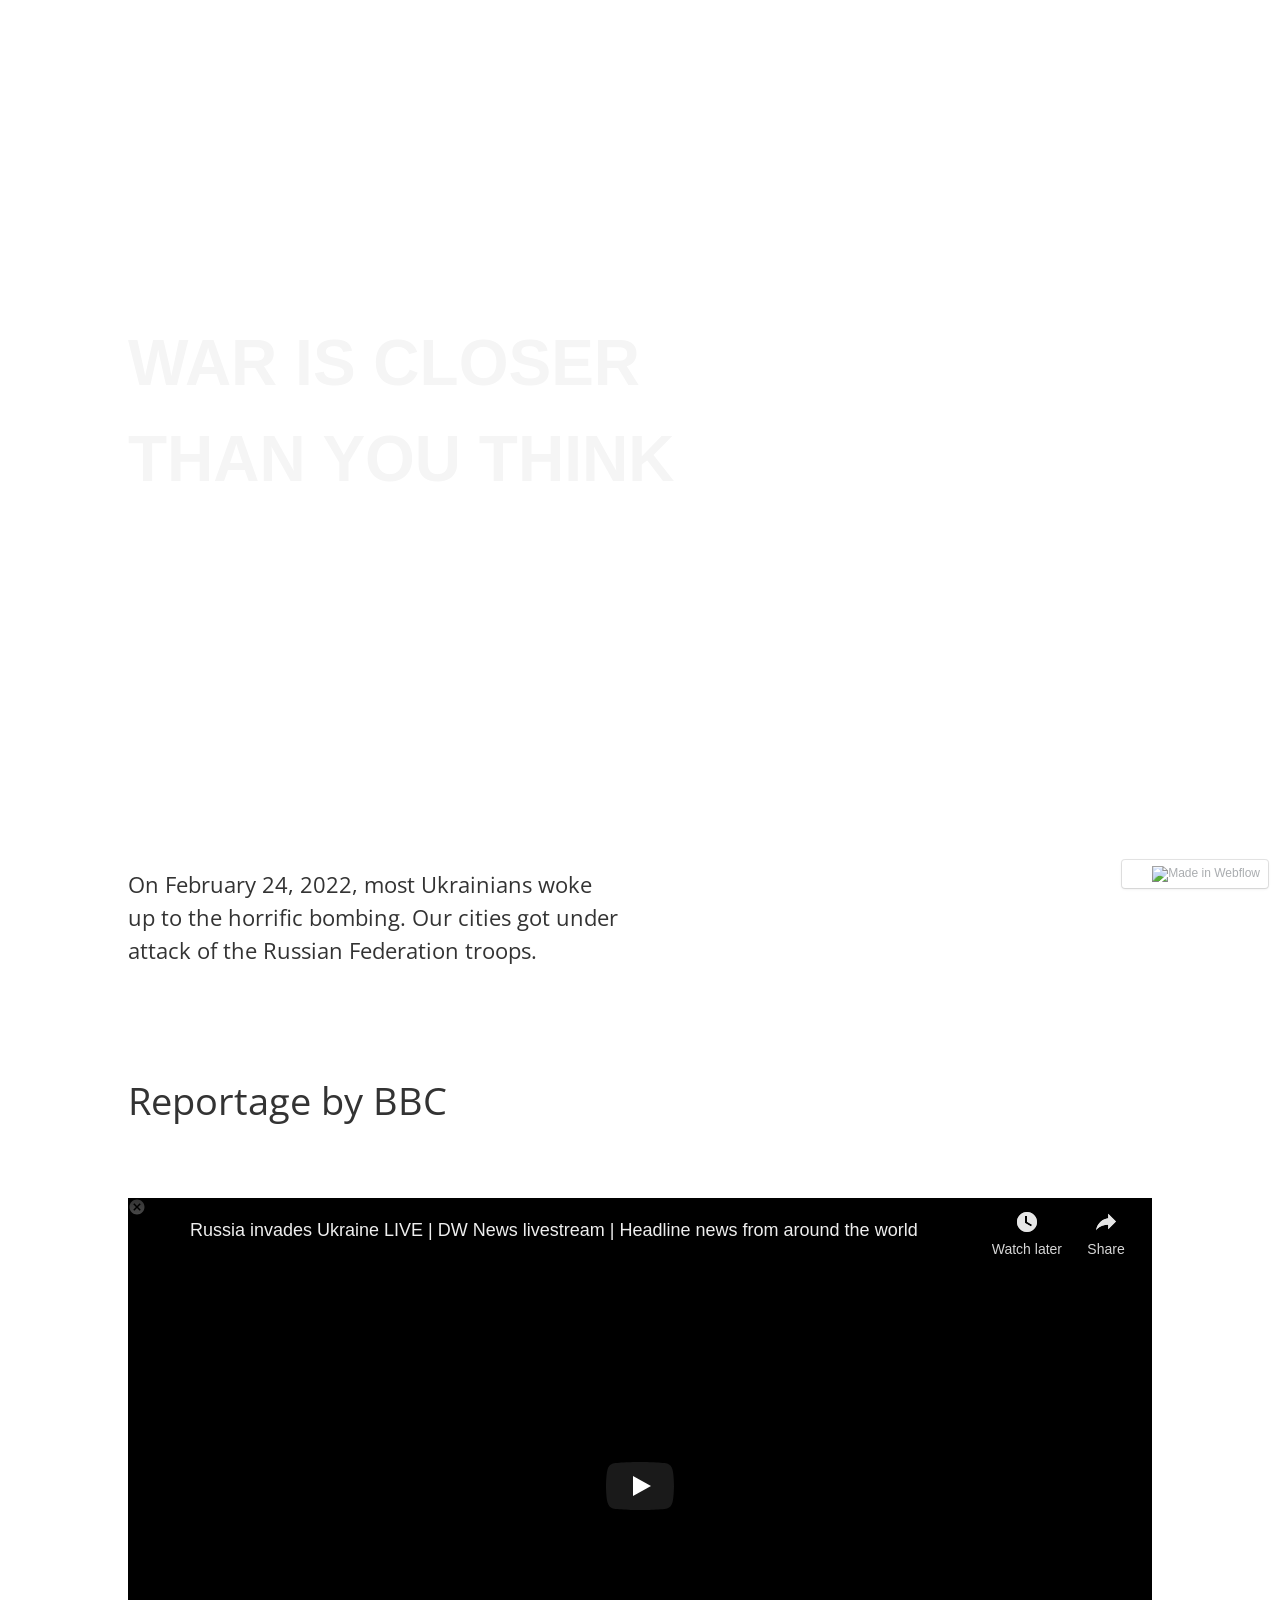
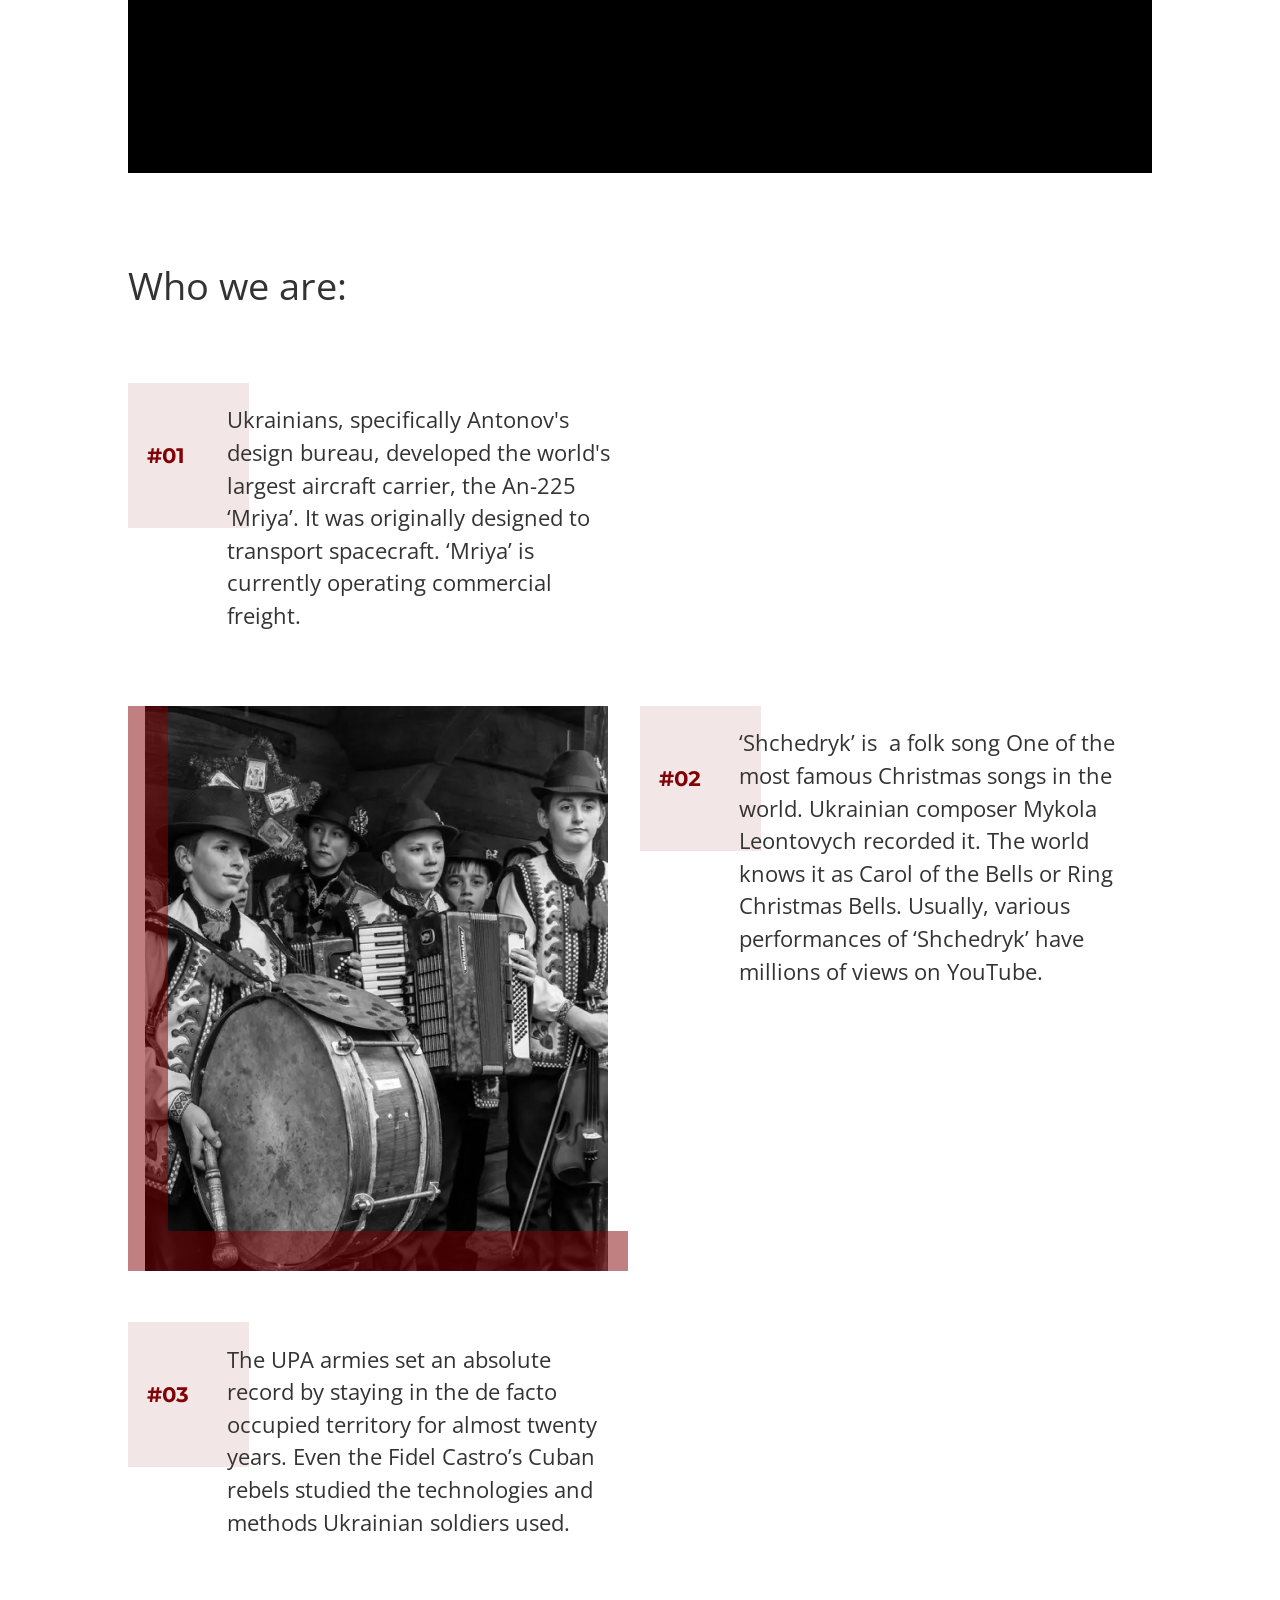
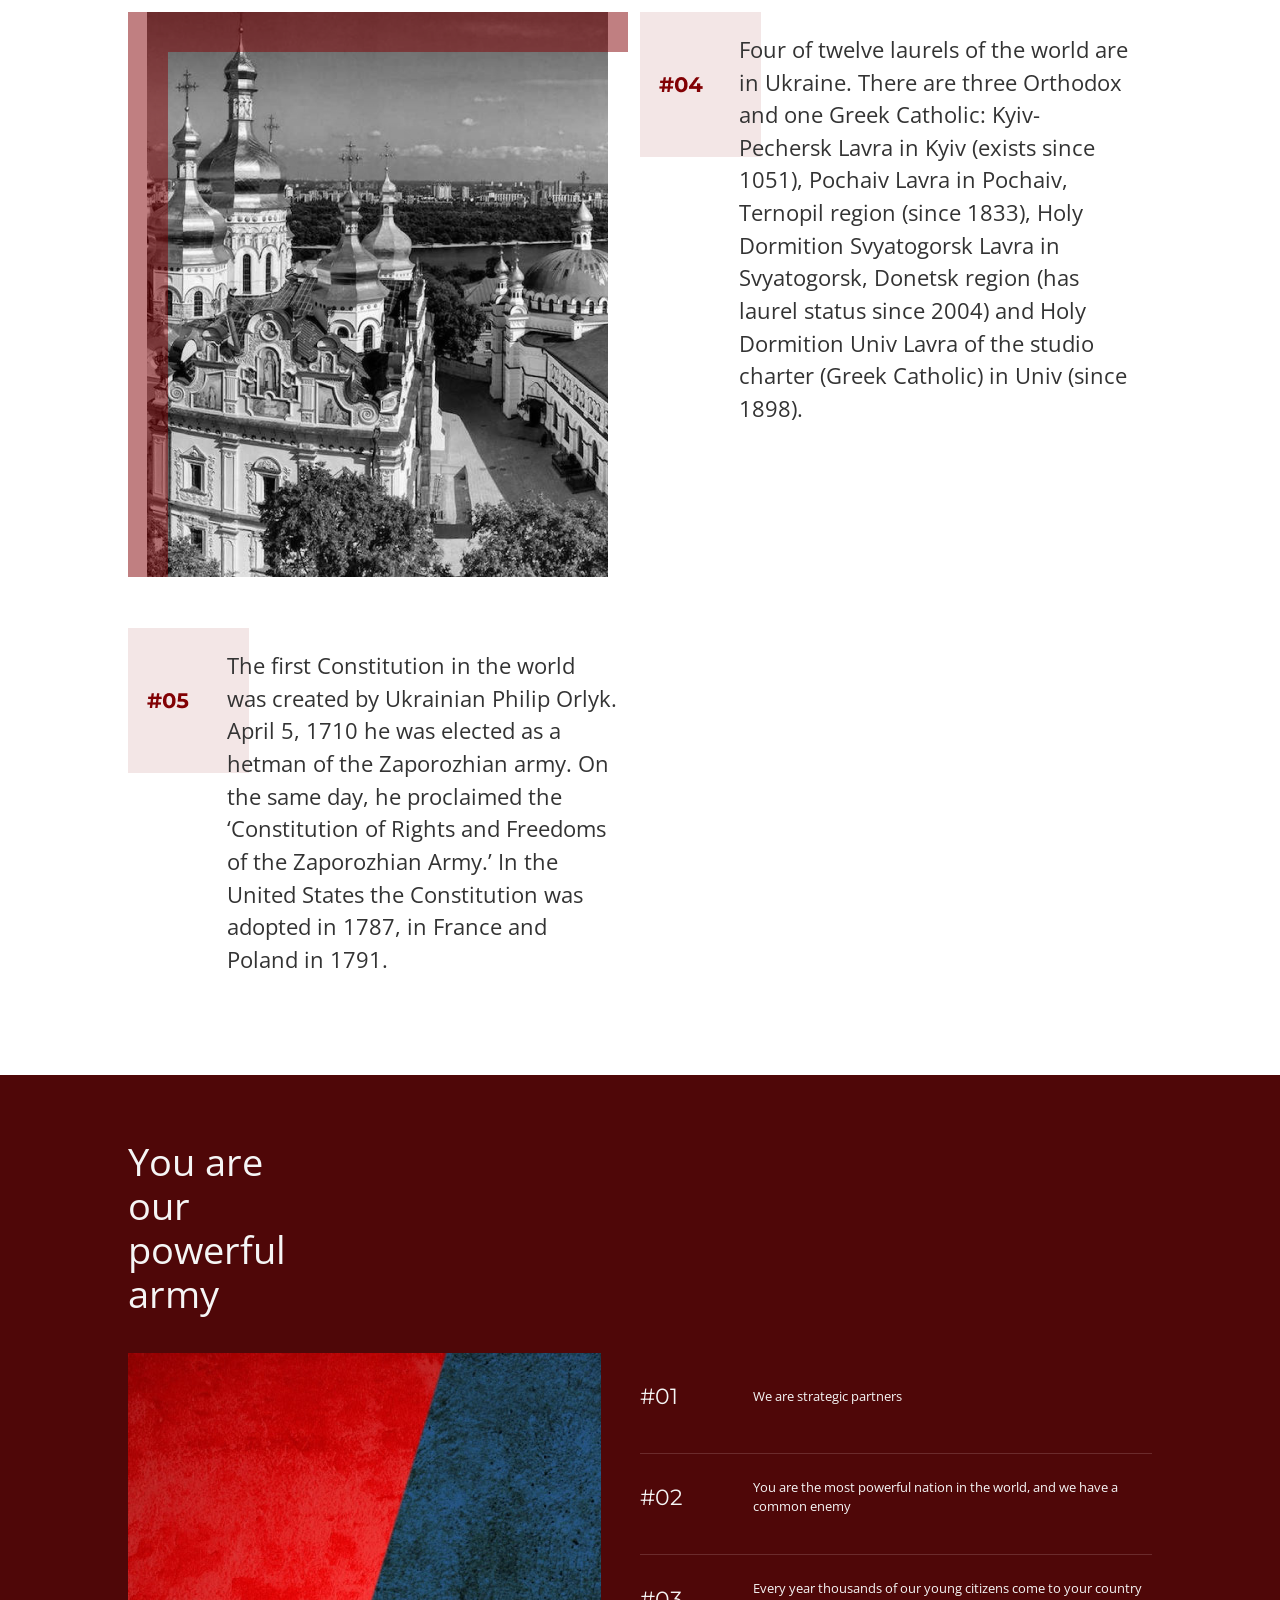
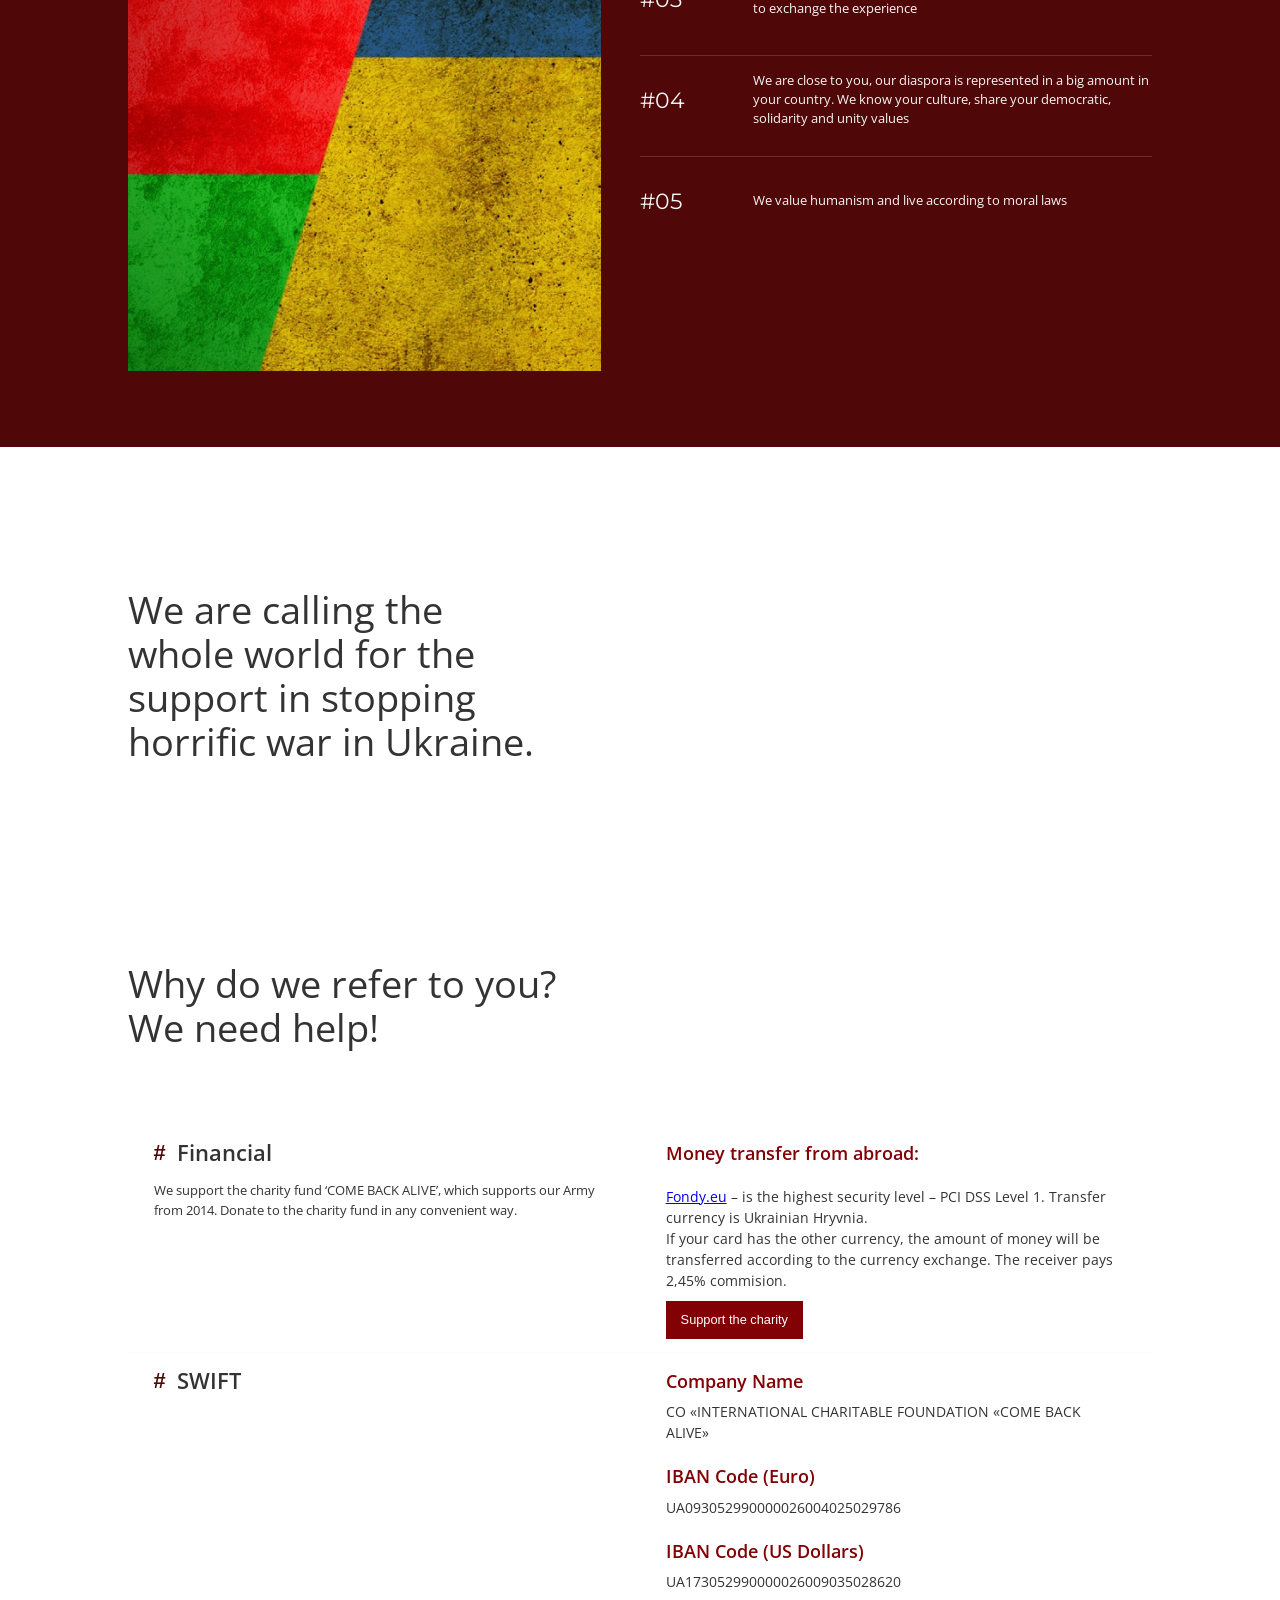
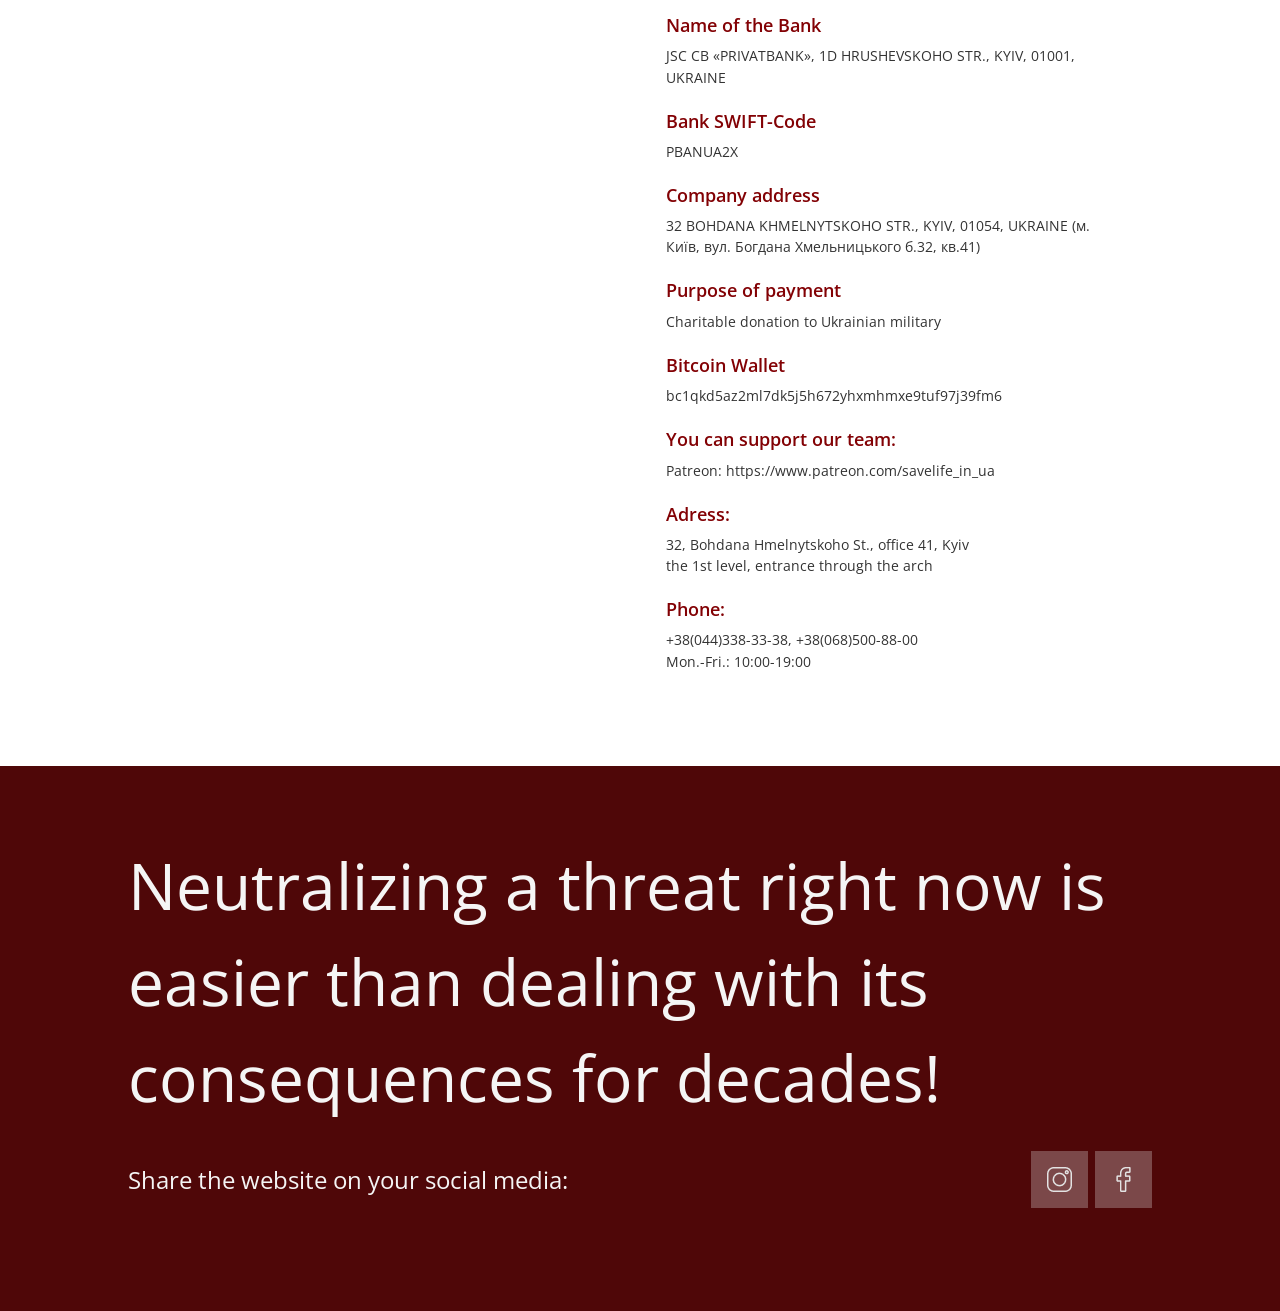
==== is-closer/index.html @ 9175e8df "ячсячс" ====
<!DOCTYPE html>
<!-- saved from url=(0030)https://warukraine.webflow.io/ -->
<html data-wf-domain="warukraine.webflow.io" data-wf-page="620e1077c307f3af28cce1b3" data-wf-site="620e1077c307f378aecce1b2" class="w-mod-js wf-opensans-n8-active wf-opensans-n6-active wf-opensans-n4-active wf-opensans-n3-active wf-opensans-n7-active wf-montserrat-n8-active wf-montserrat-n6-active wf-montserrat-n1-active wf-montserrat-n4-active wf-montserrat-n5-active wf-montserrat-n2-active wf-montserrat-n7-active wf-montserrat-n3-active wf-montserrat-n9-active wf-opensans-i3-active wf-opensans-i4-active wf-opensans-i7-active wf-opensans-i6-active wf-opensans-i8-active wf-montserrat-i4-active wf-montserrat-i6-active wf-montserrat-i8-active wf-montserrat-i9-active wf-montserrat-i1-active wf-montserrat-i5-active wf-montserrat-i2-active wf-montserrat-i7-active wf-montserrat-i3-active wf-archivonarrow-n7-active wf-archivonarrow-n5-active wf-archivonarrow-n4-active wf-inter-n5-active wf-inter-n9-active wf-inter-n7-active wf-inter-n4-active wf-inter-n6-active wf-inter-n8-active wf-active"><head><meta http-equiv="Content-Type" content="text/html; charset=UTF-8"><style>.wf-force-outline-none[tabindex="-1"]:focus{outline:none;}</style><title>War in Ukraine</title><meta content="width=device-width, initial-scale=1" name="viewport"><meta content="Webflow" name="generator"><link href="./index_new_files/warukraine.webflow.52d8c7f43.css" rel="stylesheet" type="text/css"><script src="./index_new_files/webfont.js" type="text/javascript"></script><link rel="stylesheet" href="./index_new_files/css" media="all"><script type="text/javascript">WebFont.load({  google: {    families: ["Open Sans:300,300italic,400,400italic,600,600italic,700,700italic,800,800italic","Montserrat:100,100italic,200,200italic,300,300italic,400,400italic,500,500italic,600,600italic,700,700italic,800,800italic,900,900italic","Archivo Narrow:regular,500,700","Inter:regular,500,800,900","Inter:regular,500,600,700,800,900"]  }});</script><!--[if lt IE 9]><script src="https://cdnjs.cloudflare.com/ajax/libs/html5shiv/3.7.3/html5shiv.min.js" type="text/javascript"></script><![endif]--><script type="text/javascript">!function(o,c){var n=c.documentElement,t=" w-mod-";n.className+=t+"js",("ontouchstart"in o||o.DocumentTouch&&c instanceof DocumentTouch)&&(n.className+=t+"touch")}(window,document);</script><link href="https://uploads-ssl.webflow.com/img/favicon.ico" rel="shortcut icon" type="image/x-icon"><link href="https://uploads-ssl.webflow.com/img/webclip.png" rel="apple-touch-icon"></head><body><div data-animation="default" data-collapse="medium" data-duration="400" data-easing="ease" data-easing2="ease" role="banner" class="navbar w-nav"><div class="nav-container w-container"><a href="https://warukraine.webflow.io/#" class="nav-logo w-nav-brand"></a><a href="https://warukraine.webflow.io/#" class="link-block-2 w-inline-block"><div data-w-id="83d22e08-b97e-877d-9c9c-17a839f2d155" data-animation-type="lottie" data-src="https://uploads-ssl.webflow.com/620e1077c307f378aecce1b2/6214b56df0761876da64960c_lottieflow-menu-nav-11-6-000000-easey.json" data-loop="0" data-direction="1" data-autoplay="1" data-is-ix2-target="0" data-renderer="svg" data-default-duration="3.25" data-duration="0" class="lottie"><svg xmlns="http://www.w3.org/2000/svg" viewBox="0 0 710 710" width="710" height="710" preserveAspectRatio="xMidYMid meet" style="width: 100%; height: 100%; transform: translate3d(0px, 0px, 0px);"><defs><clippath id="__lottie_element_2"><rect width="710" height="710" x="0" y="0"></rect></clippath></defs><g clip-path="url(#__lottie_element_2)"><g transform="matrix(1,0,0,1,355,231.5)" opacity="1" style="display: none;"><g opacity="1" transform="matrix(1,0,0,1,0,0)"><path fill="rgb(0,0,0)" fill-opacity="1" d=" M40,-177 C40,-154.90899658203125 22.090999603271484,-137 0,-137 C-22.090999603271484,-137 -40,-154.90899658203125 -40,-177 C-40,-199.09100341796875 -22.090999603271484,-217 0,-217 C22.090999603271484,-217 40,-199.09100341796875 40,-177z"></path><path stroke-linecap="butt" stroke-linejoin="miter" fill-opacity="0" stroke-miterlimit="10" stroke="rgb(0,0,0)" stroke-opacity="1" stroke-width="1" d=" M40,-177 C40,-154.90899658203125 22.090999603271484,-137 0,-137 C-22.090999603271484,-137 -40,-154.90899658203125 -40,-177 C-40,-199.09100341796875 -22.090999603271484,-217 0,-217 C22.090999603271484,-217 40,-199.09100341796875 40,-177z"></path></g></g><g transform="matrix(1,0,0,1,355,355)" opacity="1" style="display: block;"><g opacity="1" transform="matrix(1,0,0,1,0,0)"><path fill="rgb(0,0,0)" fill-opacity="1" d=" M40,0 C40,22.090999603271484 22.090999603271484,40 0,40 C-22.090999603271484,40 -40,22.090999603271484 -40,0 C-40,-22.090999603271484 -22.090999603271484,-40 0,-40 C22.090999603271484,-40 40,-22.090999603271484 40,0z"></path><path stroke-linecap="butt" stroke-linejoin="miter" fill-opacity="0" stroke-miterlimit="10" stroke="rgb(0,0,0)" stroke-opacity="1" stroke-width="1" d=" M40,0 C40,22.090999603271484 22.090999603271484,40 0,40 C-22.090999603271484,40 -40,22.090999603271484 -40,0 C-40,-22.090999603271484 -22.090999603271484,-40 0,-40 C22.090999603271484,-40 40,-22.090999603271484 40,0z"></path></g></g><g transform="matrix(1,0,0,1,355,507.833984375)" opacity="1" style="display: none;"><g opacity="1" transform="matrix(1,0,0,1,0,0)"><path fill="rgb(0,0,0)" fill-opacity="1" d=" M40,176.33299255371094 C40,198.4239959716797 22.090999603271484,216.33299255371094 0,216.33299255371094 C-22.090999603271484,216.33299255371094 -40,198.4239959716797 -40,176.33299255371094 C-40,154.24200439453125 -22.090999603271484,136.33299255371094 0,136.33299255371094 C22.090999603271484,136.33299255371094 40,154.24200439453125 40,176.33299255371094z"></path><path stroke-linecap="butt" stroke-linejoin="miter" fill-opacity="0" stroke-miterlimit="10" stroke="rgb(0,0,0)" stroke-opacity="1" stroke-width="1" d=" M40,176.33299255371094 C40,198.4239959716797 22.090999603271484,216.33299255371094 0,216.33299255371094 C-22.090999603271484,216.33299255371094 -40,198.4239959716797 -40,176.33299255371094 C-40,154.24200439453125 -22.090999603271484,136.33299255371094 0,136.33299255371094 C22.090999603271484,136.33299255371094 40,154.24200439453125 40,176.33299255371094z"></path></g></g><g transform="matrix(1,-0.00000235359357247944,0.00000235359357247944,1,355,355)" opacity="1" style="display: block;"><g opacity="1" transform="matrix(1,0,0,1,0,0)"><path fill="rgb(0,0,0)" fill-opacity="1" d=" M40,-177 C40,-154.90899658203125 22.090999603271484,-137 0,-137 C-22.090999603271484,-137 -40,-154.90899658203125 -40,-177 C-40,-199.09100341796875 -22.090999603271484,-217 0,-217 C22.090999603271484,-217 40,-199.09100341796875 40,-177z"></path><path stroke-linecap="butt" stroke-linejoin="miter" fill-opacity="0" stroke-miterlimit="10" stroke="rgb(0,0,0)" stroke-opacity="1" stroke-width="1" d=" M40,-177 C40,-154.90899658203125 22.090999603271484,-137 0,-137 C-22.090999603271484,-137 -40,-154.90899658203125 -40,-177 C-40,-199.09100341796875 -22.090999603271484,-217 0,-217 C22.090999603271484,-217 40,-199.09100341796875 40,-177z"></path></g></g><g transform="matrix(1,-0.00000235359357247944,0.00000235359357247944,1,355,355)" opacity="1" style="display: block;"><g opacity="1" transform="matrix(1,0,0,1,0,0)"><path fill="rgb(0,0,0)" fill-opacity="1" d=" M40,176.33299255371094 C40,198.4239959716797 22.090999603271484,216.33299255371094 0,216.33299255371094 C-22.090999603271484,216.33299255371094 -40,198.4239959716797 -40,176.33299255371094 C-40,154.24200439453125 -22.090999603271484,136.33299255371094 0,136.33299255371094 C22.090999603271484,136.33299255371094 40,154.24200439453125 40,176.33299255371094z"></path><path stroke-linecap="butt" stroke-linejoin="miter" fill-opacity="0" stroke-miterlimit="10" stroke="rgb(0,0,0)" stroke-opacity="1" stroke-width="1" d=" M40,176.33299255371094 C40,198.4239959716797 22.090999603271484,216.33299255371094 0,216.33299255371094 C-22.090999603271484,216.33299255371094 -40,198.4239959716797 -40,176.33299255371094 C-40,154.24200439453125 -22.090999603271484,136.33299255371094 0,136.33299255371094 C22.090999603271484,136.33299255371094 40,154.24200439453125 40,176.33299255371094z"></path></g></g><g transform="matrix(1,0,0,1,355,355)" opacity="1" style="display: none;"><g opacity="1" transform="matrix(1,0,0,1,0,0)"><path stroke-linecap="round" stroke-linejoin="miter" fill-opacity="0" stroke-miterlimit="10" stroke="rgb(0,0,0)" stroke-opacity="1" stroke-width="80" d="M0 0"></path></g></g><g transform="matrix(1,0,0,1,355,355)" opacity="1" style="display: none;"><g opacity="1" transform="matrix(1,0,0,1,0,0)"><path stroke-linecap="round" stroke-linejoin="miter" fill-opacity="0" stroke-miterlimit="10" stroke="rgb(0,0,0)" stroke-opacity="1" stroke-width="80" d="M0 0"></path></g></g><g transform="matrix(1,0,0,1,354,356)" opacity="1" style="display: none;"><g opacity="1" transform="matrix(1,0,0,1,0,0)"><path stroke-linecap="round" stroke-linejoin="miter" fill-opacity="0" stroke-miterlimit="10" stroke="rgb(0,0,0)" stroke-opacity="1" stroke-width="80" d=" M-209,209 C-209,209 1,-1 1,-1"></path></g></g><g transform="matrix(1,0,0,1,355,355)" opacity="1" style="display: none;"><g opacity="1" transform="matrix(1,0,0,1,0,0)"><path stroke-linecap="round" stroke-linejoin="miter" fill-opacity="0" stroke-miterlimit="10" stroke="rgb(0,0,0)" stroke-opacity="1" stroke-width="80" d=" M209,-209 C209,-209 0,0 0,0"></path></g></g><g transform="matrix(0.7071067690849304,-0.7071067690849304,0.7071067690849304,0.7071067690849304,355,355)" opacity="1" style="display: none;"><g opacity="1" transform="matrix(1,0,0,1,0,0)"><path stroke-linecap="round" stroke-linejoin="miter" fill-opacity="0" stroke-miterlimit="10" stroke="rgb(0,0,0)" stroke-opacity="1" stroke-width="80" d=" M5.640409469604492,8.197425842285156 C5.640409469604492,8.197425842285156 19.528724670410156,22.086713790893555 19.528724670410156,22.086713790893555"></path></g></g><g transform="matrix(0.7071067690849304,0.7071067690849304,-0.7071067690849304,0.7071067690849304,332.3280029296875,355)" opacity="1" style="display: none;"><g opacity="1" transform="matrix(1,0,0,1,0,0)"><path stroke-linecap="round" stroke-linejoin="miter" fill-opacity="0" stroke-miterlimit="10" stroke="rgb(0,0,0)" stroke-opacity="1" stroke-width="80" d=" M20.77073097229004,-20.77073097229004 C20.77073097229004,-20.77073097229004 10.43809986114502,-10.43809986114502 10.43809986114502,-10.43809986114502"></path></g></g></g></svg></div></a><nav role="navigation" class="nev-menu w-nav-menu"><a href="https://warukraine.webflow.io/#" class="nav-menu-item w-nav-link" style="max-width: 1440px;">About</a><a href="https://warukraine.webflow.io/#" class="nav-menu-item w-nav-link" style="max-width: 1440px;">Benefits</a><a href="https://warukraine.webflow.io/#" class="nav-menu-item w-nav-link" style="max-width: 1440px;">Contacts</a></nav></div><div class="w-nav-overlay" data-wf-ignore="" id="w-nav-overlay-0"></div></div><div class="section white hero wf-section"><div class="div-block-21"><h1 class="head-head">War is closer <br>than you think</h1></div></div><div class="section wf-section"><div class="block-inside"><h1 class="head-video _2">On February 24, 2022, most Ukrainians woke up to the horrific bombing. Our cities got under attack of the Russian Federation troops.</h1></div><div class="block-inside block-left"><img src="./index_new_files/621cc47056b8b26856af865a_Group 4.png" loading="lazy" sizes="(max-width: 725px) 80vw, (max-width: 767px) 580px, 40vw" srcset="https://uploads-ssl.webflow.com/620e1077c307f378aecce1b2/621cc47056b8b26856af865a_Group%204-p-500.png 500w, https://uploads-ssl.webflow.com/620e1077c307f378aecce1b2/621cc47056b8b26856af865a_Group%204.png 580w" alt=""></div></div><div class="section _1 wf-section"><div class="block-inside video"><h1 class="head-all">Reportage by BBC</h1><div style="padding-top:56.17021276595745%" class="w-video w-embed"><iframe class="embedly-embed" src="./index_new_files/media.html" scrolling="no" title="Russia invades Ukraine LIVE | DW News livestream | Headline news from around the world"></iframe></div></div></div><div class="section wf-section"><div><h1 class="head-all">Who we are:</h1><div class="div-block-9"><div class="block-inside"><h1 class="head-video">Ukrainians, specifically Antonov's design bureau, developed the world's largest aircraft carrier, the An-225 ‘Mriya’. It was originally designed to transport spacecraft. ‘Mriya’ is currently operating commercial freight.</h1><img src="./index_new_files/621cc46ed73f6a1069f4af19_Group 6.png" loading="lazy" alt="" class="image-4"></div><div class="block-inside photo-left"><img src="./index_new_files/621cc46f5694587d54c7588e_Group 5.png" loading="lazy" sizes="(max-width: 750px) 80vw, (max-width: 767px) 600px, 40vw" srcset="https://uploads-ssl.webflow.com/620e1077c307f378aecce1b2/621cc46f5694587d54c7588e_Group%205-p-500.png 500w, https://uploads-ssl.webflow.com/620e1077c307f378aecce1b2/621cc46f5694587d54c7588e_Group%205.png 600w" alt="" class="image-7"></div></div><div class="div-block-9 place-change"><div class="block-inside"><h1 class="head-video">‘Shchedryk’ is &nbsp;a folk song One of the most famous Christmas songs in the world. Ukrainian composer Mykola Leontovych recorded it. The world knows it as Carol of the Bells or Ring Christmas Bells. Usually, various performances of ‘Shchedryk’ have millions of views on YouTube.</h1><img src="./index_new_files/621cc46f2aef2d36d76de89c_Group 7.png" loading="lazy" alt="" class="image-5"></div><div class="block-inside photo-right"><img src="./index_new_files/621cc46f583807e82c417946_Group 8.png" loading="lazy" alt="" class="image-6"></div></div><div class="div-block-9"><div class="block-inside"><h1 class="head-video">The UPA armies set an absolute record by staying in the de facto occupied territory for almost twenty years. Even the Fidel Castro’s Cuban rebels studied the technologies and methods Ukrainian soldiers used.</h1><img src="./index_new_files/621cc46fb0460cbbe0774935_Group 9.png" loading="lazy" alt="" class="image-4"></div><div class="block-inside photo-left"><img src="./index_new_files/621cc46f3feecef704950d4d_Group 10.png" loading="lazy" sizes="(max-width: 750px) 80vw, (max-width: 767px) 600px, 40vw" srcset="https://uploads-ssl.webflow.com/620e1077c307f378aecce1b2/621cc46f3feecef704950d4d_Group%2010-p-500.png 500w, https://uploads-ssl.webflow.com/620e1077c307f378aecce1b2/621cc46f3feecef704950d4d_Group%2010.png 600w" alt="" class="image-7"></div></div><div class="div-block-9 place-change"><div class="block-inside"><h1 class="head-video">Four of twelve laurels of the world are in Ukraine. There are three Orthodox and one Greek Catholic: Kyiv-Pechersk Lavra in Kyiv (exists since 1051), Pochaiv Lavra in Pochaiv, Ternopil region (since 1833), Holy Dormition Svyatogorsk Lavra in Svyatogorsk, Donetsk region (has laurel status since 2004) and Holy Dormition Univ Lavra of the studio charter (Greek Catholic) in Univ (since 1898).</h1><img src="./index_new_files/621cc46f56149bd9014e848d_Group 11.png" loading="lazy" alt="" class="image-5"></div><div class="block-inside photo-right"><img src="./index_new_files/621cc470e9253defa52af92f_Group 12.png" loading="lazy" alt="" class="image-6"></div></div><div class="div-block-9"><div class="block-inside"><h1 class="head-video">The first Constitution in the world was created by Ukrainian Philip Orlyk. April 5, 1710 he was elected as a hetman of the Zaporozhian army. On the same day, he proclaimed the ‘Constitution of Rights and Freedoms of the Zaporozhian Army.’ In the United States the Constitution was adopted in 1787, in France and Poland in 1791.</h1><img src="./index_new_files/621cc46f98b8de51d56b4f6b_Group 13.png" loading="lazy" alt="" class="image-4"></div><div class="block-inside photo-left"><img src="./index_new_files/621cc470f8c303989dfd538e_Group 14.png" loading="lazy" sizes="(max-width: 750px) 80vw, (max-width: 767px) 600px, 40vw" srcset="https://uploads-ssl.webflow.com/620e1077c307f378aecce1b2/621cc470f8c303989dfd538e_Group%2014-p-500.png 500w, https://uploads-ssl.webflow.com/620e1077c307f378aecce1b2/621cc470f8c303989dfd538e_Group%2014.png 600w" alt="" class="image-7"></div></div></div></div><div class="section red wf-section"><h1 class="head-red">You are our powerful army</h1><div class="div-block-20"><div class="div-block-11"><div class="div-block-12"><h1 class="head-red small">#01</h1><p class="paragraph-3">We are strategic partners</p></div><div class="div-block-13"></div><div class="div-block-12"><h1 class="head-red small">#02</h1><p class="paragraph-3">You are the most powerful nation in the world, and we have a common enemy</p></div><div class="div-block-13"></div><div class="div-block-12"><h1 class="head-red small">#03</h1><p class="paragraph-3">Every year thousands of our young citizens come to your country to exchange the experience</p></div><div class="div-block-13"></div><div class="div-block-12"><h1 class="head-red small">#04</h1><p class="paragraph-3">We are close to you, our diaspora is represented in a big amount in your country. We know your culture, share your democratic, solidarity and unity values</p></div><div class="div-block-13"></div><div class="div-block-12"><h1 class="head-red small">#05</h1><p class="paragraph-3">We value humanism and live according to moral laws</p></div></div><div class="div-block-10"><img src="./index_new_files/621ce37c15fde59478492021_Rectangle-34.jpg" loading="lazy" alt=""></div></div></div><div class="section wf-section"><div class="block-inside video"><h1 class="head-all slider">We are calling the whole world for the support in stopping horrific war in Ukraine.</h1><div data-delay="4000" data-animation="slide" class="slider-2 w-slider" data-autoplay="false" data-easing="ease" data-hide-arrows="false" data-disable-swipe="false" data-autoplay-limit="0" data-nav-spacing="3" data-duration="500" data-infinite="true" role="region" aria-label="carousel"><div class="w-slider-mask" id="w-slider-mask-0"><div class="slide w-slide" aria-label="1 of 8" role="group" style="transform: translateX(0px); opacity: 1;"><img src="./index_new_files/621ce37c5011c275e8922dcc_Rectangle-512.jpg" loading="lazy" sizes="(max-width: 1475px) 80vw, 1180px" srcset="https://uploads-ssl.webflow.com/620e1077c307f378aecce1b2/621ce37c5011c275e8922dcc_Rectangle-512-p-500.jpeg 500w, https://uploads-ssl.webflow.com/620e1077c307f378aecce1b2/621ce37c5011c275e8922dcc_Rectangle-512-p-1080.jpeg 1080w, https://uploads-ssl.webflow.com/620e1077c307f378aecce1b2/621ce37c5011c275e8922dcc_Rectangle-512.jpg 1180w" alt="" class="image-10"></div><div class="slide w-slide" aria-label="2 of 8" role="group" style="transform: translateX(0px); opacity: 1;"><img src="./index_new_files/621ce37cd36bc69683584761_image-7.jpg" loading="lazy" sizes="(max-width: 750px) 80vw, 600px" srcset="https://uploads-ssl.webflow.com/620e1077c307f378aecce1b2/621ce37cd36bc69683584761_image-7-p-500.jpeg 500w, https://uploads-ssl.webflow.com/620e1077c307f378aecce1b2/621ce37cd36bc69683584761_image-7.jpg 600w" alt=""></div><div class="slide w-slide" aria-label="3 of 8" role="group" style="transform: translateX(0px); opacity: 1;"><img src="./index_new_files/621ce37ccf6670f036077715_image-6.jpg" loading="lazy" sizes="(max-width: 1475px) 80vw, 1180px" srcset="https://uploads-ssl.webflow.com/620e1077c307f378aecce1b2/621ce37ccf6670f036077715_image-6-p-500.jpeg 500w, https://uploads-ssl.webflow.com/620e1077c307f378aecce1b2/621ce37ccf6670f036077715_image-6.jpg 1180w" alt=""></div><div class="slide w-slide" aria-label="4 of 8" role="group" style="transform: translateX(0px); opacity: 1;"><img src="./index_new_files/621ce37c6f293ce5dc029dc4_image-5.jpg" loading="lazy" sizes="(max-width: 1475px) 80vw, 1180px" srcset="https://uploads-ssl.webflow.com/620e1077c307f378aecce1b2/621ce37c6f293ce5dc029dc4_image-5-p-1080.jpeg 1080w, https://uploads-ssl.webflow.com/620e1077c307f378aecce1b2/621ce37c6f293ce5dc029dc4_image-5.jpg 1180w" alt=""></div><div class="slide w-slide" aria-label="5 of 8" role="group" style="transform: translateX(0px); opacity: 1;"><img src="./index_new_files/621ce37cef96946a8e92b7b2_image-4.jpg" loading="lazy" sizes="(max-width: 1475px) 80vw, 1180px" srcset="https://uploads-ssl.webflow.com/620e1077c307f378aecce1b2/621ce37cef96946a8e92b7b2_image-4-p-1080.jpeg 1080w, https://uploads-ssl.webflow.com/620e1077c307f378aecce1b2/621ce37cef96946a8e92b7b2_image-4.jpg 1180w" alt=""></div><div class="slide w-slide" aria-label="6 of 8" role="group" style="transform: translateX(0px); opacity: 1;"><img src="./index_new_files/621ce9a2157ff30d327e0c94_image 2.png" loading="lazy" sizes="(max-width: 1475px) 80vw, 1180px" srcset="https://uploads-ssl.webflow.com/620e1077c307f378aecce1b2/621ce9a2157ff30d327e0c94_image%202-p-500.png 500w, https://uploads-ssl.webflow.com/620e1077c307f378aecce1b2/621ce9a2157ff30d327e0c94_image%202-p-800.png 800w, https://uploads-ssl.webflow.com/620e1077c307f378aecce1b2/621ce9a2157ff30d327e0c94_image%202-p-1080.png 1080w, https://uploads-ssl.webflow.com/620e1077c307f378aecce1b2/621ce9a2157ff30d327e0c94_image%202.png 1180w" alt=""></div><div class="slide w-slide" aria-label="7 of 8" role="group" style="transform: translateX(0px); opacity: 1;"><img src="./index_new_files/621ce37cd36bc64eea58476a_image-3.jpg" loading="lazy" sizes="(max-width: 1475px) 80vw, 1180px" srcset="https://uploads-ssl.webflow.com/620e1077c307f378aecce1b2/621ce37cd36bc64eea58476a_image-3-p-500.jpeg 500w, https://uploads-ssl.webflow.com/620e1077c307f378aecce1b2/621ce37cd36bc64eea58476a_image-3-p-1080.jpeg 1080w, https://uploads-ssl.webflow.com/620e1077c307f378aecce1b2/621ce37cd36bc64eea58476a_image-3.jpg 1180w" alt=""></div><div class="slide w-slide" aria-label="8 of 8" role="group" style="transform: translateX(0px); opacity: 1;"><img src="./index_new_files/621ce37ca19d54b807886d7a_Rectangle-51.jpg" loading="lazy" sizes="(max-width: 750px) 80vw, 600px" srcset="https://uploads-ssl.webflow.com/620e1077c307f378aecce1b2/621ce37ca19d54b807886d7a_Rectangle-51-p-500.jpeg 500w, https://uploads-ssl.webflow.com/620e1077c307f378aecce1b2/621ce37ca19d54b807886d7a_Rectangle-51.jpg 600w" alt=""></div><div aria-live="off" aria-atomic="true" class="w-slider-aria-label" data-wf-ignore=""></div></div><div class="left-arrow w-slider-arrow-left" role="button" tabindex="0" aria-controls="w-slider-mask-0" aria-label="previous slide"><img src="./index_new_files/621cfb8dc30cada8c834c3e5_Group 37965.png" loading="lazy" alt="" class="image-8"></div><div class="w-slider-arrow-right" role="button" tabindex="0" aria-controls="w-slider-mask-0" aria-label="next slide"><img src="./index_new_files/621cfb8dde6361771c40eb8f_Group 37966.png" loading="lazy" alt="" class="image-9"></div><div class="slide-nav w-slider-nav w-round"><div class="w-slider-dot w-active" data-wf-ignore="" aria-label="Show slide 1 of 1" aria-pressed="true" role="button" tabindex="0" style="margin-left: 3px; margin-right: 3px;"></div></div></div></div></div><div class="section money wf-section"><h1 class="head-all">Why do we refer to you? <br>We need help!</h1><div class="div-block-18"><div class="div-block-17"><h3 class="head-money red">Money transfer from abroad:</h3><p class="paragraph-4"><a href="https://fondy.io/en/">Fondy.eu</a> – is the highest security level – PCI DSS Level 1. Transfer currency is Ukrainian Hryvnia.<br>If your card has the other currency, the amount of money will be transferred according to the currency exchange. The receiver pays 2,45% commision.</p><a href="https://savelife.in.ua/en/donate/" class="button-4 w-button">Support the charity</a></div><div class="div-block-15"><div class="div-block-23"><div class="head-money"><h3 class="heading-11">#</h3><h3 class="heading-12">Financial</h3></div><p class="paragraph-5">We support the charity fund ‘COME BACK ALIVE’, which supports our Army from 2014. Donate to the charity fund in any convenient way.</p></div></div></div><div class="div-block-22"></div><div class="div-block-18"><div class="div-block-17"><div class="money-block"><h3 class="head-money red second">Company Name</h3><p class="paragraph-4">CO «INTERNATIONAL CHARITABLE FOUNDATION «COME BACK ALIVE»</p></div><div class="money-block"><h3 class="head-money red second">IBAN Code (Euro)</h3><p class="paragraph-4">UA093052990000026004025029786</p></div><div class="money-block"><h3 class="head-money red second">IBAN Code (US Dollars)</h3><p class="paragraph-4">UA173052990000026009035028620</p></div><div class="money-block"><h3 class="head-money red second">Name of the Bank</h3><p class="paragraph-4">JSC CB «PRIVATBANK», 1D HRUSHEVSKOHO STR., KYIV, 01001, UKRAINE</p></div><div class="money-block"><h3 class="head-money red second">Bank SWIFT-Code</h3><p class="paragraph-4">PBANUA2X</p></div><div class="money-block"><h3 class="head-money red second">Company address</h3><p class="paragraph-4">32 BOHDANA KHMELNYTSKOHO STR., KYIV, 01054, UKRAINE (м. Київ, вул. Богдана Хмельницького б.32, кв.41)</p></div><div class="money-block"><h3 class="head-money red second">Purpose of payment</h3><p class="paragraph-4">Charitable donation to Ukrainian military</p></div><div class="money-block"><h3 class="head-money red second">Bitcoin Wallet</h3><p class="paragraph-4">bc1qkd5az2ml7dk5j5h672yhxmhmxe9tuf97j39fm6</p></div><div class="money-block"><h3 class="head-money red second">You can support our team:</h3><p class="paragraph-4">Patreon: https://www.patreon.com/savelife_in_ua</p></div><div class="money-block"><h3 class="head-money red second">Adress:</h3><p class="paragraph-4">32, Bohdana Hmelnytskoho St., office 41, Kyiv<br>the 1st level, entrance through the arch</p></div><div class="money-block"><h3 class="head-money red second">Phone:</h3><p class="paragraph-4">+38(044)338-33-38, +38(068)500-88-00<br>Mon.-Fri.: 10:00-19:00</p></div></div><div class="div-block-15"><div><div class="head-money"><h3 class="heading-11">#</h3><h3 class="heading-12">SWIFT</h3></div></div></div></div></div><div class="section red wf-section"><div class="footer"><div><h1 class="heading-16">Neutralizing a threat right now is easier than dealing with its consequences for decades!</h1></div><div class="div-block-19"><p class="paragraph-6">Share the website on your social media:</p><div><a href="https://www.instagram.com/savelife.in.ua/?utm_medium=copy_link" class="link-social w-inline-block"><img src="./index_new_files/621ce015d8ed4d69a2e9ea5d_Group 5.png" loading="lazy" alt="" class="image-11"></a><a href="https://www.facebook.com/backandalive/" class="link-social w-inline-block"><img src="./index_new_files/621ce01656b8b203d9b0642d_Group 6.png" loading="lazy" alt=""></a></div></div></div></div><script src="./index_new_files/jquery-3.5.1.min.dc5e7f18c8.js" type="text/javascript" integrity="sha256-9/aliU8dGd2tb6OSsuzixeV4y/faTqgFtohetphbbj0=" crossorigin="anonymous"></script><script src="./index_new_files/webflow.f5ee4e37f.js" type="text/javascript"></script><!--[if lte IE 9]><script src="//cdnjs.cloudflare.com/ajax/libs/placeholders/3.0.2/placeholders.min.js"></script><![endif]-->
</body></html>
---- is-closer/index_new_files/warukraine.webflow.52d8c7f43.css ----
/* Generated on: Wed Mar 02 2022 14:48:48 GMT+0000 (Coordinated Universal Time) */
/* ==========================================================================
   normalize.css v3.0.3 | MIT License | github.com/necolas/normalize.css 
   ========================================================================== */
/*! normalize.css v3.0.3 | MIT License | github.com/necolas/normalize.css */html{font-family:sans-serif;-ms-text-size-adjust:100%;-webkit-text-size-adjust:100%}body{margin:0}article,aside,details,figcaption,figure,footer,header,hgroup,main,menu,nav,section,summary{display:block}audio,canvas,progress,video{display:inline-block;vertical-align:baseline}audio:not([controls]){display:none;height:0}[hidden],template{display:none}a{background-color:transparent}a:active,a:hover{outline:0}abbr[title]{border-bottom:1px dotted}b,strong{font-weight:bold}dfn{font-style:italic}h1{font-size:2em;margin:.67em 0}mark{background:#ff0;color:#000}small{font-size:80%}sub,sup{font-size:75%;line-height:0;position:relative;vertical-align:baseline}sup{top:-0.5em}sub{bottom:-0.25em}img{border:0}svg:not(:root){overflow:hidden}figure{margin:1em 40px}hr{box-sizing:content-box;height:0}pre{overflow:auto}code,kbd,pre,samp{font-family:monospace,monospace;font-size:1em}button,input,optgroup,select,textarea{color:inherit;font:inherit;margin:0}button{overflow:visible}button,select{text-transform:none}button,html input[type="button"],input[type="reset"]{-webkit-appearance:button;cursor:pointer}button[disabled],html input[disabled]{cursor:default}button::-moz-focus-inner,input::-moz-focus-inner{border:0;padding:0}input{line-height:normal}input[type='checkbox'],input[type='radio']{box-sizing:border-box;padding:0}input[type='number']::-webkit-inner-spin-button,input[type='number']::-webkit-outer-spin-button{height:auto}input[type='search']{-webkit-appearance:none}input[type='search']::-webkit-search-cancel-button,input[type='search']::-webkit-search-decoration{-webkit-appearance:none}fieldset{border:1px solid #c0c0c0;margin:0 2px;padding:.35em .625em .75em}legend{border:0;padding:0}textarea{overflow:auto}optgroup{font-weight:bold}table{border-collapse:collapse;border-spacing:0}td,th{padding:0}

/* ==========================================================================
   Start of base Webflow CSS - If you're looking for some ultra-clean CSS, skip the boilerplate and see the unminified code below.
   ========================================================================== */
@font-face{font-family:'webflow-icons';src:url("[data-uri]") format('truetype');font-weight:normal;font-style:normal}[class^="w-icon-"],[class*=" w-icon-"]{font-family:'webflow-icons' !important;speak:none;font-style:normal;font-weight:normal;font-variant:normal;text-transform:none;line-height:1;-webkit-font-smoothing:antialiased;-moz-osx-font-smoothing:grayscale}.w-icon-slider-right:before{content:"\e600"}.w-icon-slider-left:before{content:"\e601"}.w-icon-nav-menu:before{content:"\e602"}.w-icon-arrow-down:before,.w-icon-dropdown-toggle:before{content:"\e603"}.w-icon-file-upload-remove:before{content:"\e900"}.w-icon-file-upload-icon:before{content:"\e903"}*{-webkit-box-sizing:border-box;-moz-box-sizing:border-box;box-sizing:border-box}html{height:100%}body{margin:0;min-height:100%;background-color:#fff;font-family:Arial,sans-serif;font-size:14px;line-height:20px;color:#333}img{max-width:100%;vertical-align:middle;display:inline-block}html.w-mod-touch *{background-attachment:scroll !important}.w-block{display:block}.w-inline-block{max-width:100%;display:inline-block}.w-clearfix:before,.w-clearfix:after{content:" ";display:table;grid-column-start:1;grid-row-start:1;grid-column-end:2;grid-row-end:2}.w-clearfix:after{clear:both}.w-hidden{display:none}.w-button{display:inline-block;padding:9px 15px;background-color:#3898EC;color:white;border:0;line-height:inherit;text-decoration:none;cursor:pointer;border-radius:0}input.w-button{-webkit-appearance:button}html[data-w-dynpage] [data-w-cloak]{color:transparent !important}.w-webflow-badge,.w-webflow-badge *{position:static;left:auto;top:auto;right:auto;bottom:auto;z-index:auto;display:block;visibility:visible;overflow:visible;overflow-x:visible;overflow-y:visible;box-sizing:border-box;width:auto;height:auto;max-height:none;max-width:none;min-height:0;min-width:0;margin:0;padding:0;float:none;clear:none;border:0 none transparent;border-radius:0;background:none;background-image:none;background-position:0 0;background-size:auto auto;background-repeat:repeat;background-origin:padding-box;background-clip:border-box;background-attachment:scroll;background-color:transparent;box-shadow:none;opacity:1;transform:none;transition:none;direction:ltr;font-family:inherit;font-weight:inherit;color:inherit;font-size:inherit;line-height:inherit;font-style:inherit;font-variant:inherit;text-align:inherit;letter-spacing:inherit;text-decoration:inherit;text-indent:0;text-transform:inherit;list-style-type:disc;text-shadow:none;font-smoothing:auto;vertical-align:baseline;cursor:inherit;white-space:inherit;word-break:normal;word-spacing:normal;word-wrap:normal}.w-webflow-badge{position:fixed !important;display:inline-block !important;visibility:visible !important;z-index:2147483647 !important;top:auto !important;right:12px !important;bottom:12px !important;left:auto !important;color:#AAADB0 !important;background-color:#fff !important;border-radius:3px !important;padding:6px 8px 6px 6px !important;font-size:12px !important;opacity:1 !important;line-height:14px !important;text-decoration:none !important;transform:none !important;margin:0 !important;width:auto !important;height:auto !important;overflow:visible !important;white-space:nowrap;box-shadow:0 0 0 1px rgba(0,0,0,0.1),0 1px 3px rgba(0,0,0,0.1);cursor:pointer}.w-webflow-badge>img{display:inline-block !important;visibility:visible !important;opacity:1 !important;vertical-align:middle !important}h1,h2,h3,h4,h5,h6{font-weight:bold;margin-bottom:10px}h1{font-size:38px;line-height:44px;margin-top:20px}h2{font-size:32px;line-height:36px;margin-top:20px}h3{font-size:24px;line-height:30px;margin-top:20px}h4{font-size:18px;line-height:24px;margin-top:10px}h5{font-size:14px;line-height:20px;margin-top:10px}h6{font-size:12px;line-height:18px;margin-top:10px}p{margin-top:0;margin-bottom:10px}blockquote{margin:0 0 10px 0;padding:10px 20px;border-left:5px solid #E2E2E2;font-size:18px;line-height:22px}figure{margin:0;margin-bottom:10px}figcaption{margin-top:5px;text-align:center}ul,ol{margin-top:0;margin-bottom:10px;padding-left:40px}.w-list-unstyled{padding-left:0;list-style:none}.w-embed:before,.w-embed:after{content:" ";display:table;grid-column-start:1;grid-row-start:1;grid-column-end:2;grid-row-end:2}.w-embed:after{clear:both}.w-video{width:100%;position:relative;padding:0}.w-video iframe,.w-video object,.w-video embed{position:absolute;top:0;left:0;width:100%;height:100%;border:none}fieldset{padding:0;margin:0;border:0}button,html input[type='button'],input[type='reset']{border:0;cursor:pointer;-webkit-appearance:button}.w-form{margin:0 0 15px}.w-form-done{display:none;padding:20px;text-align:center;background-color:#dddddd}.w-form-fail{display:none;margin-top:10px;padding:10px;background-color:#ffdede}label{display:block;margin-bottom:5px;font-weight:bold}.w-input,.w-select{display:block;width:100%;height:38px;padding:8px 12px;margin-bottom:10px;font-size:14px;line-height:1.42857143;color:#333333;vertical-align:middle;background-color:#ffffff;border:1px solid #cccccc}.w-input:-moz-placeholder,.w-select:-moz-placeholder{color:#999}.w-input::-moz-placeholder,.w-select::-moz-placeholder{color:#999;opacity:1}.w-input:-ms-input-placeholder,.w-select:-ms-input-placeholder{color:#999}.w-input::-webkit-input-placeholder,.w-select::-webkit-input-placeholder{color:#999}.w-input:focus,.w-select:focus{border-color:#3898EC;outline:0}.w-input[disabled],.w-select[disabled],.w-input[readonly],.w-select[readonly],fieldset[disabled] .w-input,fieldset[disabled] .w-select{cursor:not-allowed;background-color:#eeeeee}textarea.w-input,textarea.w-select{height:auto}.w-select{background-color:#f3f3f3}.w-select[multiple]{height:auto}.w-form-label{display:inline-block;cursor:pointer;font-weight:normal;margin-bottom:0}.w-radio{display:block;margin-bottom:5px;padding-left:20px}.w-radio:before,.w-radio:after{content:" ";display:table;grid-column-start:1;grid-row-start:1;grid-column-end:2;grid-row-end:2}.w-radio:after{clear:both}.w-radio-input{margin:4px 0 0;margin-top:1px \9;line-height:normal;float:left;margin-left:-20px}.w-radio-input{margin-top:3px}.w-file-upload{display:block;margin-bottom:10px}.w-file-upload-input{width:.1px;height:.1px;opacity:0;overflow:hidden;position:absolute;z-index:-100}.w-file-upload-default,.w-file-upload-uploading,.w-file-upload-success{display:inline-block;color:#333333}.w-file-upload-error{display:block;margin-top:10px}.w-file-upload-default.w-hidden,.w-file-upload-uploading.w-hidden,.w-file-upload-error.w-hidden,.w-file-upload-success.w-hidden{display:none}.w-file-upload-uploading-btn{display:flex;font-size:14px;font-weight:normal;cursor:pointer;margin:0;padding:8px 12px;border:1px solid #cccccc;background-color:#fafafa}.w-file-upload-file{display:flex;flex-grow:1;justify-content:space-between;margin:0;padding:8px 9px 8px 11px;border:1px solid #cccccc;background-color:#fafafa}.w-file-upload-file-name{font-size:14px;font-weight:normal;display:block}.w-file-remove-link{margin-top:3px;margin-left:10px;width:auto;height:auto;padding:3px;display:block;cursor:pointer}.w-icon-file-upload-remove{margin:auto;font-size:10px}.w-file-upload-error-msg{display:inline-block;color:#ea384c;padding:2px 0}.w-file-upload-info{display:inline-block;line-height:38px;padding:0 12px}.w-file-upload-label{display:inline-block;font-size:14px;font-weight:normal;cursor:pointer;margin:0;padding:8px 12px;border:1px solid #cccccc;background-color:#fafafa}.w-icon-file-upload-icon,.w-icon-file-upload-uploading{display:inline-block;margin-right:8px;width:20px}.w-icon-file-upload-uploading{height:20px}.w-container{margin-left:auto;margin-right:auto;max-width:940px}.w-container:before,.w-container:after{content:" ";display:table;grid-column-start:1;grid-row-start:1;grid-column-end:2;grid-row-end:2}.w-container:after{clear:both}.w-container .w-row{margin-left:-10px;margin-right:-10px}.w-row:before,.w-row:after{content:" ";display:table;grid-column-start:1;grid-row-start:1;grid-column-end:2;grid-row-end:2}.w-row:after{clear:both}.w-row .w-row{margin-left:0;margin-right:0}.w-col{position:relative;float:left;width:100%;min-height:1px;padding-left:10px;padding-right:10px}.w-col .w-col{padding-left:0;padding-right:0}.w-col-1{width:8.33333333%}.w-col-2{width:16.66666667%}.w-col-3{width:25%}.w-col-4{width:33.33333333%}.w-col-5{width:41.66666667%}.w-col-6{width:50%}.w-col-7{width:58.33333333%}.w-col-8{width:66.66666667%}.w-col-9{width:75%}.w-col-10{width:83.33333333%}.w-col-11{width:91.66666667%}.w-col-12{width:100%}.w-hidden-main{display:none !important}@media screen and (max-width:991px){.w-container{max-width:728px}.w-hidden-main{display:inherit !important}.w-hidden-medium{display:none !important}.w-col-medium-1{width:8.33333333%}.w-col-medium-2{width:16.66666667%}.w-col-medium-3{width:25%}.w-col-medium-4{width:33.33333333%}.w-col-medium-5{width:41.66666667%}.w-col-medium-6{width:50%}.w-col-medium-7{width:58.33333333%}.w-col-medium-8{width:66.66666667%}.w-col-medium-9{width:75%}.w-col-medium-10{width:83.33333333%}.w-col-medium-11{width:91.66666667%}.w-col-medium-12{width:100%}.w-col-stack{width:100%;left:auto;right:auto}}@media screen and (max-width:767px){.w-hidden-main{display:inherit !important}.w-hidden-medium{display:inherit !important}.w-hidden-small{display:none !important}.w-row,.w-container .w-row{margin-left:0;margin-right:0}.w-col{width:100%;left:auto;right:auto}.w-col-small-1{width:8.33333333%}.w-col-small-2{width:16.66666667%}.w-col-small-3{width:25%}.w-col-small-4{width:33.33333333%}.w-col-small-5{width:41.66666667%}.w-col-small-6{width:50%}.w-col-small-7{width:58.33333333%}.w-col-small-8{width:66.66666667%}.w-col-small-9{width:75%}.w-col-small-10{width:83.33333333%}.w-col-small-11{width:91.66666667%}.w-col-small-12{width:100%}}@media screen and (max-width:479px){.w-container{max-width:none}.w-hidden-main{display:inherit !important}.w-hidden-medium{display:inherit !important}.w-hidden-small{display:inherit !important}.w-hidden-tiny{display:none !important}.w-col{width:100%}.w-col-tiny-1{width:8.33333333%}.w-col-tiny-2{width:16.66666667%}.w-col-tiny-3{width:25%}.w-col-tiny-4{width:33.33333333%}.w-col-tiny-5{width:41.66666667%}.w-col-tiny-6{width:50%}.w-col-tiny-7{width:58.33333333%}.w-col-tiny-8{width:66.66666667%}.w-col-tiny-9{width:75%}.w-col-tiny-10{width:83.33333333%}.w-col-tiny-11{width:91.66666667%}.w-col-tiny-12{width:100%}}.w-widget{position:relative}.w-widget-map{width:100%;height:400px}.w-widget-map label{width:auto;display:inline}.w-widget-map img{max-width:inherit}.w-widget-map .gm-style-iw{text-align:center}.w-widget-map .gm-style-iw>button{display:none !important}.w-widget-twitter{overflow:hidden}.w-widget-twitter-count-shim{display:inline-block;vertical-align:top;position:relative;width:28px;height:20px;text-align:center;background:white;border:#758696 solid 1px;border-radius:3px}.w-widget-twitter-count-shim *{pointer-events:none;-webkit-user-select:none;-moz-user-select:none;-ms-user-select:none;user-select:none}.w-widget-twitter-count-shim .w-widget-twitter-count-inner{position:relative;font-size:15px;line-height:12px;text-align:center;color:#999;font-family:serif}.w-widget-twitter-count-shim .w-widget-twitter-count-clear{position:relative;display:block}.w-widget-twitter-count-shim.w--large{width:36px;height:28px}.w-widget-twitter-count-shim.w--large .w-widget-twitter-count-inner{font-size:18px;line-height:18px}.w-widget-twitter-count-shim:not(.w--vertical){margin-left:5px;margin-right:8px}.w-widget-twitter-count-shim:not(.w--vertical).w--large{margin-left:6px}.w-widget-twitter-count-shim:not(.w--vertical):before,.w-widget-twitter-count-shim:not(.w--vertical):after{top:50%;left:0;border:solid transparent;content:" ";height:0;width:0;position:absolute;pointer-events:none}.w-widget-twitter-count-shim:not(.w--vertical):before{border-color:rgba(117,134,150,0);border-right-color:#5d6c7b;border-width:4px;margin-left:-9px;margin-top:-4px}.w-widget-twitter-count-shim:not(.w--vertical).w--large:before{border-width:5px;margin-left:-10px;margin-top:-5px}.w-widget-twitter-count-shim:not(.w--vertical):after{border-color:rgba(255,255,255,0);border-right-color:white;border-width:4px;margin-left:-8px;margin-top:-4px}.w-widget-twitter-count-shim:not(.w--vertical).w--large:after{border-width:5px;margin-left:-9px;margin-top:-5px}.w-widget-twitter-count-shim.w--vertical{width:61px;height:33px;margin-bottom:8px}.w-widget-twitter-count-shim.w--vertical:before,.w-widget-twitter-count-shim.w--vertical:after{top:100%;left:50%;border:solid transparent;content:" ";height:0;width:0;position:absolute;pointer-events:none}.w-widget-twitter-count-shim.w--vertical:before{border-color:rgba(117,134,150,0);border-top-color:#5d6c7b;border-width:5px;margin-left:-5px}.w-widget-twitter-count-shim.w--vertical:after{border-color:rgba(255,255,255,0);border-top-color:white;border-width:4px;margin-left:-4px}.w-widget-twitter-count-shim.w--vertical .w-widget-twitter-count-inner{font-size:18px;line-height:22px}.w-widget-twitter-count-shim.w--vertical.w--large{width:76px}.w-background-video{position:relative;overflow:hidden;height:500px;color:white}.w-background-video>video{background-size:cover;background-position:50% 50%;position:absolute;margin:auto;width:100%;height:100%;right:-100%;bottom:-100%;top:-100%;left:-100%;object-fit:cover;z-index:-100}.w-background-video>video::-webkit-media-controls-start-playback-button{display:none !important;-webkit-appearance:none}.w-slider{position:relative;height:300px;text-align:center;background:#dddddd;clear:both;-webkit-tap-highlight-color:rgba(0,0,0,0);tap-highlight-color:rgba(0,0,0,0)}.w-slider-mask{position:relative;display:block;overflow:hidden;z-index:1;left:0;right:0;height:100%;white-space:nowrap}.w-slide{position:relative;display:inline-block;vertical-align:top;width:100%;height:100%;white-space:normal;text-align:left}.w-slider-nav{position:absolute;z-index:2;top:auto;right:0;bottom:0;left:0;margin:auto;padding-top:10px;height:40px;text-align:center;-webkit-tap-highlight-color:rgba(0,0,0,0);tap-highlight-color:rgba(0,0,0,0)}.w-slider-nav.w-round>div{border-radius:100%}.w-slider-nav.w-num>div{width:auto;height:auto;padding:.2em .5em;font-size:inherit;line-height:inherit}.w-slider-nav.w-shadow>div{box-shadow:0 0 3px rgba(51,51,51,0.4)}.w-slider-nav-invert{color:#fff}.w-slider-nav-invert>div{background-color:rgba(34,34,34,0.4)}.w-slider-nav-invert>div.w-active{background-color:#222}.w-slider-dot{position:relative;display:inline-block;width:1em;height:1em;background-color:rgba(255,255,255,0.4);cursor:pointer;margin:0 3px .5em;transition:background-color 100ms,color 100ms}.w-slider-dot.w-active{background-color:#fff}.w-slider-dot:focus{outline:none;box-shadow:0 0 0 2px #fff}.w-slider-dot:focus.w-active{box-shadow:none}.w-slider-arrow-left,.w-slider-arrow-right{position:absolute;width:80px;top:0;right:0;bottom:0;left:0;margin:auto;cursor:pointer;overflow:hidden;color:white;font-size:40px;-webkit-tap-highlight-color:rgba(0,0,0,0);tap-highlight-color:rgba(0,0,0,0);-webkit-user-select:none;-moz-user-select:none;-ms-user-select:none;user-select:none}.w-slider-arrow-left [class^='w-icon-'],.w-slider-arrow-right [class^='w-icon-'],.w-slider-arrow-left [class*=' w-icon-'],.w-slider-arrow-right [class*=' w-icon-']{position:absolute}.w-slider-arrow-left:focus,.w-slider-arrow-right:focus{outline:0}.w-slider-arrow-left{z-index:3;right:auto}.w-slider-arrow-right{z-index:4;left:auto}.w-icon-slider-left,.w-icon-slider-right{top:0;right:0;bottom:0;left:0;margin:auto;width:1em;height:1em}.w-slider-aria-label{border:0;clip:rect(0 0 0 0);height:1px;margin:-1px;overflow:hidden;padding:0;position:absolute;width:1px}.w-slider-force-show{display:block !important}.w-dropdown{display:inline-block;position:relative;text-align:left;margin-left:auto;margin-right:auto;z-index:900}.w-dropdown-btn,.w-dropdown-toggle,.w-dropdown-link{position:relative;vertical-align:top;text-decoration:none;color:#222222;padding:20px;text-align:left;margin-left:auto;margin-right:auto;white-space:nowrap}.w-dropdown-toggle{-webkit-user-select:none;-moz-user-select:none;-ms-user-select:none;user-select:none;display:inline-block;cursor:pointer;padding-right:40px}.w-dropdown-toggle:focus{outline:0}.w-icon-dropdown-toggle{position:absolute;top:0;right:0;bottom:0;margin:auto;margin-right:20px;width:1em;height:1em}.w-dropdown-list{position:absolute;background:#dddddd;display:none;min-width:100%}.w-dropdown-list.w--open{display:block}.w-dropdown-link{padding:10px 20px;display:block;color:#222222}.w-dropdown-link.w--current{color:#0082f3}.w-dropdown-link:focus{outline:0}@media screen and (max-width:767px){.w-nav-brand{padding-left:10px}}.w-lightbox-backdrop{color:#000;cursor:auto;font-family:serif;font-size:medium;font-style:normal;font-variant:normal;font-weight:normal;letter-spacing:normal;line-height:normal;list-style:disc;text-align:start;text-indent:0;text-shadow:none;text-transform:none;visibility:visible;white-space:normal;word-break:normal;word-spacing:normal;word-wrap:normal;position:fixed;top:0;right:0;bottom:0;left:0;color:#fff;font-family:"Helvetica Neue",Helvetica,Ubuntu,"Segoe UI",Verdana,sans-serif;font-size:17px;line-height:1.2;font-weight:300;text-align:center;background:rgba(0,0,0,0.9);z-index:2000;outline:0;opacity:0;-webkit-user-select:none;-moz-user-select:none;-ms-user-select:none;-webkit-tap-highlight-color:transparent;-webkit-transform:translate(0, 0)}.w-lightbox-backdrop,.w-lightbox-container{height:100%;overflow:auto;-webkit-overflow-scrolling:touch}.w-lightbox-content{position:relative;height:100vh;overflow:hidden}.w-lightbox-view{position:absolute;width:100vw;height:100vh;opacity:0}.w-lightbox-view:before{content:"";height:100vh}.w-lightbox-group,.w-lightbox-group .w-lightbox-view,.w-lightbox-group .w-lightbox-view:before{height:86vh}.w-lightbox-frame,.w-lightbox-view:before{display:inline-block;vertical-align:middle}.w-lightbox-figure{position:relative;margin:0}.w-lightbox-group .w-lightbox-figure{cursor:pointer}.w-lightbox-img{width:auto;height:auto;max-width:none}.w-lightbox-image{display:block;float:none;max-width:100vw;max-height:100vh}.w-lightbox-group .w-lightbox-image{max-height:86vh}.w-lightbox-caption{position:absolute;right:0;bottom:0;left:0;padding:.5em 1em;background:rgba(0,0,0,0.4);text-align:left;text-overflow:ellipsis;white-space:nowrap;overflow:hidden}.w-lightbox-embed{position:absolute;top:0;right:0;bottom:0;left:0;width:100%;height:100%}.w-lightbox-control{position:absolute;top:0;width:4em;background-size:24px;background-repeat:no-repeat;background-position:center;cursor:pointer;-webkit-transition:all .3s;transition:all .3s}.w-lightbox-left{display:none;bottom:0;left:0;background-image:url("[data-uri]")}.w-lightbox-right{display:none;right:0;bottom:0;background-image:url("[data-uri]")}.w-lightbox-close{right:0;height:2.6em;background-image:url("[data-uri]");background-size:18px}.w-lightbox-strip{position:absolute;bottom:0;left:0;right:0;padding:0 1vh;line-height:0;white-space:nowrap;overflow-x:auto;overflow-y:hidden}.w-lightbox-item{display:inline-block;width:10vh;padding:2vh 1vh;box-sizing:content-box;cursor:pointer;-webkit-transform:translate3d(0, 0, 0)}.w-lightbox-active{opacity:.3}.w-lightbox-thumbnail{position:relative;height:10vh;background:#222;overflow:hidden}.w-lightbox-thumbnail-image{position:absolute;top:0;left:0}.w-lightbox-thumbnail .w-lightbox-tall{top:50%;width:100%;-webkit-transform:translate(0, -50%);-ms-transform:translate(0, -50%);transform:translate(0, -50%)}.w-lightbox-thumbnail .w-lightbox-wide{left:50%;height:100%;-webkit-transform:translate(-50%, 0);-ms-transform:translate(-50%, 0);transform:translate(-50%, 0)}.w-lightbox-spinner{position:absolute;top:50%;left:50%;box-sizing:border-box;width:40px;height:40px;margin-top:-20px;margin-left:-20px;border:5px solid rgba(0,0,0,0.4);border-radius:50%;-webkit-animation:spin .8s infinite linear;animation:spin .8s infinite linear}.w-lightbox-spinner:after{content:"";position:absolute;top:-4px;right:-4px;bottom:-4px;left:-4px;border:3px solid transparent;border-bottom-color:#fff;border-radius:50%}.w-lightbox-hide{display:none}.w-lightbox-noscroll{overflow:hidden}@media (min-width:768px){.w-lightbox-content{height:96vh;margin-top:2vh}.w-lightbox-view,.w-lightbox-view:before{height:96vh}.w-lightbox-group,.w-lightbox-group .w-lightbox-view,.w-lightbox-group .w-lightbox-view:before{height:84vh}.w-lightbox-image{max-width:96vw;max-height:96vh}.w-lightbox-group .w-lightbox-image{max-width:82.3vw;max-height:84vh}.w-lightbox-left,.w-lightbox-right{display:block;opacity:.5}.w-lightbox-close{opacity:.8}.w-lightbox-control:hover{opacity:1}}.w-lightbox-inactive,.w-lightbox-inactive:hover{opacity:0}.w-richtext:before,.w-richtext:after{content:" ";display:table;grid-column-start:1;grid-row-start:1;grid-column-end:2;grid-row-end:2}.w-richtext:after{clear:both}.w-richtext[contenteditable="true"]:before,.w-richtext[contenteditable="true"]:after{white-space:initial}.w-richtext ol,.w-richtext ul{overflow:hidden}.w-richtext .w-richtext-figure-selected.w-richtext-figure-type-video div:after,.w-richtext .w-richtext-figure-selected[data-rt-type="video"] div:after{outline:2px solid #2895f7}.w-richtext .w-richtext-figure-selected.w-richtext-figure-type-image div,.w-richtext .w-richtext-figure-selected[data-rt-type="image"] div{outline:2px solid #2895f7}.w-richtext figure.w-richtext-figure-type-video>div:after,.w-richtext figure[data-rt-type="video"]>div:after{content:'';position:absolute;display:none;left:0;top:0;right:0;bottom:0}.w-richtext figure{position:relative;max-width:60%}.w-richtext figure>div:before{cursor:default !important}.w-richtext figure img{width:100%}.w-richtext figure figcaption.w-richtext-figcaption-placeholder{opacity:.6}.w-richtext figure div{font-size:0;color:transparent}.w-richtext figure.w-richtext-figure-type-image,.w-richtext figure[data-rt-type="image"]{display:table}.w-richtext figure.w-richtext-figure-type-image>div,.w-richtext figure[data-rt-type="image"]>div{display:inline-block}.w-richtext figure.w-richtext-figure-type-image>figcaption,.w-richtext figure[data-rt-type="image"]>figcaption{display:table-caption;caption-side:bottom}.w-richtext figure.w-richtext-figure-type-video,.w-richtext figure[data-rt-type="video"]{width:60%;height:0}.w-richtext figure.w-richtext-figure-type-video iframe,.w-richtext figure[data-rt-type="video"] iframe{position:absolute;top:0;left:0;width:100%;height:100%}.w-richtext figure.w-richtext-figure-type-video>div,.w-richtext figure[data-rt-type="video"]>div{width:100%}.w-richtext figure.w-richtext-align-center{margin-right:auto;margin-left:auto;clear:both}.w-richtext figure.w-richtext-align-center.w-richtext-figure-type-image>div,.w-richtext figure.w-richtext-align-center[data-rt-type="image"]>div{max-width:100%}.w-richtext figure.w-richtext-align-normal{clear:both}.w-richtext figure.w-richtext-align-fullwidth{width:100%;max-width:100%;text-align:center;clear:both;display:block;margin-right:auto;margin-left:auto}.w-richtext figure.w-richtext-align-fullwidth>div{display:inline-block;padding-bottom:inherit}.w-richtext figure.w-richtext-align-fullwidth>figcaption{display:block}.w-richtext figure.w-richtext-align-floatleft{float:left;margin-right:15px;clear:none}.w-richtext figure.w-richtext-align-floatright{float:right;margin-left:15px;clear:none}.w-nav{position:relative;background:#dddddd;z-index:1000}.w-nav:before,.w-nav:after{content:" ";display:table;grid-column-start:1;grid-row-start:1;grid-column-end:2;grid-row-end:2}.w-nav:after{clear:both}.w-nav-brand{position:relative;float:left;text-decoration:none;color:#333333}.w-nav-link{position:relative;display:inline-block;vertical-align:top;text-decoration:none;color:#222222;padding:20px;text-align:left;margin-left:auto;margin-right:auto}.w-nav-link.w--current{color:#0082f3}.w-nav-menu{position:relative;float:right}[data-nav-menu-open]{display:block !important;position:absolute;top:100%;left:0;right:0;background:#C8C8C8;text-align:center;overflow:visible;min-width:200px}.w--nav-link-open{display:block;position:relative}.w-nav-overlay{position:absolute;overflow:hidden;display:none;top:100%;left:0;right:0;width:100%}.w-nav-overlay [data-nav-menu-open]{top:0}.w-nav[data-animation="over-left"] .w-nav-overlay{width:auto}.w-nav[data-animation="over-left"] .w-nav-overlay,.w-nav[data-animation="over-left"] [data-nav-menu-open]{right:auto;z-index:1;top:0}.w-nav[data-animation="over-right"] .w-nav-overlay{width:auto}.w-nav[data-animation="over-right"] .w-nav-overlay,.w-nav[data-animation="over-right"] [data-nav-menu-open]{left:auto;z-index:1;top:0}.w-nav-button{position:relative;float:right;padding:18px;font-size:24px;display:none;cursor:pointer;-webkit-tap-highlight-color:rgba(0,0,0,0);tap-highlight-color:rgba(0,0,0,0);-webkit-user-select:none;-moz-user-select:none;-ms-user-select:none;user-select:none}.w-nav-button:focus{outline:0}.w-nav-button.w--open{background-color:#C8C8C8;color:white}.w-nav[data-collapse="all"] .w-nav-menu{display:none}.w-nav[data-collapse="all"] .w-nav-button{display:block}.w--nav-dropdown-open{display:block}.w--nav-dropdown-toggle-open{display:block}.w--nav-dropdown-list-open{position:static}@media screen and (max-width:991px){.w-nav[data-collapse="medium"] .w-nav-menu{display:none}.w-nav[data-collapse="medium"] .w-nav-button{display:block}}@media screen and (max-width:767px){.w-nav[data-collapse="small"] .w-nav-menu{display:none}.w-nav[data-collapse="small"] .w-nav-button{display:block}.w-nav-brand{padding-left:10px}}@media screen and (max-width:479px){.w-nav[data-collapse="tiny"] .w-nav-menu{display:none}.w-nav[data-collapse="tiny"] .w-nav-button{display:block}}.w-tabs{position:relative}.w-tabs:before,.w-tabs:after{content:" ";display:table;grid-column-start:1;grid-row-start:1;grid-column-end:2;grid-row-end:2}.w-tabs:after{clear:both}.w-tab-menu{position:relative}.w-tab-link{position:relative;display:inline-block;vertical-align:top;text-decoration:none;padding:9px 30px;text-align:left;cursor:pointer;color:#222222;background-color:#dddddd}.w-tab-link.w--current{background-color:#C8C8C8}.w-tab-link:focus{outline:0}.w-tab-content{position:relative;display:block;overflow:hidden}.w-tab-pane{position:relative;display:none}.w--tab-active{display:block}@media screen and (max-width:479px){.w-tab-link{display:block}}.w-ix-emptyfix:after{content:""}@keyframes spin{0%{transform:rotate(0deg)}100%{transform:rotate(360deg)}}.w-dyn-empty{padding:10px;background-color:#dddddd}.w-dyn-hide{display:none !important}.w-dyn-bind-empty{display:none !important}.w-condition-invisible{display:none !important}

/* ==========================================================================
   Start of custom Webflow CSS
   ========================================================================== */
body {
  font-family: Arial, 'Helvetica Neue', Helvetica, sans-serif;
  color: #333;
  font-size: 1vw;
  line-height: 20px;
}

.section {
  position: static;
  left: 0%;
  top: 0%;
  right: 0%;
  bottom: auto;
  display: -webkit-box;
  display: -webkit-flex;
  display: -ms-flexbox;
  display: flex;
  overflow: visible;
  margin-top: 0em;
  margin-bottom: 0em;
  padding: 2em 10vw;
  background-color: transparent;
  white-space: normal;
  background-clip: border-box;
  -webkit-text-fill-color: inherit;
}

.section.nav-bar {
  position: static;
  padding: 1em 10vw;
  background-color: #fff;
}

.section.nav-bar.hero {
  position: fixed;
  left: 0%;
  top: 0%;
  right: 0%;
  bottom: auto;
}

.section.nav-bar.middle {
  padding-top: 0em;
  padding-bottom: 0em;
}

.section.matbynot {
  display: -webkit-box;
  display: -webkit-flex;
  display: -ms-flexbox;
  display: flex;
}

.section.white {
  display: -webkit-box;
  display: -webkit-flex;
  display: -ms-flexbox;
  display: flex;
  padding: 2em 10vw;
  background-color: #f5f5f5;
}

.section.white.hero {
  width: 100%;
  height: auto;
  max-height: none;
  min-height: auto;
  margin-top: 0em;
  margin-bottom: 0em;
  padding: 0em 0vw;
  -webkit-box-orient: vertical;
  -webkit-box-direction: normal;
  -webkit-flex-direction: column;
  -ms-flex-direction: column;
  flex-direction: column;
  background-color: #fff;
  background-image: url("https://uploads-ssl.webflow.com/620e1077c307f378aecce1b2/621ce6123feece2246965132_Head.jpg");
  background-position: 50% 0%;
  background-size: cover;
  background-repeat: no-repeat;
}

.section.red {
  padding-bottom: 6em;
  -webkit-box-orient: vertical;
  -webkit-box-direction: normal;
  -webkit-flex-direction: column;
  -ms-flex-direction: column;
  flex-direction: column;
  background-color: #4f0708;
}

.section.money {
  padding-top: 3em;
  padding-bottom: 5em;
  -webkit-box-orient: vertical;
  -webkit-box-direction: normal;
  -webkit-flex-direction: column;
  -ms-flex-direction: column;
  flex-direction: column;
}

.section._1 {
  padding-top: 2em;
}

.heading {
  width: 40%;
  font-family: 'Archivo Narrow', sans-serif;
  font-size: 1.7em;
  font-weight: 700;
}

.heading-pic {
  display: -webkit-box;
  display: -webkit-flex;
  display: -ms-flexbox;
  display: flex;
  width: 50%;
  -webkit-box-pack: center;
  -webkit-justify-content: center;
  -ms-flex-pack: center;
  justify-content: center;
}

.pic {
  height: 20em;
  padding: 1em;
  -o-object-fit: contain;
  object-fit: contain;
}

.pic.bighero {
  width: 70%;
  height: 40em;
}

.heading-pic-inside {
  display: -webkit-box;
  display: -webkit-flex;
  display: -ms-flexbox;
  display: flex;
  -webkit-box-orient: vertical;
  -webkit-box-direction: normal;
  -webkit-flex-direction: column;
  -ms-flex-direction: column;
  flex-direction: column;
  -webkit-box-pack: center;
  -webkit-justify-content: center;
  -ms-flex-pack: center;
  justify-content: center;
  -webkit-box-align: center;
  -webkit-align-items: center;
  -ms-flex-align: center;
  align-items: center;
}

.body {
  background-color: #fff;
  font-size: 1vw;
  line-height: 1.6em;
}

.header {
  position: static;
  display: -webkit-box;
  display: -webkit-flex;
  display: -ms-flexbox;
  display: flex;
  width: 100vw;
  height: 2vw;
  font-weight: 400;
}

.header-button-center {
  margin-right: 1em;
  margin-bottom: 0px;
}

.logo {
  display: -webkit-box;
  display: -webkit-flex;
  display: -ms-flexbox;
  display: flex;
}

.header-container {
  display: -webkit-box;
  display: -webkit-flex;
  display: -ms-flexbox;
  display: flex;
  width: 100vw;
}

.header-button {
  display: -webkit-box;
  display: -webkit-flex;
  display: -ms-flexbox;
  display: flex;
  -webkit-box-orient: horizontal;
  -webkit-box-direction: normal;
  -webkit-flex-direction: row;
  -ms-flex-direction: row;
  flex-direction: row;
}

.navbar {
  position: fixed;
  left: 0%;
  top: 0%;
  right: 0%;
  bottom: auto;
  z-index: 2000;
  display: none;
  width: 100vw;
  -webkit-box-pack: justify;
  -webkit-justify-content: space-between;
  -ms-flex-pack: justify;
  justify-content: space-between;
  -webkit-box-align: center;
  -webkit-align-items: center;
  -ms-flex-align: center;
  align-items: center;
  background-color: #fff;
}

.nav-logo-text {
  margin-top: 0px;
  margin-bottom: 0px;
  padding-left: 0.5em;
  font-size: 0.8em;
}

.nav-logo {
  display: none;
  margin-left: -12em;
  -webkit-box-pack: start;
  -webkit-justify-content: flex-start;
  -ms-flex-pack: start;
  justify-content: flex-start;
  -webkit-box-align: center;
  -webkit-align-items: center;
  -ms-flex-align: center;
  align-items: center;
  font-size: 1vw;
  line-height: 0.8em;
}

.nav-container {
  display: -webkit-box;
  display: -webkit-flex;
  display: -ms-flexbox;
  display: flex;
  width: auto;
  height: 2em;
  max-width: 100vw;
  -webkit-box-orient: horizontal;
  -webkit-box-direction: normal;
  -webkit-flex-direction: row;
  -ms-flex-direction: row;
  flex-direction: row;
  -webkit-box-pack: justify;
  -webkit-justify-content: space-between;
  -ms-flex-pack: justify;
  justify-content: space-between;
  -webkit-box-align: center;
  -webkit-align-items: center;
  -ms-flex-align: center;
  align-items: center;
}

.nav-logo-img {
  font-size: 4vw;
  line-height: 0.3em;
}

.nav-menu-item {
  font-family: Inter, sans-serif;
  font-size: 1vw;
  font-weight: 500;
}

.nav-button {
  display: none;
  margin-right: -12em;
}

.hero-container {
  display: -webkit-box;
  display: -webkit-flex;
  display: -ms-flexbox;
  display: flex;
  width: 100vw;
  max-width: 1140px;
  margin-right: auto;
  margin-left: auto;
  -webkit-box-pack: justify;
  -webkit-justify-content: space-between;
  -ms-flex-pack: justify;
  justify-content: space-between;
  -webkit-box-align: center;
  -webkit-align-items: center;
  -ms-flex-align: center;
  align-items: center;
}

.hero-container.container {
  width: 100%;
  height: 80vh;
  max-width: none;
  margin: 3em 0px;
  background-color: transparent;
}

.heading-2 {
  font-family: 'Archivo Narrow', sans-serif;
  font-size: 3.5em;
  font-weight: 700;
}

.heading-3 {
  margin-top: 1em;
  margin-bottom: 0.1em;
  padding-right: 1em;
  font-family: 'Archivo Narrow', sans-serif;
  font-size: 4.7em;
  line-height: 1.2em;
  text-transform: uppercase;
}

.head1text {
  display: -webkit-box;
  display: -webkit-flex;
  display: -ms-flexbox;
  display: flex;
  width: 50%;
  -webkit-box-orient: vertical;
  -webkit-box-direction: normal;
  -webkit-flex-direction: column;
  -ms-flex-direction: column;
  flex-direction: column;
  -webkit-box-pack: center;
  -webkit-justify-content: center;
  -ms-flex-pack: center;
  justify-content: center;
  -webkit-box-align: start;
  -webkit-align-items: flex-start;
  -ms-flex-align: start;
  align-items: flex-start;
}

.div-block {
  border: 1px solid #000;
  border-radius: 1em;
}

.text-field {
  border: 1px solid #000;
  border-radius: 1em;
  background-color: transparent;
}

.submit-button {
  border-radius: 1em;
  background-color: #00cfeb;
}

.form-block {
  display: -webkit-box;
  display: -webkit-flex;
  display: -ms-flexbox;
  display: flex;
}

.button {
  display: -webkit-box;
  display: -webkit-flex;
  display: -ms-flexbox;
  display: flex;
  -webkit-box-orient: vertical;
  -webkit-box-direction: normal;
  -webkit-flex-direction: column;
  -ms-flex-direction: column;
  flex-direction: column;
  -webkit-box-align: start;
  -webkit-align-items: flex-start;
  -ms-flex-align: start;
  align-items: flex-start;
}

.form-text {
  display: block;
  margin-bottom: 1em;
  padding-right: 1em;
  padding-left: 1em;
  border-style: solid;
  border-width: 1px;
  border-color: #cecece;
  border-radius: 1em;
  background-color: transparent;
}

.form {
  display: none;
  -webkit-box-orient: vertical;
  -webkit-box-direction: normal;
  -webkit-flex-direction: column;
  -ms-flex-direction: column;
  flex-direction: column;
  -webkit-box-pack: center;
  -webkit-justify-content: center;
  -ms-flex-pack: center;
  justify-content: center;
  -webkit-box-align: start;
  -webkit-align-items: flex-start;
  -ms-flex-align: start;
  align-items: flex-start;
}

.form-block-2 {
  display: none;
  -webkit-box-orient: horizontal;
  -webkit-box-direction: normal;
  -webkit-flex-direction: row;
  -ms-flex-direction: row;
  flex-direction: row;
  -webkit-box-pack: start;
  -webkit-justify-content: flex-start;
  -ms-flex-pack: start;
  justify-content: flex-start;
  -webkit-box-align: center;
  -webkit-align-items: center;
  -ms-flex-align: center;
  align-items: center;
}

.submit-button-2 {
  border-radius: 1em;
  background-color: #00cfeb;
}

.form-field {
  margin-bottom: 1em;
}

.container {
  max-width: 100vw;
  background-color: #f5f5f5;
}

.container.white {
  display: -webkit-box;
  display: -webkit-flex;
  display: -ms-flexbox;
  display: flex;
  max-width: none;
  margin-right: -10em;
  background-color: #fff;
}

.container.nowrap {
  white-space: nowrap;
}

.headingall {
  margin-top: 1em;
  margin-bottom: 2em;
  font-family: 'Archivo Narrow', sans-serif;
  font-size: 3em;
}

.containerproducts {
  width: 20vw;
}

.productprice {
  font-size: 1em;
  font-weight: 400;
}

.productprice.name {
  margin-right: 4.6em;
  margin-bottom: 0.6em;
  -webkit-box-flex: 0;
  -webkit-flex: 0 auto;
  -ms-flex: 0 auto;
  flex: 0 auto;
  font-size: 1.5em;
  font-weight: 700;
}

.producttext {
  display: -webkit-box;
  display: -webkit-flex;
  display: -ms-flexbox;
  display: flex;
  -webkit-box-pack: justify;
  -webkit-justify-content: space-between;
  -ms-flex-pack: justify;
  justify-content: space-between;
  -webkit-box-align: center;
  -webkit-align-items: center;
  -ms-flex-align: center;
  align-items: center;
}

.div-block-2 {
  display: -webkit-box;
  display: -webkit-flex;
  display: -ms-flexbox;
  display: flex;
  padding-top: 0.8em;
  padding-bottom: 0.8em;
  -webkit-box-orient: horizontal;
  -webkit-box-direction: normal;
  -webkit-flex-direction: row;
  -ms-flex-direction: row;
  flex-direction: row;
  -webkit-box-pack: justify;
  -webkit-justify-content: space-between;
  -ms-flex-pack: justify;
  justify-content: space-between;
  -webkit-box-align: center;
  -webkit-align-items: center;
  -ms-flex-align: center;
  align-items: center;
  line-height: 1.5em;
}

.button-2 {
  display: -webkit-box;
  display: -webkit-flex;
  display: -ms-flexbox;
  display: flex;
  width: auto;
  padding: 0.7em 1em;
  -webkit-box-pack: center;
  -webkit-justify-content: center;
  -ms-flex-pack: center;
  justify-content: center;
  -webkit-box-align: center;
  -webkit-align-items: center;
  -ms-flex-align: center;
  align-items: center;
  border-style: solid;
  border-width: 0.1em;
  border-color: #8d8d8d;
  border-radius: 1.4em;
  background-color: transparent;
  color: #0c0c0c;
  line-height: 2vh;
  font-weight: 700;
}

.button-2.read {
  margin-top: 2em;
}

.button-2.head {
  width: auto;
  margin-right: 0.2em;
  border-style: none;
  border-width: 0em;
  background-color: #00cfeb;
  color: #fff;
  font-size: 1vw;
}

.containerallprod {
  display: -webkit-box;
  display: -webkit-flex;
  display: -ms-flexbox;
  display: flex;
  white-space: nowrap;
}

.containerallprod.try2 {
  display: none;
}

.div-block-3 {
  display: -webkit-box;
  display: -webkit-flex;
  display: -ms-flexbox;
  display: flex;
  max-width: 100vw;
  -webkit-box-pack: justify;
  -webkit-justify-content: space-between;
  -ms-flex-pack: justify;
  justify-content: space-between;
}

.heading-4 {
  width: 50%;
}

.image {
  width: 60%;
  height: 100%;
  -o-object-fit: contain;
  object-fit: contain;
}

.partext {
  margin-top: 0em;
  margin-bottom: 3.3em;
  color: #8d8d8d;
}

._3sectiontext {
  display: -webkit-box;
  display: -webkit-flex;
  display: -ms-flexbox;
  display: flex;
  margin-right: 11em;
  margin-left: 3em;
  -webkit-box-orient: vertical;
  -webkit-box-direction: normal;
  -webkit-flex-direction: column;
  -ms-flex-direction: column;
  flex-direction: column;
  -webkit-box-pack: center;
  -webkit-justify-content: center;
  -ms-flex-pack: center;
  justify-content: center;
  -webkit-box-align: center;
  -webkit-align-items: center;
  -ms-flex-align: center;
  align-items: center;
}

.image-2 {
  width: 60em;
  -o-object-fit: contain;
  object-fit: contain;
}

.nav-button-img {
  padding-left: 2em;
}

.grid {
  display: -ms-grid;
  display: grid;
  grid-column-gap: 2em;
  grid-row-gap: 2em;
  -ms-grid-columns: 0.25fr 1fr 1fr 1fr 1fr;
  grid-template-columns: 0.25fr 1fr 1fr 1fr 1fr;
  -ms-grid-rows: auto;
  grid-template-rows: auto;
}

.heading-5 {
  display: -webkit-box;
  display: -webkit-flex;
  display: -ms-flexbox;
  display: flex;
  -webkit-box-orient: horizontal;
  -webkit-box-direction: normal;
  -webkit-flex-direction: row;
  -ms-flex-direction: row;
  flex-direction: row;
  -webkit-box-pack: center;
  -webkit-justify-content: center;
  -ms-flex-pack: center;
  justify-content: center;
  -webkit-box-align: center;
  -webkit-align-items: center;
  -ms-flex-align: center;
  align-items: center;
}

.link-block {
  border: 1px solid #000;
}

.custombutton {
  display: -webkit-box;
  display: -webkit-flex;
  display: -ms-flexbox;
  display: flex;
  -webkit-box-pack: center;
  -webkit-justify-content: center;
  -ms-flex-pack: center;
  justify-content: center;
  -webkit-box-align: center;
  -webkit-align-items: center;
  -ms-flex-align: center;
  align-items: center;
  border-style: solid;
  border-width: 2px;
  border-color: #cecece;
  border-radius: 1.6em;
}

.heading-6 {
  margin: 1em;
  color: #cecece;
  font-weight: 400;
}

.div-block-4 {
  display: -ms-grid;
  display: grid;
  grid-auto-columns: 1fr;
  grid-column-gap: 16px;
  grid-row-gap: 16px;
  -ms-grid-columns: 1fr 1fr 1fr;
  grid-template-columns: 1fr 1fr 1fr;
  -ms-grid-rows: auto auto;
  grid-template-rows: auto auto;
}

.div-block-5 {
  background-color: #fff;
}

.div-block-6 {
  width: 40%;
  font-family: Inter, sans-serif;
}

.image-3 {
  width: 60%;
}

.heading-7 {
  margin-top: 0em;
  margin-bottom: 25vh;
  font-family: Inter, sans-serif;
  font-size: 1.6em;
  font-weight: 800;
}

.heading-8 {
  margin-top: 1em;
  margin-bottom: 0.2em;
  font-family: Inter, sans-serif;
  font-size: 3.8em;
  line-height: 1.2em;
  font-weight: 400;
}

.paragraph {
  margin-top: 2em;
  margin-bottom: 1em;
  font-family: Inter, sans-serif;
  font-size: 0.8em;
  line-height: 1.5em;
}

.paragraph-2 {
  margin-top: 25vh;
  margin-bottom: 0px;
  font-weight: 500;
}

.heading-9 {
  display: inline-block;
  margin-top: 0px;
  margin-bottom: 0px;
  text-align: left;
}

.heading-10 {
  margin-top: 0.1em;
  margin-bottom: 0.1em;
  font-size: 6em;
  line-height: 1em;
  font-weight: 800;
}

.link-block-2 {
  display: none;
}

.div-block-8 {
  width: 50%;
}

.block-inside {
  display: -webkit-box;
  display: -webkit-flex;
  display: -ms-flexbox;
  display: flex;
  width: 50%;
  -webkit-box-orient: horizontal;
  -webkit-box-direction: reverse;
  -webkit-flex-direction: row-reverse;
  -ms-flex-direction: row-reverse;
  flex-direction: row-reverse;
  -webkit-box-pack: end;
  -webkit-justify-content: flex-end;
  -ms-flex-pack: end;
  justify-content: flex-end;
  -webkit-box-align: start;
  -webkit-align-items: flex-start;
  -ms-flex-align: start;
  align-items: flex-start;
  text-align: left;
}

.block-inside.video {
  width: 100%;
  -webkit-box-orient: vertical;
  -webkit-box-direction: normal;
  -webkit-flex-direction: column;
  -ms-flex-direction: column;
  flex-direction: column;
}

.block-inside.photo-left {
  -webkit-box-pack: start;
  -webkit-justify-content: flex-start;
  -ms-flex-pack: start;
  justify-content: flex-start;
}

.block-inside.block-left {
  -webkit-box-pack: start;
  -webkit-justify-content: flex-start;
  -ms-flex-pack: start;
  justify-content: flex-start;
}

.head-video {
  margin-top: 1em;
  margin-bottom: 1em;
  margin-left: -1em;
  padding-right: 1em;
  padding-left: 0em;
  font-family: 'Open Sans', sans-serif;
  font-size: 1.7em;
  line-height: 150%;
  font-weight: 400;
}

.head-video._2 {
  margin-left: 0em;
}

.div-block-9 {
  display: -webkit-box;
  display: -webkit-flex;
  display: -ms-flexbox;
  display: flex;
  margin-top: 4em;
  margin-bottom: 4em;
  -webkit-box-pack: justify;
  -webkit-justify-content: space-between;
  -ms-flex-pack: justify;
  justify-content: space-between;
}

.div-block-9.place-change {
  -webkit-box-orient: horizontal;
  -webkit-box-direction: reverse;
  -webkit-flex-direction: row-reverse;
  -ms-flex-direction: row-reverse;
  flex-direction: row-reverse;
}

.image-4 {
  display: block;
  -o-object-fit: contain;
  object-fit: contain;
}

.image-5 {
  white-space: normal;
  -o-object-fit: contain;
  object-fit: contain;
}

.image-6 {
  -o-object-fit: contain;
  object-fit: contain;
}

.image-7 {
  text-align: right;
  -o-object-fit: contain;
  object-fit: contain;
}

.head-red {
  width: 20%;
  margin-top: 1em;
  margin-bottom: 1em;
  font-family: 'Open Sans', sans-serif;
  color: #f5f5f5;
  font-weight: 400;
}

.head-red.small {
  display: -webkit-box;
  display: -webkit-flex;
  display: -ms-flexbox;
  display: flex;
  width: 4em;
  margin-bottom: 1em;
  -webkit-box-align: center;
  -webkit-align-items: center;
  -ms-flex-align: center;
  align-items: center;
  -webkit-box-flex: 0;
  -webkit-flex: 0 0 auto;
  -ms-flex: 0 0 auto;
  flex: 0 0 auto;
  font-family: Montserrat, sans-serif;
  font-size: 1.7em;
}

.div-block-10 {
  width: 50%;
}

.div-block-11 {
  width: 50%;
}

.div-block-12 {
  display: -webkit-box;
  display: -webkit-flex;
  display: -ms-flexbox;
  display: flex;
  margin-top: 0em;
  margin-bottom: 1em;
  -webkit-box-orient: horizontal;
  -webkit-box-direction: normal;
  -webkit-flex-direction: row;
  -ms-flex-direction: row;
  flex-direction: row;
  -webkit-box-pack: start;
  -webkit-justify-content: flex-start;
  -ms-flex-pack: start;
  justify-content: flex-start;
  -webkit-box-align: center;
  -webkit-align-items: center;
  -ms-flex-align: center;
  align-items: center;
  line-height: 150%;
}

.paragraph-3 {
  display: -webkit-box;
  display: -webkit-flex;
  display: -ms-flexbox;
  display: flex;
  width: auto;
  margin-bottom: 0px;
  margin-left: 2em;
  -webkit-box-align: center;
  -webkit-align-items: center;
  -ms-flex-align: center;
  align-items: center;
  font-family: 'Open Sans', sans-serif;
  color: #f5f5f5;
}

.div-block-13 {
  width: 40em;
  height: 0.07em;
  background-color: rgba(255, 228, 229, 0.16);
}

.div-block-14 {
  width: 50%;
}

.div-block-15 {
  display: -webkit-box;
  display: -webkit-flex;
  display: -ms-flexbox;
  display: flex;
  width: 50%;
  margin-right: 2em;
  margin-left: 2em;
  -webkit-box-orient: vertical;
  -webkit-box-direction: normal;
  -webkit-flex-direction: column;
  -ms-flex-direction: column;
  flex-direction: column;
}

.heading-11 {
  margin-top: 0em;
  margin-right: 0.5em;
  margin-bottom: 0px;
  color: #4f0708;
  font-size: 1.7em;
}

.head-money {
  display: -webkit-box;
  display: -webkit-flex;
  display: -ms-flexbox;
  display: flex;
  margin-top: 0px;
  margin-bottom: 1em;
}

.head-money.red {
  font-family: 'Open Sans', sans-serif;
  color: #820104;
  font-size: 1.4em;
  font-weight: 600;
}

.head-money.red.second {
  margin-bottom: 0.3em;
}

.heading-12 {
  margin-top: 0px;
  margin-bottom: 0px;
  font-family: 'Open Sans', sans-serif;
  font-size: 1.7em;
  font-weight: 600;
}

.div-block-17 {
  width: 50%;
  margin-right: 2em;
  margin-left: 2em;
}

.heading-13 {
  font-family: Montserrat, sans-serif;
  font-size: 2em;
  font-weight: 400;
}

.div-block-18 {
  display: -webkit-box;
  display: -webkit-flex;
  display: -ms-flexbox;
  display: flex;
  margin-top: 1em;
  margin-bottom: 1em;
  -webkit-box-orient: horizontal;
  -webkit-box-direction: reverse;
  -webkit-flex-direction: row-reverse;
  -ms-flex-direction: row-reverse;
  flex-direction: row-reverse;
}

.heading-14 {
  margin-top: 0px;
  margin-bottom: 0px;
}

.heading-15 {
  margin-top: 0px;
  margin-bottom: 2em;
}

.paragraph-4 {
  font-family: 'Open Sans', sans-serif;
  font-size: 1.1em;
  line-height: 150%;
  font-weight: 400;
}

.paragraph-5 {
  font-family: 'Open Sans', sans-serif;
  font-weight: 400;
}

.money-block {
  margin-bottom: 1.4em;
}

.heading-16 {
  font-family: 'Open Sans', sans-serif;
  color: #f5f5f5;
  font-size: 5em;
  line-height: 150%;
  font-weight: 400;
}

.div-block-19 {
  display: -webkit-box;
  display: -webkit-flex;
  display: -ms-flexbox;
  display: flex;
  margin-top: 2em;
  margin-right: 0em;
  margin-left: 0em;
  -webkit-box-pack: justify;
  -webkit-justify-content: space-between;
  -ms-flex-pack: justify;
  justify-content: space-between;
  -webkit-box-align: center;
  -webkit-align-items: center;
  -ms-flex-align: center;
  align-items: center;
}

.link-social {
  margin-right: 0.5px;
  margin-left: 0.5em;
}

.paragraph-6 {
  margin-bottom: 0px;
  font-family: 'Open Sans', sans-serif;
  color: #f5f5f5;
  font-size: 1.9em;
  font-weight: 400;
}

.div-block-20 {
  display: -webkit-box;
  display: -webkit-flex;
  display: -ms-flexbox;
  display: flex;
  -webkit-box-orient: horizontal;
  -webkit-box-direction: reverse;
  -webkit-flex-direction: row-reverse;
  -ms-flex-direction: row-reverse;
  flex-direction: row-reverse;
}

.head-all {
  margin-top: 1em;
  margin-bottom: 2em;
  font-family: 'Open Sans', sans-serif;
  font-weight: 400;
}

.head-all.slider {
  width: 40%;
  margin-top: 3em;
}

.head-head {
  margin-top: 35vh;
  margin-bottom: 35vh;
  padding-left: 2em;
  color: #f5f5f5;
  font-size: 5em;
  line-height: 150%;
  text-transform: uppercase;
  text-shadow: none;
}

.div-block-21 {
  font-size: 1em;
}

.slider-2 {
  height: 100%;
  background-color: transparent;
}

.button-3 {
  margin-top: 1em;
  margin-bottom: 1em;
  background-color: #820104;
}

.slide {
  text-align: center;
}

.slide-nav {
  display: block;
  padding-bottom: 3em;
}

.image-8 {
  margin-top: 34vh;
  margin-bottom: 34vh;
}

.image-9 {
  margin-top: 34vh;
  margin-bottom: 34vh;
}

.footer {
  margin-top: 2em;
  margin-bottom: 2em;
}

.div-block-22 {
  height: 0.08em;
  background-color: rgba(255, 228, 229, 0.16);
  color: #820104;
}

.button-4 {
  background-color: #820104;
}

@media screen and (max-width: 991px) {
  body {
    font-size: 16px;
  }

  .section.white.hero {
    background-position: 50% 50%;
    background-size: cover;
  }

  .section.red {
    padding-bottom: 4em;
  }

  .nav-logo {
    display: -webkit-box;
    display: -webkit-flex;
    display: -ms-flexbox;
    display: flex;
    margin-left: 2em;
    -webkit-box-pack: justify;
    -webkit-justify-content: space-between;
    -ms-flex-pack: justify;
    justify-content: space-between;
  }

  .nev-menu {
    display: none;
  }

  .nav-container {
    -webkit-box-pack: justify;
    -webkit-justify-content: space-between;
    -ms-flex-pack: justify;
    justify-content: space-between;
  }

  .head1text {
    font-size: 0.8em;
  }

  .productprice {
    font-size: 0.9em;
  }

  .productprice.name {
    font-size: 1em;
  }

  .producttext {
    font-size: 1em;
    line-height: 0.8em;
  }

  .button-2 {
    margin-left: 0.5em;
    font-size: 1.5vw;
  }

  .button-2.head {
    font-size: 2vw;
  }

  .heading-8 {
    margin-right: 1em;
    padding-right: 0em;
    font-size: 4vw;
  }

  .paragraph {
    font-size: 1.2vw;
  }

  .paragraph-2 {
    font-size: 1vw;
  }

  .heading-10 {
    font-size: 9vw;
  }

  .lottie {
    width: 2em;
    margin-right: 1em;
    margin-left: 5em;
  }

  .link-block-2 {
    display: block;
  }

  .head-video {
    margin-left: -2em;
    padding-right: 2em;
    font-size: 1.1em;
    line-height: 130%;
  }

  .head-red {
    width: 80%;
  }

  .head-red.small {
    margin-top: 0.5em;
    margin-bottom: 0.5em;
  }

  .div-block-10 {
    width: 25%;
  }

  .div-block-11 {
    width: 100%;
    margin-left: 2em;
  }

  .div-block-12 {
    margin-bottom: 0em;
    margin-left: 3em;
  }

  .paragraph-3 {
    font-size: 0.8em;
  }

  .div-block-13 {
    width: 60vw;
  }

  .div-block-15 {
    width: 100%;
  }

  .head-money.red.second {
    font-size: 1.2em;
    line-height: 130%;
  }

  .heading-12 {
    font-size: 1.5em;
  }

  .div-block-17 {
    width: 100%;
  }

  .div-block-18 {
    -webkit-box-orient: vertical;
    -webkit-box-direction: reverse;
    -webkit-flex-direction: column-reverse;
    -ms-flex-direction: column-reverse;
    flex-direction: column-reverse;
  }

  .paragraph-4 {
    font-size: 0.8em;
    line-height: 130%;
  }

  .paragraph-5 {
    font-size: 1em;
    line-height: 130%;
  }

  .heading-16 {
    font-size: 2.6em;
  }

  .link-social {
    width: 3em;
  }

  .paragraph-6 {
    font-size: 1.2em;
    line-height: 120%;
  }

  .div-block-20 {
    -webkit-box-orient: horizontal;
    -webkit-box-direction: reverse;
    -webkit-flex-direction: row-reverse;
    -ms-flex-direction: row-reverse;
    flex-direction: row-reverse;
  }

  .head-all.slider {
    width: 100%;
    margin-top: 2em;
  }

  .head-head {
    padding-right: 2em;
    text-align: center;
  }

  .slide-nav {
    display: none;
  }

  .image-8 {
    margin-top: 25vh;
    margin-bottom: 25vh;
  }

  .image-9 {
    margin-top: 25vh;
    margin-bottom: 25vh;
  }

  .left-arrow {
    display: block;
  }

  .image-10 {
    -o-object-fit: contain;
    object-fit: contain;
  }

  .image-11 {
    width: 5em;
  }
}

@media screen and (max-width: 767px) {
  .section {
    -webkit-box-orient: vertical;
    -webkit-box-direction: normal;
    -webkit-flex-direction: column;
    -ms-flex-direction: column;
    flex-direction: column;
  }

  .section.red {
    padding-bottom: 3em;
  }

  .section.money {
    margin-right: 2em;
    margin-left: 2em;
    padding: 0em 0vw 2em;
  }

  .hero-container.container {
    -webkit-box-orient: vertical;
    -webkit-box-direction: normal;
    -webkit-flex-direction: column;
    -ms-flex-direction: column;
    flex-direction: column;
  }

  .head1text {
    font-size: 0.6em;
  }

  .productimage {
    width: 4em;
    max-width: none;
    font-size: 2em;
  }

  .grid {
    display: -ms-grid;
    display: grid;
    -webkit-box-orient: horizontal;
    -webkit-box-direction: normal;
    -webkit-flex-direction: row;
    -ms-flex-direction: row;
    flex-direction: row;
    grid-auto-columns: 1fr;
    grid-column-gap: 2em;
    grid-row-gap: 2em;
    -ms-grid-columns: 1fr 1fr 1fr 1fr 1fr;
    grid-template-columns: 1fr 1fr 1fr 1fr 1fr;
    -ms-grid-rows: auto;
    grid-template-rows: auto;
  }

  .div-block-6 {
    text-align: center;
  }

  .image-3 {
    margin-right: auto;
    margin-left: auto;
  }

  .heading-7 {
    margin-bottom: 4vh;
  }

  .heading-8 {
    margin-right: 0em;
  }

  .paragraph {
    font-size: 2vw;
  }

  .paragraph-2 {
    margin-top: 6vh;
  }

  .heading-10 {
    display: inline-block;
    font-size: 14vw;
  }

  .div-block-7 {
    display: -webkit-box;
    display: -webkit-flex;
    display: -ms-flexbox;
    display: flex;
    margin-right: 1vw;
    margin-left: 1vw;
    -webkit-box-orient: vertical;
    -webkit-box-direction: normal;
    -webkit-flex-direction: column;
    -ms-flex-direction: column;
    flex-direction: column;
    -webkit-box-pack: center;
    -webkit-justify-content: center;
    -ms-flex-pack: center;
    justify-content: center;
    -webkit-box-align: center;
    -webkit-align-items: center;
    -ms-flex-align: center;
    align-items: center;
  }

  .block-inside {
    width: 100%;
  }

  .head-video {
    margin-bottom: 2.4em;
    font-size: 1.1em;
  }

  .head-video._2 {
    margin-top: 0em;
    margin-bottom: 3.4em;
    padding-right: 0.3em;
    padding-left: 0.3em;
  }

  .div-block-9 {
    -webkit-box-orient: vertical;
    -webkit-box-direction: normal;
    -webkit-flex-direction: column;
    -ms-flex-direction: column;
    flex-direction: column;
  }

  .div-block-9.place-change {
    -webkit-box-orient: vertical;
    -webkit-box-direction: normal;
    -webkit-flex-direction: column;
    -ms-flex-direction: column;
    flex-direction: column;
  }

  .head-red {
    width: 100%;
    margin-top: 0.3em;
    margin-bottom: 1em;
    text-align: center;
  }

  .head-red.small {
    font-size: 1.2em;
    line-height: 120%;
  }

  .div-block-10 {
    display: none;
  }

  .div-block-11 {
    margin-right: 1em;
    margin-left: 1em;
  }

  .div-block-12 {
    margin-left: 0em;
  }

  .paragraph-3 {
    margin-top: 0.3em;
    margin-bottom: 0.3em;
    font-size: 0.9em;
  }

  .div-block-13 {
    width: 75vw;
  }

  .div-block-15 {
    margin-right: 0em;
    margin-left: 0em;
  }

  .div-block-17 {
    margin-right: 0em;
    margin-left: 0em;
  }

  .div-block-18 {
    margin-bottom: 1.5em;
  }

  .paragraph-4 {
    margin-bottom: 0px;
    font-size: 0.9em;
  }

  .paragraph-5 {
    margin-bottom: 0px;
    font-size: 0.9em;
  }

  .heading-16 {
    font-size: 1.6em;
    text-align: center;
  }

  .div-block-19 {
    -webkit-box-orient: vertical;
    -webkit-box-direction: normal;
    -webkit-flex-direction: column;
    -ms-flex-direction: column;
    flex-direction: column;
  }

  .link-social {
    width: 2em;
  }

  .paragraph-6 {
    margin-bottom: 1em;
    font-size: 1em;
  }

  .head-all {
    margin-bottom: 1em;
    font-size: 1.8em;
    line-height: 130%;
  }

  .head-all.slider {
    margin-top: 2em;
    margin-bottom: 2em;
    font-size: 1.6em;
    line-height: 130%;
    font-weight: 400;
  }

  .head-head {
    padding-right: 1em;
    padding-left: 1em;
    font-size: 3.2em;
  }

  .image-8 {
    margin-top: 5vh;
  }

  .image-9 {
    margin-top: 5vh;
  }

  .image-10 {
    -o-object-fit: contain;
    object-fit: contain;
  }

  .div-block-23 {
    margin-bottom: 1em;
  }
}

@media screen and (max-width: 479px) {
  .section {
    padding-top: 1em;
  }

  .section.white.hero {
    padding-right: 1em;
    padding-left: 1em;
    background-image: url("https://uploads-ssl.webflow.com/620e1077c307f378aecce1b2/621ce6123feece2246965132_Head.jpg");
    background-position: 50% 0%;
    background-size: cover;
    background-repeat: no-repeat;
  }

  .section.red {
    padding: 2em;
  }

  .heading-pic {
    display: none;
  }

  .hero-container.container {
    margin-bottom: 5em;
    -webkit-box-orient: vertical;
    -webkit-box-direction: normal;
    -webkit-flex-direction: column;
    -ms-flex-direction: column;
    flex-direction: column;
    -webkit-box-pack: center;
    -webkit-justify-content: center;
    -ms-flex-pack: center;
    justify-content: center;
    text-align: center;
  }

  .heading-3 {
    padding-right: 0em;
  }

  .head1text {
    width: 100%;
    -webkit-box-align: center;
    -webkit-align-items: center;
    -ms-flex-align: center;
    align-items: center;
  }

  .button-2.head {
    font-size: 4vw;
  }

  .image-3 {
    width: 80%;
    margin-top: 6vh;
    margin-bottom: 5vh;
  }

  .paragraph {
    width: 50vw;
    font-size: 3vw;
  }

  .paragraph-2 {
    display: none;
    margin-top: 4vh;
    font-size: 3vw;
  }

  .heading-10 {
    font-size: 23vw;
  }

  .head-video {
    margin-left: -1em;
    font-size: 0.9em;
  }

  .head-video._2 {
    font-size: 1.2em;
  }

  .image-4 {
    width: 5em;
    max-width: 80%;
  }

  .image-5 {
    width: 4em;
  }

  .head-red.small {
    width: 2em;
    font-size: 1em;
  }

  .div-block-11 {
    margin-right: 0.5em;
    margin-left: 0.5em;
  }

  .paragraph-3 {
    margin-left: 1em;
    font-size: 0.8em;
  }

  .heading-11 {
    font-size: 1.3em;
  }

  .heading-12 {
    font-size: 1.6em;
  }

  .paragraph-4 {
    width: auto;
    font-size: 0.9em;
  }

  .heading-16 {
    margin-top: 0em;
    margin-bottom: 1em;
    font-size: 1.5em;
  }

  .head-all {
    margin-bottom: 2em;
    font-size: 1.6em;
  }

  .head-all.slider {
    margin-top: 1em;
  }

  .head-head {
    margin-top: 25vh;
    margin-bottom: 35vh;
    padding-right: 0em;
    padding-left: 0em;
    font-size: 3em;
    text-align: center;
  }

  .slider-2 {
    -webkit-box-flex: 0;
    -webkit-flex: 0 auto;
    -ms-flex: 0 auto;
    flex: 0 auto;
  }

  .slide-nav {
    display: none;
  }

  .footer {
    margin-top: 0em;
    margin-bottom: 0em;
  }

  .button-4 {
    margin-top: 1em;
    margin-bottom: 1em;
  }
}
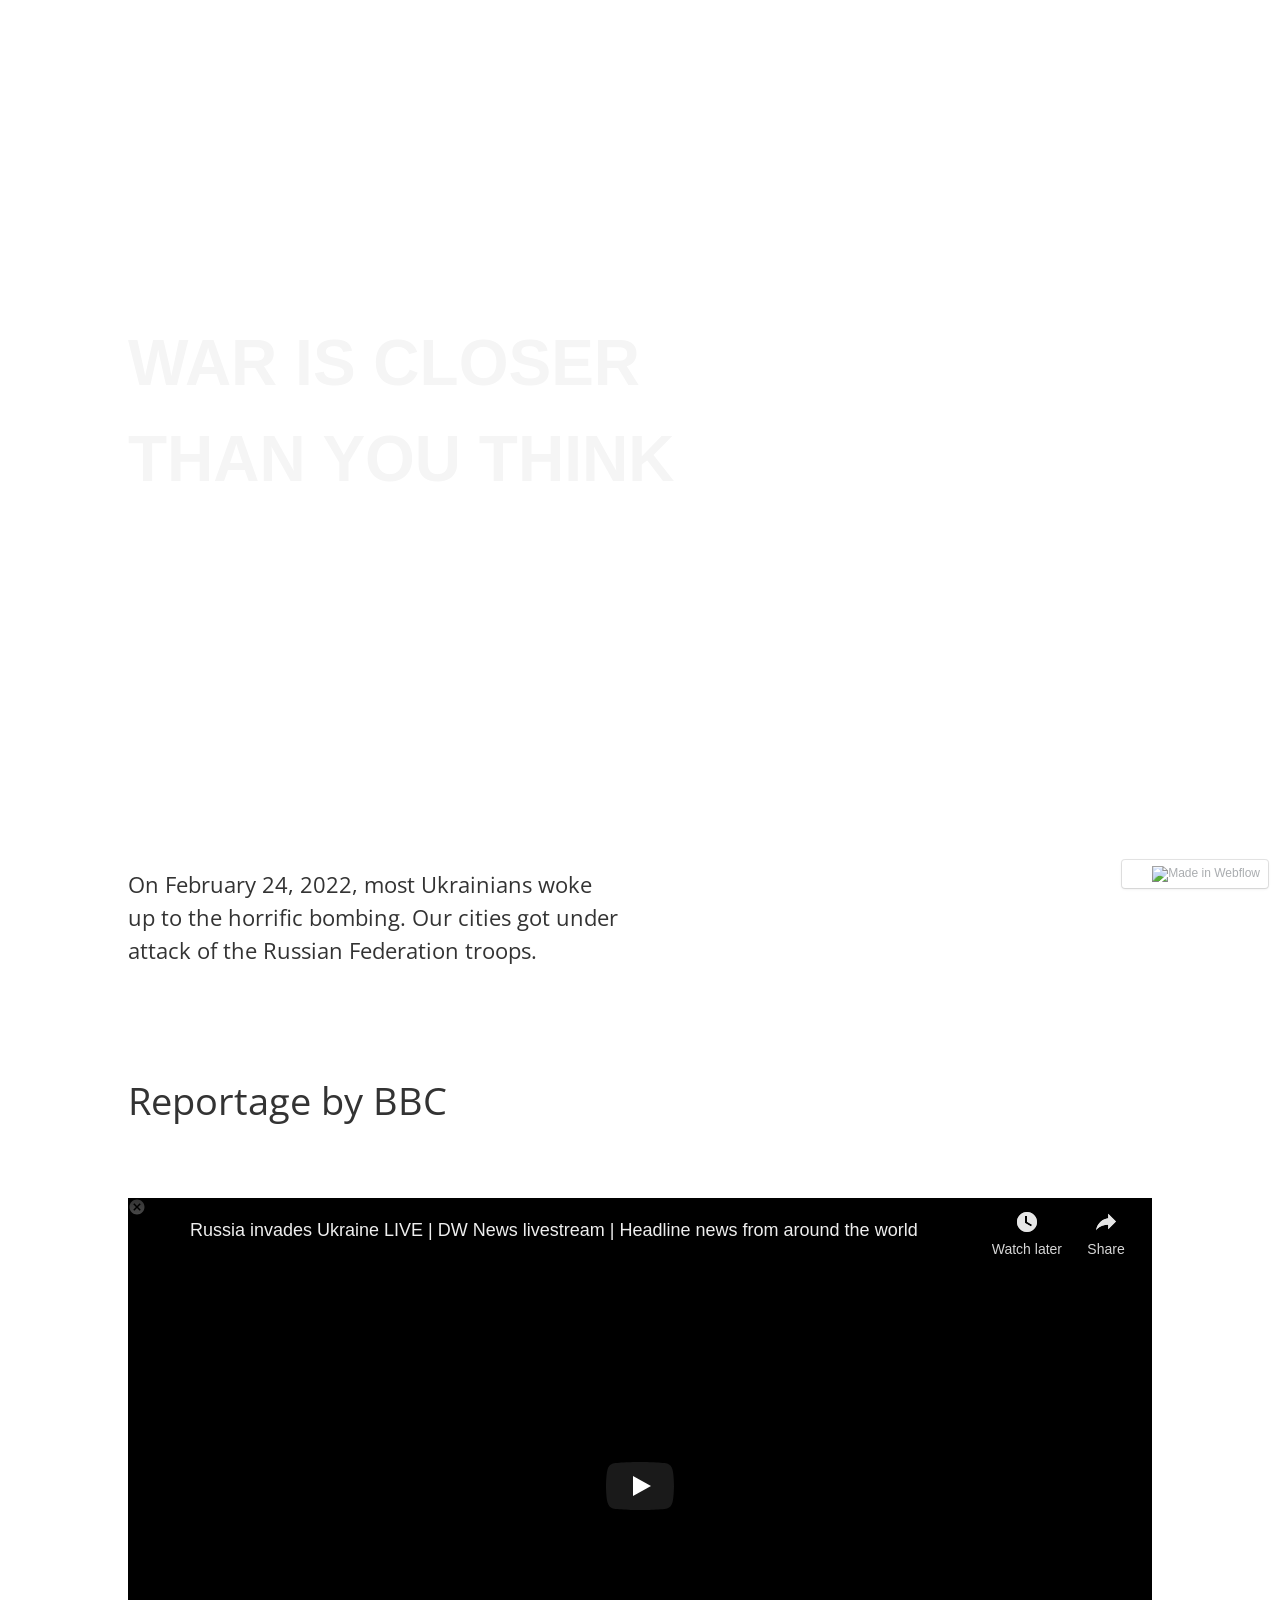
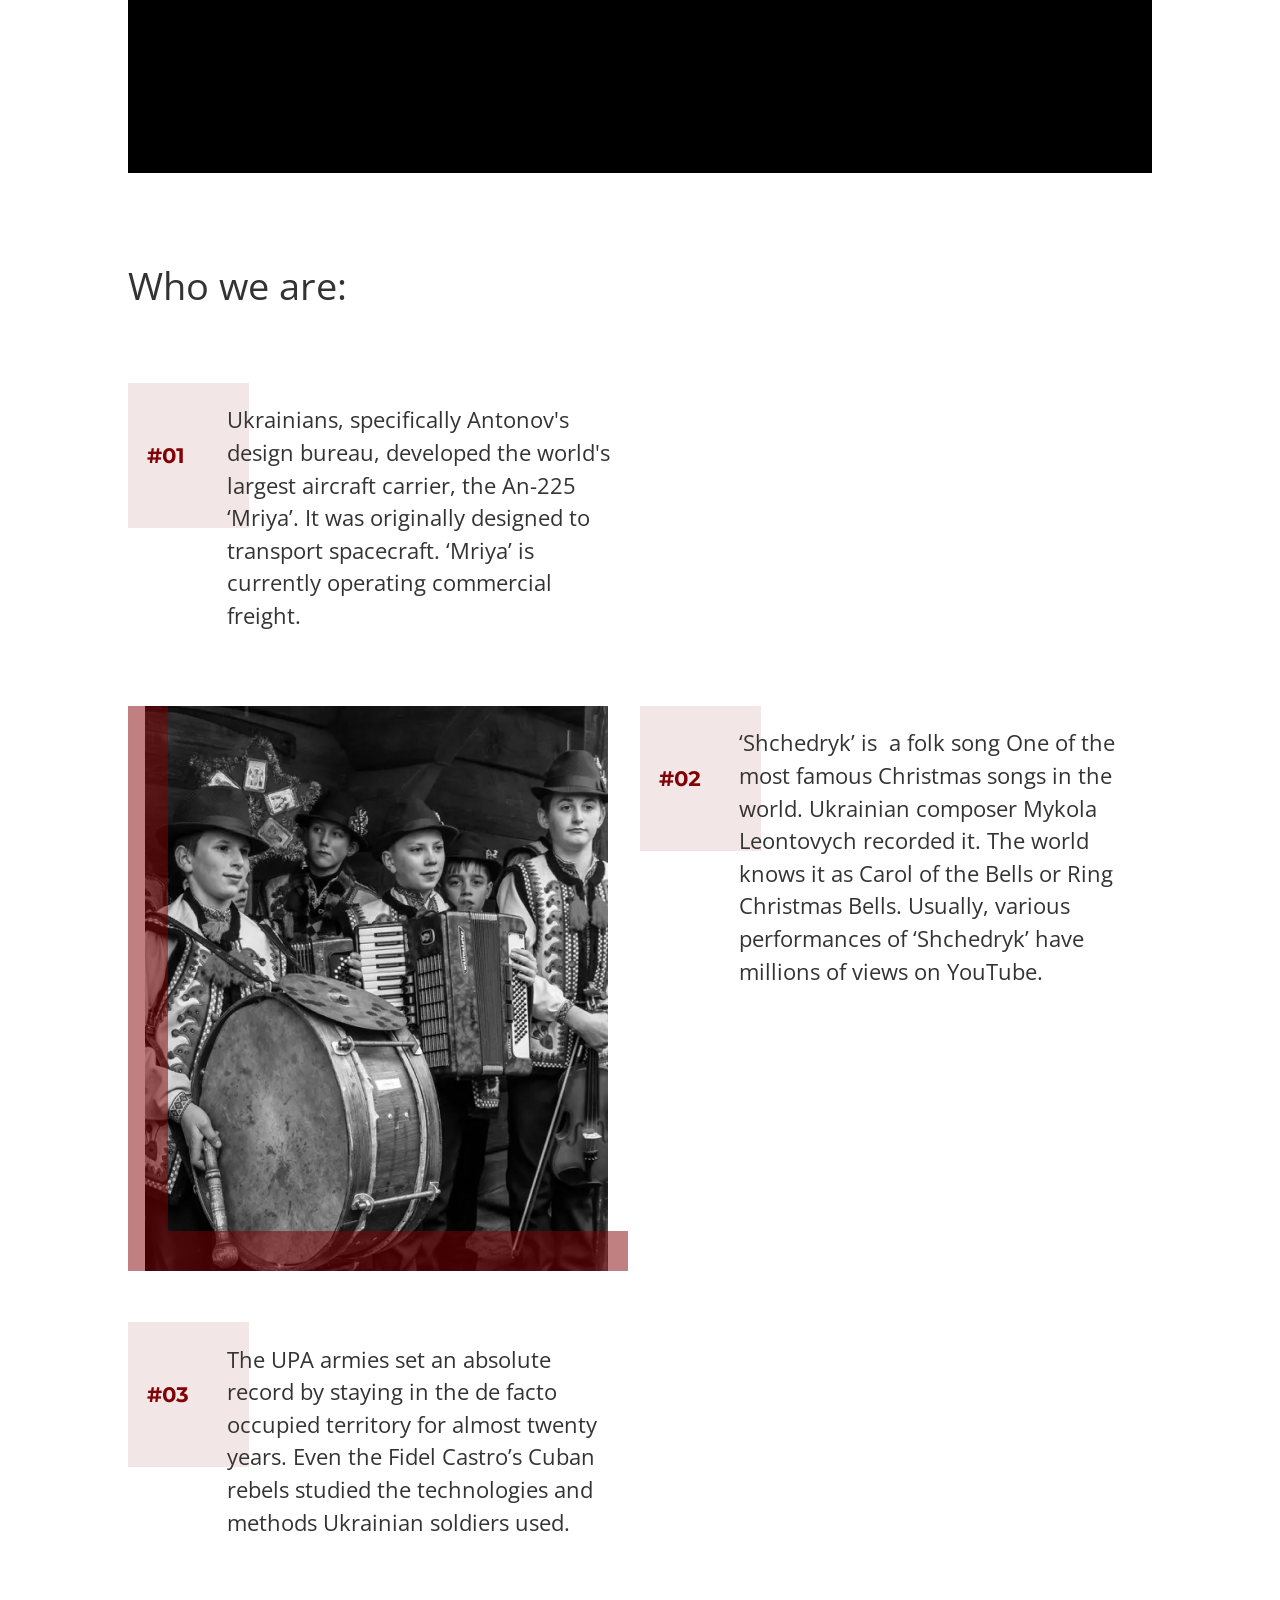
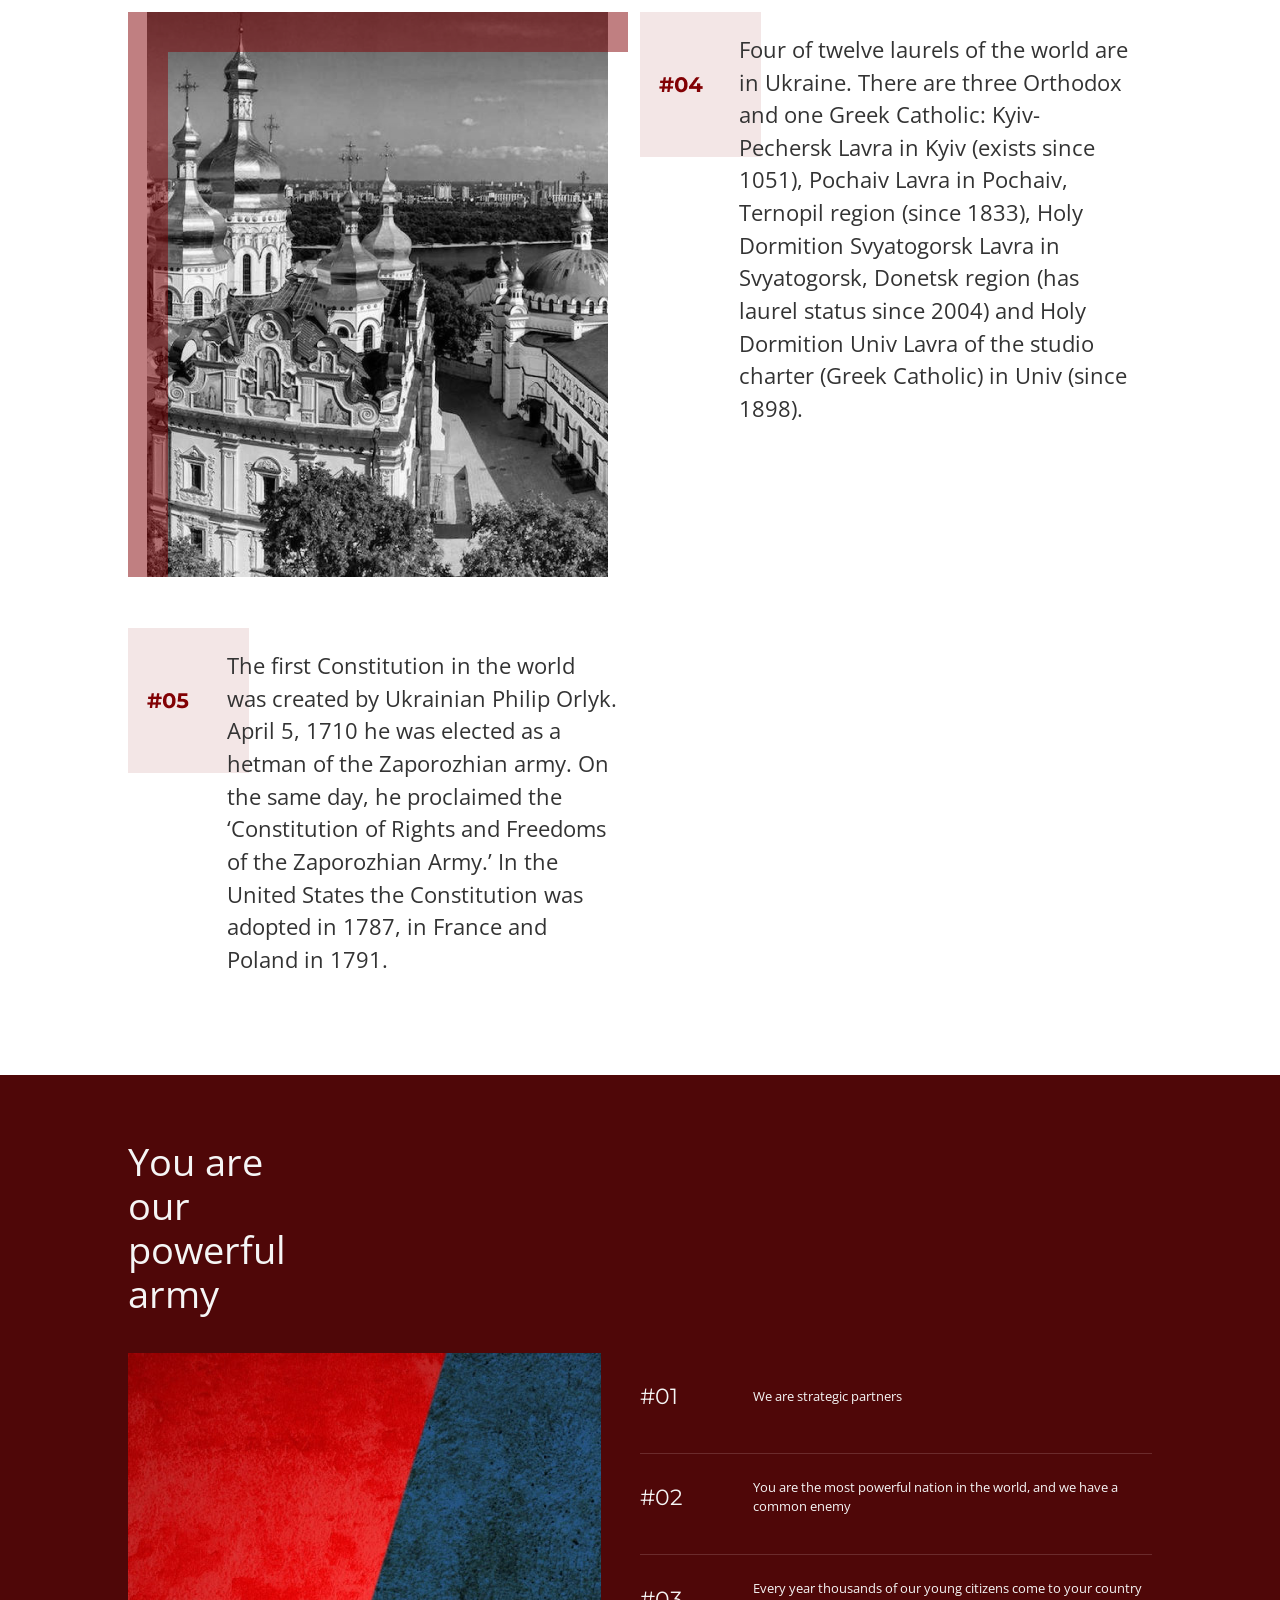
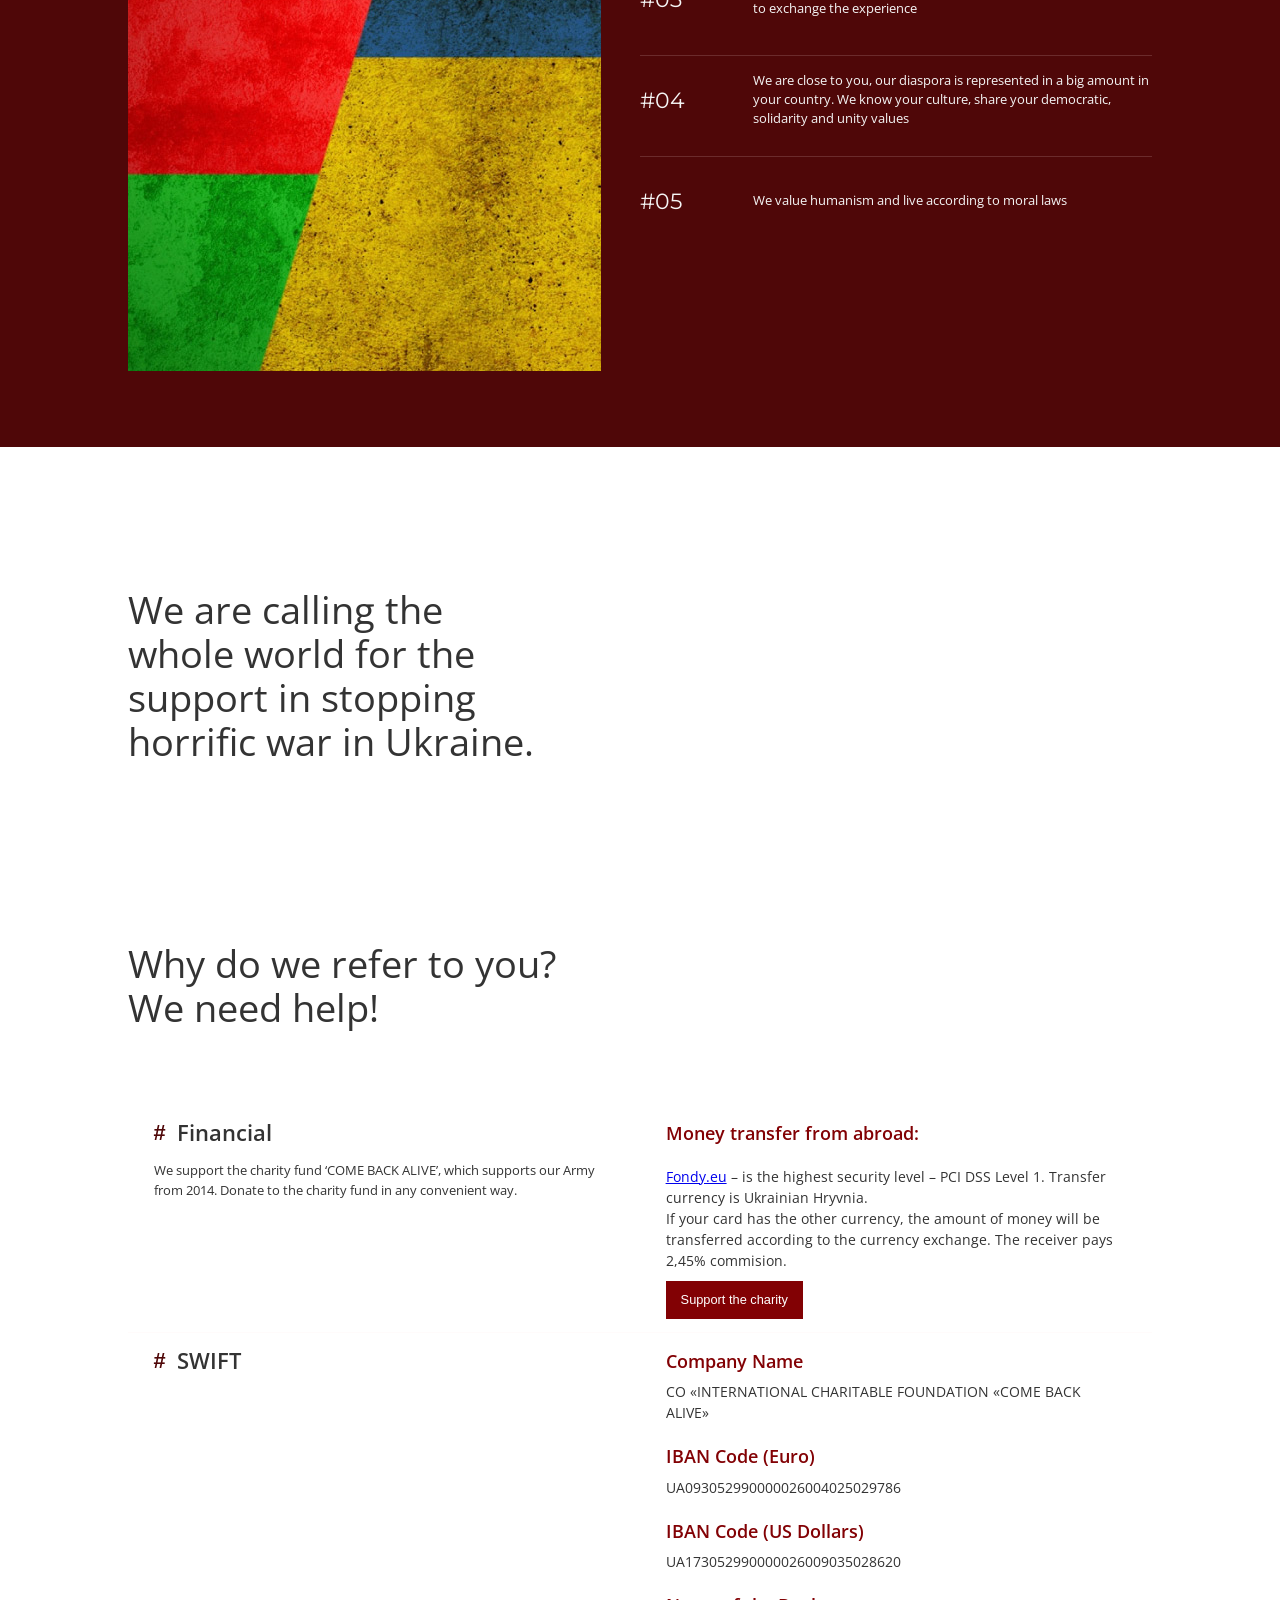
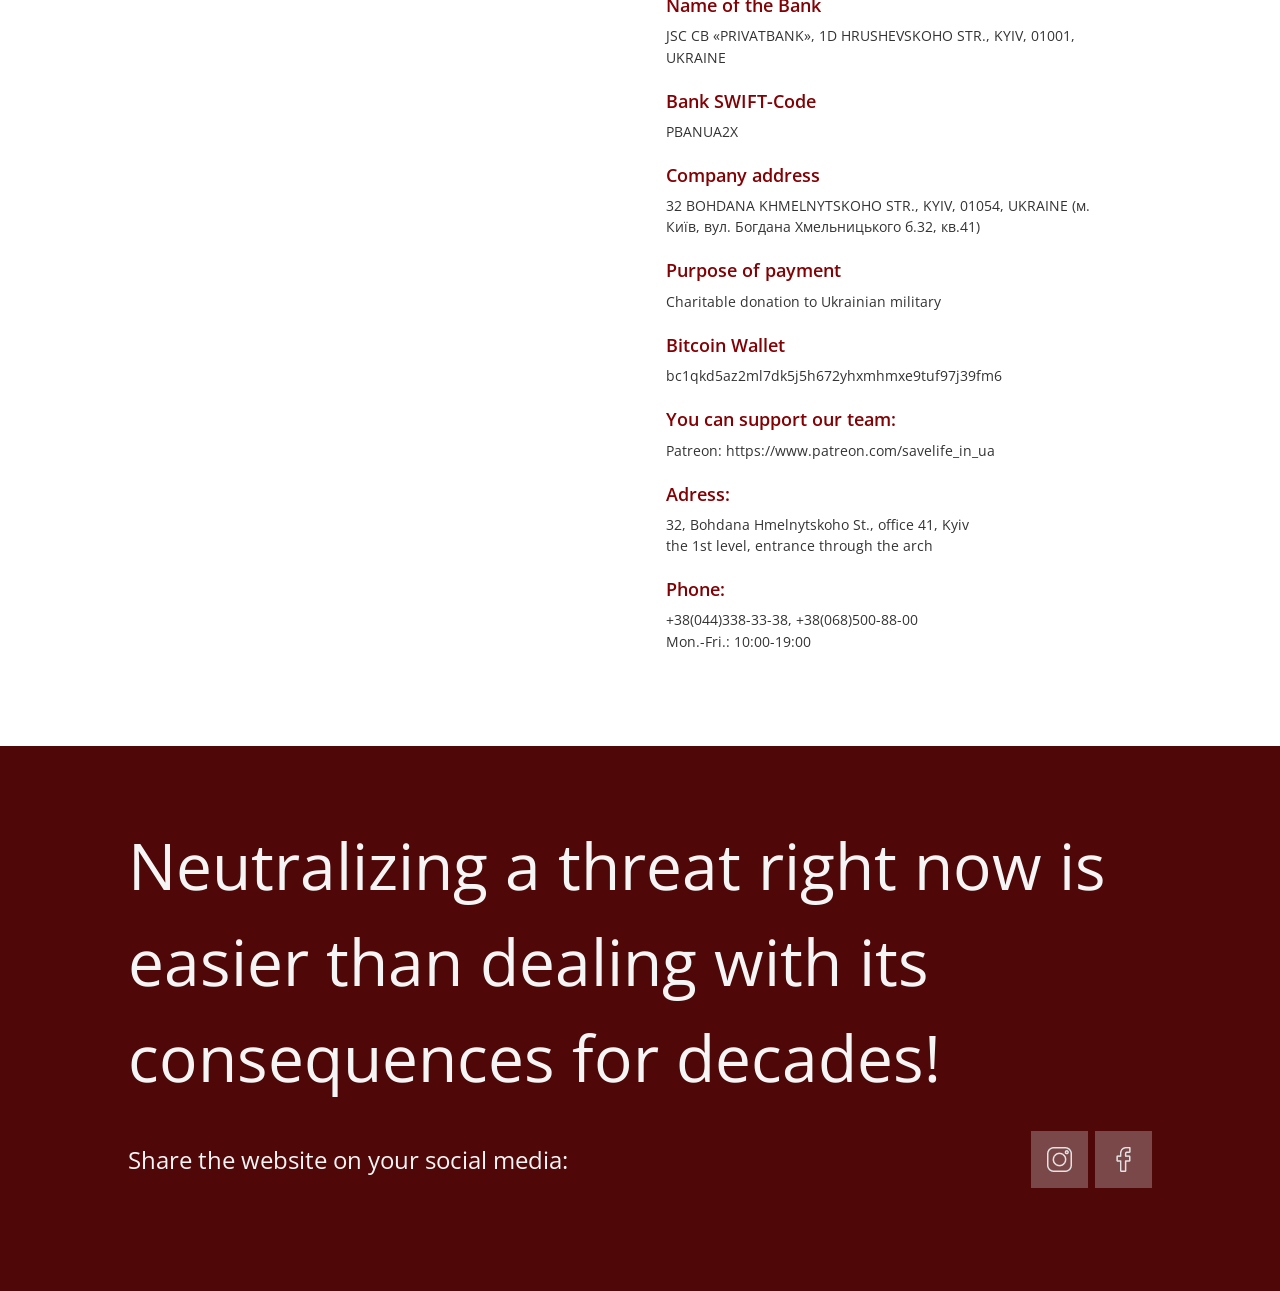
==== commit eddfed23: "ssdsd" ====
--- a/is-closer/index.html
+++ b/is-closer/index.html
@@ -1,4 +1,2 @@
-<!DOCTYPE html>
-<!-- saved from url=(0030)https://warukraine.webflow.io/ -->
-<html data-wf-domain="warukraine.webflow.io" data-wf-page="620e1077c307f3af28cce1b3" data-wf-site="620e1077c307f378aecce1b2" class="w-mod-js wf-opensans-n8-active wf-opensans-n6-active wf-opensans-n4-active wf-opensans-n3-active wf-opensans-n7-active wf-montserrat-n8-active wf-montserrat-n6-active wf-montserrat-n1-active wf-montserrat-n4-active wf-montserrat-n5-active wf-montserrat-n2-active wf-montserrat-n7-active wf-montserrat-n3-active wf-montserrat-n9-active wf-opensans-i3-active wf-opensans-i4-active wf-opensans-i7-active wf-opensans-i6-active wf-opensans-i8-active wf-montserrat-i4-active wf-montserrat-i6-active wf-montserrat-i8-active wf-montserrat-i9-active wf-montserrat-i1-active wf-montserrat-i5-active wf-montserrat-i2-active wf-montserrat-i7-active wf-montserrat-i3-active wf-archivonarrow-n7-active wf-archivonarrow-n5-active wf-archivonarrow-n4-active wf-inter-n5-active wf-inter-n9-active wf-inter-n7-active wf-inter-n4-active wf-inter-n6-active wf-inter-n8-active wf-active"><head><meta http-equiv="Content-Type" content="text/html; charset=UTF-8"><style>.wf-force-outline-none[tabindex="-1"]:focus{outline:none;}</style><title>War in Ukraine</title><meta content="width=device-width, initial-scale=1" name="viewport"><meta content="Webflow" name="generator"><link href="./index_new_files/warukraine.webflow.52d8c7f43.css" rel="stylesheet" type="text/css"><script src="./index_new_files/webfont.js" type="text/javascript"></script><link rel="stylesheet" href="./index_new_files/css" media="all"><script type="text/javascript">WebFont.load({  google: {    families: ["Open Sans:300,300italic,400,400italic,600,600italic,700,700italic,800,800italic","Montserrat:100,100italic,200,200italic,300,300italic,400,400italic,500,500italic,600,600italic,700,700italic,800,800italic,900,900italic","Archivo Narrow:regular,500,700","Inter:regular,500,800,900","Inter:regular,500,600,700,800,900"]  }});</script><!--[if lt IE 9]><script src="https://cdnjs.cloudflare.com/ajax/libs/html5shiv/3.7.3/html5shiv.min.js" type="text/javascript"></script><![endif]--><script type="text/javascript">!function(o,c){var n=c.documentElement,t=" w-mod-";n.className+=t+"js",("ontouchstart"in o||o.DocumentTouch&&c instanceof DocumentTouch)&&(n.className+=t+"touch")}(window,document);</script><link href="https://uploads-ssl.webflow.com/img/favicon.ico" rel="shortcut icon" type="image/x-icon"><link href="https://uploads-ssl.webflow.com/img/webclip.png" rel="apple-touch-icon"></head><body><div data-animation="default" data-collapse="medium" data-duration="400" data-easing="ease" data-easing2="ease" role="banner" class="navbar w-nav"><div class="nav-container w-container"><a href="https://warukraine.webflow.io/#" class="nav-logo w-nav-brand"></a><a href="https://warukraine.webflow.io/#" class="link-block-2 w-inline-block"><div data-w-id="83d22e08-b97e-877d-9c9c-17a839f2d155" data-animation-type="lottie" data-src="https://uploads-ssl.webflow.com/620e1077c307f378aecce1b2/6214b56df0761876da64960c_lottieflow-menu-nav-11-6-000000-easey.json" data-loop="0" data-direction="1" data-autoplay="1" data-is-ix2-target="0" data-renderer="svg" data-default-duration="3.25" data-duration="0" class="lottie"><svg xmlns="http://www.w3.org/2000/svg" viewBox="0 0 710 710" width="710" height="710" preserveAspectRatio="xMidYMid meet" style="width: 100%; height: 100%; transform: translate3d(0px, 0px, 0px);"><defs><clippath id="__lottie_element_2"><rect width="710" height="710" x="0" y="0"></rect></clippath></defs><g clip-path="url(#__lottie_element_2)"><g transform="matrix(1,0,0,1,355,231.5)" opacity="1" style="display: none;"><g opacity="1" transform="matrix(1,0,0,1,0,0)"><path fill="rgb(0,0,0)" fill-opacity="1" d=" M40,-177 C40,-154.90899658203125 22.090999603271484,-137 0,-137 C-22.090999603271484,-137 -40,-154.90899658203125 -40,-177 C-40,-199.09100341796875 -22.090999603271484,-217 0,-217 C22.090999603271484,-217 40,-199.09100341796875 40,-177z"></path><path stroke-linecap="butt" stroke-linejoin="miter" fill-opacity="0" stroke-miterlimit="10" stroke="rgb(0,0,0)" stroke-opacity="1" stroke-width="1" d=" M40,-177 C40,-154.90899658203125 22.090999603271484,-137 0,-137 C-22.090999603271484,-137 -40,-154.90899658203125 -40,-177 C-40,-199.09100341796875 -22.090999603271484,-217 0,-217 C22.090999603271484,-217 40,-199.09100341796875 40,-177z"></path></g></g><g transform="matrix(1,0,0,1,355,355)" opacity="1" style="display: block;"><g opacity="1" transform="matrix(1,0,0,1,0,0)"><path fill="rgb(0,0,0)" fill-opacity="1" d=" M40,0 C40,22.090999603271484 22.090999603271484,40 0,40 C-22.090999603271484,40 -40,22.090999603271484 -40,0 C-40,-22.090999603271484 -22.090999603271484,-40 0,-40 C22.090999603271484,-40 40,-22.090999603271484 40,0z"></path><path stroke-linecap="butt" stroke-linejoin="miter" fill-opacity="0" stroke-miterlimit="10" stroke="rgb(0,0,0)" stroke-opacity="1" stroke-width="1" d=" M40,0 C40,22.090999603271484 22.090999603271484,40 0,40 C-22.090999603271484,40 -40,22.090999603271484 -40,0 C-40,-22.090999603271484 -22.090999603271484,-40 0,-40 C22.090999603271484,-40 40,-22.090999603271484 40,0z"></path></g></g><g transform="matrix(1,0,0,1,355,507.833984375)" opacity="1" style="display: none;"><g opacity="1" transform="matrix(1,0,0,1,0,0)"><path fill="rgb(0,0,0)" fill-opacity="1" d=" M40,176.33299255371094 C40,198.4239959716797 22.090999603271484,216.33299255371094 0,216.33299255371094 C-22.090999603271484,216.33299255371094 -40,198.4239959716797 -40,176.33299255371094 C-40,154.24200439453125 -22.090999603271484,136.33299255371094 0,136.33299255371094 C22.090999603271484,136.33299255371094 40,154.24200439453125 40,176.33299255371094z"></path><path stroke-linecap="butt" stroke-linejoin="miter" fill-opacity="0" stroke-miterlimit="10" stroke="rgb(0,0,0)" stroke-opacity="1" stroke-width="1" d=" M40,176.33299255371094 C40,198.4239959716797 22.090999603271484,216.33299255371094 0,216.33299255371094 C-22.090999603271484,216.33299255371094 -40,198.4239959716797 -40,176.33299255371094 C-40,154.24200439453125 -22.090999603271484,136.33299255371094 0,136.33299255371094 C22.090999603271484,136.33299255371094 40,154.24200439453125 40,176.33299255371094z"></path></g></g><g transform="matrix(1,-0.00000235359357247944,0.00000235359357247944,1,355,355)" opacity="1" style="display: block;"><g opacity="1" transform="matrix(1,0,0,1,0,0)"><path fill="rgb(0,0,0)" fill-opacity="1" d=" M40,-177 C40,-154.90899658203125 22.090999603271484,-137 0,-137 C-22.090999603271484,-137 -40,-154.90899658203125 -40,-177 C-40,-199.09100341796875 -22.090999603271484,-217 0,-217 C22.090999603271484,-217 40,-199.09100341796875 40,-177z"></path><path stroke-linecap="butt" stroke-linejoin="miter" fill-opacity="0" stroke-miterlimit="10" stroke="rgb(0,0,0)" stroke-opacity="1" stroke-width="1" d=" M40,-177 C40,-154.90899658203125 22.090999603271484,-137 0,-137 C-22.090999603271484,-137 -40,-154.90899658203125 -40,-177 C-40,-199.09100341796875 -22.090999603271484,-217 0,-217 C22.090999603271484,-217 40,-199.09100341796875 40,-177z"></path></g></g><g transform="matrix(1,-0.00000235359357247944,0.00000235359357247944,1,355,355)" opacity="1" style="display: block;"><g opacity="1" transform="matrix(1,0,0,1,0,0)"><path fill="rgb(0,0,0)" fill-opacity="1" d=" M40,176.33299255371094 C40,198.4239959716797 22.090999603271484,216.33299255371094 0,216.33299255371094 C-22.090999603271484,216.33299255371094 -40,198.4239959716797 -40,176.33299255371094 C-40,154.24200439453125 -22.090999603271484,136.33299255371094 0,136.33299255371094 C22.090999603271484,136.33299255371094 40,154.24200439453125 40,176.33299255371094z"></path><path stroke-linecap="butt" stroke-linejoin="miter" fill-opacity="0" stroke-miterlimit="10" stroke="rgb(0,0,0)" stroke-opacity="1" stroke-width="1" d=" M40,176.33299255371094 C40,198.4239959716797 22.090999603271484,216.33299255371094 0,216.33299255371094 C-22.090999603271484,216.33299255371094 -40,198.4239959716797 -40,176.33299255371094 C-40,154.24200439453125 -22.090999603271484,136.33299255371094 0,136.33299255371094 C22.090999603271484,136.33299255371094 40,154.24200439453125 40,176.33299255371094z"></path></g></g><g transform="matrix(1,0,0,1,355,355)" opacity="1" style="display: none;"><g opacity="1" transform="matrix(1,0,0,1,0,0)"><path stroke-linecap="round" stroke-linejoin="miter" fill-opacity="0" stroke-miterlimit="10" stroke="rgb(0,0,0)" stroke-opacity="1" stroke-width="80" d="M0 0"></path></g></g><g transform="matrix(1,0,0,1,355,355)" opacity="1" style="display: none;"><g opacity="1" transform="matrix(1,0,0,1,0,0)"><path stroke-linecap="round" stroke-linejoin="miter" fill-opacity="0" stroke-miterlimit="10" stroke="rgb(0,0,0)" stroke-opacity="1" stroke-width="80" d="M0 0"></path></g></g><g transform="matrix(1,0,0,1,354,356)" opacity="1" style="display: none;"><g opacity="1" transform="matrix(1,0,0,1,0,0)"><path stroke-linecap="round" stroke-linejoin="miter" fill-opacity="0" stroke-miterlimit="10" stroke="rgb(0,0,0)" stroke-opacity="1" stroke-width="80" d=" M-209,209 C-209,209 1,-1 1,-1"></path></g></g><g transform="matrix(1,0,0,1,355,355)" opacity="1" style="display: none;"><g opacity="1" transform="matrix(1,0,0,1,0,0)"><path stroke-linecap="round" stroke-linejoin="miter" fill-opacity="0" stroke-miterlimit="10" stroke="rgb(0,0,0)" stroke-opacity="1" stroke-width="80" d=" M209,-209 C209,-209 0,0 0,0"></path></g></g><g transform="matrix(0.7071067690849304,-0.7071067690849304,0.7071067690849304,0.7071067690849304,355,355)" opacity="1" style="display: none;"><g opacity="1" transform="matrix(1,0,0,1,0,0)"><path stroke-linecap="round" stroke-linejoin="miter" fill-opacity="0" stroke-miterlimit="10" stroke="rgb(0,0,0)" stroke-opacity="1" stroke-width="80" d=" M5.640409469604492,8.197425842285156 C5.640409469604492,8.197425842285156 19.528724670410156,22.086713790893555 19.528724670410156,22.086713790893555"></path></g></g><g transform="matrix(0.7071067690849304,0.7071067690849304,-0.7071067690849304,0.7071067690849304,332.3280029296875,355)" opacity="1" style="display: none;"><g opacity="1" transform="matrix(1,0,0,1,0,0)"><path stroke-linecap="round" stroke-linejoin="miter" fill-opacity="0" stroke-miterlimit="10" stroke="rgb(0,0,0)" stroke-opacity="1" stroke-width="80" d=" M20.77073097229004,-20.77073097229004 C20.77073097229004,-20.77073097229004 10.43809986114502,-10.43809986114502 10.43809986114502,-10.43809986114502"></path></g></g></g></svg></div></a><nav role="navigation" class="nev-menu w-nav-menu"><a href="https://warukraine.webflow.io/#" class="nav-menu-item w-nav-link" style="max-width: 1440px;">About</a><a href="https://warukraine.webflow.io/#" class="nav-menu-item w-nav-link" style="max-width: 1440px;">Benefits</a><a href="https://warukraine.webflow.io/#" class="nav-menu-item w-nav-link" style="max-width: 1440px;">Contacts</a></nav></div><div class="w-nav-overlay" data-wf-ignore="" id="w-nav-overlay-0"></div></div><div class="section white hero wf-section"><div class="div-block-21"><h1 class="head-head">War is closer <br>than you think</h1></div></div><div class="section wf-section"><div class="block-inside"><h1 class="head-video _2">On February 24, 2022, most Ukrainians woke up to the horrific bombing. Our cities got under attack of the Russian Federation troops.</h1></div><div class="block-inside block-left"><img src="./index_new_files/621cc47056b8b26856af865a_Group 4.png" loading="lazy" sizes="(max-width: 725px) 80vw, (max-width: 767px) 580px, 40vw" srcset="https://uploads-ssl.webflow.com/620e1077c307f378aecce1b2/621cc47056b8b26856af865a_Group%204-p-500.png 500w, https://uploads-ssl.webflow.com/620e1077c307f378aecce1b2/621cc47056b8b26856af865a_Group%204.png 580w" alt=""></div></div><div class="section _1 wf-section"><div class="block-inside video"><h1 class="head-all">Reportage by BBC</h1><div style="padding-top:56.17021276595745%" class="w-video w-embed"><iframe class="embedly-embed" src="./index_new_files/media.html" scrolling="no" title="Russia invades Ukraine LIVE | DW News livestream | Headline news from around the world"></iframe></div></div></div><div class="section wf-section"><div><h1 class="head-all">Who we are:</h1><div class="div-block-9"><div class="block-inside"><h1 class="head-video">Ukrainians, specifically Antonov's design bureau, developed the world's largest aircraft carrier, the An-225 ‘Mriya’. It was originally designed to transport spacecraft. ‘Mriya’ is currently operating commercial freight.</h1><img src="./index_new_files/621cc46ed73f6a1069f4af19_Group 6.png" loading="lazy" alt="" class="image-4"></div><div class="block-inside photo-left"><img src="./index_new_files/621cc46f5694587d54c7588e_Group 5.png" loading="lazy" sizes="(max-width: 750px) 80vw, (max-width: 767px) 600px, 40vw" srcset="https://uploads-ssl.webflow.com/620e1077c307f378aecce1b2/621cc46f5694587d54c7588e_Group%205-p-500.png 500w, https://uploads-ssl.webflow.com/620e1077c307f378aecce1b2/621cc46f5694587d54c7588e_Group%205.png 600w" alt="" class="image-7"></div></div><div class="div-block-9 place-change"><div class="block-inside"><h1 class="head-video">‘Shchedryk’ is &nbsp;a folk song One of the most famous Christmas songs in the world. Ukrainian composer Mykola Leontovych recorded it. The world knows it as Carol of the Bells or Ring Christmas Bells. Usually, various performances of ‘Shchedryk’ have millions of views on YouTube.</h1><img src="./index_new_files/621cc46f2aef2d36d76de89c_Group 7.png" loading="lazy" alt="" class="image-5"></div><div class="block-inside photo-right"><img src="./index_new_files/621cc46f583807e82c417946_Group 8.png" loading="lazy" alt="" class="image-6"></div></div><div class="div-block-9"><div class="block-inside"><h1 class="head-video">The UPA armies set an absolute record by staying in the de facto occupied territory for almost twenty years. Even the Fidel Castro’s Cuban rebels studied the technologies and methods Ukrainian soldiers used.</h1><img src="./index_new_files/621cc46fb0460cbbe0774935_Group 9.png" loading="lazy" alt="" class="image-4"></div><div class="block-inside photo-left"><img src="./index_new_files/621cc46f3feecef704950d4d_Group 10.png" loading="lazy" sizes="(max-width: 750px) 80vw, (max-width: 767px) 600px, 40vw" srcset="https://uploads-ssl.webflow.com/620e1077c307f378aecce1b2/621cc46f3feecef704950d4d_Group%2010-p-500.png 500w, https://uploads-ssl.webflow.com/620e1077c307f378aecce1b2/621cc46f3feecef704950d4d_Group%2010.png 600w" alt="" class="image-7"></div></div><div class="div-block-9 place-change"><div class="block-inside"><h1 class="head-video">Four of twelve laurels of the world are in Ukraine. There are three Orthodox and one Greek Catholic: Kyiv-Pechersk Lavra in Kyiv (exists since 1051), Pochaiv Lavra in Pochaiv, Ternopil region (since 1833), Holy Dormition Svyatogorsk Lavra in Svyatogorsk, Donetsk region (has laurel status since 2004) and Holy Dormition Univ Lavra of the studio charter (Greek Catholic) in Univ (since 1898).</h1><img src="./index_new_files/621cc46f56149bd9014e848d_Group 11.png" loading="lazy" alt="" class="image-5"></div><div class="block-inside photo-right"><img src="./index_new_files/621cc470e9253defa52af92f_Group 12.png" loading="lazy" alt="" class="image-6"></div></div><div class="div-block-9"><div class="block-inside"><h1 class="head-video">The first Constitution in the world was created by Ukrainian Philip Orlyk. April 5, 1710 he was elected as a hetman of the Zaporozhian army. On the same day, he proclaimed the ‘Constitution of Rights and Freedoms of the Zaporozhian Army.’ In the United States the Constitution was adopted in 1787, in France and Poland in 1791.</h1><img src="./index_new_files/621cc46f98b8de51d56b4f6b_Group 13.png" loading="lazy" alt="" class="image-4"></div><div class="block-inside photo-left"><img src="./index_new_files/621cc470f8c303989dfd538e_Group 14.png" loading="lazy" sizes="(max-width: 750px) 80vw, (max-width: 767px) 600px, 40vw" srcset="https://uploads-ssl.webflow.com/620e1077c307f378aecce1b2/621cc470f8c303989dfd538e_Group%2014-p-500.png 500w, https://uploads-ssl.webflow.com/620e1077c307f378aecce1b2/621cc470f8c303989dfd538e_Group%2014.png 600w" alt="" class="image-7"></div></div></div></div><div class="section red wf-section"><h1 class="head-red">You are our powerful army</h1><div class="div-block-20"><div class="div-block-11"><div class="div-block-12"><h1 class="head-red small">#01</h1><p class="paragraph-3">We are strategic partners</p></div><div class="div-block-13"></div><div class="div-block-12"><h1 class="head-red small">#02</h1><p class="paragraph-3">You are the most powerful nation in the world, and we have a common enemy</p></div><div class="div-block-13"></div><div class="div-block-12"><h1 class="head-red small">#03</h1><p class="paragraph-3">Every year thousands of our young citizens come to your country to exchange the experience</p></div><div class="div-block-13"></div><div class="div-block-12"><h1 class="head-red small">#04</h1><p class="paragraph-3">We are close to you, our diaspora is represented in a big amount in your country. We know your culture, share your democratic, solidarity and unity values</p></div><div class="div-block-13"></div><div class="div-block-12"><h1 class="head-red small">#05</h1><p class="paragraph-3">We value humanism and live according to moral laws</p></div></div><div class="div-block-10"><img src="./index_new_files/621ce37c15fde59478492021_Rectangle-34.jpg" loading="lazy" alt=""></div></div></div><div class="section wf-section"><div class="block-inside video"><h1 class="head-all slider">We are calling the whole world for the support in stopping horrific war in Ukraine.</h1><div data-delay="4000" data-animation="slide" class="slider-2 w-slider" data-autoplay="false" data-easing="ease" data-hide-arrows="false" data-disable-swipe="false" data-autoplay-limit="0" data-nav-spacing="3" data-duration="500" data-infinite="true" role="region" aria-label="carousel"><div class="w-slider-mask" id="w-slider-mask-0"><div class="slide w-slide" aria-label="1 of 8" role="group" style="transform: translateX(0px); opacity: 1;"><img src="./index_new_files/621ce37c5011c275e8922dcc_Rectangle-512.jpg" loading="lazy" sizes="(max-width: 1475px) 80vw, 1180px" srcset="https://uploads-ssl.webflow.com/620e1077c307f378aecce1b2/621ce37c5011c275e8922dcc_Rectangle-512-p-500.jpeg 500w, https://uploads-ssl.webflow.com/620e1077c307f378aecce1b2/621ce37c5011c275e8922dcc_Rectangle-512-p-1080.jpeg 1080w, https://uploads-ssl.webflow.com/620e1077c307f378aecce1b2/621ce37c5011c275e8922dcc_Rectangle-512.jpg 1180w" alt="" class="image-10"></div><div class="slide w-slide" aria-label="2 of 8" role="group" style="transform: translateX(0px); opacity: 1;"><img src="./index_new_files/621ce37cd36bc69683584761_image-7.jpg" loading="lazy" sizes="(max-width: 750px) 80vw, 600px" srcset="https://uploads-ssl.webflow.com/620e1077c307f378aecce1b2/621ce37cd36bc69683584761_image-7-p-500.jpeg 500w, https://uploads-ssl.webflow.com/620e1077c307f378aecce1b2/621ce37cd36bc69683584761_image-7.jpg 600w" alt=""></div><div class="slide w-slide" aria-label="3 of 8" role="group" style="transform: translateX(0px); opacity: 1;"><img src="./index_new_files/621ce37ccf6670f036077715_image-6.jpg" loading="lazy" sizes="(max-width: 1475px) 80vw, 1180px" srcset="https://uploads-ssl.webflow.com/620e1077c307f378aecce1b2/621ce37ccf6670f036077715_image-6-p-500.jpeg 500w, https://uploads-ssl.webflow.com/620e1077c307f378aecce1b2/621ce37ccf6670f036077715_image-6.jpg 1180w" alt=""></div><div class="slide w-slide" aria-label="4 of 8" role="group" style="transform: translateX(0px); opacity: 1;"><img src="./index_new_files/621ce37c6f293ce5dc029dc4_image-5.jpg" loading="lazy" sizes="(max-width: 1475px) 80vw, 1180px" srcset="https://uploads-ssl.webflow.com/620e1077c307f378aecce1b2/621ce37c6f293ce5dc029dc4_image-5-p-1080.jpeg 1080w, https://uploads-ssl.webflow.com/620e1077c307f378aecce1b2/621ce37c6f293ce5dc029dc4_image-5.jpg 1180w" alt=""></div><div class="slide w-slide" aria-label="5 of 8" role="group" style="transform: translateX(0px); opacity: 1;"><img src="./index_new_files/621ce37cef96946a8e92b7b2_image-4.jpg" loading="lazy" sizes="(max-width: 1475px) 80vw, 1180px" srcset="https://uploads-ssl.webflow.com/620e1077c307f378aecce1b2/621ce37cef96946a8e92b7b2_image-4-p-1080.jpeg 1080w, https://uploads-ssl.webflow.com/620e1077c307f378aecce1b2/621ce37cef96946a8e92b7b2_image-4.jpg 1180w" alt=""></div><div class="slide w-slide" aria-label="6 of 8" role="group" style="transform: translateX(0px); opacity: 1;"><img src="./index_new_files/621ce9a2157ff30d327e0c94_image 2.png" loading="lazy" sizes="(max-width: 1475px) 80vw, 1180px" srcset="https://uploads-ssl.webflow.com/620e1077c307f378aecce1b2/621ce9a2157ff30d327e0c94_image%202-p-500.png 500w, https://uploads-ssl.webflow.com/620e1077c307f378aecce1b2/621ce9a2157ff30d327e0c94_image%202-p-800.png 800w, https://uploads-ssl.webflow.com/620e1077c307f378aecce1b2/621ce9a2157ff30d327e0c94_image%202-p-1080.png 1080w, https://uploads-ssl.webflow.com/620e1077c307f378aecce1b2/621ce9a2157ff30d327e0c94_image%202.png 1180w" alt=""></div><div class="slide w-slide" aria-label="7 of 8" role="group" style="transform: translateX(0px); opacity: 1;"><img src="./index_new_files/621ce37cd36bc64eea58476a_image-3.jpg" loading="lazy" sizes="(max-width: 1475px) 80vw, 1180px" srcset="https://uploads-ssl.webflow.com/620e1077c307f378aecce1b2/621ce37cd36bc64eea58476a_image-3-p-500.jpeg 500w, https://uploads-ssl.webflow.com/620e1077c307f378aecce1b2/621ce37cd36bc64eea58476a_image-3-p-1080.jpeg 1080w, https://uploads-ssl.webflow.com/620e1077c307f378aecce1b2/621ce37cd36bc64eea58476a_image-3.jpg 1180w" alt=""></div><div class="slide w-slide" aria-label="8 of 8" role="group" style="transform: translateX(0px); opacity: 1;"><img src="./index_new_files/621ce37ca19d54b807886d7a_Rectangle-51.jpg" loading="lazy" sizes="(max-width: 750px) 80vw, 600px" srcset="https://uploads-ssl.webflow.com/620e1077c307f378aecce1b2/621ce37ca19d54b807886d7a_Rectangle-51-p-500.jpeg 500w, https://uploads-ssl.webflow.com/620e1077c307f378aecce1b2/621ce37ca19d54b807886d7a_Rectangle-51.jpg 600w" alt=""></div><div aria-live="off" aria-atomic="true" class="w-slider-aria-label" data-wf-ignore=""></div></div><div class="left-arrow w-slider-arrow-left" role="button" tabindex="0" aria-controls="w-slider-mask-0" aria-label="previous slide"><img src="./index_new_files/621cfb8dc30cada8c834c3e5_Group 37965.png" loading="lazy" alt="" class="image-8"></div><div class="w-slider-arrow-right" role="button" tabindex="0" aria-controls="w-slider-mask-0" aria-label="next slide"><img src="./index_new_files/621cfb8dde6361771c40eb8f_Group 37966.png" loading="lazy" alt="" class="image-9"></div><div class="slide-nav w-slider-nav w-round"><div class="w-slider-dot w-active" data-wf-ignore="" aria-label="Show slide 1 of 1" aria-pressed="true" role="button" tabindex="0" style="margin-left: 3px; margin-right: 3px;"></div></div></div></div></div><div class="section money wf-section"><h1 class="head-all">Why do we refer to you? <br>We need help!</h1><div class="div-block-18"><div class="div-block-17"><h3 class="head-money red">Money transfer from abroad:</h3><p class="paragraph-4"><a href="https://fondy.io/en/">Fondy.eu</a> – is the highest security level – PCI DSS Level 1. Transfer currency is Ukrainian Hryvnia.<br>If your card has the other currency, the amount of money will be transferred according to the currency exchange. The receiver pays 2,45% commision.</p><a href="https://savelife.in.ua/en/donate/" class="button-4 w-button">Support the charity</a></div><div class="div-block-15"><div class="div-block-23"><div class="head-money"><h3 class="heading-11">#</h3><h3 class="heading-12">Financial</h3></div><p class="paragraph-5">We support the charity fund ‘COME BACK ALIVE’, which supports our Army from 2014. Donate to the charity fund in any convenient way.</p></div></div></div><div class="div-block-22"></div><div class="div-block-18"><div class="div-block-17"><div class="money-block"><h3 class="head-money red second">Company Name</h3><p class="paragraph-4">CO «INTERNATIONAL CHARITABLE FOUNDATION «COME BACK ALIVE»</p></div><div class="money-block"><h3 class="head-money red second">IBAN Code (Euro)</h3><p class="paragraph-4">UA093052990000026004025029786</p></div><div class="money-block"><h3 class="head-money red second">IBAN Code (US Dollars)</h3><p class="paragraph-4">UA173052990000026009035028620</p></div><div class="money-block"><h3 class="head-money red second">Name of the Bank</h3><p class="paragraph-4">JSC CB «PRIVATBANK», 1D HRUSHEVSKOHO STR., KYIV, 01001, UKRAINE</p></div><div class="money-block"><h3 class="head-money red second">Bank SWIFT-Code</h3><p class="paragraph-4">PBANUA2X</p></div><div class="money-block"><h3 class="head-money red second">Company address</h3><p class="paragraph-4">32 BOHDANA KHMELNYTSKOHO STR., KYIV, 01054, UKRAINE (м. Київ, вул. Богдана Хмельницького б.32, кв.41)</p></div><div class="money-block"><h3 class="head-money red second">Purpose of payment</h3><p class="paragraph-4">Charitable donation to Ukrainian military</p></div><div class="money-block"><h3 class="head-money red second">Bitcoin Wallet</h3><p class="paragraph-4">bc1qkd5az2ml7dk5j5h672yhxmhmxe9tuf97j39fm6</p></div><div class="money-block"><h3 class="head-money red second">You can support our team:</h3><p class="paragraph-4">Patreon: https://www.patreon.com/savelife_in_ua</p></div><div class="money-block"><h3 class="head-money red second">Adress:</h3><p class="paragraph-4">32, Bohdana Hmelnytskoho St., office 41, Kyiv<br>the 1st level, entrance through the arch</p></div><div class="money-block"><h3 class="head-money red second">Phone:</h3><p class="paragraph-4">+38(044)338-33-38, +38(068)500-88-00<br>Mon.-Fri.: 10:00-19:00</p></div></div><div class="div-block-15"><div><div class="head-money"><h3 class="heading-11">#</h3><h3 class="heading-12">SWIFT</h3></div></div></div></div></div><div class="section red wf-section"><div class="footer"><div><h1 class="heading-16">Neutralizing a threat right now is easier than dealing with its consequences for decades!</h1></div><div class="div-block-19"><p class="paragraph-6">Share the website on your social media:</p><div><a href="https://www.instagram.com/savelife.in.ua/?utm_medium=copy_link" class="link-social w-inline-block"><img src="./index_new_files/621ce015d8ed4d69a2e9ea5d_Group 5.png" loading="lazy" alt="" class="image-11"></a><a href="https://www.facebook.com/backandalive/" class="link-social w-inline-block"><img src="./index_new_files/621ce01656b8b203d9b0642d_Group 6.png" loading="lazy" alt=""></a></div></div></div></div><script src="./index_new_files/jquery-3.5.1.min.dc5e7f18c8.js" type="text/javascript" integrity="sha256-9/aliU8dGd2tb6OSsuzixeV4y/faTqgFtohetphbbj0=" crossorigin="anonymous"></script><script src="./index_new_files/webflow.f5ee4e37f.js" type="text/javascript"></script><!--[if lte IE 9]><script src="//cdnjs.cloudflare.com/ajax/libs/placeholders/3.0.2/placeholders.min.js"></script><![endif]-->
-</body></html>+<html data-wf-domain="warukraine.webflow.io" data-wf-page="620e1077c307f3af28cce1b3" data-wf-site="620e1077c307f378aecce1b2" class="w-mod-js wf-opensans-n8-active wf-opensans-n6-active wf-opensans-n3-active wf-opensans-n4-active wf-opensans-n7-active wf-montserrat-n7-active wf-montserrat-n3-active wf-montserrat-n1-active wf-montserrat-n6-active wf-montserrat-n8-active wf-montserrat-n9-active wf-montserrat-n2-active wf-montserrat-n4-active wf-montserrat-n5-active wf-inter-n7-active wf-inter-n4-active wf-inter-n9-active wf-inter-n5-active wf-inter-n6-active wf-inter-n8-active wf-montserrat-i1-active wf-montserrat-i7-active wf-montserrat-i9-active wf-montserrat-i3-active wf-montserrat-i8-active wf-montserrat-i6-active wf-montserrat-i2-active wf-montserrat-i5-active wf-montserrat-i4-active wf-opensans-i6-active wf-opensans-i7-active wf-opensans-i4-active wf-opensans-i3-active wf-opensans-i8-active wf-archivonarrow-n4-active wf-archivonarrow-n7-active wf-archivonarrow-n5-active wf-active w-mod-js"><head><style>.wf-force-outline-none[tabindex="-1"]:focus{outline:none;}</style><meta http-equiv="Content-Type" content="text/html; charset=UTF-8"><style>.wf-force-outline-none[tabindex="-1"]:focus{outline:none;}</style><title>in Ukraine</title><meta content="width=device-width, initial-scale=1" name="viewport"><meta content="Webflow" name="generator"><link href="./in Ukraine_files/warukraine.webflow.a2a4830b0.css" rel="stylesheet" type="text/css"><script src="./in Ukraine_files/webfont.js" type="text/javascript"></script><link rel="stylesheet" href="./in Ukraine_files/css" media="all"><link rel="stylesheet" href="http://fonts.googleapis.com/css?family=Open+Sans:300,300italic,400,400italic,600,600italic,700,700italic,800,800italic%7CMontserrat:100,100italic,200,200italic,300,300italic,400,400italic,500,500italic,600,600italic,700,700italic,800,800italic,900,900italic%7CArchivo+Narrow:regular,500,700%7CInter:regular,500,800,900%7CInter:regular,500,600,700,800,900" media="all"><script type="text/javascript">WebFont.load({  google: {    families: ["Open Sans:300,300italic,400,400italic,600,600italic,700,700italic,800,800italic","Montserrat:100,100italic,200,200italic,300,300italic,400,400italic,500,500italic,600,600italic,700,700italic,800,800italic,900,900italic","Archivo Narrow:regular,500,700","Inter:regular,500,800,900","Inter:regular,500,600,700,800,900"]  }});</script><!--[if lt IE 9]><script src="https://cdnjs.cloudflare.com/ajax/libs/html5shiv/3.7.3/html5shiv.min.js" type="text/javascript"></script><![endif]--><script type="text/javascript">!function(o,c){var n=c.documentElement,t=" w-mod-";n.className+=t+"js",("ontouchstart"in o||o.DocumentTouch&&c instanceof DocumentTouch)&&(n.className+=t+"touch")}(window,document);</script><link href="https://uploads-ssl.webflow.com/img/favicon.ico" rel="shortcut icon" type="image/x-icon"><link href="https://uploads-ssl.webflow.com/img/webclip.png" rel="apple-touch-icon"></head><body><div data-animation="default" data-collapse="medium" data-duration="400" data-easing="ease" data-easing2="ease" role="banner" class="navbar w-nav"><div class="nav-container w-container"><a href="https://warukraine.webflow.io/#" class="nav-logo w-nav-brand"></a><a href="https://warukraine.webflow.io/#" class="link-block-2 w-inline-block"><div data-w-id="83d22e08-b97e-877d-9c9c-17a839f2d155" data-animation-type="lottie" data-src="https://uploads-ssl.webflow.com/620e1077c307f378aecce1b2/6214b56df0761876da64960c_lottieflow-menu-nav-11-6-000000-easey.json" data-loop="0" data-direction="1" data-autoplay="1" data-is-ix2-target="0" data-renderer="svg" data-default-duration="3.25" data-duration="0" class="lottie"><svg xmlns="http://www.w3.org/2000/svg" viewBox="0 0 710 710" width="710" height="710" preserveAspectRatio="xMidYMid meet" style="width: 100%; height: 100%; transform: translate3d(0px, 0px, 0px);"><defs><clipPath id="__lottie_element_2"><rect width="710" height="710" x="0" y="0"></rect></clipPath></defs><g clip-path="url(#__lottie_element_2)"><g transform="matrix(1,0,0,1,355,231.5)" opacity="1" style="display: none;"><g opacity="1" transform="matrix(1,0,0,1,0,0)"><path fill="rgb(0,0,0)" fill-opacity="1" d=" M40,-177 C40,-154.90899658203125 22.090999603271484,-137 0,-137 C-22.090999603271484,-137 -40,-154.90899658203125 -40,-177 C-40,-199.09100341796875 -22.090999603271484,-217 0,-217 C22.090999603271484,-217 40,-199.09100341796875 40,-177z"></path><path stroke-linecap="butt" stroke-linejoin="miter" fill-opacity="0" stroke-miterlimit="10" stroke="rgb(0,0,0)" stroke-opacity="1" stroke-width="1" d=" M40,-177 C40,-154.90899658203125 22.090999603271484,-137 0,-137 C-22.090999603271484,-137 -40,-154.90899658203125 -40,-177 C-40,-199.09100341796875 -22.090999603271484,-217 0,-217 C22.090999603271484,-217 40,-199.09100341796875 40,-177z"></path></g></g><g transform="matrix(1,0,0,1,355,355)" opacity="1" style="display: block;"><g opacity="1" transform="matrix(1,0,0,1,0,0)"><path fill="rgb(0,0,0)" fill-opacity="1" d=" M40,0 C40,22.090999603271484 22.090999603271484,40 0,40 C-22.090999603271484,40 -40,22.090999603271484 -40,0 C-40,-22.090999603271484 -22.090999603271484,-40 0,-40 C22.090999603271484,-40 40,-22.090999603271484 40,0z"></path><path stroke-linecap="butt" stroke-linejoin="miter" fill-opacity="0" stroke-miterlimit="10" stroke="rgb(0,0,0)" stroke-opacity="1" stroke-width="1" d=" M40,0 C40,22.090999603271484 22.090999603271484,40 0,40 C-22.090999603271484,40 -40,22.090999603271484 -40,0 C-40,-22.090999603271484 -22.090999603271484,-40 0,-40 C22.090999603271484,-40 40,-22.090999603271484 40,0z"></path></g></g><g transform="matrix(1,0,0,1,355,507.833984375)" opacity="1" style="display: none;"><g opacity="1" transform="matrix(1,0,0,1,0,0)"><path fill="rgb(0,0,0)" fill-opacity="1" d=" M40,176.33299255371094 C40,198.4239959716797 22.090999603271484,216.33299255371094 0,216.33299255371094 C-22.090999603271484,216.33299255371094 -40,198.4239959716797 -40,176.33299255371094 C-40,154.24200439453125 -22.090999603271484,136.33299255371094 0,136.33299255371094 C22.090999603271484,136.33299255371094 40,154.24200439453125 40,176.33299255371094z"></path><path stroke-linecap="butt" stroke-linejoin="miter" fill-opacity="0" stroke-miterlimit="10" stroke="rgb(0,0,0)" stroke-opacity="1" stroke-width="1" d=" M40,176.33299255371094 C40,198.4239959716797 22.090999603271484,216.33299255371094 0,216.33299255371094 C-22.090999603271484,216.33299255371094 -40,198.4239959716797 -40,176.33299255371094 C-40,154.24200439453125 -22.090999603271484,136.33299255371094 0,136.33299255371094 C22.090999603271484,136.33299255371094 40,154.24200439453125 40,176.33299255371094z"></path></g></g><g transform="matrix(1,-0.00000235359357247944,0.00000235359357247944,1,355,355)" opacity="1" style="display: block;"><g opacity="1" transform="matrix(1,0,0,1,0,0)"><path fill="rgb(0,0,0)" fill-opacity="1" d=" M40,-177 C40,-154.90899658203125 22.090999603271484,-137 0,-137 C-22.090999603271484,-137 -40,-154.90899658203125 -40,-177 C-40,-199.09100341796875 -22.090999603271484,-217 0,-217 C22.090999603271484,-217 40,-199.09100341796875 40,-177z"></path><path stroke-linecap="butt" stroke-linejoin="miter" fill-opacity="0" stroke-miterlimit="10" stroke="rgb(0,0,0)" stroke-opacity="1" stroke-width="1" d=" M40,-177 C40,-154.90899658203125 22.090999603271484,-137 0,-137 C-22.090999603271484,-137 -40,-154.90899658203125 -40,-177 C-40,-199.09100341796875 -22.090999603271484,-217 0,-217 C22.090999603271484,-217 40,-199.09100341796875 40,-177z"></path></g></g><g transform="matrix(1,-0.00000235359357247944,0.00000235359357247944,1,355,355)" opacity="1" style="display: block;"><g opacity="1" transform="matrix(1,0,0,1,0,0)"><path fill="rgb(0,0,0)" fill-opacity="1" d=" M40,176.33299255371094 C40,198.4239959716797 22.090999603271484,216.33299255371094 0,216.33299255371094 C-22.090999603271484,216.33299255371094 -40,198.4239959716797 -40,176.33299255371094 C-40,154.24200439453125 -22.090999603271484,136.33299255371094 0,136.33299255371094 C22.090999603271484,136.33299255371094 40,154.24200439453125 40,176.33299255371094z"></path><path stroke-linecap="butt" stroke-linejoin="miter" fill-opacity="0" stroke-miterlimit="10" stroke="rgb(0,0,0)" stroke-opacity="1" stroke-width="1" d=" M40,176.33299255371094 C40,198.4239959716797 22.090999603271484,216.33299255371094 0,216.33299255371094 C-22.090999603271484,216.33299255371094 -40,198.4239959716797 -40,176.33299255371094 C-40,154.24200439453125 -22.090999603271484,136.33299255371094 0,136.33299255371094 C22.090999603271484,136.33299255371094 40,154.24200439453125 40,176.33299255371094z"></path></g></g><g transform="matrix(1,0,0,1,355,355)" opacity="1" style="display: none;"><g opacity="1" transform="matrix(1,0,0,1,0,0)"><path stroke-linecap="round" stroke-linejoin="miter" fill-opacity="0" stroke-miterlimit="10" stroke="rgb(0,0,0)" stroke-opacity="1" stroke-width="80" d="M0 0"></path></g></g><g transform="matrix(1,0,0,1,355,355)" opacity="1" style="display: none;"><g opacity="1" transform="matrix(1,0,0,1,0,0)"><path stroke-linecap="round" stroke-linejoin="miter" fill-opacity="0" stroke-miterlimit="10" stroke="rgb(0,0,0)" stroke-opacity="1" stroke-width="80" d="M0 0"></path></g></g><g transform="matrix(1,0,0,1,354,356)" opacity="1" style="display: none;"><g opacity="1" transform="matrix(1,0,0,1,0,0)"><path stroke-linecap="round" stroke-linejoin="miter" fill-opacity="0" stroke-miterlimit="10" stroke="rgb(0,0,0)" stroke-opacity="1" stroke-width="80" d=" M-209,209 C-209,209 1,-1 1,-1"></path></g></g><g transform="matrix(1,0,0,1,355,355)" opacity="1" style="display: none;"><g opacity="1" transform="matrix(1,0,0,1,0,0)"><path stroke-linecap="round" stroke-linejoin="miter" fill-opacity="0" stroke-miterlimit="10" stroke="rgb(0,0,0)" stroke-opacity="1" stroke-width="80" d=" M209,-209 C209,-209 0,0 0,0"></path></g></g><g transform="matrix(0.7071067690849304,-0.7071067690849304,0.7071067690849304,0.7071067690849304,355,355)" opacity="1" style="display: none;"><g opacity="1" transform="matrix(1,0,0,1,0,0)"><path stroke-linecap="round" stroke-linejoin="miter" fill-opacity="0" stroke-miterlimit="10" stroke="rgb(0,0,0)" stroke-opacity="1" stroke-width="80" d=" M5.640409469604492,8.197425842285156 C5.640409469604492,8.197425842285156 19.528724670410156,22.086713790893555 19.528724670410156,22.086713790893555"></path></g></g><g transform="matrix(0.7071067690849304,0.7071067690849304,-0.7071067690849304,0.7071067690849304,332.3280029296875,355)" opacity="1" style="display: none;"><g opacity="1" transform="matrix(1,0,0,1,0,0)"><path stroke-linecap="round" stroke-linejoin="miter" fill-opacity="0" stroke-miterlimit="10" stroke="rgb(0,0,0)" stroke-opacity="1" stroke-width="80" d=" M20.77073097229004,-20.77073097229004 C20.77073097229004,-20.77073097229004 10.43809986114502,-10.43809986114502 10.43809986114502,-10.43809986114502"></path></g></g></g></svg><svg xmlns="http://www.w3.org/2000/svg" viewBox="0 0 710 710" width="710" height="710" preserveAspectRatio="xMidYMid meet" style="width: 100%; height: 100%; transform: translate3d(0px, 0px, 0px);"><defs><clipPath id="__lottie_element_2"><rect width="710" height="710" x="0" y="0"></rect></clipPath></defs><g clip-path="url(#__lottie_element_2)"><g transform="matrix(1,0,0,1,355,231.5)" opacity="1" style="display: none;"><g opacity="1" transform="matrix(1,0,0,1,0,0)"><path fill="rgb(0,0,0)" fill-opacity="1" d=" M40,-177 C40,-154.90899658203125 22.090999603271484,-137 0,-137 C-22.090999603271484,-137 -40,-154.90899658203125 -40,-177 C-40,-199.09100341796875 -22.090999603271484,-217 0,-217 C22.090999603271484,-217 40,-199.09100341796875 40,-177z"></path><path stroke-linecap="butt" stroke-linejoin="miter" fill-opacity="0" stroke-miterlimit="10" stroke="rgb(0,0,0)" stroke-opacity="1" stroke-width="1" d=" M40,-177 C40,-154.90899658203125 22.090999603271484,-137 0,-137 C-22.090999603271484,-137 -40,-154.90899658203125 -40,-177 C-40,-199.09100341796875 -22.090999603271484,-217 0,-217 C22.090999603271484,-217 40,-199.09100341796875 40,-177z"></path></g></g><g transform="matrix(1,0,0,1,355,355)" opacity="1" style="display: block;"><g opacity="1" transform="matrix(1,0,0,1,0,0)"><path fill="rgb(0,0,0)" fill-opacity="1" d=" M40,0 C40,22.090999603271484 22.090999603271484,40 0,40 C-22.090999603271484,40 -40,22.090999603271484 -40,0 C-40,-22.090999603271484 -22.090999603271484,-40 0,-40 C22.090999603271484,-40 40,-22.090999603271484 40,0z"></path><path stroke-linecap="butt" stroke-linejoin="miter" fill-opacity="0" stroke-miterlimit="10" stroke="rgb(0,0,0)" stroke-opacity="1" stroke-width="1" d=" M40,0 C40,22.090999603271484 22.090999603271484,40 0,40 C-22.090999603271484,40 -40,22.090999603271484 -40,0 C-40,-22.090999603271484 -22.090999603271484,-40 0,-40 C22.090999603271484,-40 40,-22.090999603271484 40,0z"></path></g></g><g transform="matrix(1,0,0,1,355,507.833984375)" opacity="1" style="display: none;"><g opacity="1" transform="matrix(1,0,0,1,0,0)"><path fill="rgb(0,0,0)" fill-opacity="1" d=" M40,176.33299255371094 C40,198.4239959716797 22.090999603271484,216.33299255371094 0,216.33299255371094 C-22.090999603271484,216.33299255371094 -40,198.4239959716797 -40,176.33299255371094 C-40,154.24200439453125 -22.090999603271484,136.33299255371094 0,136.33299255371094 C22.090999603271484,136.33299255371094 40,154.24200439453125 40,176.33299255371094z"></path><path stroke-linecap="butt" stroke-linejoin="miter" fill-opacity="0" stroke-miterlimit="10" stroke="rgb(0,0,0)" stroke-opacity="1" stroke-width="1" d=" M40,176.33299255371094 C40,198.4239959716797 22.090999603271484,216.33299255371094 0,216.33299255371094 C-22.090999603271484,216.33299255371094 -40,198.4239959716797 -40,176.33299255371094 C-40,154.24200439453125 -22.090999603271484,136.33299255371094 0,136.33299255371094 C22.090999603271484,136.33299255371094 40,154.24200439453125 40,176.33299255371094z"></path></g></g><g transform="matrix(1,0,0,1,355,355)" opacity="1" style="display: block;"><g opacity="1" transform="matrix(1,0,0,1,0,0)"><path fill="rgb(0,0,0)" fill-opacity="1" d=" M40,-177 C40,-154.90899658203125 22.090999603271484,-137 0,-137 C-22.090999603271484,-137 -40,-154.90899658203125 -40,-177 C-40,-199.09100341796875 -22.090999603271484,-217 0,-217 C22.090999603271484,-217 40,-199.09100341796875 40,-177z"></path><path stroke-linecap="butt" stroke-linejoin="miter" fill-opacity="0" stroke-miterlimit="10" stroke="rgb(0,0,0)" stroke-opacity="1" stroke-width="1" d=" M40,-177 C40,-154.90899658203125 22.090999603271484,-137 0,-137 C-22.090999603271484,-137 -40,-154.90899658203125 -40,-177 C-40,-199.09100341796875 -22.090999603271484,-217 0,-217 C22.090999603271484,-217 40,-199.09100341796875 40,-177z"></path></g></g><g transform="matrix(1,0,0,1,355,355)" opacity="1" style="display: block;"><g opacity="1" transform="matrix(1,0,0,1,0,0)"><path fill="rgb(0,0,0)" fill-opacity="1" d=" M40,176.33299255371094 C40,198.4239959716797 22.090999603271484,216.33299255371094 0,216.33299255371094 C-22.090999603271484,216.33299255371094 -40,198.4239959716797 -40,176.33299255371094 C-40,154.24200439453125 -22.090999603271484,136.33299255371094 0,136.33299255371094 C22.090999603271484,136.33299255371094 40,154.24200439453125 40,176.33299255371094z"></path><path stroke-linecap="butt" stroke-linejoin="miter" fill-opacity="0" stroke-miterlimit="10" stroke="rgb(0,0,0)" stroke-opacity="1" stroke-width="1" d=" M40,176.33299255371094 C40,198.4239959716797 22.090999603271484,216.33299255371094 0,216.33299255371094 C-22.090999603271484,216.33299255371094 -40,198.4239959716797 -40,176.33299255371094 C-40,154.24200439453125 -22.090999603271484,136.33299255371094 0,136.33299255371094 C22.090999603271484,136.33299255371094 40,154.24200439453125 40,176.33299255371094z"></path></g></g><g transform="matrix(1,0,0,1,355,355)" opacity="1" style="display: none;"><g opacity="1" transform="matrix(1,0,0,1,0,0)"><path stroke-linecap="round" stroke-linejoin="miter" fill-opacity="0" stroke-miterlimit="10" stroke="rgb(0,0,0)" stroke-opacity="1" stroke-width="80" d="M0 0"></path></g></g><g transform="matrix(1,0,0,1,355,355)" opacity="1" style="display: none;"><g opacity="1" transform="matrix(1,0,0,1,0,0)"><path stroke-linecap="round" stroke-linejoin="miter" fill-opacity="0" stroke-miterlimit="10" stroke="rgb(0,0,0)" stroke-opacity="1" stroke-width="80" d="M0 0"></path></g></g><g transform="matrix(1,0,0,1,354,356)" opacity="1" style="display: none;"><g opacity="1" transform="matrix(1,0,0,1,0,0)"><path stroke-linecap="round" stroke-linejoin="miter" fill-opacity="0" stroke-miterlimit="10" stroke="rgb(0,0,0)" stroke-opacity="1" stroke-width="80" d=" M-209,209 C-209,209 1,-1 1,-1"></path></g></g><g transform="matrix(1,0,0,1,355,355)" opacity="1" style="display: none;"><g opacity="1" transform="matrix(1,0,0,1,0,0)"><path stroke-linecap="round" stroke-linejoin="miter" fill-opacity="0" stroke-miterlimit="10" stroke="rgb(0,0,0)" stroke-opacity="1" stroke-width="80" d=" M209,-209 C209,-209 0,0 0,0"></path></g></g><g transform="matrix(0.7071067690849304,-0.7071067690849304,0.7071067690849304,0.7071067690849304,355,355)" opacity="1" style="display: none;"><g opacity="1" transform="matrix(1,0,0,1,0,0)"><path stroke-linecap="round" stroke-linejoin="miter" fill-opacity="0" stroke-miterlimit="10" stroke="rgb(0,0,0)" stroke-opacity="1" stroke-width="80" d=" M4.207271575927734,6.747214317321777 C4.207271575927734,6.747214317321777 20.79380989074707,23.334720611572266 20.79380989074707,23.334720611572266"></path></g></g><g transform="matrix(0.7071067690849304,0.7071067690849304,-0.7071067690849304,0.7071067690849304,332.3280029296875,355)" opacity="1" style="display: none;"><g opacity="1" transform="matrix(1,0,0,1,0,0)"><path stroke-linecap="round" stroke-linejoin="miter" fill-opacity="0" stroke-miterlimit="10" stroke="rgb(0,0,0)" stroke-opacity="1" stroke-width="80" d=" M22.027524948120117,-22.027524948120117 C22.027524948120117,-22.027524948120117 8.972928047180176,-8.972928047180176 8.972928047180176,-8.972928047180176"></path></g></g></g></svg></div></a><nav role="navigation" class="nev-menu w-nav-menu"><a href="https://warukraine.webflow.io/#" class="nav-menu-item w-nav-link" style="max-width: 690px;">About</a><a href="https://warukraine.webflow.io/#" class="nav-menu-item w-nav-link" style="max-width: 690px;">Benefits</a><a href="https://warukraine.webflow.io/#" class="nav-menu-item w-nav-link" style="max-width: 690px;">Contacts</a></nav></div><div class="w-nav-overlay" data-wf-ignore="" id="w-nav-overlay-0"></div><div class="w-nav-overlay" data-wf-ignore="" id="w-nav-overlay-0"></div></div><div class="section white hero wf-section"><div class="div-block-21"><h1 class="head-head">War is closer <br>than you think</h1></div></div><div class="section wf-section"><div class="block-inside"><h1 class="head-video _2">On February 24, 2022, most Ukrainians woke up to the horrific bombing. Our cities got under attack of the Russian Federation troops.</h1></div><div class="block-inside block-left"><img src="./in Ukraine_files/621cc47056b8b26856af865a_Group 4.png" loading="lazy" sizes="(max-width: 725px) 80vw, (max-width: 767px) 580px, 40vw" srcset="https://uploads-ssl.webflow.com/620e1077c307f378aecce1b2/621cc47056b8b26856af865a_Group%204-p-500.png 500w, https://uploads-ssl.webflow.com/620e1077c307f378aecce1b2/621cc47056b8b26856af865a_Group%204.png 580w" alt=""></div></div><div class="section _1 wf-section"><div class="block-inside video"><h1 class="head-all">Reportage by BBC</h1><div style="padding-top:56.17021276595745%" class="w-video w-embed"><iframe class="embedly-embed" src="./in Ukraine_files/media.html" scrolling="no" title="Russia invades Ukraine LIVE | DW News livestream | Headline news from around the world"></iframe></div></div></div><div class="section wf-section"><div><h1 class="head-all">Who we are:</h1><div class="div-block-9"><div class="block-inside"><h1 class="head-video">Ukrainians, specifically Antonov's design bureau, developed the world's largest aircraft carrier, the An-225 ‘Mriya’. It was originally designed to transport spacecraft. ‘Mriya’ is currently operating commercial freight.</h1><img src="./in Ukraine_files/621cc46ed73f6a1069f4af19_Group 6.png" loading="lazy" alt="" class="image-4"></div><div class="block-inside photo-left"><img src="./in Ukraine_files/621cc46f5694587d54c7588e_Group 5.png" loading="lazy" sizes="(max-width: 750px) 80vw, (max-width: 767px) 600px, 40vw" srcset="https://uploads-ssl.webflow.com/620e1077c307f378aecce1b2/621cc46f5694587d54c7588e_Group%205-p-500.png 500w, https://uploads-ssl.webflow.com/620e1077c307f378aecce1b2/621cc46f5694587d54c7588e_Group%205.png 600w" alt="" class="image-7"></div></div><div class="div-block-9 place-change"><div class="block-inside"><h1 class="head-video">‘Shchedryk’ is &nbsp;a folk song One of the most famous Christmas songs in the world. Ukrainian composer Mykola Leontovych recorded it. The world knows it as Carol of the Bells or Ring Christmas Bells. Usually, various performances of ‘Shchedryk’ have millions of views on YouTube.</h1><img src="./in Ukraine_files/621cc46f2aef2d36d76de89c_Group 7.png" loading="lazy" alt="" class="image-5"></div><div class="block-inside photo-right"><img src="./in Ukraine_files/621cc46f583807e82c417946_Group 8.png" loading="lazy" alt="" class="image-6"></div></div><div class="div-block-9"><div class="block-inside"><h1 class="head-video">The UPA armies set an absolute record by staying in the de facto occupied territory for almost twenty years. Even the Fidel Castro’s Cuban rebels studied the technologies and methods Ukrainian soldiers used.</h1><img src="./in Ukraine_files/621cc46fb0460cbbe0774935_Group 9.png" loading="lazy" alt="" class="image-4"></div><div class="block-inside photo-left"><img src="./in Ukraine_files/621cc46f3feecef704950d4d_Group 10.png" loading="lazy" sizes="(max-width: 750px) 80vw, (max-width: 767px) 600px, 40vw" srcset="https://uploads-ssl.webflow.com/620e1077c307f378aecce1b2/621cc46f3feecef704950d4d_Group%2010-p-500.png 500w, https://uploads-ssl.webflow.com/620e1077c307f378aecce1b2/621cc46f3feecef704950d4d_Group%2010.png 600w" alt="" class="image-7"></div></div><div class="div-block-9 place-change"><div class="block-inside"><h1 class="head-video">Four of twelve laurels of the world are in Ukraine. There are three Orthodox and one Greek Catholic: Kyiv-Pechersk Lavra in Kyiv (exists since 1051), Pochaiv Lavra in Pochaiv, Ternopil region (since 1833), Holy Dormition Svyatogorsk Lavra in Svyatogorsk, Donetsk region (has laurel status since 2004) and Holy Dormition Univ Lavra of the studio charter (Greek Catholic) in Univ (since 1898).</h1><img src="./in Ukraine_files/621cc46f56149bd9014e848d_Group 11.png" loading="lazy" alt="" class="image-5"></div><div class="block-inside photo-right"><img src="./in Ukraine_files/621cc470e9253defa52af92f_Group 12.png" loading="lazy" alt="" class="image-6"></div></div><div class="div-block-9"><div class="block-inside"><h1 class="head-video">The first Constitution in the world was created by Ukrainian Philip Orlyk. April 5, 1710 he was elected as a hetman of the Zaporozhian army. On the same day, he proclaimed the ‘Constitution of Rights and Freedoms of the Zaporozhian Army.’ In the United States the Constitution was adopted in 1787, in France and Poland in 1791.</h1><img src="./in Ukraine_files/621cc46f98b8de51d56b4f6b_Group 13.png" loading="lazy" alt="" class="image-4"></div><div class="block-inside photo-left"><img src="./in Ukraine_files/621cc470f8c303989dfd538e_Group 14.png" loading="lazy" sizes="(max-width: 750px) 80vw, (max-width: 767px) 600px, 40vw" srcset="https://uploads-ssl.webflow.com/620e1077c307f378aecce1b2/621cc470f8c303989dfd538e_Group%2014-p-500.png 500w, https://uploads-ssl.webflow.com/620e1077c307f378aecce1b2/621cc470f8c303989dfd538e_Group%2014.png 600w" alt="" class="image-7"></div></div></div></div><div class="section red wf-section"><h1 class="head-red">You are our powerful army</h1><div class="div-block-20"><div class="div-block-11"><div class="div-block-12"><h1 class="head-red small">#01</h1><p class="paragraph-3">We are strategic partners</p></div><div class="div-block-13"></div><div class="div-block-12"><h1 class="head-red small">#02</h1><p class="paragraph-3">You are the most powerful nation in the world, and we have a common enemy</p></div><div class="div-block-13"></div><div class="div-block-12"><h1 class="head-red small">#03</h1><p class="paragraph-3">Every year thousands of our young citizens come to your country to exchange the experience</p></div><div class="div-block-13"></div><div class="div-block-12"><h1 class="head-red small">#04</h1><p class="paragraph-3">We are close to you, our diaspora is represented in a big amount in your country. We know your culture, share your democratic, solidarity and unity values</p></div><div class="div-block-13"></div><div class="div-block-12"><h1 class="head-red small">#05</h1><p class="paragraph-3">We value humanism and live according to moral laws</p></div></div><div class="div-block-10"><img src="./in Ukraine_files/621ce37c15fde59478492021_Rectangle-34.jpg" loading="lazy" alt=""></div></div></div><div class="section wf-section"><div class="block-inside video"><h1 class="head-all slider">We are calling the whole world for the support in stopping horrific war in Ukraine.</h1><div data-delay="4000" data-animation="slide" class="slider-2 w-slider" data-autoplay="false" data-easing="ease" data-hide-arrows="false" data-disable-swipe="false" data-autoplay-limit="0" data-nav-spacing="3" data-duration="500" data-infinite="true" role="region" aria-label="carousel"><div class="w-slider-mask" id="w-slider-mask-0"><div class="slide w-slide" aria-label="1 of 8" role="group" style="transform: translateX(0px); opacity: 1;"><img src="./in Ukraine_files/621ce37c5011c275e8922dcc_Rectangle-512.jpg" loading="lazy" sizes="(max-width: 1475px) 80vw, 1180px" srcset="https://uploads-ssl.webflow.com/620e1077c307f378aecce1b2/621ce37c5011c275e8922dcc_Rectangle-512-p-500.jpeg 500w, https://uploads-ssl.webflow.com/620e1077c307f378aecce1b2/621ce37c5011c275e8922dcc_Rectangle-512-p-1080.jpeg 1080w, https://uploads-ssl.webflow.com/620e1077c307f378aecce1b2/621ce37c5011c275e8922dcc_Rectangle-512.jpg 1180w" alt="" class="image-10"></div><div class="slide w-slide" aria-label="2 of 8" role="group" style="transform: translateX(0px); opacity: 1;" aria-hidden="true"><img src="./in Ukraine_files/621ce37cd36bc69683584761_image-7.jpg" loading="lazy" sizes="(max-width: 750px) 80vw, 600px" srcset="https://uploads-ssl.webflow.com/620e1077c307f378aecce1b2/621ce37cd36bc69683584761_image-7-p-500.jpeg 500w, https://uploads-ssl.webflow.com/620e1077c307f378aecce1b2/621ce37cd36bc69683584761_image-7.jpg 600w" alt="" aria-hidden="true"></div><div class="slide w-slide" aria-label="3 of 8" role="group" style="transform: translateX(0px); opacity: 1;" aria-hidden="true"><img src="./in Ukraine_files/621ce37ccf6670f036077715_image-6.jpg" loading="lazy" sizes="(max-width: 1475px) 80vw, 1180px" srcset="https://uploads-ssl.webflow.com/620e1077c307f378aecce1b2/621ce37ccf6670f036077715_image-6-p-500.jpeg 500w, https://uploads-ssl.webflow.com/620e1077c307f378aecce1b2/621ce37ccf6670f036077715_image-6.jpg 1180w" alt="" aria-hidden="true"></div><div class="slide w-slide" aria-label="4 of 8" role="group" style="transform: translateX(0px); opacity: 1;" aria-hidden="true"><img src="./in Ukraine_files/621ce37c6f293ce5dc029dc4_image-5.jpg" loading="lazy" sizes="(max-width: 1475px) 80vw, 1180px" srcset="https://uploads-ssl.webflow.com/620e1077c307f378aecce1b2/621ce37c6f293ce5dc029dc4_image-5-p-1080.jpeg 1080w, https://uploads-ssl.webflow.com/620e1077c307f378aecce1b2/621ce37c6f293ce5dc029dc4_image-5.jpg 1180w" alt="" aria-hidden="true"></div><div class="slide w-slide" aria-label="5 of 8" role="group" style="transform: translateX(0px); opacity: 1;" aria-hidden="true"><img src="./in Ukraine_files/621ce37cef96946a8e92b7b2_image-4.jpg" loading="lazy" sizes="(max-width: 1475px) 80vw, 1180px" srcset="https://uploads-ssl.webflow.com/620e1077c307f378aecce1b2/621ce37cef96946a8e92b7b2_image-4-p-1080.jpeg 1080w, https://uploads-ssl.webflow.com/620e1077c307f378aecce1b2/621ce37cef96946a8e92b7b2_image-4.jpg 1180w" alt="" aria-hidden="true"></div><div class="slide w-slide" aria-label="6 of 8" role="group" style="transform: translateX(0px); opacity: 1;" aria-hidden="true"><img src="./in Ukraine_files/621ce9a2157ff30d327e0c94_image 2.png" loading="lazy" sizes="(max-width: 1475px) 80vw, 1180px" srcset="https://uploads-ssl.webflow.com/620e1077c307f378aecce1b2/621ce9a2157ff30d327e0c94_image%202-p-500.png 500w, https://uploads-ssl.webflow.com/620e1077c307f378aecce1b2/621ce9a2157ff30d327e0c94_image%202-p-800.png 800w, https://uploads-ssl.webflow.com/620e1077c307f378aecce1b2/621ce9a2157ff30d327e0c94_image%202-p-1080.png 1080w, https://uploads-ssl.webflow.com/620e1077c307f378aecce1b2/621ce9a2157ff30d327e0c94_image%202.png 1180w" alt="" aria-hidden="true"></div><div class="slide w-slide" aria-label="7 of 8" role="group" style="transform: translateX(0px); opacity: 1;" aria-hidden="true"><img src="./in Ukraine_files/621ce37cd36bc64eea58476a_image-3.jpg" loading="lazy" sizes="(max-width: 1475px) 80vw, 1180px" srcset="https://uploads-ssl.webflow.com/620e1077c307f378aecce1b2/621ce37cd36bc64eea58476a_image-3-p-500.jpeg 500w, https://uploads-ssl.webflow.com/620e1077c307f378aecce1b2/621ce37cd36bc64eea58476a_image-3-p-1080.jpeg 1080w, https://uploads-ssl.webflow.com/620e1077c307f378aecce1b2/621ce37cd36bc64eea58476a_image-3.jpg 1180w" alt="" aria-hidden="true"></div><div class="slide w-slide" aria-label="8 of 8" role="group" style="transform: translateX(0px); opacity: 1;" aria-hidden="true"><img src="./in Ukraine_files/621ce37ca19d54b807886d7a_Rectangle-51.jpg" loading="lazy" sizes="(max-width: 750px) 80vw, 600px" srcset="https://uploads-ssl.webflow.com/620e1077c307f378aecce1b2/621ce37ca19d54b807886d7a_Rectangle-51-p-500.jpeg 500w, https://uploads-ssl.webflow.com/620e1077c307f378aecce1b2/621ce37ca19d54b807886d7a_Rectangle-51.jpg 600w" alt="" aria-hidden="true"></div><div aria-live="off" aria-atomic="true" class="w-slider-aria-label" data-wf-ignore=""></div><div aria-live="off" aria-atomic="true" class="w-slider-aria-label" data-wf-ignore=""></div></div><div class="left-arrow w-slider-arrow-left" role="button" tabindex="0" aria-controls="w-slider-mask-0" aria-label="previous slide"><img src="./in Ukraine_files/621cfb8dc30cada8c834c3e5_Group 37965.png" loading="lazy" alt="" class="image-8"></div><div class="w-slider-arrow-right" role="button" tabindex="0" aria-controls="w-slider-mask-0" aria-label="next slide"><img src="./in Ukraine_files/621cfb8dde6361771c40eb8f_Group 37966.png" loading="lazy" alt="" class="image-9"></div><div class="slide-nav w-slider-nav w-round"><div class="w-slider-dot w-active" data-wf-ignore="" aria-label="Show slide 1 of 8" aria-pressed="true" role="button" tabindex="0" style="margin-left: 3px; margin-right: 3px;"></div><div class="w-slider-dot" data-wf-ignore="" aria-label="Show slide 2 of 8" aria-pressed="false" role="button" tabindex="-1" style="margin-left: 3px; margin-right: 3px;"></div><div class="w-slider-dot" data-wf-ignore="" aria-label="Show slide 3 of 8" aria-pressed="false" role="button" tabindex="-1" style="margin-left: 3px; margin-right: 3px;"></div><div class="w-slider-dot" data-wf-ignore="" aria-label="Show slide 4 of 8" aria-pressed="false" role="button" tabindex="-1" style="margin-left: 3px; margin-right: 3px;"></div><div class="w-slider-dot" data-wf-ignore="" aria-label="Show slide 5 of 8" aria-pressed="false" role="button" tabindex="-1" style="margin-left: 3px; margin-right: 3px;"></div><div class="w-slider-dot" data-wf-ignore="" aria-label="Show slide 6 of 8" aria-pressed="false" role="button" tabindex="-1" style="margin-left: 3px; margin-right: 3px;"></div><div class="w-slider-dot" data-wf-ignore="" aria-label="Show slide 7 of 8" aria-pressed="false" role="button" tabindex="-1" style="margin-left: 3px; margin-right: 3px;"></div><div class="w-slider-dot" data-wf-ignore="" aria-label="Show slide 8 of 8" aria-pressed="false" role="button" tabindex="-1" style="margin-left: 3px; margin-right: 3px;"></div></div></div></div></div><div class="section money wf-section"><h1 class="head-all">Why do we refer to you? <br>We need help!</h1><div class="div-block-18"><div class="div-block-17"><h3 class="head-money red">Money transfer from abroad:</h3><p class="paragraph-4"><a href="https://fondy.io/en/">Fondy.eu</a> – is the highest security level – PCI DSS Level 1. Transfer currency is Ukrainian Hryvnia.<br>If your card has the other currency, the amount of money will be transferred according to the currency exchange. The receiver pays 2,45% commision.</p><a href="https://savelife.in.ua/en/donate/" class="button-4 w-button">Support the charity</a></div><div class="div-block-15"><div class="div-block-23"><div class="head-money"><h3 class="heading-11">#</h3><h3 class="heading-12">Financial</h3></div><p class="paragraph-5">We support the charity fund ‘COME BACK ALIVE’, which supports our Army from 2014. Donate to the charity fund in any convenient way.</p></div></div></div><div class="div-block-22"></div><div class="div-block-18"><div class="div-block-17"><div class="money-block"><h3 class="head-money red second">Company Name</h3><p class="paragraph-4">CO «INTERNATIONAL CHARITABLE FOUNDATION «COME BACK ALIVE»</p></div><div class="money-block"><h3 class="head-money red second">IBAN Code (Euro)</h3><p class="paragraph-4">UA093052990000026004025029786</p></div><div class="money-block"><h3 class="head-money red second">IBAN Code (US Dollars)</h3><p class="paragraph-4">UA173052990000026009035028620</p></div><div class="money-block"><h3 class="head-money red second">Name of the Bank</h3><p class="paragraph-4">JSC CB «PRIVATBANK», 1D HRUSHEVSKOHO STR., KYIV, 01001, UKRAINE</p></div><div class="money-block"><h3 class="head-money red second">Bank SWIFT-Code</h3><p class="paragraph-4">PBANUA2X</p></div><div class="money-block"><h3 class="head-money red second">Company address</h3><p class="paragraph-4">32 BOHDANA KHMELNYTSKOHO STR., KYIV, 01054, UKRAINE (м. Київ, вул. Богдана Хмельницького б.32, кв.41)</p></div><div class="money-block"><h3 class="head-money red second">Purpose of payment</h3><p class="paragraph-4">Charitable donation to Ukrainian military</p></div><div class="money-block"><h3 class="head-money red second">Bitcoin Wallet</h3><p class="paragraph-4">bc1qkd5az2ml7dk5j5h672yhxmhmxe9tuf97j39fm6</p></div><div class="money-block"><h3 class="head-money red second">You can support our team:</h3><p class="paragraph-4">Patreon: https://www.patreon.com/savelife_in_ua</p></div><div class="money-block"><h3 class="head-money red second">Adress:</h3><p class="paragraph-4">32, Bohdana Hmelnytskoho St., office 41, Kyiv<br>the 1st level, entrance through the arch</p></div><div class="money-block"><h3 class="head-money red second">Phone:</h3><p class="paragraph-4">+38(044)338-33-38, +38(068)500-88-00<br>Mon.-Fri.: 10:00-19:00</p></div></div><div class="div-block-15"><div><div class="head-money"><h3 class="heading-11">#</h3><h3 class="heading-12">SWIFT</h3></div></div></div></div></div><div class="section red wf-section"><div class="footer"><div><h1 class="heading-16">Neutralizing a threat right now is easier than dealing with its consequences for decades!</h1></div><div class="div-block-19"><p class="paragraph-6">Share the website on your social media:</p><div><a href="https://www.instagram.com/savelife.in.ua/?utm_medium=copy_link" class="link-social w-inline-block"><img src="./in Ukraine_files/621ce015d8ed4d69a2e9ea5d_Group 5.png" loading="lazy" alt="" class="image-11"></a><a href="https://www.facebook.com/backandalive/" class="link-social w-inline-block"><img src="./in Ukraine_files/621ce01656b8b203d9b0642d_Group 6.png" loading="lazy" alt=""></a></div></div></div></div><script src="./in Ukraine_files/jquery-3.5.1.min.dc5e7f18c8.js" type="text/javascript" integrity="sha256-9/aliU8dGd2tb6OSsuzixeV4y/faTqgFtohetphbbj0=" crossorigin="anonymous"></script><script src="./in Ukraine_files/webflow.f5ee4e37f.js" type="text/javascript"></script><!--[if lte IE 9]><script src="//cdnjs.cloudflare.com/ajax/libs/placeholders/3.0.2/placeholders.min.js"></script><![endif]-->
+<a class="w-webflow-badge" href="https://webflow.com?utm_campaign=brandjs"><img src="https://d3e54v103j8qbb.cloudfront.net/img/webflow-badge-icon.f67cd735e3.svg" alt="" style="margin-right: 8px; width: 16px;"><img src="https://d1otoma47x30pg.cloudfront.net/img/webflow-badge-text.6faa6a38cd.svg" alt="Made in Webflow"></a></body></html>
--- a/is-closer/in Ukraine_files/warukraine.webflow.a2a4830b0.css
+++ b/is-closer/in Ukraine_files/warukraine.webflow.a2a4830b0.css
@@ -0,0 +1,1854 @@
+/* Generated on: Wed Mar 02 2022 17:26:17 GMT+0000 (Coordinated Universal Time) */
+/* ==========================================================================
+   normalize.css v3.0.3 | MIT License | github.com/necolas/normalize.css 
+   ========================================================================== */
+/*! normalize.css v3.0.3 | MIT License | github.com/necolas/normalize.css */html{font-family:sans-serif;-ms-text-size-adjust:100%;-webkit-text-size-adjust:100%}body{margin:0}article,aside,details,figcaption,figure,footer,header,hgroup,main,menu,nav,section,summary{display:block}audio,canvas,progress,video{display:inline-block;vertical-align:baseline}audio:not([controls]){display:none;height:0}[hidden],template{display:none}a{background-color:transparent}a:active,a:hover{outline:0}abbr[title]{border-bottom:1px dotted}b,strong{font-weight:bold}dfn{font-style:italic}h1{font-size:2em;margin:.67em 0}mark{background:#ff0;color:#000}small{font-size:80%}sub,sup{font-size:75%;line-height:0;position:relative;vertical-align:baseline}sup{top:-0.5em}sub{bottom:-0.25em}img{border:0}svg:not(:root){overflow:hidden}figure{margin:1em 40px}hr{box-sizing:content-box;height:0}pre{overflow:auto}code,kbd,pre,samp{font-family:monospace,monospace;font-size:1em}button,input,optgroup,select,textarea{color:inherit;font:inherit;margin:0}button{overflow:visible}button,select{text-transform:none}button,html input[type="button"],input[type="reset"]{-webkit-appearance:button;cursor:pointer}button[disabled],html input[disabled]{cursor:default}button::-moz-focus-inner,input::-moz-focus-inner{border:0;padding:0}input{line-height:normal}input[type='checkbox'],input[type='radio']{box-sizing:border-box;padding:0}input[type='number']::-webkit-inner-spin-button,input[type='number']::-webkit-outer-spin-button{height:auto}input[type='search']{-webkit-appearance:none}input[type='search']::-webkit-search-cancel-button,input[type='search']::-webkit-search-decoration{-webkit-appearance:none}fieldset{border:1px solid #c0c0c0;margin:0 2px;padding:.35em .625em .75em}legend{border:0;padding:0}textarea{overflow:auto}optgroup{font-weight:bold}table{border-collapse:collapse;border-spacing:0}td,th{padding:0}
+
+/* ==========================================================================
+   Start of base Webflow CSS - If you're looking for some ultra-clean CSS, skip the boilerplate and see the unminified code below.
+   ========================================================================== */
+@font-face{font-family:'webflow-icons';src:url("[data-uri]") format('truetype');font-weight:normal;font-style:normal}[class^="w-icon-"],[class*=" w-icon-"]{font-family:'webflow-icons' !important;speak:none;font-style:normal;font-weight:normal;font-variant:normal;text-transform:none;line-height:1;-webkit-font-smoothing:antialiased;-moz-osx-font-smoothing:grayscale}.w-icon-slider-right:before{content:"\e600"}.w-icon-slider-left:before{content:"\e601"}.w-icon-nav-menu:before{content:"\e602"}.w-icon-arrow-down:before,.w-icon-dropdown-toggle:before{content:"\e603"}.w-icon-file-upload-remove:before{content:"\e900"}.w-icon-file-upload-icon:before{content:"\e903"}*{-webkit-box-sizing:border-box;-moz-box-sizing:border-box;box-sizing:border-box}html{height:100%}body{margin:0;min-height:100%;background-color:#fff;font-family:Arial,sans-serif;font-size:14px;line-height:20px;color:#333}img{max-width:100%;vertical-align:middle;display:inline-block}html.w-mod-touch *{background-attachment:scroll !important}.w-block{display:block}.w-inline-block{max-width:100%;display:inline-block}.w-clearfix:before,.w-clearfix:after{content:" ";display:table;grid-column-start:1;grid-row-start:1;grid-column-end:2;grid-row-end:2}.w-clearfix:after{clear:both}.w-hidden{display:none}.w-button{display:inline-block;padding:9px 15px;background-color:#3898EC;color:white;border:0;line-height:inherit;text-decoration:none;cursor:pointer;border-radius:0}input.w-button{-webkit-appearance:button}html[data-w-dynpage] [data-w-cloak]{color:transparent !important}.w-webflow-badge,.w-webflow-badge *{position:static;left:auto;top:auto;right:auto;bottom:auto;z-index:auto;display:block;visibility:visible;overflow:visible;overflow-x:visible;overflow-y:visible;box-sizing:border-box;width:auto;height:auto;max-height:none;max-width:none;min-height:0;min-width:0;margin:0;padding:0;float:none;clear:none;border:0 none transparent;border-radius:0;background:none;background-image:none;background-position:0 0;background-size:auto auto;background-repeat:repeat;background-origin:padding-box;background-clip:border-box;background-attachment:scroll;background-color:transparent;box-shadow:none;opacity:1;transform:none;transition:none;direction:ltr;font-family:inherit;font-weight:inherit;color:inherit;font-size:inherit;line-height:inherit;font-style:inherit;font-variant:inherit;text-align:inherit;letter-spacing:inherit;text-decoration:inherit;text-indent:0;text-transform:inherit;list-style-type:disc;text-shadow:none;font-smoothing:auto;vertical-align:baseline;cursor:inherit;white-space:inherit;word-break:normal;word-spacing:normal;word-wrap:normal}.w-webflow-badge{position:fixed !important;display:inline-block !important;visibility:visible !important;z-index:2147483647 !important;top:auto !important;right:12px !important;bottom:12px !important;left:auto !important;color:#AAADB0 !important;background-color:#fff !important;border-radius:3px !important;padding:6px 8px 6px 6px !important;font-size:12px !important;opacity:1 !important;line-height:14px !important;text-decoration:none !important;transform:none !important;margin:0 !important;width:auto !important;height:auto !important;overflow:visible !important;white-space:nowrap;box-shadow:0 0 0 1px rgba(0,0,0,0.1),0 1px 3px rgba(0,0,0,0.1);cursor:pointer}.w-webflow-badge>img{display:inline-block !important;visibility:visible !important;opacity:1 !important;vertical-align:middle !important}h1,h2,h3,h4,h5,h6{font-weight:bold;margin-bottom:10px}h1{font-size:38px;line-height:44px;margin-top:20px}h2{font-size:32px;line-height:36px;margin-top:20px}h3{font-size:24px;line-height:30px;margin-top:20px}h4{font-size:18px;line-height:24px;margin-top:10px}h5{font-size:14px;line-height:20px;margin-top:10px}h6{font-size:12px;line-height:18px;margin-top:10px}p{margin-top:0;margin-bottom:10px}blockquote{margin:0 0 10px 0;padding:10px 20px;border-left:5px solid #E2E2E2;font-size:18px;line-height:22px}figure{margin:0;margin-bottom:10px}figcaption{margin-top:5px;text-align:center}ul,ol{margin-top:0;margin-bottom:10px;padding-left:40px}.w-list-unstyled{padding-left:0;list-style:none}.w-embed:before,.w-embed:after{content:" ";display:table;grid-column-start:1;grid-row-start:1;grid-column-end:2;grid-row-end:2}.w-embed:after{clear:both}.w-video{width:100%;position:relative;padding:0}.w-video iframe,.w-video object,.w-video embed{position:absolute;top:0;left:0;width:100%;height:100%;border:none}fieldset{padding:0;margin:0;border:0}button,html input[type='button'],input[type='reset']{border:0;cursor:pointer;-webkit-appearance:button}.w-form{margin:0 0 15px}.w-form-done{display:none;padding:20px;text-align:center;background-color:#dddddd}.w-form-fail{display:none;margin-top:10px;padding:10px;background-color:#ffdede}label{display:block;margin-bottom:5px;font-weight:bold}.w-input,.w-select{display:block;width:100%;height:38px;padding:8px 12px;margin-bottom:10px;font-size:14px;line-height:1.42857143;color:#333333;vertical-align:middle;background-color:#ffffff;border:1px solid #cccccc}.w-input:-moz-placeholder,.w-select:-moz-placeholder{color:#999}.w-input::-moz-placeholder,.w-select::-moz-placeholder{color:#999;opacity:1}.w-input:-ms-input-placeholder,.w-select:-ms-input-placeholder{color:#999}.w-input::-webkit-input-placeholder,.w-select::-webkit-input-placeholder{color:#999}.w-input:focus,.w-select:focus{border-color:#3898EC;outline:0}.w-input[disabled],.w-select[disabled],.w-input[readonly],.w-select[readonly],fieldset[disabled] .w-input,fieldset[disabled] .w-select{cursor:not-allowed;background-color:#eeeeee}textarea.w-input,textarea.w-select{height:auto}.w-select{background-color:#f3f3f3}.w-select[multiple]{height:auto}.w-form-label{display:inline-block;cursor:pointer;font-weight:normal;margin-bottom:0}.w-radio{display:block;margin-bottom:5px;padding-left:20px}.w-radio:before,.w-radio:after{content:" ";display:table;grid-column-start:1;grid-row-start:1;grid-column-end:2;grid-row-end:2}.w-radio:after{clear:both}.w-radio-input{margin:4px 0 0;margin-top:1px \9;line-height:normal;float:left;margin-left:-20px}.w-radio-input{margin-top:3px}.w-file-upload{display:block;margin-bottom:10px}.w-file-upload-input{width:.1px;height:.1px;opacity:0;overflow:hidden;position:absolute;z-index:-100}.w-file-upload-default,.w-file-upload-uploading,.w-file-upload-success{display:inline-block;color:#333333}.w-file-upload-error{display:block;margin-top:10px}.w-file-upload-default.w-hidden,.w-file-upload-uploading.w-hidden,.w-file-upload-error.w-hidden,.w-file-upload-success.w-hidden{display:none}.w-file-upload-uploading-btn{display:flex;font-size:14px;font-weight:normal;cursor:pointer;margin:0;padding:8px 12px;border:1px solid #cccccc;background-color:#fafafa}.w-file-upload-file{display:flex;flex-grow:1;justify-content:space-between;margin:0;padding:8px 9px 8px 11px;border:1px solid #cccccc;background-color:#fafafa}.w-file-upload-file-name{font-size:14px;font-weight:normal;display:block}.w-file-remove-link{margin-top:3px;margin-left:10px;width:auto;height:auto;padding:3px;display:block;cursor:pointer}.w-icon-file-upload-remove{margin:auto;font-size:10px}.w-file-upload-error-msg{display:inline-block;color:#ea384c;padding:2px 0}.w-file-upload-info{display:inline-block;line-height:38px;padding:0 12px}.w-file-upload-label{display:inline-block;font-size:14px;font-weight:normal;cursor:pointer;margin:0;padding:8px 12px;border:1px solid #cccccc;background-color:#fafafa}.w-icon-file-upload-icon,.w-icon-file-upload-uploading{display:inline-block;margin-right:8px;width:20px}.w-icon-file-upload-uploading{height:20px}.w-container{margin-left:auto;margin-right:auto;max-width:940px}.w-container:before,.w-container:after{content:" ";display:table;grid-column-start:1;grid-row-start:1;grid-column-end:2;grid-row-end:2}.w-container:after{clear:both}.w-container .w-row{margin-left:-10px;margin-right:-10px}.w-row:before,.w-row:after{content:" ";display:table;grid-column-start:1;grid-row-start:1;grid-column-end:2;grid-row-end:2}.w-row:after{clear:both}.w-row .w-row{margin-left:0;margin-right:0}.w-col{position:relative;float:left;width:100%;min-height:1px;padding-left:10px;padding-right:10px}.w-col .w-col{padding-left:0;padding-right:0}.w-col-1{width:8.33333333%}.w-col-2{width:16.66666667%}.w-col-3{width:25%}.w-col-4{width:33.33333333%}.w-col-5{width:41.66666667%}.w-col-6{width:50%}.w-col-7{width:58.33333333%}.w-col-8{width:66.66666667%}.w-col-9{width:75%}.w-col-10{width:83.33333333%}.w-col-11{width:91.66666667%}.w-col-12{width:100%}.w-hidden-main{display:none !important}@media screen and (max-width:991px){.w-container{max-width:728px}.w-hidden-main{display:inherit !important}.w-hidden-medium{display:none !important}.w-col-medium-1{width:8.33333333%}.w-col-medium-2{width:16.66666667%}.w-col-medium-3{width:25%}.w-col-medium-4{width:33.33333333%}.w-col-medium-5{width:41.66666667%}.w-col-medium-6{width:50%}.w-col-medium-7{width:58.33333333%}.w-col-medium-8{width:66.66666667%}.w-col-medium-9{width:75%}.w-col-medium-10{width:83.33333333%}.w-col-medium-11{width:91.66666667%}.w-col-medium-12{width:100%}.w-col-stack{width:100%;left:auto;right:auto}}@media screen and (max-width:767px){.w-hidden-main{display:inherit !important}.w-hidden-medium{display:inherit !important}.w-hidden-small{display:none !important}.w-row,.w-container .w-row{margin-left:0;margin-right:0}.w-col{width:100%;left:auto;right:auto}.w-col-small-1{width:8.33333333%}.w-col-small-2{width:16.66666667%}.w-col-small-3{width:25%}.w-col-small-4{width:33.33333333%}.w-col-small-5{width:41.66666667%}.w-col-small-6{width:50%}.w-col-small-7{width:58.33333333%}.w-col-small-8{width:66.66666667%}.w-col-small-9{width:75%}.w-col-small-10{width:83.33333333%}.w-col-small-11{width:91.66666667%}.w-col-small-12{width:100%}}@media screen and (max-width:479px){.w-container{max-width:none}.w-hidden-main{display:inherit !important}.w-hidden-medium{display:inherit !important}.w-hidden-small{display:inherit !important}.w-hidden-tiny{display:none !important}.w-col{width:100%}.w-col-tiny-1{width:8.33333333%}.w-col-tiny-2{width:16.66666667%}.w-col-tiny-3{width:25%}.w-col-tiny-4{width:33.33333333%}.w-col-tiny-5{width:41.66666667%}.w-col-tiny-6{width:50%}.w-col-tiny-7{width:58.33333333%}.w-col-tiny-8{width:66.66666667%}.w-col-tiny-9{width:75%}.w-col-tiny-10{width:83.33333333%}.w-col-tiny-11{width:91.66666667%}.w-col-tiny-12{width:100%}}.w-widget{position:relative}.w-widget-map{width:100%;height:400px}.w-widget-map label{width:auto;display:inline}.w-widget-map img{max-width:inherit}.w-widget-map .gm-style-iw{text-align:center}.w-widget-map .gm-style-iw>button{display:none !important}.w-widget-twitter{overflow:hidden}.w-widget-twitter-count-shim{display:inline-block;vertical-align:top;position:relative;width:28px;height:20px;text-align:center;background:white;border:#758696 solid 1px;border-radius:3px}.w-widget-twitter-count-shim *{pointer-events:none;-webkit-user-select:none;-moz-user-select:none;-ms-user-select:none;user-select:none}.w-widget-twitter-count-shim .w-widget-twitter-count-inner{position:relative;font-size:15px;line-height:12px;text-align:center;color:#999;font-family:serif}.w-widget-twitter-count-shim .w-widget-twitter-count-clear{position:relative;display:block}.w-widget-twitter-count-shim.w--large{width:36px;height:28px}.w-widget-twitter-count-shim.w--large .w-widget-twitter-count-inner{font-size:18px;line-height:18px}.w-widget-twitter-count-shim:not(.w--vertical){margin-left:5px;margin-right:8px}.w-widget-twitter-count-shim:not(.w--vertical).w--large{margin-left:6px}.w-widget-twitter-count-shim:not(.w--vertical):before,.w-widget-twitter-count-shim:not(.w--vertical):after{top:50%;left:0;border:solid transparent;content:" ";height:0;width:0;position:absolute;pointer-events:none}.w-widget-twitter-count-shim:not(.w--vertical):before{border-color:rgba(117,134,150,0);border-right-color:#5d6c7b;border-width:4px;margin-left:-9px;margin-top:-4px}.w-widget-twitter-count-shim:not(.w--vertical).w--large:before{border-width:5px;margin-left:-10px;margin-top:-5px}.w-widget-twitter-count-shim:not(.w--vertical):after{border-color:rgba(255,255,255,0);border-right-color:white;border-width:4px;margin-left:-8px;margin-top:-4px}.w-widget-twitter-count-shim:not(.w--vertical).w--large:after{border-width:5px;margin-left:-9px;margin-top:-5px}.w-widget-twitter-count-shim.w--vertical{width:61px;height:33px;margin-bottom:8px}.w-widget-twitter-count-shim.w--vertical:before,.w-widget-twitter-count-shim.w--vertical:after{top:100%;left:50%;border:solid transparent;content:" ";height:0;width:0;position:absolute;pointer-events:none}.w-widget-twitter-count-shim.w--vertical:before{border-color:rgba(117,134,150,0);border-top-color:#5d6c7b;border-width:5px;margin-left:-5px}.w-widget-twitter-count-shim.w--vertical:after{border-color:rgba(255,255,255,0);border-top-color:white;border-width:4px;margin-left:-4px}.w-widget-twitter-count-shim.w--vertical .w-widget-twitter-count-inner{font-size:18px;line-height:22px}.w-widget-twitter-count-shim.w--vertical.w--large{width:76px}.w-background-video{position:relative;overflow:hidden;height:500px;color:white}.w-background-video>video{background-size:cover;background-position:50% 50%;position:absolute;margin:auto;width:100%;height:100%;right:-100%;bottom:-100%;top:-100%;left:-100%;object-fit:cover;z-index:-100}.w-background-video>video::-webkit-media-controls-start-playback-button{display:none !important;-webkit-appearance:none}.w-slider{position:relative;height:300px;text-align:center;background:#dddddd;clear:both;-webkit-tap-highlight-color:rgba(0,0,0,0);tap-highlight-color:rgba(0,0,0,0)}.w-slider-mask{position:relative;display:block;overflow:hidden;z-index:1;left:0;right:0;height:100%;white-space:nowrap}.w-slide{position:relative;display:inline-block;vertical-align:top;width:100%;height:100%;white-space:normal;text-align:left}.w-slider-nav{position:absolute;z-index:2;top:auto;right:0;bottom:0;left:0;margin:auto;padding-top:10px;height:40px;text-align:center;-webkit-tap-highlight-color:rgba(0,0,0,0);tap-highlight-color:rgba(0,0,0,0)}.w-slider-nav.w-round>div{border-radius:100%}.w-slider-nav.w-num>div{width:auto;height:auto;padding:.2em .5em;font-size:inherit;line-height:inherit}.w-slider-nav.w-shadow>div{box-shadow:0 0 3px rgba(51,51,51,0.4)}.w-slider-nav-invert{color:#fff}.w-slider-nav-invert>div{background-color:rgba(34,34,34,0.4)}.w-slider-nav-invert>div.w-active{background-color:#222}.w-slider-dot{position:relative;display:inline-block;width:1em;height:1em;background-color:rgba(255,255,255,0.4);cursor:pointer;margin:0 3px .5em;transition:background-color 100ms,color 100ms}.w-slider-dot.w-active{background-color:#fff}.w-slider-dot:focus{outline:none;box-shadow:0 0 0 2px #fff}.w-slider-dot:focus.w-active{box-shadow:none}.w-slider-arrow-left,.w-slider-arrow-right{position:absolute;width:80px;top:0;right:0;bottom:0;left:0;margin:auto;cursor:pointer;overflow:hidden;color:white;font-size:40px;-webkit-tap-highlight-color:rgba(0,0,0,0);tap-highlight-color:rgba(0,0,0,0);-webkit-user-select:none;-moz-user-select:none;-ms-user-select:none;user-select:none}.w-slider-arrow-left [class^='w-icon-'],.w-slider-arrow-right [class^='w-icon-'],.w-slider-arrow-left [class*=' w-icon-'],.w-slider-arrow-right [class*=' w-icon-']{position:absolute}.w-slider-arrow-left:focus,.w-slider-arrow-right:focus{outline:0}.w-slider-arrow-left{z-index:3;right:auto}.w-slider-arrow-right{z-index:4;left:auto}.w-icon-slider-left,.w-icon-slider-right{top:0;right:0;bottom:0;left:0;margin:auto;width:1em;height:1em}.w-slider-aria-label{border:0;clip:rect(0 0 0 0);height:1px;margin:-1px;overflow:hidden;padding:0;position:absolute;width:1px}.w-slider-force-show{display:block !important}.w-dropdown{display:inline-block;position:relative;text-align:left;margin-left:auto;margin-right:auto;z-index:900}.w-dropdown-btn,.w-dropdown-toggle,.w-dropdown-link{position:relative;vertical-align:top;text-decoration:none;color:#222222;padding:20px;text-align:left;margin-left:auto;margin-right:auto;white-space:nowrap}.w-dropdown-toggle{-webkit-user-select:none;-moz-user-select:none;-ms-user-select:none;user-select:none;display:inline-block;cursor:pointer;padding-right:40px}.w-dropdown-toggle:focus{outline:0}.w-icon-dropdown-toggle{position:absolute;top:0;right:0;bottom:0;margin:auto;margin-right:20px;width:1em;height:1em}.w-dropdown-list{position:absolute;background:#dddddd;display:none;min-width:100%}.w-dropdown-list.w--open{display:block}.w-dropdown-link{padding:10px 20px;display:block;color:#222222}.w-dropdown-link.w--current{color:#0082f3}.w-dropdown-link:focus{outline:0}@media screen and (max-width:767px){.w-nav-brand{padding-left:10px}}.w-lightbox-backdrop{color:#000;cursor:auto;font-family:serif;font-size:medium;font-style:normal;font-variant:normal;font-weight:normal;letter-spacing:normal;line-height:normal;list-style:disc;text-align:start;text-indent:0;text-shadow:none;text-transform:none;visibility:visible;white-space:normal;word-break:normal;word-spacing:normal;word-wrap:normal;position:fixed;top:0;right:0;bottom:0;left:0;color:#fff;font-family:"Helvetica Neue",Helvetica,Ubuntu,"Segoe UI",Verdana,sans-serif;font-size:17px;line-height:1.2;font-weight:300;text-align:center;background:rgba(0,0,0,0.9);z-index:2000;outline:0;opacity:0;-webkit-user-select:none;-moz-user-select:none;-ms-user-select:none;-webkit-tap-highlight-color:transparent;-webkit-transform:translate(0, 0)}.w-lightbox-backdrop,.w-lightbox-container{height:100%;overflow:auto;-webkit-overflow-scrolling:touch}.w-lightbox-content{position:relative;height:100vh;overflow:hidden}.w-lightbox-view{position:absolute;width:100vw;height:100vh;opacity:0}.w-lightbox-view:before{content:"";height:100vh}.w-lightbox-group,.w-lightbox-group .w-lightbox-view,.w-lightbox-group .w-lightbox-view:before{height:86vh}.w-lightbox-frame,.w-lightbox-view:before{display:inline-block;vertical-align:middle}.w-lightbox-figure{position:relative;margin:0}.w-lightbox-group .w-lightbox-figure{cursor:pointer}.w-lightbox-img{width:auto;height:auto;max-width:none}.w-lightbox-image{display:block;float:none;max-width:100vw;max-height:100vh}.w-lightbox-group .w-lightbox-image{max-height:86vh}.w-lightbox-caption{position:absolute;right:0;bottom:0;left:0;padding:.5em 1em;background:rgba(0,0,0,0.4);text-align:left;text-overflow:ellipsis;white-space:nowrap;overflow:hidden}.w-lightbox-embed{position:absolute;top:0;right:0;bottom:0;left:0;width:100%;height:100%}.w-lightbox-control{position:absolute;top:0;width:4em;background-size:24px;background-repeat:no-repeat;background-position:center;cursor:pointer;-webkit-transition:all .3s;transition:all .3s}.w-lightbox-left{display:none;bottom:0;left:0;background-image:url("[data-uri]")}.w-lightbox-right{display:none;right:0;bottom:0;background-image:url("[data-uri]")}.w-lightbox-close{right:0;height:2.6em;background-image:url("[data-uri]");background-size:18px}.w-lightbox-strip{position:absolute;bottom:0;left:0;right:0;padding:0 1vh;line-height:0;white-space:nowrap;overflow-x:auto;overflow-y:hidden}.w-lightbox-item{display:inline-block;width:10vh;padding:2vh 1vh;box-sizing:content-box;cursor:pointer;-webkit-transform:translate3d(0, 0, 0)}.w-lightbox-active{opacity:.3}.w-lightbox-thumbnail{position:relative;height:10vh;background:#222;overflow:hidden}.w-lightbox-thumbnail-image{position:absolute;top:0;left:0}.w-lightbox-thumbnail .w-lightbox-tall{top:50%;width:100%;-webkit-transform:translate(0, -50%);-ms-transform:translate(0, -50%);transform:translate(0, -50%)}.w-lightbox-thumbnail .w-lightbox-wide{left:50%;height:100%;-webkit-transform:translate(-50%, 0);-ms-transform:translate(-50%, 0);transform:translate(-50%, 0)}.w-lightbox-spinner{position:absolute;top:50%;left:50%;box-sizing:border-box;width:40px;height:40px;margin-top:-20px;margin-left:-20px;border:5px solid rgba(0,0,0,0.4);border-radius:50%;-webkit-animation:spin .8s infinite linear;animation:spin .8s infinite linear}.w-lightbox-spinner:after{content:"";position:absolute;top:-4px;right:-4px;bottom:-4px;left:-4px;border:3px solid transparent;border-bottom-color:#fff;border-radius:50%}.w-lightbox-hide{display:none}.w-lightbox-noscroll{overflow:hidden}@media (min-width:768px){.w-lightbox-content{height:96vh;margin-top:2vh}.w-lightbox-view,.w-lightbox-view:before{height:96vh}.w-lightbox-group,.w-lightbox-group .w-lightbox-view,.w-lightbox-group .w-lightbox-view:before{height:84vh}.w-lightbox-image{max-width:96vw;max-height:96vh}.w-lightbox-group .w-lightbox-image{max-width:82.3vw;max-height:84vh}.w-lightbox-left,.w-lightbox-right{display:block;opacity:.5}.w-lightbox-close{opacity:.8}.w-lightbox-control:hover{opacity:1}}.w-lightbox-inactive,.w-lightbox-inactive:hover{opacity:0}.w-richtext:before,.w-richtext:after{content:" ";display:table;grid-column-start:1;grid-row-start:1;grid-column-end:2;grid-row-end:2}.w-richtext:after{clear:both}.w-richtext[contenteditable="true"]:before,.w-richtext[contenteditable="true"]:after{white-space:initial}.w-richtext ol,.w-richtext ul{overflow:hidden}.w-richtext .w-richtext-figure-selected.w-richtext-figure-type-video div:after,.w-richtext .w-richtext-figure-selected[data-rt-type="video"] div:after{outline:2px solid #2895f7}.w-richtext .w-richtext-figure-selected.w-richtext-figure-type-image div,.w-richtext .w-richtext-figure-selected[data-rt-type="image"] div{outline:2px solid #2895f7}.w-richtext figure.w-richtext-figure-type-video>div:after,.w-richtext figure[data-rt-type="video"]>div:after{content:'';position:absolute;display:none;left:0;top:0;right:0;bottom:0}.w-richtext figure{position:relative;max-width:60%}.w-richtext figure>div:before{cursor:default !important}.w-richtext figure img{width:100%}.w-richtext figure figcaption.w-richtext-figcaption-placeholder{opacity:.6}.w-richtext figure div{font-size:0;color:transparent}.w-richtext figure.w-richtext-figure-type-image,.w-richtext figure[data-rt-type="image"]{display:table}.w-richtext figure.w-richtext-figure-type-image>div,.w-richtext figure[data-rt-type="image"]>div{display:inline-block}.w-richtext figure.w-richtext-figure-type-image>figcaption,.w-richtext figure[data-rt-type="image"]>figcaption{display:table-caption;caption-side:bottom}.w-richtext figure.w-richtext-figure-type-video,.w-richtext figure[data-rt-type="video"]{width:60%;height:0}.w-richtext figure.w-richtext-figure-type-video iframe,.w-richtext figure[data-rt-type="video"] iframe{position:absolute;top:0;left:0;width:100%;height:100%}.w-richtext figure.w-richtext-figure-type-video>div,.w-richtext figure[data-rt-type="video"]>div{width:100%}.w-richtext figure.w-richtext-align-center{margin-right:auto;margin-left:auto;clear:both}.w-richtext figure.w-richtext-align-center.w-richtext-figure-type-image>div,.w-richtext figure.w-richtext-align-center[data-rt-type="image"]>div{max-width:100%}.w-richtext figure.w-richtext-align-normal{clear:both}.w-richtext figure.w-richtext-align-fullwidth{width:100%;max-width:100%;text-align:center;clear:both;display:block;margin-right:auto;margin-left:auto}.w-richtext figure.w-richtext-align-fullwidth>div{display:inline-block;padding-bottom:inherit}.w-richtext figure.w-richtext-align-fullwidth>figcaption{display:block}.w-richtext figure.w-richtext-align-floatleft{float:left;margin-right:15px;clear:none}.w-richtext figure.w-richtext-align-floatright{float:right;margin-left:15px;clear:none}.w-nav{position:relative;background:#dddddd;z-index:1000}.w-nav:before,.w-nav:after{content:" ";display:table;grid-column-start:1;grid-row-start:1;grid-column-end:2;grid-row-end:2}.w-nav:after{clear:both}.w-nav-brand{position:relative;float:left;text-decoration:none;color:#333333}.w-nav-link{position:relative;display:inline-block;vertical-align:top;text-decoration:none;color:#222222;padding:20px;text-align:left;margin-left:auto;margin-right:auto}.w-nav-link.w--current{color:#0082f3}.w-nav-menu{position:relative;float:right}[data-nav-menu-open]{display:block !important;position:absolute;top:100%;left:0;right:0;background:#C8C8C8;text-align:center;overflow:visible;min-width:200px}.w--nav-link-open{display:block;position:relative}.w-nav-overlay{position:absolute;overflow:hidden;display:none;top:100%;left:0;right:0;width:100%}.w-nav-overlay [data-nav-menu-open]{top:0}.w-nav[data-animation="over-left"] .w-nav-overlay{width:auto}.w-nav[data-animation="over-left"] .w-nav-overlay,.w-nav[data-animation="over-left"] [data-nav-menu-open]{right:auto;z-index:1;top:0}.w-nav[data-animation="over-right"] .w-nav-overlay{width:auto}.w-nav[data-animation="over-right"] .w-nav-overlay,.w-nav[data-animation="over-right"] [data-nav-menu-open]{left:auto;z-index:1;top:0}.w-nav-button{position:relative;float:right;padding:18px;font-size:24px;display:none;cursor:pointer;-webkit-tap-highlight-color:rgba(0,0,0,0);tap-highlight-color:rgba(0,0,0,0);-webkit-user-select:none;-moz-user-select:none;-ms-user-select:none;user-select:none}.w-nav-button:focus{outline:0}.w-nav-button.w--open{background-color:#C8C8C8;color:white}.w-nav[data-collapse="all"] .w-nav-menu{display:none}.w-nav[data-collapse="all"] .w-nav-button{display:block}.w--nav-dropdown-open{display:block}.w--nav-dropdown-toggle-open{display:block}.w--nav-dropdown-list-open{position:static}@media screen and (max-width:991px){.w-nav[data-collapse="medium"] .w-nav-menu{display:none}.w-nav[data-collapse="medium"] .w-nav-button{display:block}}@media screen and (max-width:767px){.w-nav[data-collapse="small"] .w-nav-menu{display:none}.w-nav[data-collapse="small"] .w-nav-button{display:block}.w-nav-brand{padding-left:10px}}@media screen and (max-width:479px){.w-nav[data-collapse="tiny"] .w-nav-menu{display:none}.w-nav[data-collapse="tiny"] .w-nav-button{display:block}}.w-tabs{position:relative}.w-tabs:before,.w-tabs:after{content:" ";display:table;grid-column-start:1;grid-row-start:1;grid-column-end:2;grid-row-end:2}.w-tabs:after{clear:both}.w-tab-menu{position:relative}.w-tab-link{position:relative;display:inline-block;vertical-align:top;text-decoration:none;padding:9px 30px;text-align:left;cursor:pointer;color:#222222;background-color:#dddddd}.w-tab-link.w--current{background-color:#C8C8C8}.w-tab-link:focus{outline:0}.w-tab-content{position:relative;display:block;overflow:hidden}.w-tab-pane{position:relative;display:none}.w--tab-active{display:block}@media screen and (max-width:479px){.w-tab-link{display:block}}.w-ix-emptyfix:after{content:""}@keyframes spin{0%{transform:rotate(0deg)}100%{transform:rotate(360deg)}}.w-dyn-empty{padding:10px;background-color:#dddddd}.w-dyn-hide{display:none !important}.w-dyn-bind-empty{display:none !important}.w-condition-invisible{display:none !important}
+
+/* ==========================================================================
+   Start of custom Webflow CSS
+   ========================================================================== */
+body {
+  font-family: Arial, 'Helvetica Neue', Helvetica, sans-serif;
+  color: #333;
+  font-size: 1vw;
+  line-height: 20px;
+}
+
+.section {
+  position: static;
+  left: 0%;
+  top: 0%;
+  right: 0%;
+  bottom: auto;
+  display: -webkit-box;
+  display: -webkit-flex;
+  display: -ms-flexbox;
+  display: flex;
+  overflow: visible;
+  margin-top: 0em;
+  margin-bottom: 0em;
+  padding: 2em 10vw;
+  background-color: transparent;
+  white-space: normal;
+  background-clip: border-box;
+  -webkit-text-fill-color: inherit;
+}
+
+.section.nav-bar {
+  position: static;
+  padding: 1em 10vw;
+  background-color: #fff;
+}
+
+.section.nav-bar.hero {
+  position: fixed;
+  left: 0%;
+  top: 0%;
+  right: 0%;
+  bottom: auto;
+}
+
+.section.nav-bar.middle {
+  padding-top: 0em;
+  padding-bottom: 0em;
+}
+
+.section.matbynot {
+  display: -webkit-box;
+  display: -webkit-flex;
+  display: -ms-flexbox;
+  display: flex;
+}
+
+.section.white {
+  display: -webkit-box;
+  display: -webkit-flex;
+  display: -ms-flexbox;
+  display: flex;
+  padding: 2em 10vw;
+  background-color: #f5f5f5;
+}
+
+.section.white.hero {
+  width: 100%;
+  height: auto;
+  max-height: none;
+  min-height: auto;
+  margin-top: 0em;
+  margin-bottom: 0em;
+  padding: 0em 0vw;
+  -webkit-box-orient: vertical;
+  -webkit-box-direction: normal;
+  -webkit-flex-direction: column;
+  -ms-flex-direction: column;
+  flex-direction: column;
+  background-color: #fff;
+  background-image: url("https://uploads-ssl.webflow.com/620e1077c307f378aecce1b2/621ce6123feece2246965132_Head.jpg");
+  background-position: 50% 0%;
+  background-size: cover;
+  background-repeat: no-repeat;
+}
+
+.section.red {
+  padding-bottom: 6em;
+  -webkit-box-orient: vertical;
+  -webkit-box-direction: normal;
+  -webkit-flex-direction: column;
+  -ms-flex-direction: column;
+  flex-direction: column;
+  background-color: #4f0708;
+}
+
+.section.money {
+  padding-top: 3em;
+  padding-bottom: 5em;
+  -webkit-box-orient: vertical;
+  -webkit-box-direction: normal;
+  -webkit-flex-direction: column;
+  -ms-flex-direction: column;
+  flex-direction: column;
+}
+
+.section._1 {
+  padding-top: 2em;
+}
+
+.heading {
+  width: 40%;
+  font-family: 'Archivo Narrow', sans-serif;
+  font-size: 1.7em;
+  font-weight: 700;
+}
+
+.heading-pic {
+  display: -webkit-box;
+  display: -webkit-flex;
+  display: -ms-flexbox;
+  display: flex;
+  width: 50%;
+  -webkit-box-pack: center;
+  -webkit-justify-content: center;
+  -ms-flex-pack: center;
+  justify-content: center;
+}
+
+.pic {
+  height: 20em;
+  padding: 1em;
+  -o-object-fit: contain;
+  object-fit: contain;
+}
+
+.pic.bighero {
+  width: 70%;
+  height: 40em;
+}
+
+.heading-pic-inside {
+  display: -webkit-box;
+  display: -webkit-flex;
+  display: -ms-flexbox;
+  display: flex;
+  -webkit-box-orient: vertical;
+  -webkit-box-direction: normal;
+  -webkit-flex-direction: column;
+  -ms-flex-direction: column;
+  flex-direction: column;
+  -webkit-box-pack: center;
+  -webkit-justify-content: center;
+  -ms-flex-pack: center;
+  justify-content: center;
+  -webkit-box-align: center;
+  -webkit-align-items: center;
+  -ms-flex-align: center;
+  align-items: center;
+}
+
+.body {
+  background-color: #fff;
+  font-size: 1vw;
+  line-height: 1.6em;
+}
+
+.header {
+  position: static;
+  display: -webkit-box;
+  display: -webkit-flex;
+  display: -ms-flexbox;
+  display: flex;
+  width: 100vw;
+  height: 2vw;
+  font-weight: 400;
+}
+
+.header-button-center {
+  margin-right: 1em;
+  margin-bottom: 0px;
+}
+
+.logo {
+  display: -webkit-box;
+  display: -webkit-flex;
+  display: -ms-flexbox;
+  display: flex;
+}
+
+.header-container {
+  display: -webkit-box;
+  display: -webkit-flex;
+  display: -ms-flexbox;
+  display: flex;
+  width: 100vw;
+}
+
+.header-button {
+  display: -webkit-box;
+  display: -webkit-flex;
+  display: -ms-flexbox;
+  display: flex;
+  -webkit-box-orient: horizontal;
+  -webkit-box-direction: normal;
+  -webkit-flex-direction: row;
+  -ms-flex-direction: row;
+  flex-direction: row;
+}
+
+.navbar {
+  position: fixed;
+  left: 0%;
+  top: 0%;
+  right: 0%;
+  bottom: auto;
+  z-index: 2000;
+  display: none;
+  width: 100vw;
+  -webkit-box-pack: justify;
+  -webkit-justify-content: space-between;
+  -ms-flex-pack: justify;
+  justify-content: space-between;
+  -webkit-box-align: center;
+  -webkit-align-items: center;
+  -ms-flex-align: center;
+  align-items: center;
+  background-color: #fff;
+}
+
+.nav-logo-text {
+  margin-top: 0px;
+  margin-bottom: 0px;
+  padding-left: 0.5em;
+  font-size: 0.8em;
+}
+
+.nav-logo {
+  display: none;
+  margin-left: -12em;
+  -webkit-box-pack: start;
+  -webkit-justify-content: flex-start;
+  -ms-flex-pack: start;
+  justify-content: flex-start;
+  -webkit-box-align: center;
+  -webkit-align-items: center;
+  -ms-flex-align: center;
+  align-items: center;
+  font-size: 1vw;
+  line-height: 0.8em;
+}
+
+.nav-container {
+  display: -webkit-box;
+  display: -webkit-flex;
+  display: -ms-flexbox;
+  display: flex;
+  width: auto;
+  height: 2em;
+  max-width: 100vw;
+  -webkit-box-orient: horizontal;
+  -webkit-box-direction: normal;
+  -webkit-flex-direction: row;
+  -ms-flex-direction: row;
+  flex-direction: row;
+  -webkit-box-pack: justify;
+  -webkit-justify-content: space-between;
+  -ms-flex-pack: justify;
+  justify-content: space-between;
+  -webkit-box-align: center;
+  -webkit-align-items: center;
+  -ms-flex-align: center;
+  align-items: center;
+}
+
+.nav-logo-img {
+  font-size: 4vw;
+  line-height: 0.3em;
+}
+
+.nav-menu-item {
+  font-family: Inter, sans-serif;
+  font-size: 1vw;
+  font-weight: 500;
+}
+
+.nav-button {
+  display: none;
+  margin-right: -12em;
+}
+
+.hero-container {
+  display: -webkit-box;
+  display: -webkit-flex;
+  display: -ms-flexbox;
+  display: flex;
+  width: 100vw;
+  max-width: 1140px;
+  margin-right: auto;
+  margin-left: auto;
+  -webkit-box-pack: justify;
+  -webkit-justify-content: space-between;
+  -ms-flex-pack: justify;
+  justify-content: space-between;
+  -webkit-box-align: center;
+  -webkit-align-items: center;
+  -ms-flex-align: center;
+  align-items: center;
+}
+
+.hero-container.container {
+  width: 100%;
+  height: 80vh;
+  max-width: none;
+  margin: 3em 0px;
+  background-color: transparent;
+}
+
+.heading-2 {
+  font-family: 'Archivo Narrow', sans-serif;
+  font-size: 3.5em;
+  font-weight: 700;
+}
+
+.heading-3 {
+  margin-top: 1em;
+  margin-bottom: 0.1em;
+  padding-right: 1em;
+  font-family: 'Archivo Narrow', sans-serif;
+  font-size: 4.7em;
+  line-height: 1.2em;
+  text-transform: uppercase;
+}
+
+.head1text {
+  display: -webkit-box;
+  display: -webkit-flex;
+  display: -ms-flexbox;
+  display: flex;
+  width: 50%;
+  -webkit-box-orient: vertical;
+  -webkit-box-direction: normal;
+  -webkit-flex-direction: column;
+  -ms-flex-direction: column;
+  flex-direction: column;
+  -webkit-box-pack: center;
+  -webkit-justify-content: center;
+  -ms-flex-pack: center;
+  justify-content: center;
+  -webkit-box-align: start;
+  -webkit-align-items: flex-start;
+  -ms-flex-align: start;
+  align-items: flex-start;
+}
+
+.div-block {
+  border: 1px solid #000;
+  border-radius: 1em;
+}
+
+.text-field {
+  border: 1px solid #000;
+  border-radius: 1em;
+  background-color: transparent;
+}
+
+.submit-button {
+  border-radius: 1em;
+  background-color: #00cfeb;
+}
+
+.form-block {
+  display: -webkit-box;
+  display: -webkit-flex;
+  display: -ms-flexbox;
+  display: flex;
+}
+
+.button {
+  display: -webkit-box;
+  display: -webkit-flex;
+  display: -ms-flexbox;
+  display: flex;
+  -webkit-box-orient: vertical;
+  -webkit-box-direction: normal;
+  -webkit-flex-direction: column;
+  -ms-flex-direction: column;
+  flex-direction: column;
+  -webkit-box-align: start;
+  -webkit-align-items: flex-start;
+  -ms-flex-align: start;
+  align-items: flex-start;
+}
+
+.form-text {
+  display: block;
+  margin-bottom: 1em;
+  padding-right: 1em;
+  padding-left: 1em;
+  border-style: solid;
+  border-width: 1px;
+  border-color: #cecece;
+  border-radius: 1em;
+  background-color: transparent;
+}
+
+.form {
+  display: none;
+  -webkit-box-orient: vertical;
+  -webkit-box-direction: normal;
+  -webkit-flex-direction: column;
+  -ms-flex-direction: column;
+  flex-direction: column;
+  -webkit-box-pack: center;
+  -webkit-justify-content: center;
+  -ms-flex-pack: center;
+  justify-content: center;
+  -webkit-box-align: start;
+  -webkit-align-items: flex-start;
+  -ms-flex-align: start;
+  align-items: flex-start;
+}
+
+.form-block-2 {
+  display: none;
+  -webkit-box-orient: horizontal;
+  -webkit-box-direction: normal;
+  -webkit-flex-direction: row;
+  -ms-flex-direction: row;
+  flex-direction: row;
+  -webkit-box-pack: start;
+  -webkit-justify-content: flex-start;
+  -ms-flex-pack: start;
+  justify-content: flex-start;
+  -webkit-box-align: center;
+  -webkit-align-items: center;
+  -ms-flex-align: center;
+  align-items: center;
+}
+
+.submit-button-2 {
+  border-radius: 1em;
+  background-color: #00cfeb;
+}
+
+.form-field {
+  margin-bottom: 1em;
+}
+
+.container {
+  max-width: 100vw;
+  background-color: #f5f5f5;
+}
+
+.container.white {
+  display: -webkit-box;
+  display: -webkit-flex;
+  display: -ms-flexbox;
+  display: flex;
+  max-width: none;
+  margin-right: -10em;
+  background-color: #fff;
+}
+
+.container.nowrap {
+  white-space: nowrap;
+}
+
+.headingall {
+  margin-top: 1em;
+  margin-bottom: 2em;
+  font-family: 'Archivo Narrow', sans-serif;
+  font-size: 3em;
+}
+
+.containerproducts {
+  width: 20vw;
+}
+
+.productprice {
+  font-size: 1em;
+  font-weight: 400;
+}
+
+.productprice.name {
+  margin-right: 4.6em;
+  margin-bottom: 0.6em;
+  -webkit-box-flex: 0;
+  -webkit-flex: 0 auto;
+  -ms-flex: 0 auto;
+  flex: 0 auto;
+  font-size: 1.5em;
+  font-weight: 700;
+}
+
+.producttext {
+  display: -webkit-box;
+  display: -webkit-flex;
+  display: -ms-flexbox;
+  display: flex;
+  -webkit-box-pack: justify;
+  -webkit-justify-content: space-between;
+  -ms-flex-pack: justify;
+  justify-content: space-between;
+  -webkit-box-align: center;
+  -webkit-align-items: center;
+  -ms-flex-align: center;
+  align-items: center;
+}
+
+.div-block-2 {
+  display: -webkit-box;
+  display: -webkit-flex;
+  display: -ms-flexbox;
+  display: flex;
+  padding-top: 0.8em;
+  padding-bottom: 0.8em;
+  -webkit-box-orient: horizontal;
+  -webkit-box-direction: normal;
+  -webkit-flex-direction: row;
+  -ms-flex-direction: row;
+  flex-direction: row;
+  -webkit-box-pack: justify;
+  -webkit-justify-content: space-between;
+  -ms-flex-pack: justify;
+  justify-content: space-between;
+  -webkit-box-align: center;
+  -webkit-align-items: center;
+  -ms-flex-align: center;
+  align-items: center;
+  line-height: 1.5em;
+}
+
+.button-2 {
+  display: -webkit-box;
+  display: -webkit-flex;
+  display: -ms-flexbox;
+  display: flex;
+  width: auto;
+  padding: 0.7em 1em;
+  -webkit-box-pack: center;
+  -webkit-justify-content: center;
+  -ms-flex-pack: center;
+  justify-content: center;
+  -webkit-box-align: center;
+  -webkit-align-items: center;
+  -ms-flex-align: center;
+  align-items: center;
+  border-style: solid;
+  border-width: 0.1em;
+  border-color: #8d8d8d;
+  border-radius: 1.4em;
+  background-color: transparent;
+  color: #0c0c0c;
+  line-height: 2vh;
+  font-weight: 700;
+}
+
+.button-2.read {
+  margin-top: 2em;
+}
+
+.button-2.head {
+  width: auto;
+  margin-right: 0.2em;
+  border-style: none;
+  border-width: 0em;
+  background-color: #00cfeb;
+  color: #fff;
+  font-size: 1vw;
+}
+
+.containerallprod {
+  display: -webkit-box;
+  display: -webkit-flex;
+  display: -ms-flexbox;
+  display: flex;
+  white-space: nowrap;
+}
+
+.containerallprod.try2 {
+  display: none;
+}
+
+.div-block-3 {
+  display: -webkit-box;
+  display: -webkit-flex;
+  display: -ms-flexbox;
+  display: flex;
+  max-width: 100vw;
+  -webkit-box-pack: justify;
+  -webkit-justify-content: space-between;
+  -ms-flex-pack: justify;
+  justify-content: space-between;
+}
+
+.heading-4 {
+  width: 50%;
+}
+
+.image {
+  width: 60%;
+  height: 100%;
+  -o-object-fit: contain;
+  object-fit: contain;
+}
+
+.partext {
+  margin-top: 0em;
+  margin-bottom: 3.3em;
+  color: #8d8d8d;
+}
+
+._3sectiontext {
+  display: -webkit-box;
+  display: -webkit-flex;
+  display: -ms-flexbox;
+  display: flex;
+  margin-right: 11em;
+  margin-left: 3em;
+  -webkit-box-orient: vertical;
+  -webkit-box-direction: normal;
+  -webkit-flex-direction: column;
+  -ms-flex-direction: column;
+  flex-direction: column;
+  -webkit-box-pack: center;
+  -webkit-justify-content: center;
+  -ms-flex-pack: center;
+  justify-content: center;
+  -webkit-box-align: center;
+  -webkit-align-items: center;
+  -ms-flex-align: center;
+  align-items: center;
+}
+
+.image-2 {
+  width: 60em;
+  -o-object-fit: contain;
+  object-fit: contain;
+}
+
+.nav-button-img {
+  padding-left: 2em;
+}
+
+.grid {
+  display: -ms-grid;
+  display: grid;
+  grid-column-gap: 2em;
+  grid-row-gap: 2em;
+  -ms-grid-columns: 0.25fr 1fr 1fr 1fr 1fr;
+  grid-template-columns: 0.25fr 1fr 1fr 1fr 1fr;
+  -ms-grid-rows: auto;
+  grid-template-rows: auto;
+}
+
+.heading-5 {
+  display: -webkit-box;
+  display: -webkit-flex;
+  display: -ms-flexbox;
+  display: flex;
+  -webkit-box-orient: horizontal;
+  -webkit-box-direction: normal;
+  -webkit-flex-direction: row;
+  -ms-flex-direction: row;
+  flex-direction: row;
+  -webkit-box-pack: center;
+  -webkit-justify-content: center;
+  -ms-flex-pack: center;
+  justify-content: center;
+  -webkit-box-align: center;
+  -webkit-align-items: center;
+  -ms-flex-align: center;
+  align-items: center;
+}
+
+.link-block {
+  border: 1px solid #000;
+}
+
+.custombutton {
+  display: -webkit-box;
+  display: -webkit-flex;
+  display: -ms-flexbox;
+  display: flex;
+  -webkit-box-pack: center;
+  -webkit-justify-content: center;
+  -ms-flex-pack: center;
+  justify-content: center;
+  -webkit-box-align: center;
+  -webkit-align-items: center;
+  -ms-flex-align: center;
+  align-items: center;
+  border-style: solid;
+  border-width: 2px;
+  border-color: #cecece;
+  border-radius: 1.6em;
+}
+
+.heading-6 {
+  margin: 1em;
+  color: #cecece;
+  font-weight: 400;
+}
+
+.div-block-4 {
+  display: -ms-grid;
+  display: grid;
+  grid-auto-columns: 1fr;
+  grid-column-gap: 16px;
+  grid-row-gap: 16px;
+  -ms-grid-columns: 1fr 1fr 1fr;
+  grid-template-columns: 1fr 1fr 1fr;
+  -ms-grid-rows: auto auto;
+  grid-template-rows: auto auto;
+}
+
+.div-block-5 {
+  background-color: #fff;
+}
+
+.div-block-6 {
+  width: 40%;
+  font-family: Inter, sans-serif;
+}
+
+.image-3 {
+  width: 60%;
+}
+
+.heading-7 {
+  margin-top: 0em;
+  margin-bottom: 25vh;
+  font-family: Inter, sans-serif;
+  font-size: 1.6em;
+  font-weight: 800;
+}
+
+.heading-8 {
+  margin-top: 1em;
+  margin-bottom: 0.2em;
+  font-family: Inter, sans-serif;
+  font-size: 3.8em;
+  line-height: 1.2em;
+  font-weight: 400;
+}
+
+.paragraph {
+  margin-top: 2em;
+  margin-bottom: 1em;
+  font-family: Inter, sans-serif;
+  font-size: 0.8em;
+  line-height: 1.5em;
+}
+
+.paragraph-2 {
+  margin-top: 25vh;
+  margin-bottom: 0px;
+  font-weight: 500;
+}
+
+.heading-9 {
+  display: inline-block;
+  margin-top: 0px;
+  margin-bottom: 0px;
+  text-align: left;
+}
+
+.heading-10 {
+  margin-top: 0.1em;
+  margin-bottom: 0.1em;
+  font-size: 6em;
+  line-height: 1em;
+  font-weight: 800;
+}
+
+.link-block-2 {
+  display: none;
+}
+
+.div-block-8 {
+  width: 50%;
+}
+
+.block-inside {
+  display: -webkit-box;
+  display: -webkit-flex;
+  display: -ms-flexbox;
+  display: flex;
+  width: 50%;
+  -webkit-box-orient: horizontal;
+  -webkit-box-direction: reverse;
+  -webkit-flex-direction: row-reverse;
+  -ms-flex-direction: row-reverse;
+  flex-direction: row-reverse;
+  -webkit-box-pack: end;
+  -webkit-justify-content: flex-end;
+  -ms-flex-pack: end;
+  justify-content: flex-end;
+  -webkit-box-align: start;
+  -webkit-align-items: flex-start;
+  -ms-flex-align: start;
+  align-items: flex-start;
+  text-align: left;
+}
+
+.block-inside.video {
+  width: 100%;
+  -webkit-box-orient: vertical;
+  -webkit-box-direction: normal;
+  -webkit-flex-direction: column;
+  -ms-flex-direction: column;
+  flex-direction: column;
+}
+
+.block-inside.photo-left {
+  -webkit-box-pack: start;
+  -webkit-justify-content: flex-start;
+  -ms-flex-pack: start;
+  justify-content: flex-start;
+}
+
+.block-inside.block-left {
+  -webkit-box-pack: start;
+  -webkit-justify-content: flex-start;
+  -ms-flex-pack: start;
+  justify-content: flex-start;
+}
+
+.head-video {
+  margin-top: 1em;
+  margin-bottom: 1em;
+  margin-left: -1em;
+  padding-right: 1em;
+  padding-left: 0em;
+  font-family: 'Open Sans', sans-serif;
+  font-size: 1.7em;
+  line-height: 150%;
+  font-weight: 400;
+}
+
+.head-video._2 {
+  margin-left: 0em;
+}
+
+.div-block-9 {
+  display: -webkit-box;
+  display: -webkit-flex;
+  display: -ms-flexbox;
+  display: flex;
+  margin-top: 4em;
+  margin-bottom: 4em;
+  -webkit-box-pack: justify;
+  -webkit-justify-content: space-between;
+  -ms-flex-pack: justify;
+  justify-content: space-between;
+}
+
+.div-block-9.place-change {
+  -webkit-box-orient: horizontal;
+  -webkit-box-direction: reverse;
+  -webkit-flex-direction: row-reverse;
+  -ms-flex-direction: row-reverse;
+  flex-direction: row-reverse;
+}
+
+.image-4 {
+  display: block;
+  -o-object-fit: contain;
+  object-fit: contain;
+}
+
+.image-5 {
+  white-space: normal;
+  -o-object-fit: contain;
+  object-fit: contain;
+}
+
+.image-6 {
+  -o-object-fit: contain;
+  object-fit: contain;
+}
+
+.image-7 {
+  text-align: right;
+  -o-object-fit: contain;
+  object-fit: contain;
+}
+
+.head-red {
+  width: 20%;
+  margin-top: 1em;
+  margin-bottom: 1em;
+  font-family: 'Open Sans', sans-serif;
+  color: #f5f5f5;
+  font-weight: 400;
+}
+
+.head-red.small {
+  display: -webkit-box;
+  display: -webkit-flex;
+  display: -ms-flexbox;
+  display: flex;
+  width: 4em;
+  margin-bottom: 1em;
+  -webkit-box-align: center;
+  -webkit-align-items: center;
+  -ms-flex-align: center;
+  align-items: center;
+  -webkit-box-flex: 0;
+  -webkit-flex: 0 0 auto;
+  -ms-flex: 0 0 auto;
+  flex: 0 0 auto;
+  font-family: Montserrat, sans-serif;
+  font-size: 1.7em;
+}
+
+.div-block-10 {
+  width: 50%;
+}
+
+.div-block-11 {
+  width: 50%;
+}
+
+.div-block-12 {
+  display: -webkit-box;
+  display: -webkit-flex;
+  display: -ms-flexbox;
+  display: flex;
+  margin-top: 0em;
+  margin-bottom: 1em;
+  -webkit-box-orient: horizontal;
+  -webkit-box-direction: normal;
+  -webkit-flex-direction: row;
+  -ms-flex-direction: row;
+  flex-direction: row;
+  -webkit-box-pack: start;
+  -webkit-justify-content: flex-start;
+  -ms-flex-pack: start;
+  justify-content: flex-start;
+  -webkit-box-align: center;
+  -webkit-align-items: center;
+  -ms-flex-align: center;
+  align-items: center;
+  line-height: 150%;
+}
+
+.paragraph-3 {
+  display: -webkit-box;
+  display: -webkit-flex;
+  display: -ms-flexbox;
+  display: flex;
+  width: auto;
+  margin-bottom: 0px;
+  margin-left: 2em;
+  -webkit-box-align: center;
+  -webkit-align-items: center;
+  -ms-flex-align: center;
+  align-items: center;
+  font-family: 'Open Sans', sans-serif;
+  color: #f5f5f5;
+}
+
+.div-block-13 {
+  width: 40em;
+  height: 0.07em;
+  background-color: rgba(255, 228, 229, 0.16);
+}
+
+.div-block-14 {
+  width: 50%;
+}
+
+.div-block-15 {
+  display: -webkit-box;
+  display: -webkit-flex;
+  display: -ms-flexbox;
+  display: flex;
+  width: 50%;
+  margin-right: 2em;
+  margin-left: 2em;
+  -webkit-box-orient: vertical;
+  -webkit-box-direction: normal;
+  -webkit-flex-direction: column;
+  -ms-flex-direction: column;
+  flex-direction: column;
+}
+
+.heading-11 {
+  margin-top: 0em;
+  margin-right: 0.5em;
+  margin-bottom: 0px;
+  color: #4f0708;
+  font-size: 1.7em;
+}
+
+.head-money {
+  display: -webkit-box;
+  display: -webkit-flex;
+  display: -ms-flexbox;
+  display: flex;
+  margin-top: 0px;
+  margin-bottom: 1em;
+}
+
+.head-money.red {
+  font-family: 'Open Sans', sans-serif;
+  color: #820104;
+  font-size: 1.4em;
+  font-weight: 600;
+}
+
+.head-money.red.second {
+  margin-bottom: 0.3em;
+}
+
+.heading-12 {
+  margin-top: 0px;
+  margin-bottom: 0px;
+  font-family: 'Open Sans', sans-serif;
+  font-size: 1.7em;
+  font-weight: 600;
+}
+
+.div-block-17 {
+  width: 50%;
+  margin-right: 2em;
+  margin-left: 2em;
+}
+
+.heading-13 {
+  font-family: Montserrat, sans-serif;
+  font-size: 2em;
+  font-weight: 400;
+}
+
+.div-block-18 {
+  display: -webkit-box;
+  display: -webkit-flex;
+  display: -ms-flexbox;
+  display: flex;
+  margin-top: 1em;
+  margin-bottom: 1em;
+  -webkit-box-orient: horizontal;
+  -webkit-box-direction: reverse;
+  -webkit-flex-direction: row-reverse;
+  -ms-flex-direction: row-reverse;
+  flex-direction: row-reverse;
+}
+
+.heading-14 {
+  margin-top: 0px;
+  margin-bottom: 0px;
+}
+
+.heading-15 {
+  margin-top: 0px;
+  margin-bottom: 2em;
+}
+
+.paragraph-4 {
+  font-family: 'Open Sans', sans-serif;
+  font-size: 1.1em;
+  line-height: 150%;
+  font-weight: 400;
+}
+
+.paragraph-5 {
+  font-family: 'Open Sans', sans-serif;
+  font-weight: 400;
+}
+
+.money-block {
+  margin-bottom: 1.4em;
+}
+
+.heading-16 {
+  font-family: 'Open Sans', sans-serif;
+  color: #f5f5f5;
+  font-size: 5em;
+  line-height: 150%;
+  font-weight: 400;
+}
+
+.div-block-19 {
+  display: -webkit-box;
+  display: -webkit-flex;
+  display: -ms-flexbox;
+  display: flex;
+  margin-top: 2em;
+  margin-right: 0em;
+  margin-left: 0em;
+  -webkit-box-pack: justify;
+  -webkit-justify-content: space-between;
+  -ms-flex-pack: justify;
+  justify-content: space-between;
+  -webkit-box-align: center;
+  -webkit-align-items: center;
+  -ms-flex-align: center;
+  align-items: center;
+}
+
+.link-social {
+  margin-right: 0.5px;
+  margin-left: 0.5em;
+}
+
+.paragraph-6 {
+  margin-bottom: 0px;
+  font-family: 'Open Sans', sans-serif;
+  color: #f5f5f5;
+  font-size: 1.9em;
+  font-weight: 400;
+}
+
+.div-block-20 {
+  display: -webkit-box;
+  display: -webkit-flex;
+  display: -ms-flexbox;
+  display: flex;
+  -webkit-box-orient: horizontal;
+  -webkit-box-direction: reverse;
+  -webkit-flex-direction: row-reverse;
+  -ms-flex-direction: row-reverse;
+  flex-direction: row-reverse;
+}
+
+.head-all {
+  margin-top: 1em;
+  margin-bottom: 2em;
+  font-family: 'Open Sans', sans-serif;
+  font-weight: 400;
+}
+
+.head-all.slider {
+  width: 40%;
+  margin-top: 3em;
+}
+
+.head-head {
+  margin-top: 35vh;
+  margin-bottom: 35vh;
+  padding-left: 2em;
+  color: #f5f5f5;
+  font-size: 5em;
+  line-height: 150%;
+  text-transform: uppercase;
+  text-shadow: none;
+}
+
+.div-block-21 {
+  font-size: 1em;
+}
+
+.slider-2 {
+  height: 100%;
+  background-color: transparent;
+}
+
+.button-3 {
+  margin-top: 1em;
+  margin-bottom: 1em;
+  background-color: #820104;
+}
+
+.slide {
+  text-align: center;
+}
+
+.slide-nav {
+  display: block;
+  padding-bottom: 3em;
+}
+
+.image-8 {
+  margin-top: 34vh;
+  margin-bottom: 34vh;
+}
+
+.image-9 {
+  margin-top: 34vh;
+  margin-bottom: 34vh;
+}
+
+.footer {
+  margin-top: 2em;
+  margin-bottom: 2em;
+}
+
+.div-block-22 {
+  height: 0.08em;
+  background-color: rgba(255, 228, 229, 0.16);
+  color: #820104;
+}
+
+.button-4 {
+  background-color: #820104;
+}
+
+@media screen and (max-width: 991px) {
+  body {
+    font-size: 16px;
+  }
+
+  .section.white.hero {
+    background-position: 50% 50%;
+    background-size: cover;
+  }
+
+  .section.red {
+    padding-bottom: 4em;
+  }
+
+  .nav-logo {
+    display: -webkit-box;
+    display: -webkit-flex;
+    display: -ms-flexbox;
+    display: flex;
+    margin-left: 2em;
+    -webkit-box-pack: justify;
+    -webkit-justify-content: space-between;
+    -ms-flex-pack: justify;
+    justify-content: space-between;
+  }
+
+  .nev-menu {
+    display: none;
+  }
+
+  .nav-container {
+    -webkit-box-pack: justify;
+    -webkit-justify-content: space-between;
+    -ms-flex-pack: justify;
+    justify-content: space-between;
+  }
+
+  .head1text {
+    font-size: 0.8em;
+  }
+
+  .productprice {
+    font-size: 0.9em;
+  }
+
+  .productprice.name {
+    font-size: 1em;
+  }
+
+  .producttext {
+    font-size: 1em;
+    line-height: 0.8em;
+  }
+
+  .button-2 {
+    margin-left: 0.5em;
+    font-size: 1.5vw;
+  }
+
+  .button-2.head {
+    font-size: 2vw;
+  }
+
+  .heading-8 {
+    margin-right: 1em;
+    padding-right: 0em;
+    font-size: 4vw;
+  }
+
+  .paragraph {
+    font-size: 1.2vw;
+  }
+
+  .paragraph-2 {
+    font-size: 1vw;
+  }
+
+  .heading-10 {
+    font-size: 9vw;
+  }
+
+  .lottie {
+    width: 2em;
+    margin-right: 1em;
+    margin-left: 5em;
+  }
+
+  .link-block-2 {
+    display: block;
+  }
+
+  .head-video {
+    margin-left: -2em;
+    padding-right: 2em;
+    font-size: 1.1em;
+    line-height: 130%;
+  }
+
+  .head-red {
+    width: 80%;
+  }
+
+  .head-red.small {
+    margin-top: 0.5em;
+    margin-bottom: 0.5em;
+  }
+
+  .div-block-10 {
+    width: 25%;
+  }
+
+  .div-block-11 {
+    width: 100%;
+    margin-left: 2em;
+  }
+
+  .div-block-12 {
+    margin-bottom: 0em;
+    margin-left: 3em;
+  }
+
+  .paragraph-3 {
+    font-size: 0.8em;
+  }
+
+  .div-block-13 {
+    width: 60vw;
+  }
+
+  .div-block-15 {
+    width: 100%;
+  }
+
+  .head-money.red.second {
+    font-size: 1.2em;
+    line-height: 130%;
+  }
+
+  .heading-12 {
+    font-size: 1.5em;
+  }
+
+  .div-block-17 {
+    width: 100%;
+  }
+
+  .div-block-18 {
+    -webkit-box-orient: vertical;
+    -webkit-box-direction: reverse;
+    -webkit-flex-direction: column-reverse;
+    -ms-flex-direction: column-reverse;
+    flex-direction: column-reverse;
+  }
+
+  .paragraph-4 {
+    font-size: 0.8em;
+    line-height: 130%;
+  }
+
+  .paragraph-5 {
+    font-size: 1em;
+    line-height: 130%;
+  }
+
+  .heading-16 {
+    font-size: 2.6em;
+  }
+
+  .link-social {
+    width: 3em;
+  }
+
+  .paragraph-6 {
+    font-size: 1.2em;
+    line-height: 120%;
+  }
+
+  .div-block-20 {
+    -webkit-box-orient: horizontal;
+    -webkit-box-direction: reverse;
+    -webkit-flex-direction: row-reverse;
+    -ms-flex-direction: row-reverse;
+    flex-direction: row-reverse;
+  }
+
+  .head-all.slider {
+    width: 100%;
+    margin-top: 2em;
+  }
+
+  .head-head {
+    padding-right: 2em;
+    text-align: center;
+  }
+
+  .slide-nav {
+    display: none;
+  }
+
+  .image-8 {
+    margin-top: 25vh;
+    margin-bottom: 25vh;
+  }
+
+  .image-9 {
+    margin-top: 25vh;
+    margin-bottom: 25vh;
+  }
+
+  .left-arrow {
+    display: block;
+  }
+
+  .image-10 {
+    -o-object-fit: contain;
+    object-fit: contain;
+  }
+
+  .image-11 {
+    width: 5em;
+  }
+}
+
+@media screen and (max-width: 767px) {
+  .section {
+    -webkit-box-orient: vertical;
+    -webkit-box-direction: normal;
+    -webkit-flex-direction: column;
+    -ms-flex-direction: column;
+    flex-direction: column;
+  }
+
+  .section.red {
+    padding-bottom: 3em;
+  }
+
+  .section.money {
+    margin-right: 2em;
+    margin-left: 2em;
+    padding: 0em 0vw 2em;
+  }
+
+  .hero-container.container {
+    -webkit-box-orient: vertical;
+    -webkit-box-direction: normal;
+    -webkit-flex-direction: column;
+    -ms-flex-direction: column;
+    flex-direction: column;
+  }
+
+  .head1text {
+    font-size: 0.6em;
+  }
+
+  .productimage {
+    width: 4em;
+    max-width: none;
+    font-size: 2em;
+  }
+
+  .grid {
+    display: -ms-grid;
+    display: grid;
+    -webkit-box-orient: horizontal;
+    -webkit-box-direction: normal;
+    -webkit-flex-direction: row;
+    -ms-flex-direction: row;
+    flex-direction: row;
+    grid-auto-columns: 1fr;
+    grid-column-gap: 2em;
+    grid-row-gap: 2em;
+    -ms-grid-columns: 1fr 1fr 1fr 1fr 1fr;
+    grid-template-columns: 1fr 1fr 1fr 1fr 1fr;
+    -ms-grid-rows: auto;
+    grid-template-rows: auto;
+  }
+
+  .div-block-6 {
+    text-align: center;
+  }
+
+  .image-3 {
+    margin-right: auto;
+    margin-left: auto;
+  }
+
+  .heading-7 {
+    margin-bottom: 4vh;
+  }
+
+  .heading-8 {
+    margin-right: 0em;
+  }
+
+  .paragraph {
+    font-size: 2vw;
+  }
+
+  .paragraph-2 {
+    margin-top: 6vh;
+  }
+
+  .heading-10 {
+    display: inline-block;
+    font-size: 14vw;
+  }
+
+  .div-block-7 {
+    display: -webkit-box;
+    display: -webkit-flex;
+    display: -ms-flexbox;
+    display: flex;
+    margin-right: 1vw;
+    margin-left: 1vw;
+    -webkit-box-orient: vertical;
+    -webkit-box-direction: normal;
+    -webkit-flex-direction: column;
+    -ms-flex-direction: column;
+    flex-direction: column;
+    -webkit-box-pack: center;
+    -webkit-justify-content: center;
+    -ms-flex-pack: center;
+    justify-content: center;
+    -webkit-box-align: center;
+    -webkit-align-items: center;
+    -ms-flex-align: center;
+    align-items: center;
+  }
+
+  .block-inside {
+    width: 100%;
+  }
+
+  .head-video {
+    margin-bottom: 2.4em;
+    font-size: 1.1em;
+  }
+
+  .head-video._2 {
+    margin-top: 0em;
+    margin-bottom: 3.4em;
+    padding-right: 0.3em;
+    padding-left: 0.3em;
+  }
+
+  .div-block-9 {
+    -webkit-box-orient: vertical;
+    -webkit-box-direction: normal;
+    -webkit-flex-direction: column;
+    -ms-flex-direction: column;
+    flex-direction: column;
+  }
+
+  .div-block-9.place-change {
+    -webkit-box-orient: vertical;
+    -webkit-box-direction: normal;
+    -webkit-flex-direction: column;
+    -ms-flex-direction: column;
+    flex-direction: column;
+  }
+
+  .head-red {
+    width: 100%;
+    margin-top: 0.3em;
+    margin-bottom: 1em;
+    text-align: center;
+  }
+
+  .head-red.small {
+    font-size: 1.2em;
+    line-height: 120%;
+  }
+
+  .div-block-10 {
+    display: none;
+  }
+
+  .div-block-11 {
+    margin-right: 1em;
+    margin-left: 1em;
+  }
+
+  .div-block-12 {
+    margin-left: 0em;
+  }
+
+  .paragraph-3 {
+    margin-top: 0.3em;
+    margin-bottom: 0.3em;
+    font-size: 0.9em;
+  }
+
+  .div-block-13 {
+    width: 75vw;
+  }
+
+  .div-block-15 {
+    margin-right: 0em;
+    margin-left: 0em;
+  }
+
+  .div-block-17 {
+    margin-right: 0em;
+    margin-left: 0em;
+  }
+
+  .div-block-18 {
+    margin-bottom: 1.5em;
+  }
+
+  .paragraph-4 {
+    margin-bottom: 0px;
+    font-size: 0.9em;
+  }
+
+  .paragraph-5 {
+    margin-bottom: 0px;
+    font-size: 0.9em;
+  }
+
+  .heading-16 {
+    font-size: 1.6em;
+    text-align: center;
+  }
+
+  .div-block-19 {
+    -webkit-box-orient: vertical;
+    -webkit-box-direction: normal;
+    -webkit-flex-direction: column;
+    -ms-flex-direction: column;
+    flex-direction: column;
+  }
+
+  .link-social {
+    width: 2em;
+  }
+
+  .paragraph-6 {
+    margin-bottom: 1em;
+    font-size: 1em;
+  }
+
+  .head-all {
+    margin-bottom: 1em;
+    font-size: 1.8em;
+    line-height: 130%;
+  }
+
+  .head-all.slider {
+    margin-top: 2em;
+    margin-bottom: 2em;
+    font-size: 1.6em;
+    line-height: 130%;
+    font-weight: 400;
+  }
+
+  .head-head {
+    padding-right: 1em;
+    padding-left: 1em;
+    font-size: 3.2em;
+  }
+
+  .image-8 {
+    margin-top: 5vh;
+  }
+
+  .image-9 {
+    margin-top: 5vh;
+  }
+
+  .image-10 {
+    -o-object-fit: contain;
+    object-fit: contain;
+  }
+
+  .div-block-23 {
+    margin-bottom: 1em;
+  }
+}
+
+@media screen and (max-width: 479px) {
+  .section {
+    padding-top: 1em;
+  }
+
+  .section.white.hero {
+    padding-right: 1em;
+    padding-left: 1em;
+    background-image: url("https://uploads-ssl.webflow.com/620e1077c307f378aecce1b2/621ce6123feece2246965132_Head.jpg");
+    background-position: 50% 0%;
+    background-size: cover;
+    background-repeat: no-repeat;
+  }
+
+  .section.red {
+    padding: 2em;
+  }
+
+  .heading-pic {
+    display: none;
+  }
+
+  .hero-container.container {
+    margin-bottom: 5em;
+    -webkit-box-orient: vertical;
+    -webkit-box-direction: normal;
+    -webkit-flex-direction: column;
+    -ms-flex-direction: column;
+    flex-direction: column;
+    -webkit-box-pack: center;
+    -webkit-justify-content: center;
+    -ms-flex-pack: center;
+    justify-content: center;
+    text-align: center;
+  }
+
+  .heading-3 {
+    padding-right: 0em;
+  }
+
+  .head1text {
+    width: 100%;
+    -webkit-box-align: center;
+    -webkit-align-items: center;
+    -ms-flex-align: center;
+    align-items: center;
+  }
+
+  .button-2.head {
+    font-size: 4vw;
+  }
+
+  .image-3 {
+    width: 80%;
+    margin-top: 6vh;
+    margin-bottom: 5vh;
+  }
+
+  .paragraph {
+    width: 50vw;
+    font-size: 3vw;
+  }
+
+  .paragraph-2 {
+    display: none;
+    margin-top: 4vh;
+    font-size: 3vw;
+  }
+
+  .heading-10 {
+    font-size: 23vw;
+  }
+
+  .head-video {
+    margin-left: -1em;
+    font-size: 0.9em;
+  }
+
+  .head-video._2 {
+    font-size: 1.2em;
+  }
+
+  .image-4 {
+    width: 5em;
+    max-width: 80%;
+  }
+
+  .image-5 {
+    width: 4em;
+  }
+
+  .head-red.small {
+    width: 2em;
+    font-size: 1em;
+  }
+
+  .div-block-11 {
+    margin-right: 0.5em;
+    margin-left: 0.5em;
+  }
+
+  .paragraph-3 {
+    margin-left: 1em;
+    font-size: 0.8em;
+  }
+
+  .heading-11 {
+    font-size: 1.3em;
+  }
+
+  .heading-12 {
+    font-size: 1.6em;
+  }
+
+  .paragraph-4 {
+    width: auto;
+    font-size: 0.9em;
+  }
+
+  .heading-16 {
+    margin-top: 0em;
+    margin-bottom: 1em;
+    font-size: 1.5em;
+  }
+
+  .head-all {
+    margin-bottom: 2em;
+    font-size: 1.6em;
+  }
+
+  .head-all.slider {
+    margin-top: 1em;
+  }
+
+  .head-head {
+    margin-top: 25vh;
+    margin-bottom: 35vh;
+    padding-right: 0em;
+    padding-left: 0em;
+    font-size: 3em;
+    text-align: center;
+  }
+
+  .slider-2 {
+    -webkit-box-flex: 0;
+    -webkit-flex: 0 auto;
+    -ms-flex: 0 auto;
+    flex: 0 auto;
+  }
+
+  .slide-nav {
+    display: none;
+  }
+
+  .footer {
+    margin-top: 0em;
+    margin-bottom: 0em;
+  }
+
+  .button-4 {
+    margin-top: 1em;
+    margin-bottom: 1em;
+  }
+}
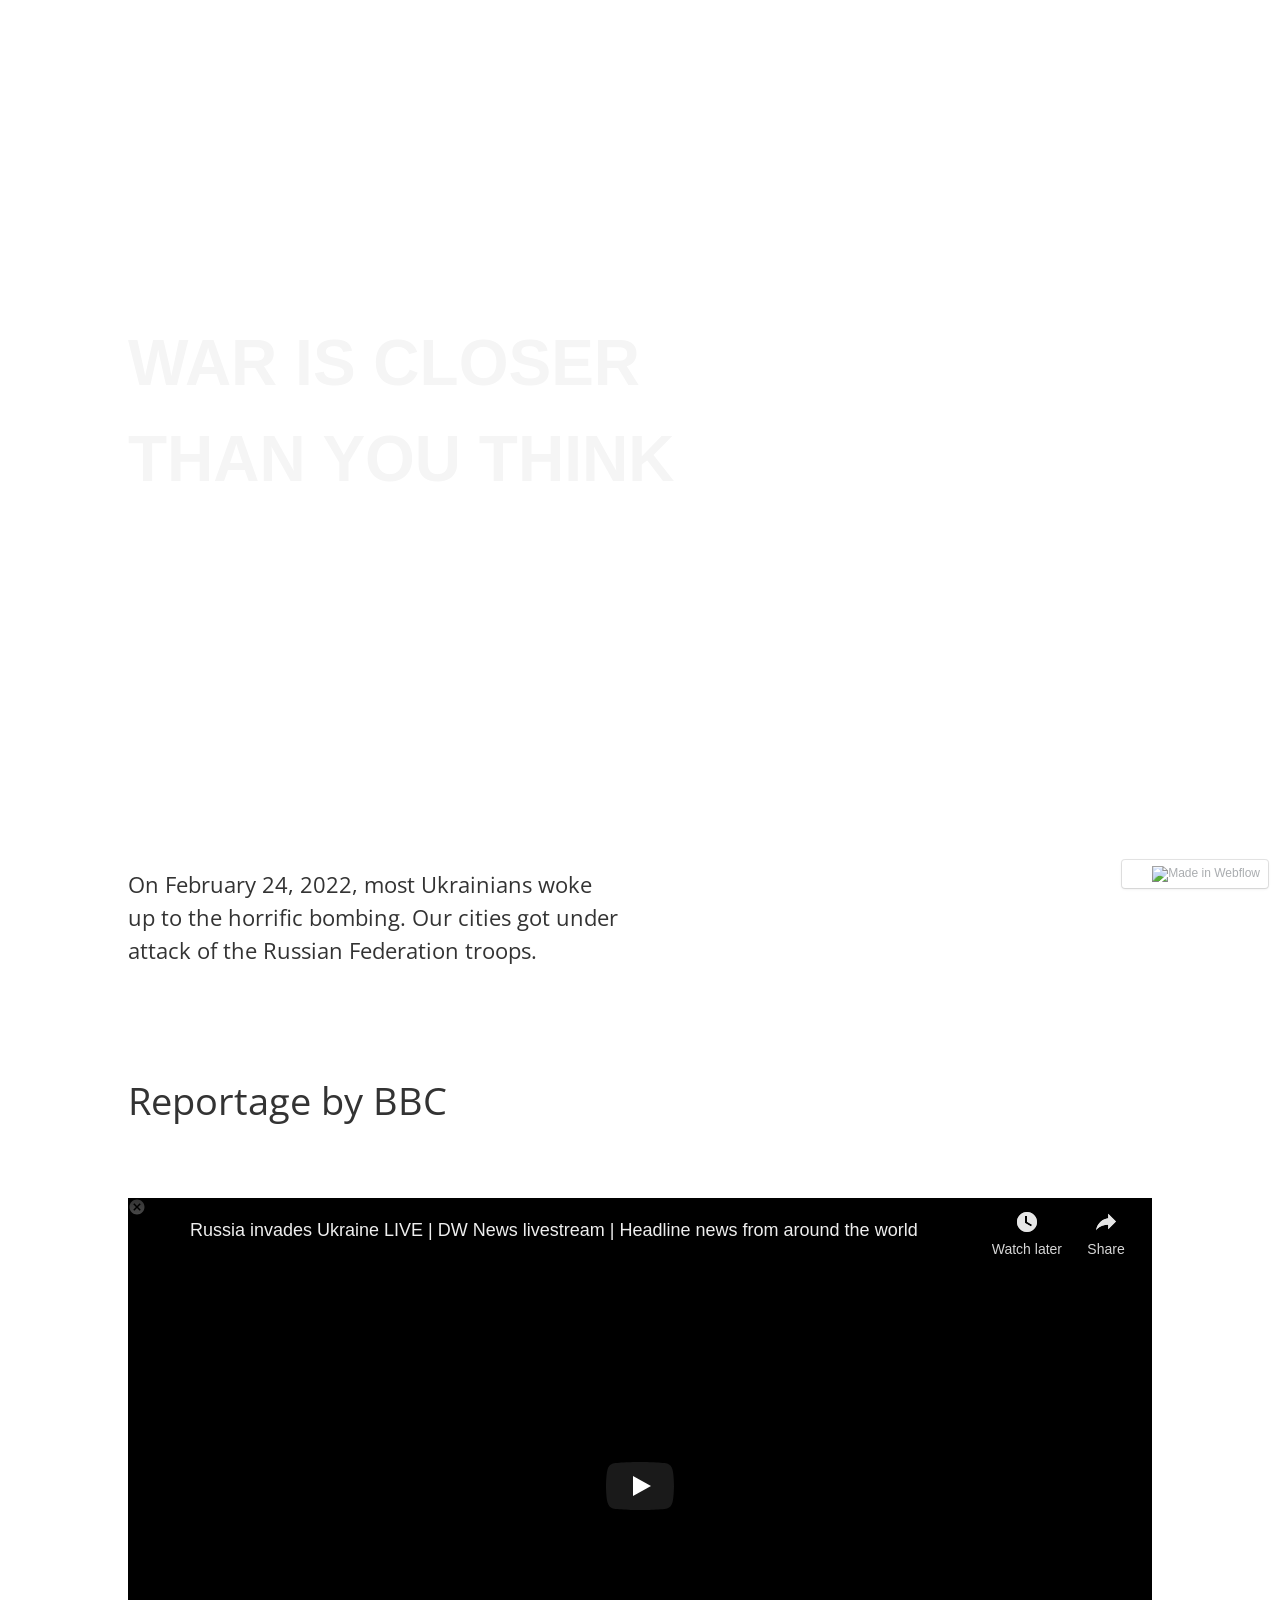
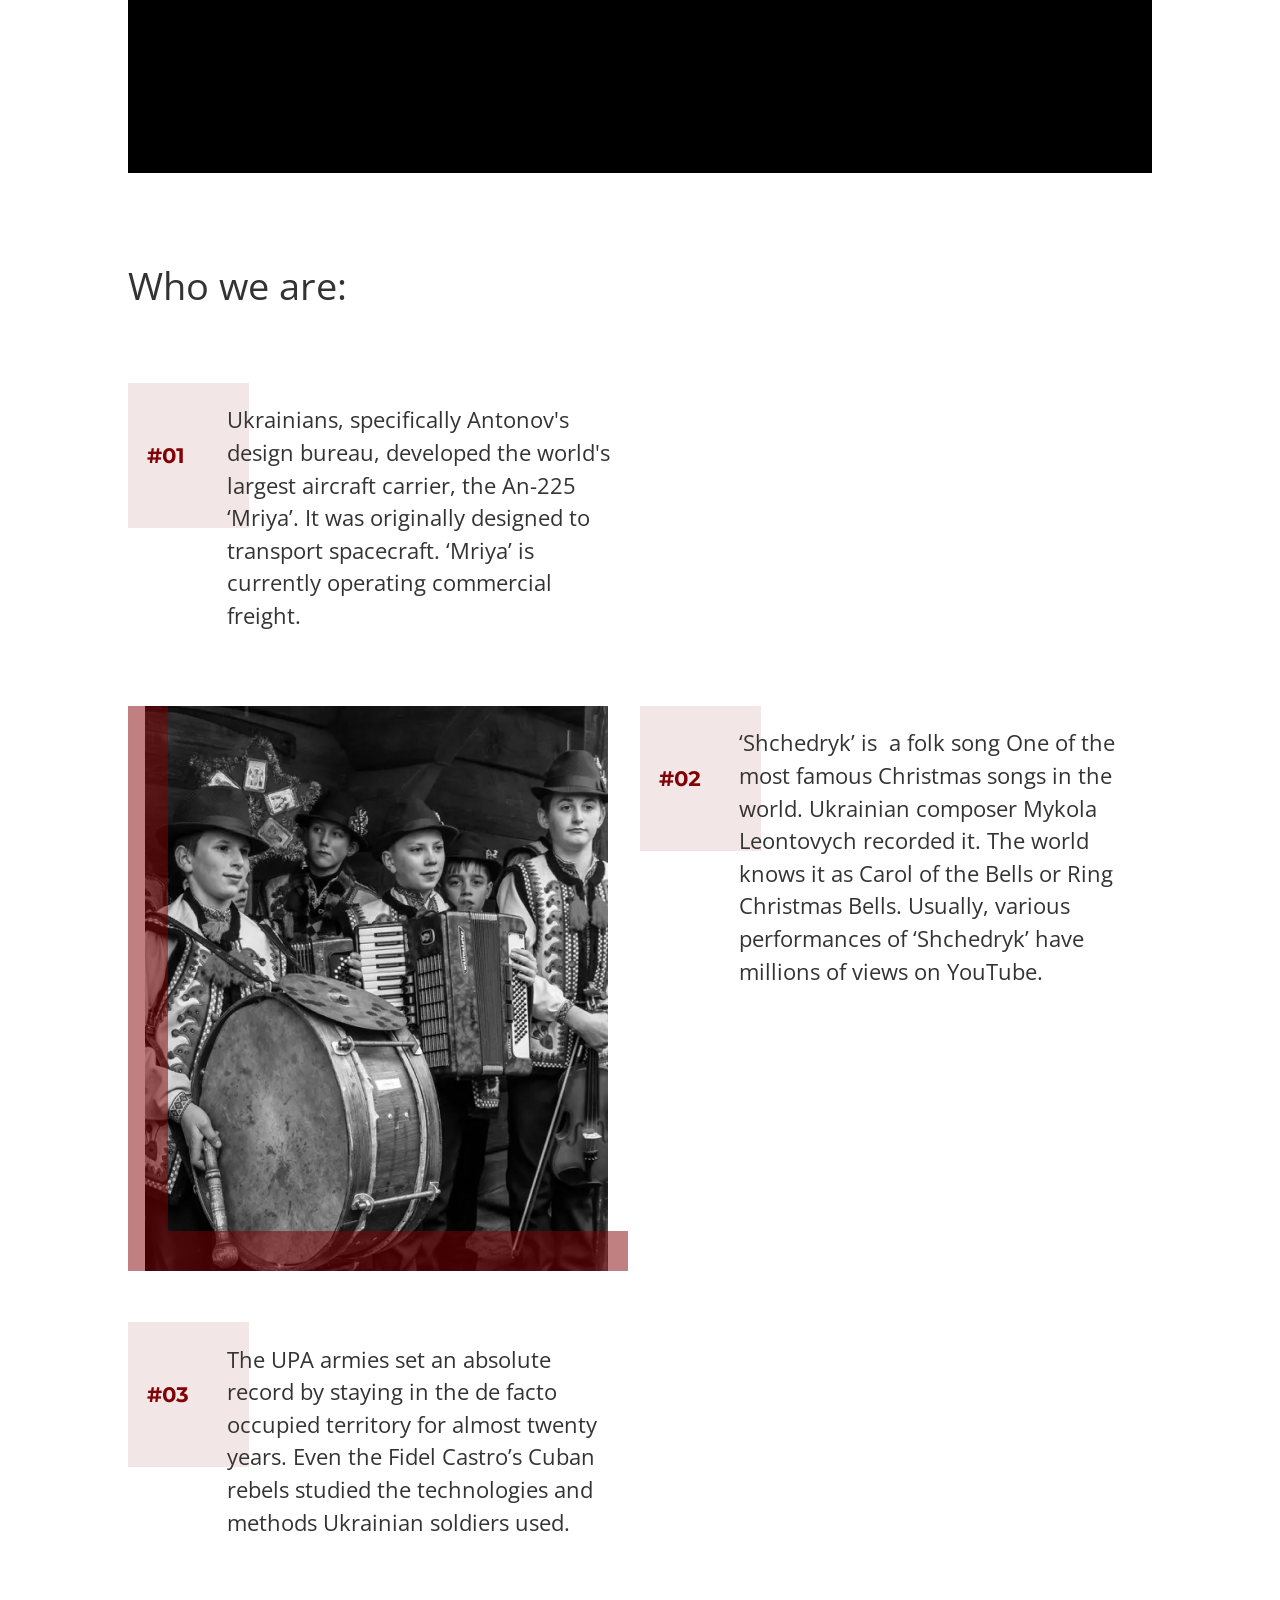
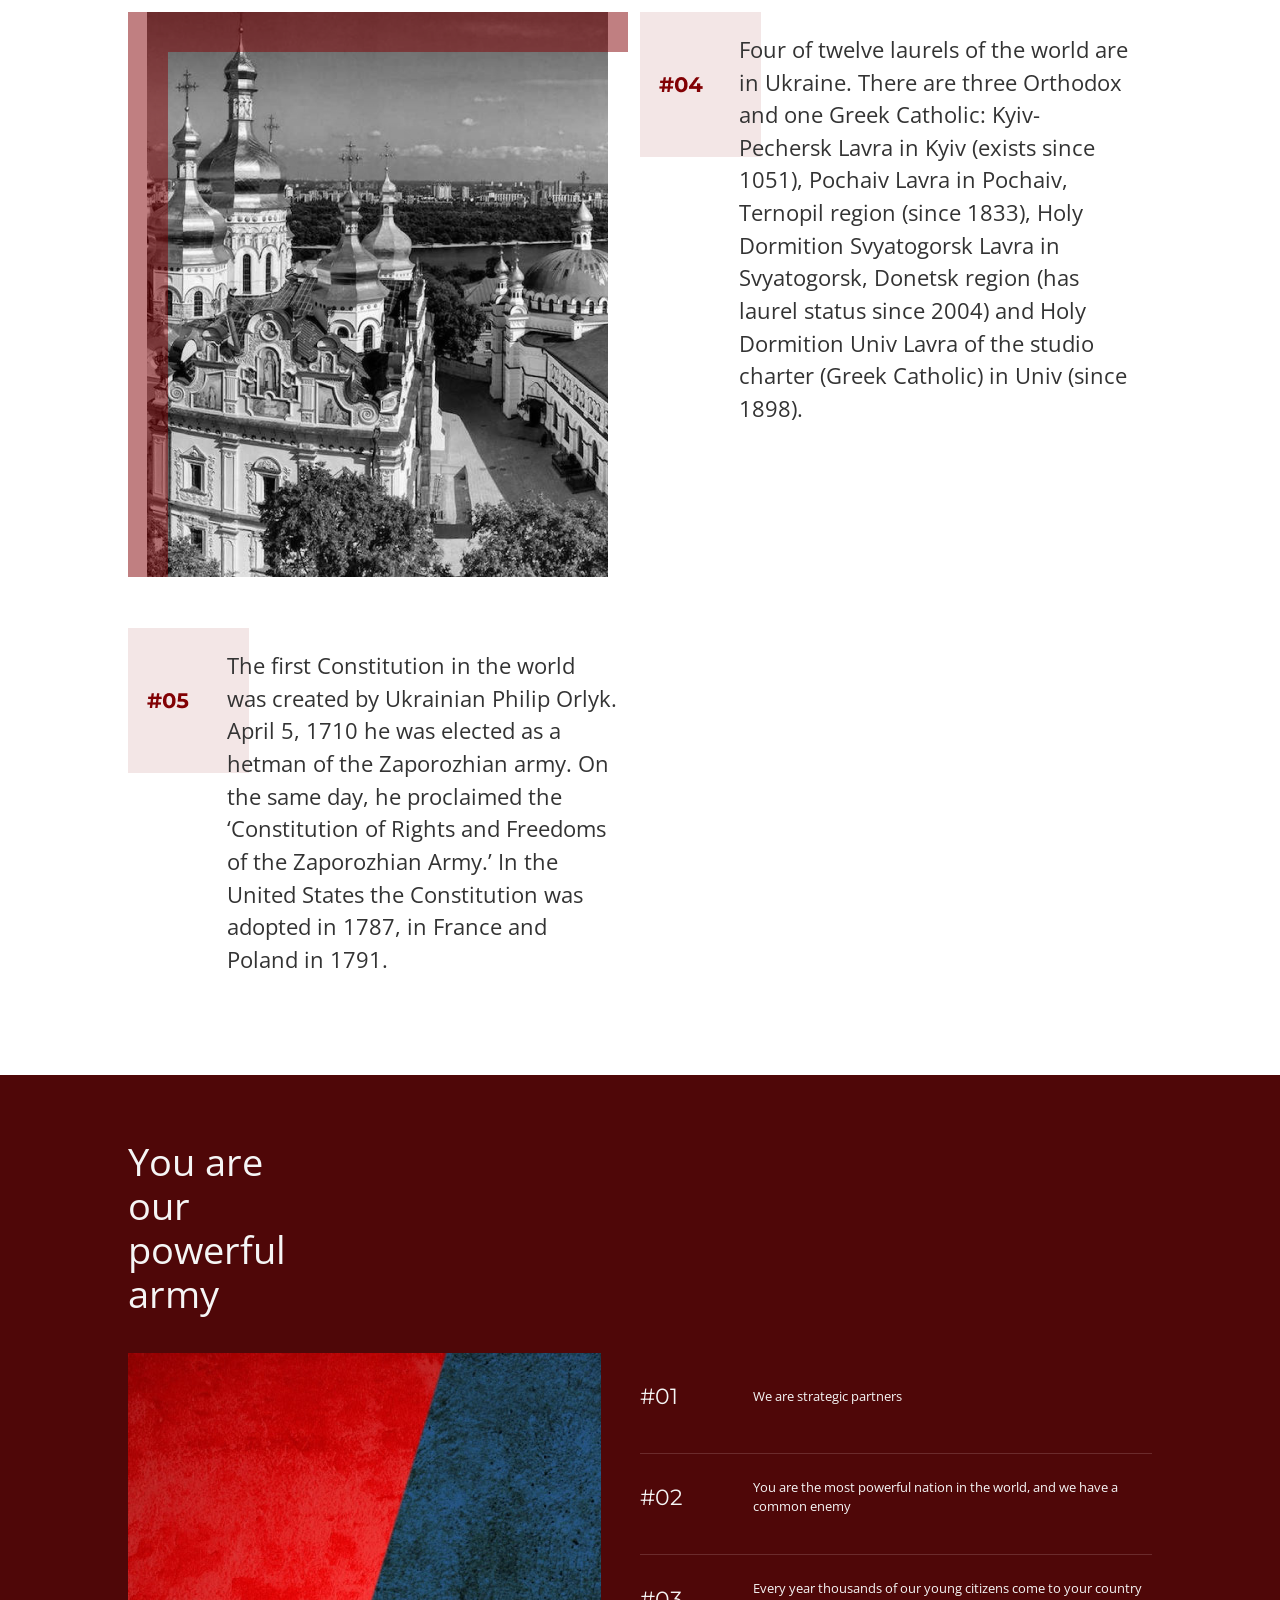
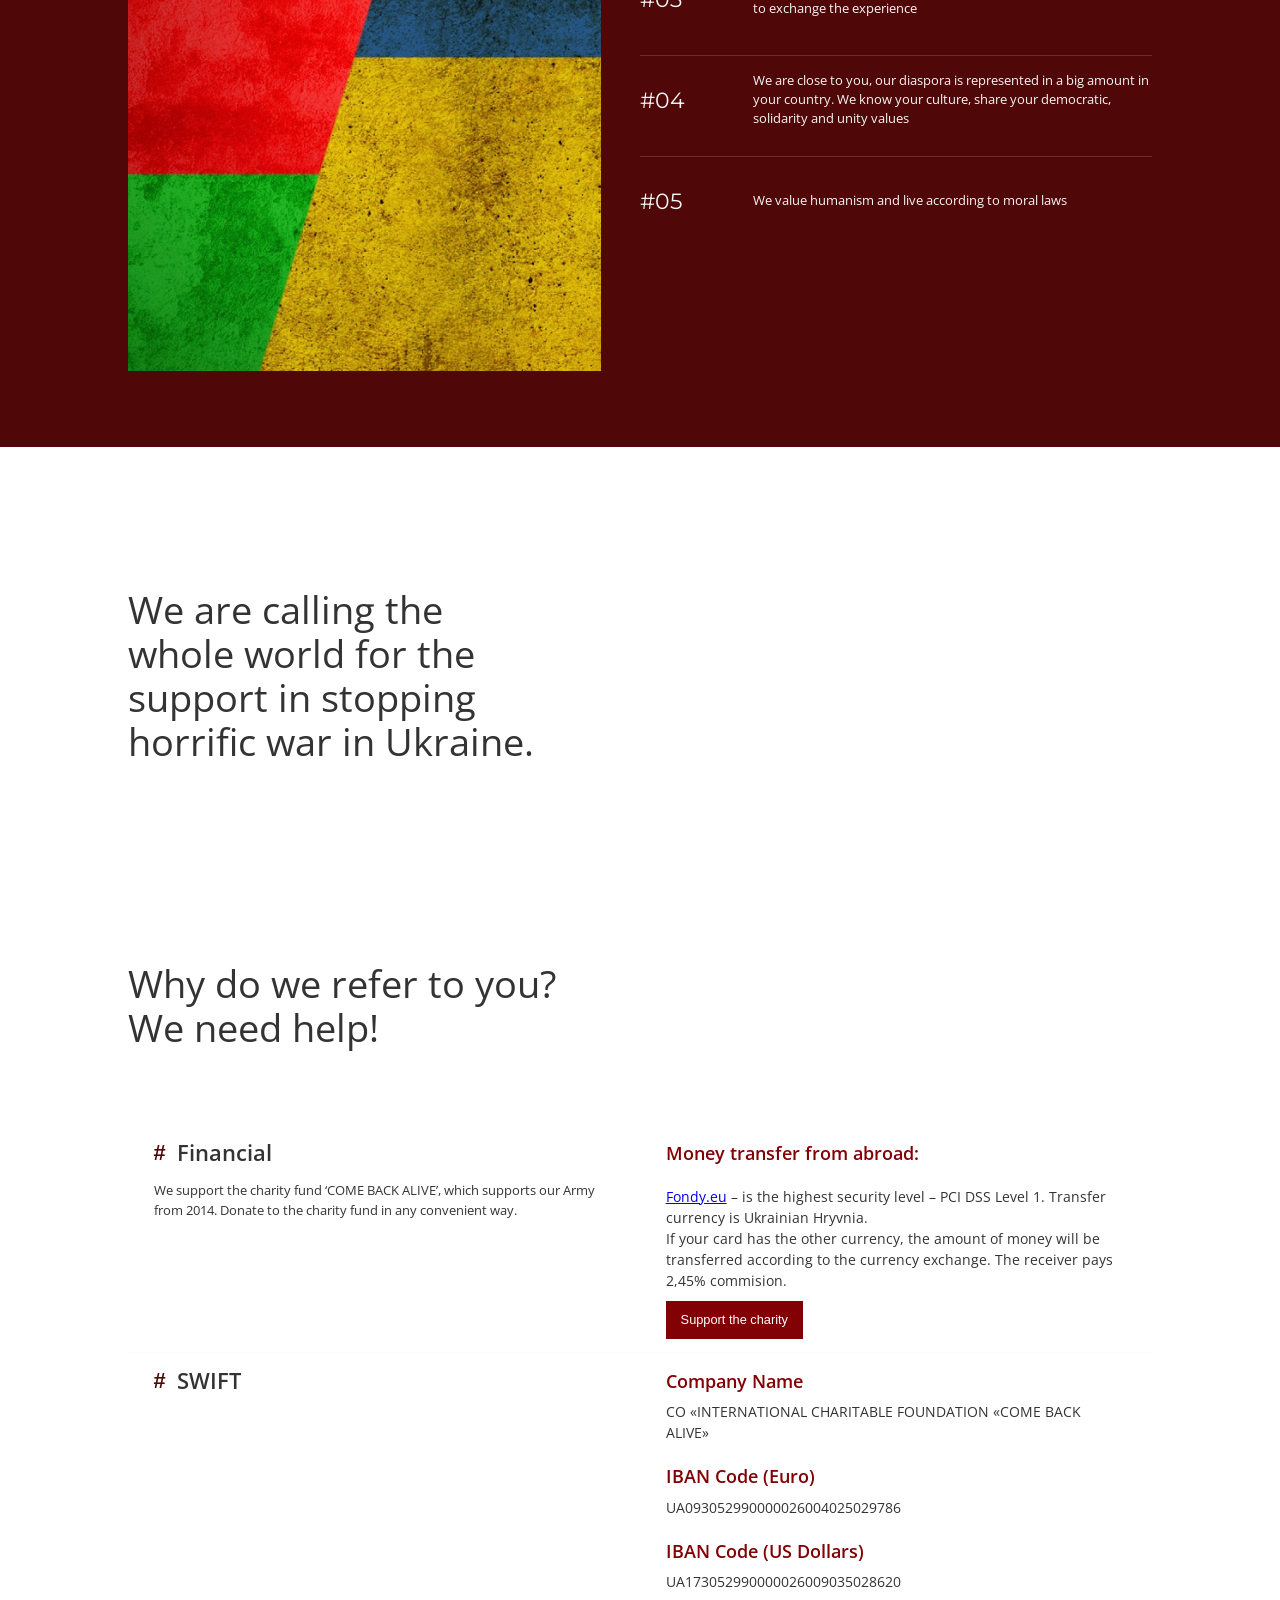
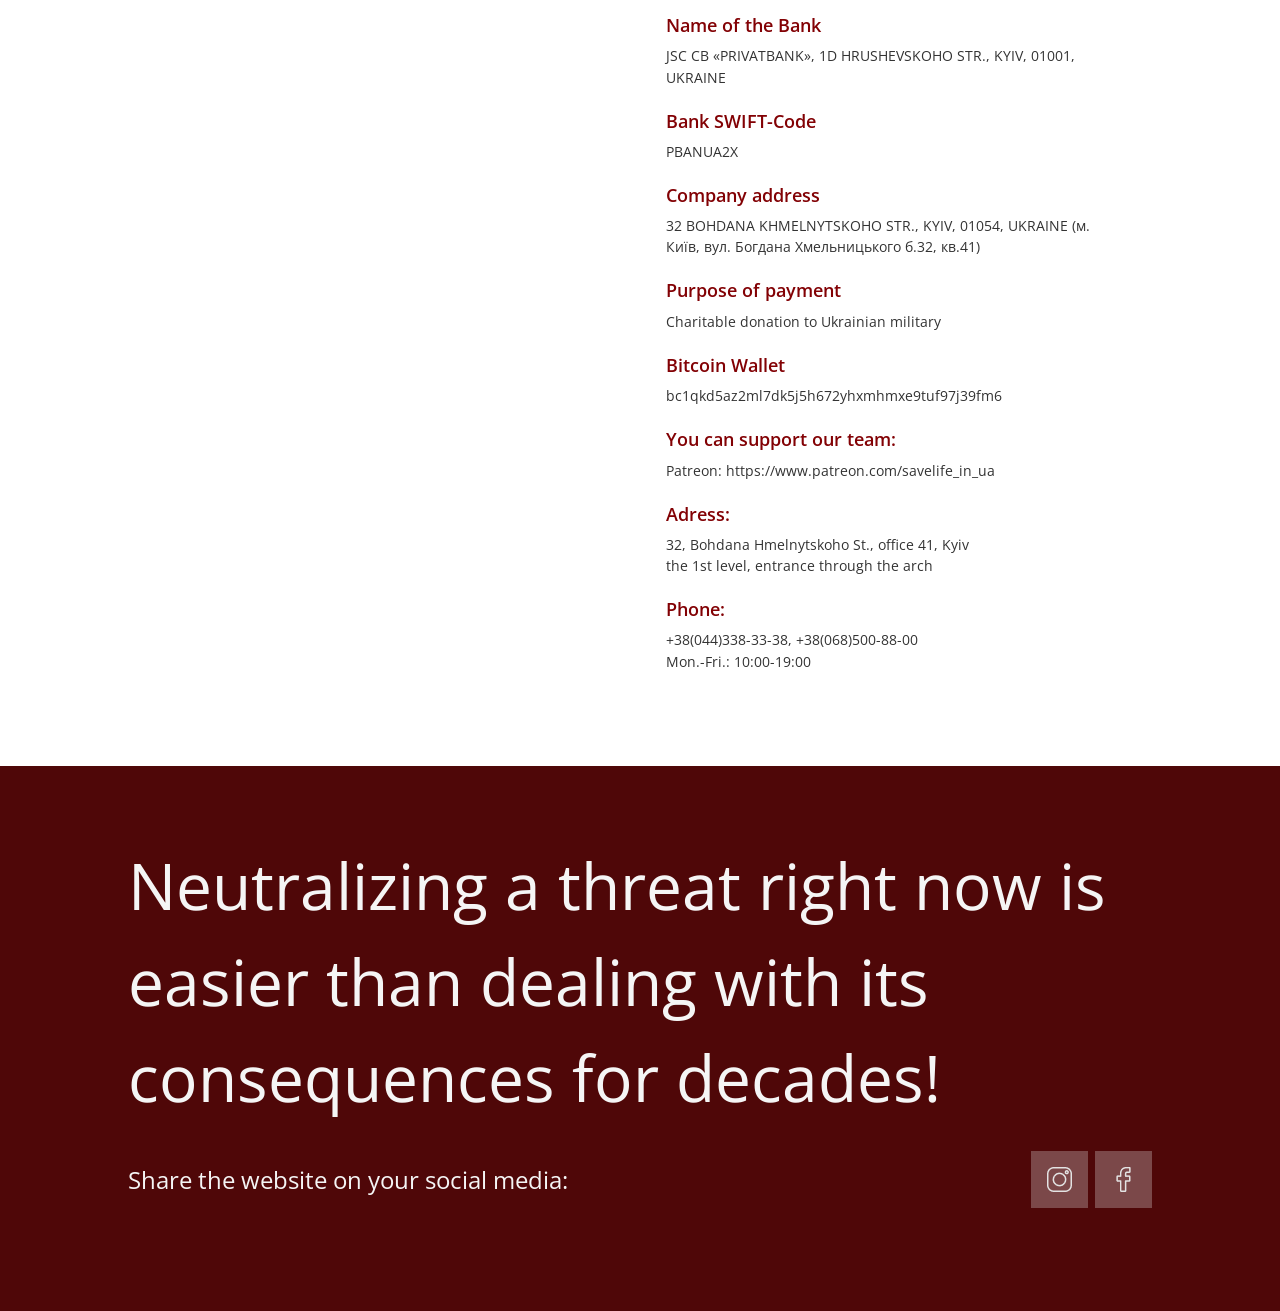
==== commit ed342eed: "туцуфцуфцу" ====
--- a/is-closer/index.html
+++ b/is-closer/index.html
@@ -1,2 +1,20 @@
-<html data-wf-domain="warukraine.webflow.io" data-wf-page="620e1077c307f3af28cce1b3" data-wf-site="620e1077c307f378aecce1b2" class="w-mod-js wf-opensans-n8-active wf-opensans-n6-active wf-opensans-n3-active wf-opensans-n4-active wf-opensans-n7-active wf-montserrat-n7-active wf-montserrat-n3-active wf-montserrat-n1-active wf-montserrat-n6-active wf-montserrat-n8-active wf-montserrat-n9-active wf-montserrat-n2-active wf-montserrat-n4-active wf-montserrat-n5-active wf-inter-n7-active wf-inter-n4-active wf-inter-n9-active wf-inter-n5-active wf-inter-n6-active wf-inter-n8-active wf-montserrat-i1-active wf-montserrat-i7-active wf-montserrat-i9-active wf-montserrat-i3-active wf-montserrat-i8-active wf-montserrat-i6-active wf-montserrat-i2-active wf-montserrat-i5-active wf-montserrat-i4-active wf-opensans-i6-active wf-opensans-i7-active wf-opensans-i4-active wf-opensans-i3-active wf-opensans-i8-active wf-archivonarrow-n4-active wf-archivonarrow-n7-active wf-archivonarrow-n5-active wf-active w-mod-js"><head><style>.wf-force-outline-none[tabindex="-1"]:focus{outline:none;}</style><meta http-equiv="Content-Type" content="text/html; charset=UTF-8"><style>.wf-force-outline-none[tabindex="-1"]:focus{outline:none;}</style><title>in Ukraine</title><meta content="width=device-width, initial-scale=1" name="viewport"><meta content="Webflow" name="generator"><link href="./in Ukraine_files/warukraine.webflow.a2a4830b0.css" rel="stylesheet" type="text/css"><script src="./in Ukraine_files/webfont.js" type="text/javascript"></script><link rel="stylesheet" href="./in Ukraine_files/css" media="all"><link rel="stylesheet" href="http://fonts.googleapis.com/css?family=Open+Sans:300,300italic,400,400italic,600,600italic,700,700italic,800,800italic%7CMontserrat:100,100italic,200,200italic,300,300italic,400,400italic,500,500italic,600,600italic,700,700italic,800,800italic,900,900italic%7CArchivo+Narrow:regular,500,700%7CInter:regular,500,800,900%7CInter:regular,500,600,700,800,900" media="all"><script type="text/javascript">WebFont.load({  google: {    families: ["Open Sans:300,300italic,400,400italic,600,600italic,700,700italic,800,800italic","Montserrat:100,100italic,200,200italic,300,300italic,400,400italic,500,500italic,600,600italic,700,700italic,800,800italic,900,900italic","Archivo Narrow:regular,500,700","Inter:regular,500,800,900","Inter:regular,500,600,700,800,900"]  }});</script><!--[if lt IE 9]><script src="https://cdnjs.cloudflare.com/ajax/libs/html5shiv/3.7.3/html5shiv.min.js" type="text/javascript"></script><![endif]--><script type="text/javascript">!function(o,c){var n=c.documentElement,t=" w-mod-";n.className+=t+"js",("ontouchstart"in o||o.DocumentTouch&&c instanceof DocumentTouch)&&(n.className+=t+"touch")}(window,document);</script><link href="https://uploads-ssl.webflow.com/img/favicon.ico" rel="shortcut icon" type="image/x-icon"><link href="https://uploads-ssl.webflow.com/img/webclip.png" rel="apple-touch-icon"></head><body><div data-animation="default" data-collapse="medium" data-duration="400" data-easing="ease" data-easing2="ease" role="banner" class="navbar w-nav"><div class="nav-container w-container"><a href="https://warukraine.webflow.io/#" class="nav-logo w-nav-brand"></a><a href="https://warukraine.webflow.io/#" class="link-block-2 w-inline-block"><div data-w-id="83d22e08-b97e-877d-9c9c-17a839f2d155" data-animation-type="lottie" data-src="https://uploads-ssl.webflow.com/620e1077c307f378aecce1b2/6214b56df0761876da64960c_lottieflow-menu-nav-11-6-000000-easey.json" data-loop="0" data-direction="1" data-autoplay="1" data-is-ix2-target="0" data-renderer="svg" data-default-duration="3.25" data-duration="0" class="lottie"><svg xmlns="http://www.w3.org/2000/svg" viewBox="0 0 710 710" width="710" height="710" preserveAspectRatio="xMidYMid meet" style="width: 100%; height: 100%; transform: translate3d(0px, 0px, 0px);"><defs><clipPath id="__lottie_element_2"><rect width="710" height="710" x="0" y="0"></rect></clipPath></defs><g clip-path="url(#__lottie_element_2)"><g transform="matrix(1,0,0,1,355,231.5)" opacity="1" style="display: none;"><g opacity="1" transform="matrix(1,0,0,1,0,0)"><path fill="rgb(0,0,0)" fill-opacity="1" d=" M40,-177 C40,-154.90899658203125 22.090999603271484,-137 0,-137 C-22.090999603271484,-137 -40,-154.90899658203125 -40,-177 C-40,-199.09100341796875 -22.090999603271484,-217 0,-217 C22.090999603271484,-217 40,-199.09100341796875 40,-177z"></path><path stroke-linecap="butt" stroke-linejoin="miter" fill-opacity="0" stroke-miterlimit="10" stroke="rgb(0,0,0)" stroke-opacity="1" stroke-width="1" d=" M40,-177 C40,-154.90899658203125 22.090999603271484,-137 0,-137 C-22.090999603271484,-137 -40,-154.90899658203125 -40,-177 C-40,-199.09100341796875 -22.090999603271484,-217 0,-217 C22.090999603271484,-217 40,-199.09100341796875 40,-177z"></path></g></g><g transform="matrix(1,0,0,1,355,355)" opacity="1" style="display: block;"><g opacity="1" transform="matrix(1,0,0,1,0,0)"><path fill="rgb(0,0,0)" fill-opacity="1" d=" M40,0 C40,22.090999603271484 22.090999603271484,40 0,40 C-22.090999603271484,40 -40,22.090999603271484 -40,0 C-40,-22.090999603271484 -22.090999603271484,-40 0,-40 C22.090999603271484,-40 40,-22.090999603271484 40,0z"></path><path stroke-linecap="butt" stroke-linejoin="miter" fill-opacity="0" stroke-miterlimit="10" stroke="rgb(0,0,0)" stroke-opacity="1" stroke-width="1" d=" M40,0 C40,22.090999603271484 22.090999603271484,40 0,40 C-22.090999603271484,40 -40,22.090999603271484 -40,0 C-40,-22.090999603271484 -22.090999603271484,-40 0,-40 C22.090999603271484,-40 40,-22.090999603271484 40,0z"></path></g></g><g transform="matrix(1,0,0,1,355,507.833984375)" opacity="1" style="display: none;"><g opacity="1" transform="matrix(1,0,0,1,0,0)"><path fill="rgb(0,0,0)" fill-opacity="1" d=" M40,176.33299255371094 C40,198.4239959716797 22.090999603271484,216.33299255371094 0,216.33299255371094 C-22.090999603271484,216.33299255371094 -40,198.4239959716797 -40,176.33299255371094 C-40,154.24200439453125 -22.090999603271484,136.33299255371094 0,136.33299255371094 C22.090999603271484,136.33299255371094 40,154.24200439453125 40,176.33299255371094z"></path><path stroke-linecap="butt" stroke-linejoin="miter" fill-opacity="0" stroke-miterlimit="10" stroke="rgb(0,0,0)" stroke-opacity="1" stroke-width="1" d=" M40,176.33299255371094 C40,198.4239959716797 22.090999603271484,216.33299255371094 0,216.33299255371094 C-22.090999603271484,216.33299255371094 -40,198.4239959716797 -40,176.33299255371094 C-40,154.24200439453125 -22.090999603271484,136.33299255371094 0,136.33299255371094 C22.090999603271484,136.33299255371094 40,154.24200439453125 40,176.33299255371094z"></path></g></g><g transform="matrix(1,-0.00000235359357247944,0.00000235359357247944,1,355,355)" opacity="1" style="display: block;"><g opacity="1" transform="matrix(1,0,0,1,0,0)"><path fill="rgb(0,0,0)" fill-opacity="1" d=" M40,-177 C40,-154.90899658203125 22.090999603271484,-137 0,-137 C-22.090999603271484,-137 -40,-154.90899658203125 -40,-177 C-40,-199.09100341796875 -22.090999603271484,-217 0,-217 C22.090999603271484,-217 40,-199.09100341796875 40,-177z"></path><path stroke-linecap="butt" stroke-linejoin="miter" fill-opacity="0" stroke-miterlimit="10" stroke="rgb(0,0,0)" stroke-opacity="1" stroke-width="1" d=" M40,-177 C40,-154.90899658203125 22.090999603271484,-137 0,-137 C-22.090999603271484,-137 -40,-154.90899658203125 -40,-177 C-40,-199.09100341796875 -22.090999603271484,-217 0,-217 C22.090999603271484,-217 40,-199.09100341796875 40,-177z"></path></g></g><g transform="matrix(1,-0.00000235359357247944,0.00000235359357247944,1,355,355)" opacity="1" style="display: block;"><g opacity="1" transform="matrix(1,0,0,1,0,0)"><path fill="rgb(0,0,0)" fill-opacity="1" d=" M40,176.33299255371094 C40,198.4239959716797 22.090999603271484,216.33299255371094 0,216.33299255371094 C-22.090999603271484,216.33299255371094 -40,198.4239959716797 -40,176.33299255371094 C-40,154.24200439453125 -22.090999603271484,136.33299255371094 0,136.33299255371094 C22.090999603271484,136.33299255371094 40,154.24200439453125 40,176.33299255371094z"></path><path stroke-linecap="butt" stroke-linejoin="miter" fill-opacity="0" stroke-miterlimit="10" stroke="rgb(0,0,0)" stroke-opacity="1" stroke-width="1" d=" M40,176.33299255371094 C40,198.4239959716797 22.090999603271484,216.33299255371094 0,216.33299255371094 C-22.090999603271484,216.33299255371094 -40,198.4239959716797 -40,176.33299255371094 C-40,154.24200439453125 -22.090999603271484,136.33299255371094 0,136.33299255371094 C22.090999603271484,136.33299255371094 40,154.24200439453125 40,176.33299255371094z"></path></g></g><g transform="matrix(1,0,0,1,355,355)" opacity="1" style="display: none;"><g opacity="1" transform="matrix(1,0,0,1,0,0)"><path stroke-linecap="round" stroke-linejoin="miter" fill-opacity="0" stroke-miterlimit="10" stroke="rgb(0,0,0)" stroke-opacity="1" stroke-width="80" d="M0 0"></path></g></g><g transform="matrix(1,0,0,1,355,355)" opacity="1" style="display: none;"><g opacity="1" transform="matrix(1,0,0,1,0,0)"><path stroke-linecap="round" stroke-linejoin="miter" fill-opacity="0" stroke-miterlimit="10" stroke="rgb(0,0,0)" stroke-opacity="1" stroke-width="80" d="M0 0"></path></g></g><g transform="matrix(1,0,0,1,354,356)" opacity="1" style="display: none;"><g opacity="1" transform="matrix(1,0,0,1,0,0)"><path stroke-linecap="round" stroke-linejoin="miter" fill-opacity="0" stroke-miterlimit="10" stroke="rgb(0,0,0)" stroke-opacity="1" stroke-width="80" d=" M-209,209 C-209,209 1,-1 1,-1"></path></g></g><g transform="matrix(1,0,0,1,355,355)" opacity="1" style="display: none;"><g opacity="1" transform="matrix(1,0,0,1,0,0)"><path stroke-linecap="round" stroke-linejoin="miter" fill-opacity="0" stroke-miterlimit="10" stroke="rgb(0,0,0)" stroke-opacity="1" stroke-width="80" d=" M209,-209 C209,-209 0,0 0,0"></path></g></g><g transform="matrix(0.7071067690849304,-0.7071067690849304,0.7071067690849304,0.7071067690849304,355,355)" opacity="1" style="display: none;"><g opacity="1" transform="matrix(1,0,0,1,0,0)"><path stroke-linecap="round" stroke-linejoin="miter" fill-opacity="0" stroke-miterlimit="10" stroke="rgb(0,0,0)" stroke-opacity="1" stroke-width="80" d=" M5.640409469604492,8.197425842285156 C5.640409469604492,8.197425842285156 19.528724670410156,22.086713790893555 19.528724670410156,22.086713790893555"></path></g></g><g transform="matrix(0.7071067690849304,0.7071067690849304,-0.7071067690849304,0.7071067690849304,332.3280029296875,355)" opacity="1" style="display: none;"><g opacity="1" transform="matrix(1,0,0,1,0,0)"><path stroke-linecap="round" stroke-linejoin="miter" fill-opacity="0" stroke-miterlimit="10" stroke="rgb(0,0,0)" stroke-opacity="1" stroke-width="80" d=" M20.77073097229004,-20.77073097229004 C20.77073097229004,-20.77073097229004 10.43809986114502,-10.43809986114502 10.43809986114502,-10.43809986114502"></path></g></g></g></svg><svg xmlns="http://www.w3.org/2000/svg" viewBox="0 0 710 710" width="710" height="710" preserveAspectRatio="xMidYMid meet" style="width: 100%; height: 100%; transform: translate3d(0px, 0px, 0px);"><defs><clipPath id="__lottie_element_2"><rect width="710" height="710" x="0" y="0"></rect></clipPath></defs><g clip-path="url(#__lottie_element_2)"><g transform="matrix(1,0,0,1,355,231.5)" opacity="1" style="display: none;"><g opacity="1" transform="matrix(1,0,0,1,0,0)"><path fill="rgb(0,0,0)" fill-opacity="1" d=" M40,-177 C40,-154.90899658203125 22.090999603271484,-137 0,-137 C-22.090999603271484,-137 -40,-154.90899658203125 -40,-177 C-40,-199.09100341796875 -22.090999603271484,-217 0,-217 C22.090999603271484,-217 40,-199.09100341796875 40,-177z"></path><path stroke-linecap="butt" stroke-linejoin="miter" fill-opacity="0" stroke-miterlimit="10" stroke="rgb(0,0,0)" stroke-opacity="1" stroke-width="1" d=" M40,-177 C40,-154.90899658203125 22.090999603271484,-137 0,-137 C-22.090999603271484,-137 -40,-154.90899658203125 -40,-177 C-40,-199.09100341796875 -22.090999603271484,-217 0,-217 C22.090999603271484,-217 40,-199.09100341796875 40,-177z"></path></g></g><g transform="matrix(1,0,0,1,355,355)" opacity="1" style="display: block;"><g opacity="1" transform="matrix(1,0,0,1,0,0)"><path fill="rgb(0,0,0)" fill-opacity="1" d=" M40,0 C40,22.090999603271484 22.090999603271484,40 0,40 C-22.090999603271484,40 -40,22.090999603271484 -40,0 C-40,-22.090999603271484 -22.090999603271484,-40 0,-40 C22.090999603271484,-40 40,-22.090999603271484 40,0z"></path><path stroke-linecap="butt" stroke-linejoin="miter" fill-opacity="0" stroke-miterlimit="10" stroke="rgb(0,0,0)" stroke-opacity="1" stroke-width="1" d=" M40,0 C40,22.090999603271484 22.090999603271484,40 0,40 C-22.090999603271484,40 -40,22.090999603271484 -40,0 C-40,-22.090999603271484 -22.090999603271484,-40 0,-40 C22.090999603271484,-40 40,-22.090999603271484 40,0z"></path></g></g><g transform="matrix(1,0,0,1,355,507.833984375)" opacity="1" style="display: none;"><g opacity="1" transform="matrix(1,0,0,1,0,0)"><path fill="rgb(0,0,0)" fill-opacity="1" d=" M40,176.33299255371094 C40,198.4239959716797 22.090999603271484,216.33299255371094 0,216.33299255371094 C-22.090999603271484,216.33299255371094 -40,198.4239959716797 -40,176.33299255371094 C-40,154.24200439453125 -22.090999603271484,136.33299255371094 0,136.33299255371094 C22.090999603271484,136.33299255371094 40,154.24200439453125 40,176.33299255371094z"></path><path stroke-linecap="butt" stroke-linejoin="miter" fill-opacity="0" stroke-miterlimit="10" stroke="rgb(0,0,0)" stroke-opacity="1" stroke-width="1" d=" M40,176.33299255371094 C40,198.4239959716797 22.090999603271484,216.33299255371094 0,216.33299255371094 C-22.090999603271484,216.33299255371094 -40,198.4239959716797 -40,176.33299255371094 C-40,154.24200439453125 -22.090999603271484,136.33299255371094 0,136.33299255371094 C22.090999603271484,136.33299255371094 40,154.24200439453125 40,176.33299255371094z"></path></g></g><g transform="matrix(1,0,0,1,355,355)" opacity="1" style="display: block;"><g opacity="1" transform="matrix(1,0,0,1,0,0)"><path fill="rgb(0,0,0)" fill-opacity="1" d=" M40,-177 C40,-154.90899658203125 22.090999603271484,-137 0,-137 C-22.090999603271484,-137 -40,-154.90899658203125 -40,-177 C-40,-199.09100341796875 -22.090999603271484,-217 0,-217 C22.090999603271484,-217 40,-199.09100341796875 40,-177z"></path><path stroke-linecap="butt" stroke-linejoin="miter" fill-opacity="0" stroke-miterlimit="10" stroke="rgb(0,0,0)" stroke-opacity="1" stroke-width="1" d=" M40,-177 C40,-154.90899658203125 22.090999603271484,-137 0,-137 C-22.090999603271484,-137 -40,-154.90899658203125 -40,-177 C-40,-199.09100341796875 -22.090999603271484,-217 0,-217 C22.090999603271484,-217 40,-199.09100341796875 40,-177z"></path></g></g><g transform="matrix(1,0,0,1,355,355)" opacity="1" style="display: block;"><g opacity="1" transform="matrix(1,0,0,1,0,0)"><path fill="rgb(0,0,0)" fill-opacity="1" d=" M40,176.33299255371094 C40,198.4239959716797 22.090999603271484,216.33299255371094 0,216.33299255371094 C-22.090999603271484,216.33299255371094 -40,198.4239959716797 -40,176.33299255371094 C-40,154.24200439453125 -22.090999603271484,136.33299255371094 0,136.33299255371094 C22.090999603271484,136.33299255371094 40,154.24200439453125 40,176.33299255371094z"></path><path stroke-linecap="butt" stroke-linejoin="miter" fill-opacity="0" stroke-miterlimit="10" stroke="rgb(0,0,0)" stroke-opacity="1" stroke-width="1" d=" M40,176.33299255371094 C40,198.4239959716797 22.090999603271484,216.33299255371094 0,216.33299255371094 C-22.090999603271484,216.33299255371094 -40,198.4239959716797 -40,176.33299255371094 C-40,154.24200439453125 -22.090999603271484,136.33299255371094 0,136.33299255371094 C22.090999603271484,136.33299255371094 40,154.24200439453125 40,176.33299255371094z"></path></g></g><g transform="matrix(1,0,0,1,355,355)" opacity="1" style="display: none;"><g opacity="1" transform="matrix(1,0,0,1,0,0)"><path stroke-linecap="round" stroke-linejoin="miter" fill-opacity="0" stroke-miterlimit="10" stroke="rgb(0,0,0)" stroke-opacity="1" stroke-width="80" d="M0 0"></path></g></g><g transform="matrix(1,0,0,1,355,355)" opacity="1" style="display: none;"><g opacity="1" transform="matrix(1,0,0,1,0,0)"><path stroke-linecap="round" stroke-linejoin="miter" fill-opacity="0" stroke-miterlimit="10" stroke="rgb(0,0,0)" stroke-opacity="1" stroke-width="80" d="M0 0"></path></g></g><g transform="matrix(1,0,0,1,354,356)" opacity="1" style="display: none;"><g opacity="1" transform="matrix(1,0,0,1,0,0)"><path stroke-linecap="round" stroke-linejoin="miter" fill-opacity="0" stroke-miterlimit="10" stroke="rgb(0,0,0)" stroke-opacity="1" stroke-width="80" d=" M-209,209 C-209,209 1,-1 1,-1"></path></g></g><g transform="matrix(1,0,0,1,355,355)" opacity="1" style="display: none;"><g opacity="1" transform="matrix(1,0,0,1,0,0)"><path stroke-linecap="round" stroke-linejoin="miter" fill-opacity="0" stroke-miterlimit="10" stroke="rgb(0,0,0)" stroke-opacity="1" stroke-width="80" d=" M209,-209 C209,-209 0,0 0,0"></path></g></g><g transform="matrix(0.7071067690849304,-0.7071067690849304,0.7071067690849304,0.7071067690849304,355,355)" opacity="1" style="display: none;"><g opacity="1" transform="matrix(1,0,0,1,0,0)"><path stroke-linecap="round" stroke-linejoin="miter" fill-opacity="0" stroke-miterlimit="10" stroke="rgb(0,0,0)" stroke-opacity="1" stroke-width="80" d=" M4.207271575927734,6.747214317321777 C4.207271575927734,6.747214317321777 20.79380989074707,23.334720611572266 20.79380989074707,23.334720611572266"></path></g></g><g transform="matrix(0.7071067690849304,0.7071067690849304,-0.7071067690849304,0.7071067690849304,332.3280029296875,355)" opacity="1" style="display: none;"><g opacity="1" transform="matrix(1,0,0,1,0,0)"><path stroke-linecap="round" stroke-linejoin="miter" fill-opacity="0" stroke-miterlimit="10" stroke="rgb(0,0,0)" stroke-opacity="1" stroke-width="80" d=" M22.027524948120117,-22.027524948120117 C22.027524948120117,-22.027524948120117 8.972928047180176,-8.972928047180176 8.972928047180176,-8.972928047180176"></path></g></g></g></svg></div></a><nav role="navigation" class="nev-menu w-nav-menu"><a href="https://warukraine.webflow.io/#" class="nav-menu-item w-nav-link" style="max-width: 690px;">About</a><a href="https://warukraine.webflow.io/#" class="nav-menu-item w-nav-link" style="max-width: 690px;">Benefits</a><a href="https://warukraine.webflow.io/#" class="nav-menu-item w-nav-link" style="max-width: 690px;">Contacts</a></nav></div><div class="w-nav-overlay" data-wf-ignore="" id="w-nav-overlay-0"></div><div class="w-nav-overlay" data-wf-ignore="" id="w-nav-overlay-0"></div></div><div class="section white hero wf-section"><div class="div-block-21"><h1 class="head-head">War is closer <br>than you think</h1></div></div><div class="section wf-section"><div class="block-inside"><h1 class="head-video _2">On February 24, 2022, most Ukrainians woke up to the horrific bombing. Our cities got under attack of the Russian Federation troops.</h1></div><div class="block-inside block-left"><img src="./in Ukraine_files/621cc47056b8b26856af865a_Group 4.png" loading="lazy" sizes="(max-width: 725px) 80vw, (max-width: 767px) 580px, 40vw" srcset="https://uploads-ssl.webflow.com/620e1077c307f378aecce1b2/621cc47056b8b26856af865a_Group%204-p-500.png 500w, https://uploads-ssl.webflow.com/620e1077c307f378aecce1b2/621cc47056b8b26856af865a_Group%204.png 580w" alt=""></div></div><div class="section _1 wf-section"><div class="block-inside video"><h1 class="head-all">Reportage by BBC</h1><div style="padding-top:56.17021276595745%" class="w-video w-embed"><iframe class="embedly-embed" src="./in Ukraine_files/media.html" scrolling="no" title="Russia invades Ukraine LIVE | DW News livestream | Headline news from around the world"></iframe></div></div></div><div class="section wf-section"><div><h1 class="head-all">Who we are:</h1><div class="div-block-9"><div class="block-inside"><h1 class="head-video">Ukrainians, specifically Antonov's design bureau, developed the world's largest aircraft carrier, the An-225 ‘Mriya’. It was originally designed to transport spacecraft. ‘Mriya’ is currently operating commercial freight.</h1><img src="./in Ukraine_files/621cc46ed73f6a1069f4af19_Group 6.png" loading="lazy" alt="" class="image-4"></div><div class="block-inside photo-left"><img src="./in Ukraine_files/621cc46f5694587d54c7588e_Group 5.png" loading="lazy" sizes="(max-width: 750px) 80vw, (max-width: 767px) 600px, 40vw" srcset="https://uploads-ssl.webflow.com/620e1077c307f378aecce1b2/621cc46f5694587d54c7588e_Group%205-p-500.png 500w, https://uploads-ssl.webflow.com/620e1077c307f378aecce1b2/621cc46f5694587d54c7588e_Group%205.png 600w" alt="" class="image-7"></div></div><div class="div-block-9 place-change"><div class="block-inside"><h1 class="head-video">‘Shchedryk’ is &nbsp;a folk song One of the most famous Christmas songs in the world. Ukrainian composer Mykola Leontovych recorded it. The world knows it as Carol of the Bells or Ring Christmas Bells. Usually, various performances of ‘Shchedryk’ have millions of views on YouTube.</h1><img src="./in Ukraine_files/621cc46f2aef2d36d76de89c_Group 7.png" loading="lazy" alt="" class="image-5"></div><div class="block-inside photo-right"><img src="./in Ukraine_files/621cc46f583807e82c417946_Group 8.png" loading="lazy" alt="" class="image-6"></div></div><div class="div-block-9"><div class="block-inside"><h1 class="head-video">The UPA armies set an absolute record by staying in the de facto occupied territory for almost twenty years. Even the Fidel Castro’s Cuban rebels studied the technologies and methods Ukrainian soldiers used.</h1><img src="./in Ukraine_files/621cc46fb0460cbbe0774935_Group 9.png" loading="lazy" alt="" class="image-4"></div><div class="block-inside photo-left"><img src="./in Ukraine_files/621cc46f3feecef704950d4d_Group 10.png" loading="lazy" sizes="(max-width: 750px) 80vw, (max-width: 767px) 600px, 40vw" srcset="https://uploads-ssl.webflow.com/620e1077c307f378aecce1b2/621cc46f3feecef704950d4d_Group%2010-p-500.png 500w, https://uploads-ssl.webflow.com/620e1077c307f378aecce1b2/621cc46f3feecef704950d4d_Group%2010.png 600w" alt="" class="image-7"></div></div><div class="div-block-9 place-change"><div class="block-inside"><h1 class="head-video">Four of twelve laurels of the world are in Ukraine. There are three Orthodox and one Greek Catholic: Kyiv-Pechersk Lavra in Kyiv (exists since 1051), Pochaiv Lavra in Pochaiv, Ternopil region (since 1833), Holy Dormition Svyatogorsk Lavra in Svyatogorsk, Donetsk region (has laurel status since 2004) and Holy Dormition Univ Lavra of the studio charter (Greek Catholic) in Univ (since 1898).</h1><img src="./in Ukraine_files/621cc46f56149bd9014e848d_Group 11.png" loading="lazy" alt="" class="image-5"></div><div class="block-inside photo-right"><img src="./in Ukraine_files/621cc470e9253defa52af92f_Group 12.png" loading="lazy" alt="" class="image-6"></div></div><div class="div-block-9"><div class="block-inside"><h1 class="head-video">The first Constitution in the world was created by Ukrainian Philip Orlyk. April 5, 1710 he was elected as a hetman of the Zaporozhian army. On the same day, he proclaimed the ‘Constitution of Rights and Freedoms of the Zaporozhian Army.’ In the United States the Constitution was adopted in 1787, in France and Poland in 1791.</h1><img src="./in Ukraine_files/621cc46f98b8de51d56b4f6b_Group 13.png" loading="lazy" alt="" class="image-4"></div><div class="block-inside photo-left"><img src="./in Ukraine_files/621cc470f8c303989dfd538e_Group 14.png" loading="lazy" sizes="(max-width: 750px) 80vw, (max-width: 767px) 600px, 40vw" srcset="https://uploads-ssl.webflow.com/620e1077c307f378aecce1b2/621cc470f8c303989dfd538e_Group%2014-p-500.png 500w, https://uploads-ssl.webflow.com/620e1077c307f378aecce1b2/621cc470f8c303989dfd538e_Group%2014.png 600w" alt="" class="image-7"></div></div></div></div><div class="section red wf-section"><h1 class="head-red">You are our powerful army</h1><div class="div-block-20"><div class="div-block-11"><div class="div-block-12"><h1 class="head-red small">#01</h1><p class="paragraph-3">We are strategic partners</p></div><div class="div-block-13"></div><div class="div-block-12"><h1 class="head-red small">#02</h1><p class="paragraph-3">You are the most powerful nation in the world, and we have a common enemy</p></div><div class="div-block-13"></div><div class="div-block-12"><h1 class="head-red small">#03</h1><p class="paragraph-3">Every year thousands of our young citizens come to your country to exchange the experience</p></div><div class="div-block-13"></div><div class="div-block-12"><h1 class="head-red small">#04</h1><p class="paragraph-3">We are close to you, our diaspora is represented in a big amount in your country. We know your culture, share your democratic, solidarity and unity values</p></div><div class="div-block-13"></div><div class="div-block-12"><h1 class="head-red small">#05</h1><p class="paragraph-3">We value humanism and live according to moral laws</p></div></div><div class="div-block-10"><img src="./in Ukraine_files/621ce37c15fde59478492021_Rectangle-34.jpg" loading="lazy" alt=""></div></div></div><div class="section wf-section"><div class="block-inside video"><h1 class="head-all slider">We are calling the whole world for the support in stopping horrific war in Ukraine.</h1><div data-delay="4000" data-animation="slide" class="slider-2 w-slider" data-autoplay="false" data-easing="ease" data-hide-arrows="false" data-disable-swipe="false" data-autoplay-limit="0" data-nav-spacing="3" data-duration="500" data-infinite="true" role="region" aria-label="carousel"><div class="w-slider-mask" id="w-slider-mask-0"><div class="slide w-slide" aria-label="1 of 8" role="group" style="transform: translateX(0px); opacity: 1;"><img src="./in Ukraine_files/621ce37c5011c275e8922dcc_Rectangle-512.jpg" loading="lazy" sizes="(max-width: 1475px) 80vw, 1180px" srcset="https://uploads-ssl.webflow.com/620e1077c307f378aecce1b2/621ce37c5011c275e8922dcc_Rectangle-512-p-500.jpeg 500w, https://uploads-ssl.webflow.com/620e1077c307f378aecce1b2/621ce37c5011c275e8922dcc_Rectangle-512-p-1080.jpeg 1080w, https://uploads-ssl.webflow.com/620e1077c307f378aecce1b2/621ce37c5011c275e8922dcc_Rectangle-512.jpg 1180w" alt="" class="image-10"></div><div class="slide w-slide" aria-label="2 of 8" role="group" style="transform: translateX(0px); opacity: 1;" aria-hidden="true"><img src="./in Ukraine_files/621ce37cd36bc69683584761_image-7.jpg" loading="lazy" sizes="(max-width: 750px) 80vw, 600px" srcset="https://uploads-ssl.webflow.com/620e1077c307f378aecce1b2/621ce37cd36bc69683584761_image-7-p-500.jpeg 500w, https://uploads-ssl.webflow.com/620e1077c307f378aecce1b2/621ce37cd36bc69683584761_image-7.jpg 600w" alt="" aria-hidden="true"></div><div class="slide w-slide" aria-label="3 of 8" role="group" style="transform: translateX(0px); opacity: 1;" aria-hidden="true"><img src="./in Ukraine_files/621ce37ccf6670f036077715_image-6.jpg" loading="lazy" sizes="(max-width: 1475px) 80vw, 1180px" srcset="https://uploads-ssl.webflow.com/620e1077c307f378aecce1b2/621ce37ccf6670f036077715_image-6-p-500.jpeg 500w, https://uploads-ssl.webflow.com/620e1077c307f378aecce1b2/621ce37ccf6670f036077715_image-6.jpg 1180w" alt="" aria-hidden="true"></div><div class="slide w-slide" aria-label="4 of 8" role="group" style="transform: translateX(0px); opacity: 1;" aria-hidden="true"><img src="./in Ukraine_files/621ce37c6f293ce5dc029dc4_image-5.jpg" loading="lazy" sizes="(max-width: 1475px) 80vw, 1180px" srcset="https://uploads-ssl.webflow.com/620e1077c307f378aecce1b2/621ce37c6f293ce5dc029dc4_image-5-p-1080.jpeg 1080w, https://uploads-ssl.webflow.com/620e1077c307f378aecce1b2/621ce37c6f293ce5dc029dc4_image-5.jpg 1180w" alt="" aria-hidden="true"></div><div class="slide w-slide" aria-label="5 of 8" role="group" style="transform: translateX(0px); opacity: 1;" aria-hidden="true"><img src="./in Ukraine_files/621ce37cef96946a8e92b7b2_image-4.jpg" loading="lazy" sizes="(max-width: 1475px) 80vw, 1180px" srcset="https://uploads-ssl.webflow.com/620e1077c307f378aecce1b2/621ce37cef96946a8e92b7b2_image-4-p-1080.jpeg 1080w, https://uploads-ssl.webflow.com/620e1077c307f378aecce1b2/621ce37cef96946a8e92b7b2_image-4.jpg 1180w" alt="" aria-hidden="true"></div><div class="slide w-slide" aria-label="6 of 8" role="group" style="transform: translateX(0px); opacity: 1;" aria-hidden="true"><img src="./in Ukraine_files/621ce9a2157ff30d327e0c94_image 2.png" loading="lazy" sizes="(max-width: 1475px) 80vw, 1180px" srcset="https://uploads-ssl.webflow.com/620e1077c307f378aecce1b2/621ce9a2157ff30d327e0c94_image%202-p-500.png 500w, https://uploads-ssl.webflow.com/620e1077c307f378aecce1b2/621ce9a2157ff30d327e0c94_image%202-p-800.png 800w, https://uploads-ssl.webflow.com/620e1077c307f378aecce1b2/621ce9a2157ff30d327e0c94_image%202-p-1080.png 1080w, https://uploads-ssl.webflow.com/620e1077c307f378aecce1b2/621ce9a2157ff30d327e0c94_image%202.png 1180w" alt="" aria-hidden="true"></div><div class="slide w-slide" aria-label="7 of 8" role="group" style="transform: translateX(0px); opacity: 1;" aria-hidden="true"><img src="./in Ukraine_files/621ce37cd36bc64eea58476a_image-3.jpg" loading="lazy" sizes="(max-width: 1475px) 80vw, 1180px" srcset="https://uploads-ssl.webflow.com/620e1077c307f378aecce1b2/621ce37cd36bc64eea58476a_image-3-p-500.jpeg 500w, https://uploads-ssl.webflow.com/620e1077c307f378aecce1b2/621ce37cd36bc64eea58476a_image-3-p-1080.jpeg 1080w, https://uploads-ssl.webflow.com/620e1077c307f378aecce1b2/621ce37cd36bc64eea58476a_image-3.jpg 1180w" alt="" aria-hidden="true"></div><div class="slide w-slide" aria-label="8 of 8" role="group" style="transform: translateX(0px); opacity: 1;" aria-hidden="true"><img src="./in Ukraine_files/621ce37ca19d54b807886d7a_Rectangle-51.jpg" loading="lazy" sizes="(max-width: 750px) 80vw, 600px" srcset="https://uploads-ssl.webflow.com/620e1077c307f378aecce1b2/621ce37ca19d54b807886d7a_Rectangle-51-p-500.jpeg 500w, https://uploads-ssl.webflow.com/620e1077c307f378aecce1b2/621ce37ca19d54b807886d7a_Rectangle-51.jpg 600w" alt="" aria-hidden="true"></div><div aria-live="off" aria-atomic="true" class="w-slider-aria-label" data-wf-ignore=""></div><div aria-live="off" aria-atomic="true" class="w-slider-aria-label" data-wf-ignore=""></div></div><div class="left-arrow w-slider-arrow-left" role="button" tabindex="0" aria-controls="w-slider-mask-0" aria-label="previous slide"><img src="./in Ukraine_files/621cfb8dc30cada8c834c3e5_Group 37965.png" loading="lazy" alt="" class="image-8"></div><div class="w-slider-arrow-right" role="button" tabindex="0" aria-controls="w-slider-mask-0" aria-label="next slide"><img src="./in Ukraine_files/621cfb8dde6361771c40eb8f_Group 37966.png" loading="lazy" alt="" class="image-9"></div><div class="slide-nav w-slider-nav w-round"><div class="w-slider-dot w-active" data-wf-ignore="" aria-label="Show slide 1 of 8" aria-pressed="true" role="button" tabindex="0" style="margin-left: 3px; margin-right: 3px;"></div><div class="w-slider-dot" data-wf-ignore="" aria-label="Show slide 2 of 8" aria-pressed="false" role="button" tabindex="-1" style="margin-left: 3px; margin-right: 3px;"></div><div class="w-slider-dot" data-wf-ignore="" aria-label="Show slide 3 of 8" aria-pressed="false" role="button" tabindex="-1" style="margin-left: 3px; margin-right: 3px;"></div><div class="w-slider-dot" data-wf-ignore="" aria-label="Show slide 4 of 8" aria-pressed="false" role="button" tabindex="-1" style="margin-left: 3px; margin-right: 3px;"></div><div class="w-slider-dot" data-wf-ignore="" aria-label="Show slide 5 of 8" aria-pressed="false" role="button" tabindex="-1" style="margin-left: 3px; margin-right: 3px;"></div><div class="w-slider-dot" data-wf-ignore="" aria-label="Show slide 6 of 8" aria-pressed="false" role="button" tabindex="-1" style="margin-left: 3px; margin-right: 3px;"></div><div class="w-slider-dot" data-wf-ignore="" aria-label="Show slide 7 of 8" aria-pressed="false" role="button" tabindex="-1" style="margin-left: 3px; margin-right: 3px;"></div><div class="w-slider-dot" data-wf-ignore="" aria-label="Show slide 8 of 8" aria-pressed="false" role="button" tabindex="-1" style="margin-left: 3px; margin-right: 3px;"></div></div></div></div></div><div class="section money wf-section"><h1 class="head-all">Why do we refer to you? <br>We need help!</h1><div class="div-block-18"><div class="div-block-17"><h3 class="head-money red">Money transfer from abroad:</h3><p class="paragraph-4"><a href="https://fondy.io/en/">Fondy.eu</a> – is the highest security level – PCI DSS Level 1. Transfer currency is Ukrainian Hryvnia.<br>If your card has the other currency, the amount of money will be transferred according to the currency exchange. The receiver pays 2,45% commision.</p><a href="https://savelife.in.ua/en/donate/" class="button-4 w-button">Support the charity</a></div><div class="div-block-15"><div class="div-block-23"><div class="head-money"><h3 class="heading-11">#</h3><h3 class="heading-12">Financial</h3></div><p class="paragraph-5">We support the charity fund ‘COME BACK ALIVE’, which supports our Army from 2014. Donate to the charity fund in any convenient way.</p></div></div></div><div class="div-block-22"></div><div class="div-block-18"><div class="div-block-17"><div class="money-block"><h3 class="head-money red second">Company Name</h3><p class="paragraph-4">CO «INTERNATIONAL CHARITABLE FOUNDATION «COME BACK ALIVE»</p></div><div class="money-block"><h3 class="head-money red second">IBAN Code (Euro)</h3><p class="paragraph-4">UA093052990000026004025029786</p></div><div class="money-block"><h3 class="head-money red second">IBAN Code (US Dollars)</h3><p class="paragraph-4">UA173052990000026009035028620</p></div><div class="money-block"><h3 class="head-money red second">Name of the Bank</h3><p class="paragraph-4">JSC CB «PRIVATBANK», 1D HRUSHEVSKOHO STR., KYIV, 01001, UKRAINE</p></div><div class="money-block"><h3 class="head-money red second">Bank SWIFT-Code</h3><p class="paragraph-4">PBANUA2X</p></div><div class="money-block"><h3 class="head-money red second">Company address</h3><p class="paragraph-4">32 BOHDANA KHMELNYTSKOHO STR., KYIV, 01054, UKRAINE (м. Київ, вул. Богдана Хмельницького б.32, кв.41)</p></div><div class="money-block"><h3 class="head-money red second">Purpose of payment</h3><p class="paragraph-4">Charitable donation to Ukrainian military</p></div><div class="money-block"><h3 class="head-money red second">Bitcoin Wallet</h3><p class="paragraph-4">bc1qkd5az2ml7dk5j5h672yhxmhmxe9tuf97j39fm6</p></div><div class="money-block"><h3 class="head-money red second">You can support our team:</h3><p class="paragraph-4">Patreon: https://www.patreon.com/savelife_in_ua</p></div><div class="money-block"><h3 class="head-money red second">Adress:</h3><p class="paragraph-4">32, Bohdana Hmelnytskoho St., office 41, Kyiv<br>the 1st level, entrance through the arch</p></div><div class="money-block"><h3 class="head-money red second">Phone:</h3><p class="paragraph-4">+38(044)338-33-38, +38(068)500-88-00<br>Mon.-Fri.: 10:00-19:00</p></div></div><div class="div-block-15"><div><div class="head-money"><h3 class="heading-11">#</h3><h3 class="heading-12">SWIFT</h3></div></div></div></div></div><div class="section red wf-section"><div class="footer"><div><h1 class="heading-16">Neutralizing a threat right now is easier than dealing with its consequences for decades!</h1></div><div class="div-block-19"><p class="paragraph-6">Share the website on your social media:</p><div><a href="https://www.instagram.com/savelife.in.ua/?utm_medium=copy_link" class="link-social w-inline-block"><img src="./in Ukraine_files/621ce015d8ed4d69a2e9ea5d_Group 5.png" loading="lazy" alt="" class="image-11"></a><a href="https://www.facebook.com/backandalive/" class="link-social w-inline-block"><img src="./in Ukraine_files/621ce01656b8b203d9b0642d_Group 6.png" loading="lazy" alt=""></a></div></div></div></div><script src="./in Ukraine_files/jquery-3.5.1.min.dc5e7f18c8.js" type="text/javascript" integrity="sha256-9/aliU8dGd2tb6OSsuzixeV4y/faTqgFtohetphbbj0=" crossorigin="anonymous"></script><script src="./in Ukraine_files/webflow.f5ee4e37f.js" type="text/javascript"></script><!--[if lte IE 9]><script src="//cdnjs.cloudflare.com/ajax/libs/placeholders/3.0.2/placeholders.min.js"></script><![endif]-->
-<a class="w-webflow-badge" href="https://webflow.com?utm_campaign=brandjs"><img src="https://d3e54v103j8qbb.cloudfront.net/img/webflow-badge-icon.f67cd735e3.svg" alt="" style="margin-right: 8px; width: 16px;"><img src="https://d1otoma47x30pg.cloudfront.net/img/webflow-badge-text.6faa6a38cd.svg" alt="Made in Webflow"></a></body></html>+<!DOCTYPE html>
+<!-- saved from url=(0030)https://in-ukraine.webflow.io/ -->
+<html data-wf-domain="in-ukraine.webflow.io" data-wf-page="6220ff61290fc4cd4fca4d0f" data-wf-site="6220ff61290fc45e83ca4d0e" data-wf-status="1" class="w-mod-js wf-opensans-n7-active wf-opensans-n6-active wf-opensans-n3-active wf-opensans-n4-active wf-opensans-n8-active wf-montserrat-n1-active wf-montserrat-n7-active wf-montserrat-n9-active wf-montserrat-n4-active wf-montserrat-n2-active wf-montserrat-n6-active wf-montserrat-n5-active wf-montserrat-n3-active wf-montserrat-n8-active wf-opensans-i3-active wf-opensans-i8-active wf-opensans-i7-active wf-opensans-i6-active wf-opensans-i4-active wf-montserrat-i2-active wf-montserrat-i3-active wf-montserrat-i8-active wf-montserrat-i5-active wf-montserrat-i9-active wf-montserrat-i1-active wf-montserrat-i4-active wf-montserrat-i7-active wf-montserrat-i6-active wf-archivonarrow-n4-active wf-archivonarrow-n5-active wf-archivonarrow-n7-active wf-inter-n4-active wf-inter-n9-active wf-inter-n8-active wf-inter-n6-active wf-inter-n7-active wf-inter-n5-active wf-active"><head><meta http-equiv="Content-Type" content="text/html; charset=UTF-8"><style>.wf-force-outline-none[tabindex="-1"]:focus{outline:none;}</style><title>in Ukraine</title><meta content="width=device-width, initial-scale=1" name="viewport"><meta content="Webflow" name="generator"><link href="./index1_files/in-ukraine.webflow.aec206a22.css" rel="stylesheet" type="text/css"><script async="" src="./index1_files/fbevents.js"></script><script src="./index1_files/webfont.js" type="text/javascript"></script><link rel="stylesheet" href="./index1_files/css" media="all"><script type="text/javascript">WebFont.load({  google: {    families: ["Open Sans:300,300italic,400,400italic,600,600italic,700,700italic,800,800italic","Montserrat:100,100italic,200,200italic,300,300italic,400,400italic,500,500italic,600,600italic,700,700italic,800,800italic,900,900italic","Archivo Narrow:regular,500,700","Inter:regular,500,800,900","Inter:regular,500,600,700,800,900"]  }});</script><!--[if lt IE 9]><script src="https://cdnjs.cloudflare.com/ajax/libs/html5shiv/3.7.3/html5shiv.min.js" type="text/javascript"></script><![endif]--><script type="text/javascript">!function(o,c){var n=c.documentElement,t=" w-mod-";n.className+=t+"js",("ontouchstart"in o||o.DocumentTouch&&c instanceof DocumentTouch)&&(n.className+=t+"touch")}(window,document);</script><link href="https://assets.website-files.com/img/favicon.ico" rel="shortcut icon" type="image/x-icon"><link href="https://assets.website-files.com/img/webclip.png" rel="apple-touch-icon"><!-- Meta Pixel Code -->
+<script>
+  !function(f,b,e,v,n,t,s)
+  {if(f.fbq)return;n=f.fbq=function(){n.callMethod?
+  n.callMethod.apply(n,arguments):n.queue.push(arguments)};
+  if(!f._fbq)f._fbq=n;n.push=n;n.loaded=!0;n.version='2.0';
+  n.queue=[];t=b.createElement(e);t.async=!0;
+  t.src=v;s=b.getElementsByTagName(e)[0];
+  s.parentNode.insertBefore(t,s)}(window, document,'script',
+  'https://connect.facebook.net/en_US/fbevents.js');
+  fbq('init', '487073673075888');
+  fbq('track', 'PageView');
+</script>
+<noscript><img height="1" width="1" style="display:none"
+  src="https://www.facebook.com/tr?id=487073673075888&ev=PageView&noscript=1"
+/></noscript>
+<!-- End Meta Pixel Code --></head><body><div data-animation="default" data-collapse="medium" data-duration="400" data-easing="ease" data-easing2="ease" role="banner" class="navbar w-nav"><div class="nav-container w-container"><a href="https://in-ukraine.webflow.io/#" class="nav-logo w-nav-brand"></a><a href="https://in-ukraine.webflow.io/#" class="link-block-2 w-inline-block"><div data-w-id="83d22e08-b97e-877d-9c9c-17a839f2d155" data-animation-type="lottie" data-src="https://assets.website-files.com/6220ff61290fc45e83ca4d0e/6220ff61290fc4ecc8ca4d17_lottieflow-menu-nav-11-6-000000-easey.json" data-loop="0" data-direction="1" data-autoplay="1" data-is-ix2-target="0" data-renderer="svg" data-default-duration="3.25" data-duration="0" class="lottie"><svg xmlns="http://www.w3.org/2000/svg" viewBox="0 0 710 710" width="710" height="710" preserveAspectRatio="xMidYMid meet" style="width: 100%; height: 100%; transform: translate3d(0px, 0px, 0px);"><defs><clippath id="__lottie_element_2"><rect width="710" height="710" x="0" y="0"></rect></clippath></defs><g clip-path="url(#__lottie_element_2)"><g transform="matrix(1,0,0,1,355,231.5)" opacity="1" style="display: none;"><g opacity="1" transform="matrix(1,0,0,1,0,0)"><path fill="rgb(0,0,0)" fill-opacity="1" d=" M40,-177 C40,-154.90899658203125 22.090999603271484,-137 0,-137 C-22.090999603271484,-137 -40,-154.90899658203125 -40,-177 C-40,-199.09100341796875 -22.090999603271484,-217 0,-217 C22.090999603271484,-217 40,-199.09100341796875 40,-177z"></path><path stroke-linecap="butt" stroke-linejoin="miter" fill-opacity="0" stroke-miterlimit="10" stroke="rgb(0,0,0)" stroke-opacity="1" stroke-width="1" d=" M40,-177 C40,-154.90899658203125 22.090999603271484,-137 0,-137 C-22.090999603271484,-137 -40,-154.90899658203125 -40,-177 C-40,-199.09100341796875 -22.090999603271484,-217 0,-217 C22.090999603271484,-217 40,-199.09100341796875 40,-177z"></path></g></g><g transform="matrix(1,0,0,1,355,355)" opacity="1" style="display: block;"><g opacity="1" transform="matrix(1,0,0,1,0,0)"><path fill="rgb(0,0,0)" fill-opacity="1" d=" M40,0 C40,22.090999603271484 22.090999603271484,40 0,40 C-22.090999603271484,40 -40,22.090999603271484 -40,0 C-40,-22.090999603271484 -22.090999603271484,-40 0,-40 C22.090999603271484,-40 40,-22.090999603271484 40,0z"></path><path stroke-linecap="butt" stroke-linejoin="miter" fill-opacity="0" stroke-miterlimit="10" stroke="rgb(0,0,0)" stroke-opacity="1" stroke-width="1" d=" M40,0 C40,22.090999603271484 22.090999603271484,40 0,40 C-22.090999603271484,40 -40,22.090999603271484 -40,0 C-40,-22.090999603271484 -22.090999603271484,-40 0,-40 C22.090999603271484,-40 40,-22.090999603271484 40,0z"></path></g></g><g transform="matrix(1,0,0,1,355,507.833984375)" opacity="1" style="display: none;"><g opacity="1" transform="matrix(1,0,0,1,0,0)"><path fill="rgb(0,0,0)" fill-opacity="1" d=" M40,176.33299255371094 C40,198.4239959716797 22.090999603271484,216.33299255371094 0,216.33299255371094 C-22.090999603271484,216.33299255371094 -40,198.4239959716797 -40,176.33299255371094 C-40,154.24200439453125 -22.090999603271484,136.33299255371094 0,136.33299255371094 C22.090999603271484,136.33299255371094 40,154.24200439453125 40,176.33299255371094z"></path><path stroke-linecap="butt" stroke-linejoin="miter" fill-opacity="0" stroke-miterlimit="10" stroke="rgb(0,0,0)" stroke-opacity="1" stroke-width="1" d=" M40,176.33299255371094 C40,198.4239959716797 22.090999603271484,216.33299255371094 0,216.33299255371094 C-22.090999603271484,216.33299255371094 -40,198.4239959716797 -40,176.33299255371094 C-40,154.24200439453125 -22.090999603271484,136.33299255371094 0,136.33299255371094 C22.090999603271484,136.33299255371094 40,154.24200439453125 40,176.33299255371094z"></path></g></g><g transform="matrix(1,-0.00000235359357247944,0.00000235359357247944,1,355,355)" opacity="1" style="display: block;"><g opacity="1" transform="matrix(1,0,0,1,0,0)"><path fill="rgb(0,0,0)" fill-opacity="1" d=" M40,-177 C40,-154.90899658203125 22.090999603271484,-137 0,-137 C-22.090999603271484,-137 -40,-154.90899658203125 -40,-177 C-40,-199.09100341796875 -22.090999603271484,-217 0,-217 C22.090999603271484,-217 40,-199.09100341796875 40,-177z"></path><path stroke-linecap="butt" stroke-linejoin="miter" fill-opacity="0" stroke-miterlimit="10" stroke="rgb(0,0,0)" stroke-opacity="1" stroke-width="1" d=" M40,-177 C40,-154.90899658203125 22.090999603271484,-137 0,-137 C-22.090999603271484,-137 -40,-154.90899658203125 -40,-177 C-40,-199.09100341796875 -22.090999603271484,-217 0,-217 C22.090999603271484,-217 40,-199.09100341796875 40,-177z"></path></g></g><g transform="matrix(1,-0.00000235359357247944,0.00000235359357247944,1,355,355)" opacity="1" style="display: block;"><g opacity="1" transform="matrix(1,0,0,1,0,0)"><path fill="rgb(0,0,0)" fill-opacity="1" d=" M40,176.33299255371094 C40,198.4239959716797 22.090999603271484,216.33299255371094 0,216.33299255371094 C-22.090999603271484,216.33299255371094 -40,198.4239959716797 -40,176.33299255371094 C-40,154.24200439453125 -22.090999603271484,136.33299255371094 0,136.33299255371094 C22.090999603271484,136.33299255371094 40,154.24200439453125 40,176.33299255371094z"></path><path stroke-linecap="butt" stroke-linejoin="miter" fill-opacity="0" stroke-miterlimit="10" stroke="rgb(0,0,0)" stroke-opacity="1" stroke-width="1" d=" M40,176.33299255371094 C40,198.4239959716797 22.090999603271484,216.33299255371094 0,216.33299255371094 C-22.090999603271484,216.33299255371094 -40,198.4239959716797 -40,176.33299255371094 C-40,154.24200439453125 -22.090999603271484,136.33299255371094 0,136.33299255371094 C22.090999603271484,136.33299255371094 40,154.24200439453125 40,176.33299255371094z"></path></g></g><g transform="matrix(1,0,0,1,355,355)" opacity="1" style="display: none;"><g opacity="1" transform="matrix(1,0,0,1,0,0)"><path stroke-linecap="round" stroke-linejoin="miter" fill-opacity="0" stroke-miterlimit="10" stroke="rgb(0,0,0)" stroke-opacity="1" stroke-width="80" d="M0 0"></path></g></g><g transform="matrix(1,0,0,1,355,355)" opacity="1" style="display: none;"><g opacity="1" transform="matrix(1,0,0,1,0,0)"><path stroke-linecap="round" stroke-linejoin="miter" fill-opacity="0" stroke-miterlimit="10" stroke="rgb(0,0,0)" stroke-opacity="1" stroke-width="80" d="M0 0"></path></g></g><g transform="matrix(1,0,0,1,354,356)" opacity="1" style="display: none;"><g opacity="1" transform="matrix(1,0,0,1,0,0)"><path stroke-linecap="round" stroke-linejoin="miter" fill-opacity="0" stroke-miterlimit="10" stroke="rgb(0,0,0)" stroke-opacity="1" stroke-width="80" d=" M-209,209 C-209,209 1,-1 1,-1"></path></g></g><g transform="matrix(1,0,0,1,355,355)" opacity="1" style="display: none;"><g opacity="1" transform="matrix(1,0,0,1,0,0)"><path stroke-linecap="round" stroke-linejoin="miter" fill-opacity="0" stroke-miterlimit="10" stroke="rgb(0,0,0)" stroke-opacity="1" stroke-width="80" d=" M209,-209 C209,-209 0,0 0,0"></path></g></g><g transform="matrix(0.7071067690849304,-0.7071067690849304,0.7071067690849304,0.7071067690849304,355,355)" opacity="1" style="display: none;"><g opacity="1" transform="matrix(1,0,0,1,0,0)"><path stroke-linecap="round" stroke-linejoin="miter" fill-opacity="0" stroke-miterlimit="10" stroke="rgb(0,0,0)" stroke-opacity="1" stroke-width="80" d=" M5.640409469604492,8.197425842285156 C5.640409469604492,8.197425842285156 19.528724670410156,22.086713790893555 19.528724670410156,22.086713790893555"></path></g></g><g transform="matrix(0.7071067690849304,0.7071067690849304,-0.7071067690849304,0.7071067690849304,332.3280029296875,355)" opacity="1" style="display: none;"><g opacity="1" transform="matrix(1,0,0,1,0,0)"><path stroke-linecap="round" stroke-linejoin="miter" fill-opacity="0" stroke-miterlimit="10" stroke="rgb(0,0,0)" stroke-opacity="1" stroke-width="80" d=" M20.77073097229004,-20.77073097229004 C20.77073097229004,-20.77073097229004 10.43809986114502,-10.43809986114502 10.43809986114502,-10.43809986114502"></path></g></g></g></svg></div></a><nav role="navigation" class="nev-menu w-nav-menu"><a href="https://in-ukraine.webflow.io/#" class="nav-menu-item w-nav-link" style="max-width: 1440px;">About</a><a href="https://in-ukraine.webflow.io/#" class="nav-menu-item w-nav-link" style="max-width: 1440px;">Benefits</a><a href="https://in-ukraine.webflow.io/#" class="nav-menu-item w-nav-link" style="max-width: 1440px;">Contacts</a></nav></div><div class="w-nav-overlay" data-wf-ignore="" id="w-nav-overlay-0"></div></div><div class="section white hero wf-section"><div class="div-block-21"><h1 class="head-head">War is closer <br>than you think</h1></div></div><div class="section wf-section"><div class="block-inside"><h1 class="head-video _2">On February 24, 2022, most Ukrainians woke up to the horrific bombing. Our cities got under attack of the Russian Federation troops.</h1></div><div class="block-inside block-left"><img src="./index1_files/6220ff61290fc4b44fca4d21_Group 4.png" loading="lazy" sizes="(max-width: 725px) 80vw, (max-width: 767px) 580px, 40vw" srcset="https://assets.website-files.com/6220ff61290fc45e83ca4d0e/6220ff61290fc4b44fca4d21_Group%25204-p-500.png 500w, https://assets.website-files.com/6220ff61290fc45e83ca4d0e/6220ff61290fc4b44fca4d21_Group%204.png 580w" alt=""></div></div><div class="section _1 wf-section"><div class="block-inside video"><h1 class="head-all">Reportage by BBC</h1><div style="padding-top:56.17021276595745%" class="w-video w-embed"><iframe class="embedly-embed" src="./index1_files/media.html" scrolling="no" title="Russia invades Ukraine LIVE | DW News livestream | Headline news from around the world"></iframe></div></div></div><div class="section wf-section"><div><h1 class="head-all">Who we are:</h1><div class="div-block-9"><div class="block-inside"><h1 class="head-video">Ukrainians, specifically Antonov's design bureau, developed the world's largest aircraft carrier, the An-225 ‘Mriya’. It was originally designed to transport spacecraft. ‘Mriya’ is currently operating commercial freight.</h1><img src="./index1_files/6220ff61290fc4731eca4d18_Group 6.png" loading="lazy" alt="" class="image-4"></div><div class="block-inside photo-left"><img src="./index1_files/6220ff61290fc492c9ca4d1f_Group 5.png" loading="lazy" sizes="(max-width: 750px) 80vw, (max-width: 767px) 600px, 40vw" srcset="https://assets.website-files.com/6220ff61290fc45e83ca4d0e/6220ff61290fc492c9ca4d1f_Group%25205-p-500.png 500w, https://assets.website-files.com/6220ff61290fc45e83ca4d0e/6220ff61290fc492c9ca4d1f_Group%205.png 600w" alt="" class="image-7"></div></div><div class="div-block-9 place-change"><div class="block-inside"><h1 class="head-video">‘Shchedryk’ is &nbsp;a folk song One of the most famous Christmas songs in the world. Ukrainian composer Mykola Leontovych recorded it. The world knows it as Carol of the Bells or Ring Christmas Bells. Usually, various performances of ‘Shchedryk’ have millions of views on YouTube.</h1><img src="./index1_files/6220ff61290fc4229bca4d19_Group 7.png" loading="lazy" alt="" class="image-5"></div><div class="block-inside photo-right"><img src="./index1_files/6220ff61290fc4e78bca4d1e_Group 8.png" loading="lazy" alt="" class="image-6"></div></div><div class="div-block-9"><div class="block-inside"><h1 class="head-video">The UPA armies set an absolute record by staying in the de facto occupied territory for almost twenty years. Even the Fidel Castro’s Cuban rebels studied the technologies and methods Ukrainian soldiers used.</h1><img src="./index1_files/6220ff61290fc4620dca4d1c_Group 9.png" loading="lazy" alt="" class="image-4"></div><div class="block-inside photo-left"><img src="./index1_files/6220ff61290fc4471fca4d1d_Group 10.png" loading="lazy" sizes="(max-width: 750px) 80vw, (max-width: 767px) 600px, 40vw" srcset="https://assets.website-files.com/6220ff61290fc45e83ca4d0e/6220ff61290fc4471fca4d1d_Group%252010-p-500.png 500w, https://assets.website-files.com/6220ff61290fc45e83ca4d0e/6220ff61290fc4471fca4d1d_Group%2010.png 600w" alt="" class="image-7"></div></div><div class="div-block-9 place-change"><div class="block-inside"><h1 class="head-video">Four of twelve laurels of the world are in Ukraine. There are three Orthodox and one Greek Catholic: Kyiv-Pechersk Lavra in Kyiv (exists since 1051), Pochaiv Lavra in Pochaiv, Ternopil region (since 1833), Holy Dormition Svyatogorsk Lavra in Svyatogorsk, Donetsk region (has laurel status since 2004) and Holy Dormition Univ Lavra of the studio charter (Greek Catholic) in Univ (since 1898).</h1><img src="./index1_files/6220ff61290fc43a4dca4d1a_Group 11.png" loading="lazy" alt="" class="image-5"></div><div class="block-inside photo-right"><img src="./index1_files/6220ff61290fc45c6cca4d20_Group 12.png" loading="lazy" alt="" class="image-6"></div></div><div class="div-block-9"><div class="block-inside"><h1 class="head-video">The first Constitution in the world was created by Ukrainian Philip Orlyk. April 5, 1710 he was elected as a hetman of the Zaporozhian army. On the same day, he proclaimed the ‘Constitution of Rights and Freedoms of the Zaporozhian Army.’ In the United States the Constitution was adopted in 1787, in France and Poland in 1791.</h1><img src="./index1_files/6220ff61290fc454edca4d1b_Group 13.png" loading="lazy" alt="" class="image-4"></div><div class="block-inside photo-left"><img src="./index1_files/6220ff61290fc40b83ca4d22_Group 14.png" loading="lazy" sizes="(max-width: 750px) 80vw, (max-width: 767px) 600px, 40vw" srcset="https://assets.website-files.com/6220ff61290fc45e83ca4d0e/6220ff61290fc40b83ca4d22_Group%252014-p-500.png 500w, https://assets.website-files.com/6220ff61290fc45e83ca4d0e/6220ff61290fc40b83ca4d22_Group%2014.png 600w" alt="" class="image-7"></div></div></div></div><div class="section red wf-section"><h1 class="head-red">You are our powerful army</h1><div class="div-block-20"><div class="div-block-11"><div class="div-block-12"><h1 class="head-red small">#01</h1><p class="paragraph-3">We are strategic partners</p></div><div class="div-block-13"></div><div class="div-block-12"><h1 class="head-red small">#02</h1><p class="paragraph-3">You are the most powerful nation in the world, and we have a common enemy</p></div><div class="div-block-13"></div><div class="div-block-12"><h1 class="head-red small">#03</h1><p class="paragraph-3">Every year thousands of our young citizens come to your country to exchange the experience</p></div><div class="div-block-13"></div><div class="div-block-12"><h1 class="head-red small">#04</h1><p class="paragraph-3">We are close to you, our diaspora is represented in a big amount in your country. We know your culture, share your democratic, solidarity and unity values</p></div><div class="div-block-13"></div><div class="div-block-12"><h1 class="head-red small">#05</h1><p class="paragraph-3">We value humanism and live according to moral laws</p></div></div><div class="div-block-10"><img src="./index1_files/6220ff61290fc400dcca4d2e_Rectangle-34.jpg" loading="lazy" alt=""></div></div></div><div class="section wf-section"><div class="block-inside video"><h1 class="head-all slider">We are calling the whole world for the support in stopping horrific war in Ukraine.</h1><div data-delay="4000" data-animation="slide" class="slider-2 w-slider" data-autoplay="false" data-easing="ease" data-hide-arrows="false" data-disable-swipe="false" data-autoplay-limit="0" data-nav-spacing="3" data-duration="500" data-infinite="true" role="region" aria-label="carousel"><div class="w-slider-mask" id="w-slider-mask-0"><div class="slide w-slide" aria-label="1 of 8" role="group" style="transform: translateX(0px); opacity: 1;"><img src="./index1_files/6220ff61290fc4b779ca4d31_Rectangle-512.jpg" loading="lazy" sizes="(max-width: 1475px) 80vw, 1180px" srcset="https://assets.website-files.com/6220ff61290fc45e83ca4d0e/6220ff61290fc4b779ca4d31_Rectangle-512-p-500.jpeg 500w, https://assets.website-files.com/6220ff61290fc45e83ca4d0e/6220ff61290fc4b779ca4d31_Rectangle-512-p-1080.jpeg 1080w, https://assets.website-files.com/6220ff61290fc45e83ca4d0e/6220ff61290fc4b779ca4d31_Rectangle-512.jpg 1180w" alt="" class="image-10"></div><div class="slide w-slide" aria-label="2 of 8" role="group" style="transform: translateX(0px); opacity: 1;"><img src="./index1_files/6220ff61290fc4b7c8ca4d2c_image-7.jpg" loading="lazy" sizes="(max-width: 750px) 80vw, 600px" srcset="https://assets.website-files.com/6220ff61290fc45e83ca4d0e/6220ff61290fc4b7c8ca4d2c_image-7-p-500.jpeg 500w, https://assets.website-files.com/6220ff61290fc45e83ca4d0e/6220ff61290fc4b7c8ca4d2c_image-7.jpg 600w" alt=""></div><div class="slide w-slide" aria-label="3 of 8" role="group" style="transform: translateX(0px); opacity: 1;"><img src="./index1_files/6220ff61290fc45bbeca4d30_image-6.jpg" loading="lazy" sizes="(max-width: 1475px) 80vw, 1180px" srcset="https://assets.website-files.com/6220ff61290fc45e83ca4d0e/6220ff61290fc45bbeca4d30_image-6-p-500.jpeg 500w, https://assets.website-files.com/6220ff61290fc45e83ca4d0e/6220ff61290fc45bbeca4d30_image-6.jpg 1180w" alt=""></div><div class="slide w-slide" aria-label="4 of 8" role="group" style="transform: translateX(0px); opacity: 1;"><img src="./index1_files/6220ff61290fc40f2cca4d2d_image-5.jpg" loading="lazy" sizes="(max-width: 1475px) 80vw, 1180px" srcset="https://assets.website-files.com/6220ff61290fc45e83ca4d0e/6220ff61290fc40f2cca4d2d_image-5-p-1080.jpeg 1080w, https://assets.website-files.com/6220ff61290fc45e83ca4d0e/6220ff61290fc40f2cca4d2d_image-5.jpg 1180w" alt=""></div><div class="slide w-slide" aria-label="5 of 8" role="group" style="transform: translateX(0px); opacity: 1;"><img src="./index1_files/6220ff61290fc48a1bca4d2f_image-4.jpg" loading="lazy" sizes="(max-width: 1475px) 80vw, 1180px" srcset="https://assets.website-files.com/6220ff61290fc45e83ca4d0e/6220ff61290fc48a1bca4d2f_image-4-p-1080.jpeg 1080w, https://assets.website-files.com/6220ff61290fc45e83ca4d0e/6220ff61290fc48a1bca4d2f_image-4.jpg 1180w" alt=""></div><div class="slide w-slide" aria-label="6 of 8" role="group" style="transform: translateX(0px); opacity: 1;"><img src="./index1_files/6220ff61290fc43726ca4d35_image 2.png" loading="lazy" sizes="(max-width: 1475px) 80vw, 1180px" srcset="https://assets.website-files.com/6220ff61290fc45e83ca4d0e/6220ff61290fc43726ca4d35_image%25202-p-500.png 500w, https://assets.website-files.com/6220ff61290fc45e83ca4d0e/6220ff61290fc43726ca4d35_image%25202-p-800.png 800w, https://assets.website-files.com/6220ff61290fc45e83ca4d0e/6220ff61290fc43726ca4d35_image%25202-p-1080.png 1080w, https://assets.website-files.com/6220ff61290fc45e83ca4d0e/6220ff61290fc43726ca4d35_image%202.png 1180w" alt=""></div><div class="slide w-slide" aria-label="7 of 8" role="group" style="transform: translateX(0px); opacity: 1;"><img src="./index1_files/6220ff61290fc47db0ca4d32_image-3.jpg" loading="lazy" sizes="(max-width: 1475px) 80vw, 1180px" srcset="https://assets.website-files.com/6220ff61290fc45e83ca4d0e/6220ff61290fc47db0ca4d32_image-3-p-500.jpeg 500w, https://assets.website-files.com/6220ff61290fc45e83ca4d0e/6220ff61290fc47db0ca4d32_image-3-p-1080.jpeg 1080w, https://assets.website-files.com/6220ff61290fc45e83ca4d0e/6220ff61290fc47db0ca4d32_image-3.jpg 1180w" alt=""></div><div class="slide w-slide" aria-label="8 of 8" role="group" style="transform: translateX(0px); opacity: 1;"><img src="./index1_files/6220ff61290fc4544cca4d2b_Rectangle-51.jpg" loading="lazy" sizes="(max-width: 750px) 80vw, 600px" srcset="https://assets.website-files.com/6220ff61290fc45e83ca4d0e/6220ff61290fc4544cca4d2b_Rectangle-51-p-500.jpeg 500w, https://assets.website-files.com/6220ff61290fc45e83ca4d0e/6220ff61290fc4544cca4d2b_Rectangle-51.jpg 600w" alt=""></div><div aria-live="off" aria-atomic="true" class="w-slider-aria-label" data-wf-ignore=""></div></div><div class="left-arrow w-slider-arrow-left" role="button" tabindex="0" aria-controls="w-slider-mask-0" aria-label="previous slide"><img src="./index1_files/6220ff61290fc45466ca4d37_Group 37965.png" loading="lazy" alt="" class="image-8"></div><div class="w-slider-arrow-right" role="button" tabindex="0" aria-controls="w-slider-mask-0" aria-label="next slide"><img src="./index1_files/6220ff61290fc4c208ca4d36_Group 37966.png" loading="lazy" alt="" class="image-9"></div><div class="slide-nav w-slider-nav w-round"><div class="w-slider-dot w-active" data-wf-ignore="" aria-label="Show slide 1 of 1" aria-pressed="true" role="button" tabindex="0" style="margin-left: 3px; margin-right: 3px;"></div></div></div></div></div><div class="section money wf-section"><h1 class="head-all">Why do we refer to you? <br>We need help!</h1><div class="div-block-18"><div class="div-block-17"><h3 class="head-money red">Money transfer from abroad:</h3><p class="paragraph-4"><a href="https://fondy.io/en/">Fondy.eu</a> – is the highest security level – PCI DSS Level 1. Transfer currency is Ukrainian Hryvnia.<br>If your card has the other currency, the amount of money will be transferred according to the currency exchange. The receiver pays 2,45% commision.</p><a href="https://savelife.in.ua/en/donate/" class="button-4 w-button">Support the charity</a></div><div class="div-block-15"><div class="div-block-23"><div class="head-money"><h3 class="heading-11">#</h3><h3 class="heading-12">Financial</h3></div><p class="paragraph-5">We support the charity fund ‘COME BACK ALIVE’, which supports our Army from 2014. Donate to the charity fund in any convenient way.</p></div></div></div><div class="div-block-22"></div><div class="div-block-18"><div class="div-block-17"><div class="money-block"><h3 class="head-money red second">Company Name</h3><p class="paragraph-4">CO «INTERNATIONAL CHARITABLE FOUNDATION «COME BACK ALIVE»</p></div><div class="money-block"><h3 class="head-money red second">IBAN Code (Euro)</h3><p class="paragraph-4">UA093052990000026004025029786</p></div><div class="money-block"><h3 class="head-money red second">IBAN Code (US Dollars)</h3><p class="paragraph-4">UA173052990000026009035028620</p></div><div class="money-block"><h3 class="head-money red second">Name of the Bank</h3><p class="paragraph-4">JSC CB «PRIVATBANK», 1D HRUSHEVSKOHO STR., KYIV, 01001, UKRAINE</p></div><div class="money-block"><h3 class="head-money red second">Bank SWIFT-Code</h3><p class="paragraph-4">PBANUA2X</p></div><div class="money-block"><h3 class="head-money red second">Company address</h3><p class="paragraph-4">32 BOHDANA KHMELNYTSKOHO STR., KYIV, 01054, UKRAINE (м. Київ, вул. Богдана Хмельницького б.32, кв.41)</p></div><div class="money-block"><h3 class="head-money red second">Purpose of payment</h3><p class="paragraph-4">Charitable donation to Ukrainian military</p></div><div class="money-block"><h3 class="head-money red second">Bitcoin Wallet</h3><p class="paragraph-4">bc1qkd5az2ml7dk5j5h672yhxmhmxe9tuf97j39fm6</p></div><div class="money-block"><h3 class="head-money red second">You can support our team:</h3><p class="paragraph-4">Patreon: https://www.patreon.com/savelife_in_ua</p></div><div class="money-block"><h3 class="head-money red second">Adress:</h3><p class="paragraph-4">32, Bohdana Hmelnytskoho St., office 41, Kyiv<br>the 1st level, entrance through the arch</p></div><div class="money-block"><h3 class="head-money red second">Phone:</h3><p class="paragraph-4">+38(044)338-33-38, +38(068)500-88-00<br>Mon.-Fri.: 10:00-19:00</p></div></div><div class="div-block-15"><div><div class="head-money"><h3 class="heading-11">#</h3><h3 class="heading-12">SWIFT</h3></div></div></div></div></div><div class="section red wf-section"><div class="footer"><div><h1 class="heading-16">Neutralizing a threat right now is easier than dealing with its consequences for decades!</h1></div><div class="div-block-19"><p class="paragraph-6">Share the website on your social media:</p><div><a href="https://www.instagram.com/savelife.in.ua/?utm_medium=copy_link" class="link-social w-inline-block"><img src="./index1_files/6220ff61290fc450eeca4d27_Group 5.png" loading="lazy" alt="" class="image-11"></a><a href="https://www.facebook.com/backandalive/" class="link-social w-inline-block"><img src="./index1_files/6220ff61290fc4eeb3ca4d2a_Group 6.png" loading="lazy" alt=""></a></div></div></div></div><script src="./index1_files/jquery-3.5.1.min.dc5e7f18c8.js" type="text/javascript" integrity="sha256-9/aliU8dGd2tb6OSsuzixeV4y/faTqgFtohetphbbj0=" crossorigin="anonymous"></script><script src="./index1_files/webflow.f5ee4e37f.js" type="text/javascript"></script><!--[if lte IE 9]><script src="//cdnjs.cloudflare.com/ajax/libs/placeholders/3.0.2/placeholders.min.js"></script><![endif]-->
+<a class="w-webflow-badge" href="https://webflow.com/?utm_campaign=brandjs"><img src="./index1_files/webflow-badge-icon.f67cd735e3.svg" alt="" style="margin-right: 8px; width: 16px;"><img src="./index1_files/webflow-badge-text.6faa6a38cd.svg" alt="Made in Webflow"></a></body></html>
--- a/is-closer/index1_files/in-ukraine.webflow.aec206a22.css
+++ b/is-closer/index1_files/in-ukraine.webflow.aec206a22.css
@@ -0,0 +1,1854 @@
+/* Generated on: Thu Mar 03 2022 19:55:30 GMT+0000 (Coordinated Universal Time) */
+/* ==========================================================================
+   normalize.css v3.0.3 | MIT License | github.com/necolas/normalize.css 
+   ========================================================================== */
+/*! normalize.css v3.0.3 | MIT License | github.com/necolas/normalize.css */html{font-family:sans-serif;-ms-text-size-adjust:100%;-webkit-text-size-adjust:100%}body{margin:0}article,aside,details,figcaption,figure,footer,header,hgroup,main,menu,nav,section,summary{display:block}audio,canvas,progress,video{display:inline-block;vertical-align:baseline}audio:not([controls]){display:none;height:0}[hidden],template{display:none}a{background-color:transparent}a:active,a:hover{outline:0}abbr[title]{border-bottom:1px dotted}b,strong{font-weight:bold}dfn{font-style:italic}h1{font-size:2em;margin:.67em 0}mark{background:#ff0;color:#000}small{font-size:80%}sub,sup{font-size:75%;line-height:0;position:relative;vertical-align:baseline}sup{top:-0.5em}sub{bottom:-0.25em}img{border:0}svg:not(:root){overflow:hidden}figure{margin:1em 40px}hr{box-sizing:content-box;height:0}pre{overflow:auto}code,kbd,pre,samp{font-family:monospace,monospace;font-size:1em}button,input,optgroup,select,textarea{color:inherit;font:inherit;margin:0}button{overflow:visible}button,select{text-transform:none}button,html input[type="button"],input[type="reset"]{-webkit-appearance:button;cursor:pointer}button[disabled],html input[disabled]{cursor:default}button::-moz-focus-inner,input::-moz-focus-inner{border:0;padding:0}input{line-height:normal}input[type='checkbox'],input[type='radio']{box-sizing:border-box;padding:0}input[type='number']::-webkit-inner-spin-button,input[type='number']::-webkit-outer-spin-button{height:auto}input[type='search']{-webkit-appearance:none}input[type='search']::-webkit-search-cancel-button,input[type='search']::-webkit-search-decoration{-webkit-appearance:none}fieldset{border:1px solid #c0c0c0;margin:0 2px;padding:.35em .625em .75em}legend{border:0;padding:0}textarea{overflow:auto}optgroup{font-weight:bold}table{border-collapse:collapse;border-spacing:0}td,th{padding:0}
+
+/* ==========================================================================
+   Start of base Webflow CSS - If you're looking for some ultra-clean CSS, skip the boilerplate and see the unminified code below.
+   ========================================================================== */
+@font-face{font-family:'webflow-icons';src:url("[data-uri]") format('truetype');font-weight:normal;font-style:normal}[class^="w-icon-"],[class*=" w-icon-"]{font-family:'webflow-icons' !important;speak:none;font-style:normal;font-weight:normal;font-variant:normal;text-transform:none;line-height:1;-webkit-font-smoothing:antialiased;-moz-osx-font-smoothing:grayscale}.w-icon-slider-right:before{content:"\e600"}.w-icon-slider-left:before{content:"\e601"}.w-icon-nav-menu:before{content:"\e602"}.w-icon-arrow-down:before,.w-icon-dropdown-toggle:before{content:"\e603"}.w-icon-file-upload-remove:before{content:"\e900"}.w-icon-file-upload-icon:before{content:"\e903"}*{-webkit-box-sizing:border-box;-moz-box-sizing:border-box;box-sizing:border-box}html{height:100%}body{margin:0;min-height:100%;background-color:#fff;font-family:Arial,sans-serif;font-size:14px;line-height:20px;color:#333}img{max-width:100%;vertical-align:middle;display:inline-block}html.w-mod-touch *{background-attachment:scroll !important}.w-block{display:block}.w-inline-block{max-width:100%;display:inline-block}.w-clearfix:before,.w-clearfix:after{content:" ";display:table;grid-column-start:1;grid-row-start:1;grid-column-end:2;grid-row-end:2}.w-clearfix:after{clear:both}.w-hidden{display:none}.w-button{display:inline-block;padding:9px 15px;background-color:#3898EC;color:white;border:0;line-height:inherit;text-decoration:none;cursor:pointer;border-radius:0}input.w-button{-webkit-appearance:button}html[data-w-dynpage] [data-w-cloak]{color:transparent !important}.w-webflow-badge,.w-webflow-badge *{position:static;left:auto;top:auto;right:auto;bottom:auto;z-index:auto;display:block;visibility:visible;overflow:visible;overflow-x:visible;overflow-y:visible;box-sizing:border-box;width:auto;height:auto;max-height:none;max-width:none;min-height:0;min-width:0;margin:0;padding:0;float:none;clear:none;border:0 none transparent;border-radius:0;background:none;background-image:none;background-position:0 0;background-size:auto auto;background-repeat:repeat;background-origin:padding-box;background-clip:border-box;background-attachment:scroll;background-color:transparent;box-shadow:none;opacity:1;transform:none;transition:none;direction:ltr;font-family:inherit;font-weight:inherit;color:inherit;font-size:inherit;line-height:inherit;font-style:inherit;font-variant:inherit;text-align:inherit;letter-spacing:inherit;text-decoration:inherit;text-indent:0;text-transform:inherit;list-style-type:disc;text-shadow:none;font-smoothing:auto;vertical-align:baseline;cursor:inherit;white-space:inherit;word-break:normal;word-spacing:normal;word-wrap:normal}.w-webflow-badge{position:fixed !important;display:inline-block !important;visibility:visible !important;z-index:2147483647 !important;top:auto !important;right:12px !important;bottom:12px !important;left:auto !important;color:#AAADB0 !important;background-color:#fff !important;border-radius:3px !important;padding:6px 8px 6px 6px !important;font-size:12px !important;opacity:1 !important;line-height:14px !important;text-decoration:none !important;transform:none !important;margin:0 !important;width:auto !important;height:auto !important;overflow:visible !important;white-space:nowrap;box-shadow:0 0 0 1px rgba(0,0,0,0.1),0 1px 3px rgba(0,0,0,0.1);cursor:pointer}.w-webflow-badge>img{display:inline-block !important;visibility:visible !important;opacity:1 !important;vertical-align:middle !important}h1,h2,h3,h4,h5,h6{font-weight:bold;margin-bottom:10px}h1{font-size:38px;line-height:44px;margin-top:20px}h2{font-size:32px;line-height:36px;margin-top:20px}h3{font-size:24px;line-height:30px;margin-top:20px}h4{font-size:18px;line-height:24px;margin-top:10px}h5{font-size:14px;line-height:20px;margin-top:10px}h6{font-size:12px;line-height:18px;margin-top:10px}p{margin-top:0;margin-bottom:10px}blockquote{margin:0 0 10px 0;padding:10px 20px;border-left:5px solid #E2E2E2;font-size:18px;line-height:22px}figure{margin:0;margin-bottom:10px}figcaption{margin-top:5px;text-align:center}ul,ol{margin-top:0;margin-bottom:10px;padding-left:40px}.w-list-unstyled{padding-left:0;list-style:none}.w-embed:before,.w-embed:after{content:" ";display:table;grid-column-start:1;grid-row-start:1;grid-column-end:2;grid-row-end:2}.w-embed:after{clear:both}.w-video{width:100%;position:relative;padding:0}.w-video iframe,.w-video object,.w-video embed{position:absolute;top:0;left:0;width:100%;height:100%;border:none}fieldset{padding:0;margin:0;border:0}button,html input[type='button'],input[type='reset']{border:0;cursor:pointer;-webkit-appearance:button}.w-form{margin:0 0 15px}.w-form-done{display:none;padding:20px;text-align:center;background-color:#dddddd}.w-form-fail{display:none;margin-top:10px;padding:10px;background-color:#ffdede}label{display:block;margin-bottom:5px;font-weight:bold}.w-input,.w-select{display:block;width:100%;height:38px;padding:8px 12px;margin-bottom:10px;font-size:14px;line-height:1.42857143;color:#333333;vertical-align:middle;background-color:#ffffff;border:1px solid #cccccc}.w-input:-moz-placeholder,.w-select:-moz-placeholder{color:#999}.w-input::-moz-placeholder,.w-select::-moz-placeholder{color:#999;opacity:1}.w-input:-ms-input-placeholder,.w-select:-ms-input-placeholder{color:#999}.w-input::-webkit-input-placeholder,.w-select::-webkit-input-placeholder{color:#999}.w-input:focus,.w-select:focus{border-color:#3898EC;outline:0}.w-input[disabled],.w-select[disabled],.w-input[readonly],.w-select[readonly],fieldset[disabled] .w-input,fieldset[disabled] .w-select{cursor:not-allowed;background-color:#eeeeee}textarea.w-input,textarea.w-select{height:auto}.w-select{background-color:#f3f3f3}.w-select[multiple]{height:auto}.w-form-label{display:inline-block;cursor:pointer;font-weight:normal;margin-bottom:0}.w-radio{display:block;margin-bottom:5px;padding-left:20px}.w-radio:before,.w-radio:after{content:" ";display:table;grid-column-start:1;grid-row-start:1;grid-column-end:2;grid-row-end:2}.w-radio:after{clear:both}.w-radio-input{margin:4px 0 0;margin-top:1px \9;line-height:normal;float:left;margin-left:-20px}.w-radio-input{margin-top:3px}.w-file-upload{display:block;margin-bottom:10px}.w-file-upload-input{width:.1px;height:.1px;opacity:0;overflow:hidden;position:absolute;z-index:-100}.w-file-upload-default,.w-file-upload-uploading,.w-file-upload-success{display:inline-block;color:#333333}.w-file-upload-error{display:block;margin-top:10px}.w-file-upload-default.w-hidden,.w-file-upload-uploading.w-hidden,.w-file-upload-error.w-hidden,.w-file-upload-success.w-hidden{display:none}.w-file-upload-uploading-btn{display:flex;font-size:14px;font-weight:normal;cursor:pointer;margin:0;padding:8px 12px;border:1px solid #cccccc;background-color:#fafafa}.w-file-upload-file{display:flex;flex-grow:1;justify-content:space-between;margin:0;padding:8px 9px 8px 11px;border:1px solid #cccccc;background-color:#fafafa}.w-file-upload-file-name{font-size:14px;font-weight:normal;display:block}.w-file-remove-link{margin-top:3px;margin-left:10px;width:auto;height:auto;padding:3px;display:block;cursor:pointer}.w-icon-file-upload-remove{margin:auto;font-size:10px}.w-file-upload-error-msg{display:inline-block;color:#ea384c;padding:2px 0}.w-file-upload-info{display:inline-block;line-height:38px;padding:0 12px}.w-file-upload-label{display:inline-block;font-size:14px;font-weight:normal;cursor:pointer;margin:0;padding:8px 12px;border:1px solid #cccccc;background-color:#fafafa}.w-icon-file-upload-icon,.w-icon-file-upload-uploading{display:inline-block;margin-right:8px;width:20px}.w-icon-file-upload-uploading{height:20px}.w-container{margin-left:auto;margin-right:auto;max-width:940px}.w-container:before,.w-container:after{content:" ";display:table;grid-column-start:1;grid-row-start:1;grid-column-end:2;grid-row-end:2}.w-container:after{clear:both}.w-container .w-row{margin-left:-10px;margin-right:-10px}.w-row:before,.w-row:after{content:" ";display:table;grid-column-start:1;grid-row-start:1;grid-column-end:2;grid-row-end:2}.w-row:after{clear:both}.w-row .w-row{margin-left:0;margin-right:0}.w-col{position:relative;float:left;width:100%;min-height:1px;padding-left:10px;padding-right:10px}.w-col .w-col{padding-left:0;padding-right:0}.w-col-1{width:8.33333333%}.w-col-2{width:16.66666667%}.w-col-3{width:25%}.w-col-4{width:33.33333333%}.w-col-5{width:41.66666667%}.w-col-6{width:50%}.w-col-7{width:58.33333333%}.w-col-8{width:66.66666667%}.w-col-9{width:75%}.w-col-10{width:83.33333333%}.w-col-11{width:91.66666667%}.w-col-12{width:100%}.w-hidden-main{display:none !important}@media screen and (max-width:991px){.w-container{max-width:728px}.w-hidden-main{display:inherit !important}.w-hidden-medium{display:none !important}.w-col-medium-1{width:8.33333333%}.w-col-medium-2{width:16.66666667%}.w-col-medium-3{width:25%}.w-col-medium-4{width:33.33333333%}.w-col-medium-5{width:41.66666667%}.w-col-medium-6{width:50%}.w-col-medium-7{width:58.33333333%}.w-col-medium-8{width:66.66666667%}.w-col-medium-9{width:75%}.w-col-medium-10{width:83.33333333%}.w-col-medium-11{width:91.66666667%}.w-col-medium-12{width:100%}.w-col-stack{width:100%;left:auto;right:auto}}@media screen and (max-width:767px){.w-hidden-main{display:inherit !important}.w-hidden-medium{display:inherit !important}.w-hidden-small{display:none !important}.w-row,.w-container .w-row{margin-left:0;margin-right:0}.w-col{width:100%;left:auto;right:auto}.w-col-small-1{width:8.33333333%}.w-col-small-2{width:16.66666667%}.w-col-small-3{width:25%}.w-col-small-4{width:33.33333333%}.w-col-small-5{width:41.66666667%}.w-col-small-6{width:50%}.w-col-small-7{width:58.33333333%}.w-col-small-8{width:66.66666667%}.w-col-small-9{width:75%}.w-col-small-10{width:83.33333333%}.w-col-small-11{width:91.66666667%}.w-col-small-12{width:100%}}@media screen and (max-width:479px){.w-container{max-width:none}.w-hidden-main{display:inherit !important}.w-hidden-medium{display:inherit !important}.w-hidden-small{display:inherit !important}.w-hidden-tiny{display:none !important}.w-col{width:100%}.w-col-tiny-1{width:8.33333333%}.w-col-tiny-2{width:16.66666667%}.w-col-tiny-3{width:25%}.w-col-tiny-4{width:33.33333333%}.w-col-tiny-5{width:41.66666667%}.w-col-tiny-6{width:50%}.w-col-tiny-7{width:58.33333333%}.w-col-tiny-8{width:66.66666667%}.w-col-tiny-9{width:75%}.w-col-tiny-10{width:83.33333333%}.w-col-tiny-11{width:91.66666667%}.w-col-tiny-12{width:100%}}.w-widget{position:relative}.w-widget-map{width:100%;height:400px}.w-widget-map label{width:auto;display:inline}.w-widget-map img{max-width:inherit}.w-widget-map .gm-style-iw{text-align:center}.w-widget-map .gm-style-iw>button{display:none !important}.w-widget-twitter{overflow:hidden}.w-widget-twitter-count-shim{display:inline-block;vertical-align:top;position:relative;width:28px;height:20px;text-align:center;background:white;border:#758696 solid 1px;border-radius:3px}.w-widget-twitter-count-shim *{pointer-events:none;-webkit-user-select:none;-moz-user-select:none;-ms-user-select:none;user-select:none}.w-widget-twitter-count-shim .w-widget-twitter-count-inner{position:relative;font-size:15px;line-height:12px;text-align:center;color:#999;font-family:serif}.w-widget-twitter-count-shim .w-widget-twitter-count-clear{position:relative;display:block}.w-widget-twitter-count-shim.w--large{width:36px;height:28px}.w-widget-twitter-count-shim.w--large .w-widget-twitter-count-inner{font-size:18px;line-height:18px}.w-widget-twitter-count-shim:not(.w--vertical){margin-left:5px;margin-right:8px}.w-widget-twitter-count-shim:not(.w--vertical).w--large{margin-left:6px}.w-widget-twitter-count-shim:not(.w--vertical):before,.w-widget-twitter-count-shim:not(.w--vertical):after{top:50%;left:0;border:solid transparent;content:" ";height:0;width:0;position:absolute;pointer-events:none}.w-widget-twitter-count-shim:not(.w--vertical):before{border-color:rgba(117,134,150,0);border-right-color:#5d6c7b;border-width:4px;margin-left:-9px;margin-top:-4px}.w-widget-twitter-count-shim:not(.w--vertical).w--large:before{border-width:5px;margin-left:-10px;margin-top:-5px}.w-widget-twitter-count-shim:not(.w--vertical):after{border-color:rgba(255,255,255,0);border-right-color:white;border-width:4px;margin-left:-8px;margin-top:-4px}.w-widget-twitter-count-shim:not(.w--vertical).w--large:after{border-width:5px;margin-left:-9px;margin-top:-5px}.w-widget-twitter-count-shim.w--vertical{width:61px;height:33px;margin-bottom:8px}.w-widget-twitter-count-shim.w--vertical:before,.w-widget-twitter-count-shim.w--vertical:after{top:100%;left:50%;border:solid transparent;content:" ";height:0;width:0;position:absolute;pointer-events:none}.w-widget-twitter-count-shim.w--vertical:before{border-color:rgba(117,134,150,0);border-top-color:#5d6c7b;border-width:5px;margin-left:-5px}.w-widget-twitter-count-shim.w--vertical:after{border-color:rgba(255,255,255,0);border-top-color:white;border-width:4px;margin-left:-4px}.w-widget-twitter-count-shim.w--vertical .w-widget-twitter-count-inner{font-size:18px;line-height:22px}.w-widget-twitter-count-shim.w--vertical.w--large{width:76px}.w-background-video{position:relative;overflow:hidden;height:500px;color:white}.w-background-video>video{background-size:cover;background-position:50% 50%;position:absolute;margin:auto;width:100%;height:100%;right:-100%;bottom:-100%;top:-100%;left:-100%;object-fit:cover;z-index:-100}.w-background-video>video::-webkit-media-controls-start-playback-button{display:none !important;-webkit-appearance:none}.w-slider{position:relative;height:300px;text-align:center;background:#dddddd;clear:both;-webkit-tap-highlight-color:rgba(0,0,0,0);tap-highlight-color:rgba(0,0,0,0)}.w-slider-mask{position:relative;display:block;overflow:hidden;z-index:1;left:0;right:0;height:100%;white-space:nowrap}.w-slide{position:relative;display:inline-block;vertical-align:top;width:100%;height:100%;white-space:normal;text-align:left}.w-slider-nav{position:absolute;z-index:2;top:auto;right:0;bottom:0;left:0;margin:auto;padding-top:10px;height:40px;text-align:center;-webkit-tap-highlight-color:rgba(0,0,0,0);tap-highlight-color:rgba(0,0,0,0)}.w-slider-nav.w-round>div{border-radius:100%}.w-slider-nav.w-num>div{width:auto;height:auto;padding:.2em .5em;font-size:inherit;line-height:inherit}.w-slider-nav.w-shadow>div{box-shadow:0 0 3px rgba(51,51,51,0.4)}.w-slider-nav-invert{color:#fff}.w-slider-nav-invert>div{background-color:rgba(34,34,34,0.4)}.w-slider-nav-invert>div.w-active{background-color:#222}.w-slider-dot{position:relative;display:inline-block;width:1em;height:1em;background-color:rgba(255,255,255,0.4);cursor:pointer;margin:0 3px .5em;transition:background-color 100ms,color 100ms}.w-slider-dot.w-active{background-color:#fff}.w-slider-dot:focus{outline:none;box-shadow:0 0 0 2px #fff}.w-slider-dot:focus.w-active{box-shadow:none}.w-slider-arrow-left,.w-slider-arrow-right{position:absolute;width:80px;top:0;right:0;bottom:0;left:0;margin:auto;cursor:pointer;overflow:hidden;color:white;font-size:40px;-webkit-tap-highlight-color:rgba(0,0,0,0);tap-highlight-color:rgba(0,0,0,0);-webkit-user-select:none;-moz-user-select:none;-ms-user-select:none;user-select:none}.w-slider-arrow-left [class^='w-icon-'],.w-slider-arrow-right [class^='w-icon-'],.w-slider-arrow-left [class*=' w-icon-'],.w-slider-arrow-right [class*=' w-icon-']{position:absolute}.w-slider-arrow-left:focus,.w-slider-arrow-right:focus{outline:0}.w-slider-arrow-left{z-index:3;right:auto}.w-slider-arrow-right{z-index:4;left:auto}.w-icon-slider-left,.w-icon-slider-right{top:0;right:0;bottom:0;left:0;margin:auto;width:1em;height:1em}.w-slider-aria-label{border:0;clip:rect(0 0 0 0);height:1px;margin:-1px;overflow:hidden;padding:0;position:absolute;width:1px}.w-slider-force-show{display:block !important}.w-dropdown{display:inline-block;position:relative;text-align:left;margin-left:auto;margin-right:auto;z-index:900}.w-dropdown-btn,.w-dropdown-toggle,.w-dropdown-link{position:relative;vertical-align:top;text-decoration:none;color:#222222;padding:20px;text-align:left;margin-left:auto;margin-right:auto;white-space:nowrap}.w-dropdown-toggle{-webkit-user-select:none;-moz-user-select:none;-ms-user-select:none;user-select:none;display:inline-block;cursor:pointer;padding-right:40px}.w-dropdown-toggle:focus{outline:0}.w-icon-dropdown-toggle{position:absolute;top:0;right:0;bottom:0;margin:auto;margin-right:20px;width:1em;height:1em}.w-dropdown-list{position:absolute;background:#dddddd;display:none;min-width:100%}.w-dropdown-list.w--open{display:block}.w-dropdown-link{padding:10px 20px;display:block;color:#222222}.w-dropdown-link.w--current{color:#0082f3}.w-dropdown-link:focus{outline:0}@media screen and (max-width:767px){.w-nav-brand{padding-left:10px}}.w-lightbox-backdrop{color:#000;cursor:auto;font-family:serif;font-size:medium;font-style:normal;font-variant:normal;font-weight:normal;letter-spacing:normal;line-height:normal;list-style:disc;text-align:start;text-indent:0;text-shadow:none;text-transform:none;visibility:visible;white-space:normal;word-break:normal;word-spacing:normal;word-wrap:normal;position:fixed;top:0;right:0;bottom:0;left:0;color:#fff;font-family:"Helvetica Neue",Helvetica,Ubuntu,"Segoe UI",Verdana,sans-serif;font-size:17px;line-height:1.2;font-weight:300;text-align:center;background:rgba(0,0,0,0.9);z-index:2000;outline:0;opacity:0;-webkit-user-select:none;-moz-user-select:none;-ms-user-select:none;-webkit-tap-highlight-color:transparent;-webkit-transform:translate(0, 0)}.w-lightbox-backdrop,.w-lightbox-container{height:100%;overflow:auto;-webkit-overflow-scrolling:touch}.w-lightbox-content{position:relative;height:100vh;overflow:hidden}.w-lightbox-view{position:absolute;width:100vw;height:100vh;opacity:0}.w-lightbox-view:before{content:"";height:100vh}.w-lightbox-group,.w-lightbox-group .w-lightbox-view,.w-lightbox-group .w-lightbox-view:before{height:86vh}.w-lightbox-frame,.w-lightbox-view:before{display:inline-block;vertical-align:middle}.w-lightbox-figure{position:relative;margin:0}.w-lightbox-group .w-lightbox-figure{cursor:pointer}.w-lightbox-img{width:auto;height:auto;max-width:none}.w-lightbox-image{display:block;float:none;max-width:100vw;max-height:100vh}.w-lightbox-group .w-lightbox-image{max-height:86vh}.w-lightbox-caption{position:absolute;right:0;bottom:0;left:0;padding:.5em 1em;background:rgba(0,0,0,0.4);text-align:left;text-overflow:ellipsis;white-space:nowrap;overflow:hidden}.w-lightbox-embed{position:absolute;top:0;right:0;bottom:0;left:0;width:100%;height:100%}.w-lightbox-control{position:absolute;top:0;width:4em;background-size:24px;background-repeat:no-repeat;background-position:center;cursor:pointer;-webkit-transition:all .3s;transition:all .3s}.w-lightbox-left{display:none;bottom:0;left:0;background-image:url("[data-uri]")}.w-lightbox-right{display:none;right:0;bottom:0;background-image:url("[data-uri]")}.w-lightbox-close{right:0;height:2.6em;background-image:url("[data-uri]");background-size:18px}.w-lightbox-strip{position:absolute;bottom:0;left:0;right:0;padding:0 1vh;line-height:0;white-space:nowrap;overflow-x:auto;overflow-y:hidden}.w-lightbox-item{display:inline-block;width:10vh;padding:2vh 1vh;box-sizing:content-box;cursor:pointer;-webkit-transform:translate3d(0, 0, 0)}.w-lightbox-active{opacity:.3}.w-lightbox-thumbnail{position:relative;height:10vh;background:#222;overflow:hidden}.w-lightbox-thumbnail-image{position:absolute;top:0;left:0}.w-lightbox-thumbnail .w-lightbox-tall{top:50%;width:100%;-webkit-transform:translate(0, -50%);-ms-transform:translate(0, -50%);transform:translate(0, -50%)}.w-lightbox-thumbnail .w-lightbox-wide{left:50%;height:100%;-webkit-transform:translate(-50%, 0);-ms-transform:translate(-50%, 0);transform:translate(-50%, 0)}.w-lightbox-spinner{position:absolute;top:50%;left:50%;box-sizing:border-box;width:40px;height:40px;margin-top:-20px;margin-left:-20px;border:5px solid rgba(0,0,0,0.4);border-radius:50%;-webkit-animation:spin .8s infinite linear;animation:spin .8s infinite linear}.w-lightbox-spinner:after{content:"";position:absolute;top:-4px;right:-4px;bottom:-4px;left:-4px;border:3px solid transparent;border-bottom-color:#fff;border-radius:50%}.w-lightbox-hide{display:none}.w-lightbox-noscroll{overflow:hidden}@media (min-width:768px){.w-lightbox-content{height:96vh;margin-top:2vh}.w-lightbox-view,.w-lightbox-view:before{height:96vh}.w-lightbox-group,.w-lightbox-group .w-lightbox-view,.w-lightbox-group .w-lightbox-view:before{height:84vh}.w-lightbox-image{max-width:96vw;max-height:96vh}.w-lightbox-group .w-lightbox-image{max-width:82.3vw;max-height:84vh}.w-lightbox-left,.w-lightbox-right{display:block;opacity:.5}.w-lightbox-close{opacity:.8}.w-lightbox-control:hover{opacity:1}}.w-lightbox-inactive,.w-lightbox-inactive:hover{opacity:0}.w-richtext:before,.w-richtext:after{content:" ";display:table;grid-column-start:1;grid-row-start:1;grid-column-end:2;grid-row-end:2}.w-richtext:after{clear:both}.w-richtext[contenteditable="true"]:before,.w-richtext[contenteditable="true"]:after{white-space:initial}.w-richtext ol,.w-richtext ul{overflow:hidden}.w-richtext .w-richtext-figure-selected.w-richtext-figure-type-video div:after,.w-richtext .w-richtext-figure-selected[data-rt-type="video"] div:after{outline:2px solid #2895f7}.w-richtext .w-richtext-figure-selected.w-richtext-figure-type-image div,.w-richtext .w-richtext-figure-selected[data-rt-type="image"] div{outline:2px solid #2895f7}.w-richtext figure.w-richtext-figure-type-video>div:after,.w-richtext figure[data-rt-type="video"]>div:after{content:'';position:absolute;display:none;left:0;top:0;right:0;bottom:0}.w-richtext figure{position:relative;max-width:60%}.w-richtext figure>div:before{cursor:default !important}.w-richtext figure img{width:100%}.w-richtext figure figcaption.w-richtext-figcaption-placeholder{opacity:.6}.w-richtext figure div{font-size:0;color:transparent}.w-richtext figure.w-richtext-figure-type-image,.w-richtext figure[data-rt-type="image"]{display:table}.w-richtext figure.w-richtext-figure-type-image>div,.w-richtext figure[data-rt-type="image"]>div{display:inline-block}.w-richtext figure.w-richtext-figure-type-image>figcaption,.w-richtext figure[data-rt-type="image"]>figcaption{display:table-caption;caption-side:bottom}.w-richtext figure.w-richtext-figure-type-video,.w-richtext figure[data-rt-type="video"]{width:60%;height:0}.w-richtext figure.w-richtext-figure-type-video iframe,.w-richtext figure[data-rt-type="video"] iframe{position:absolute;top:0;left:0;width:100%;height:100%}.w-richtext figure.w-richtext-figure-type-video>div,.w-richtext figure[data-rt-type="video"]>div{width:100%}.w-richtext figure.w-richtext-align-center{margin-right:auto;margin-left:auto;clear:both}.w-richtext figure.w-richtext-align-center.w-richtext-figure-type-image>div,.w-richtext figure.w-richtext-align-center[data-rt-type="image"]>div{max-width:100%}.w-richtext figure.w-richtext-align-normal{clear:both}.w-richtext figure.w-richtext-align-fullwidth{width:100%;max-width:100%;text-align:center;clear:both;display:block;margin-right:auto;margin-left:auto}.w-richtext figure.w-richtext-align-fullwidth>div{display:inline-block;padding-bottom:inherit}.w-richtext figure.w-richtext-align-fullwidth>figcaption{display:block}.w-richtext figure.w-richtext-align-floatleft{float:left;margin-right:15px;clear:none}.w-richtext figure.w-richtext-align-floatright{float:right;margin-left:15px;clear:none}.w-nav{position:relative;background:#dddddd;z-index:1000}.w-nav:before,.w-nav:after{content:" ";display:table;grid-column-start:1;grid-row-start:1;grid-column-end:2;grid-row-end:2}.w-nav:after{clear:both}.w-nav-brand{position:relative;float:left;text-decoration:none;color:#333333}.w-nav-link{position:relative;display:inline-block;vertical-align:top;text-decoration:none;color:#222222;padding:20px;text-align:left;margin-left:auto;margin-right:auto}.w-nav-link.w--current{color:#0082f3}.w-nav-menu{position:relative;float:right}[data-nav-menu-open]{display:block !important;position:absolute;top:100%;left:0;right:0;background:#C8C8C8;text-align:center;overflow:visible;min-width:200px}.w--nav-link-open{display:block;position:relative}.w-nav-overlay{position:absolute;overflow:hidden;display:none;top:100%;left:0;right:0;width:100%}.w-nav-overlay [data-nav-menu-open]{top:0}.w-nav[data-animation="over-left"] .w-nav-overlay{width:auto}.w-nav[data-animation="over-left"] .w-nav-overlay,.w-nav[data-animation="over-left"] [data-nav-menu-open]{right:auto;z-index:1;top:0}.w-nav[data-animation="over-right"] .w-nav-overlay{width:auto}.w-nav[data-animation="over-right"] .w-nav-overlay,.w-nav[data-animation="over-right"] [data-nav-menu-open]{left:auto;z-index:1;top:0}.w-nav-button{position:relative;float:right;padding:18px;font-size:24px;display:none;cursor:pointer;-webkit-tap-highlight-color:rgba(0,0,0,0);tap-highlight-color:rgba(0,0,0,0);-webkit-user-select:none;-moz-user-select:none;-ms-user-select:none;user-select:none}.w-nav-button:focus{outline:0}.w-nav-button.w--open{background-color:#C8C8C8;color:white}.w-nav[data-collapse="all"] .w-nav-menu{display:none}.w-nav[data-collapse="all"] .w-nav-button{display:block}.w--nav-dropdown-open{display:block}.w--nav-dropdown-toggle-open{display:block}.w--nav-dropdown-list-open{position:static}@media screen and (max-width:991px){.w-nav[data-collapse="medium"] .w-nav-menu{display:none}.w-nav[data-collapse="medium"] .w-nav-button{display:block}}@media screen and (max-width:767px){.w-nav[data-collapse="small"] .w-nav-menu{display:none}.w-nav[data-collapse="small"] .w-nav-button{display:block}.w-nav-brand{padding-left:10px}}@media screen and (max-width:479px){.w-nav[data-collapse="tiny"] .w-nav-menu{display:none}.w-nav[data-collapse="tiny"] .w-nav-button{display:block}}.w-tabs{position:relative}.w-tabs:before,.w-tabs:after{content:" ";display:table;grid-column-start:1;grid-row-start:1;grid-column-end:2;grid-row-end:2}.w-tabs:after{clear:both}.w-tab-menu{position:relative}.w-tab-link{position:relative;display:inline-block;vertical-align:top;text-decoration:none;padding:9px 30px;text-align:left;cursor:pointer;color:#222222;background-color:#dddddd}.w-tab-link.w--current{background-color:#C8C8C8}.w-tab-link:focus{outline:0}.w-tab-content{position:relative;display:block;overflow:hidden}.w-tab-pane{position:relative;display:none}.w--tab-active{display:block}@media screen and (max-width:479px){.w-tab-link{display:block}}.w-ix-emptyfix:after{content:""}@keyframes spin{0%{transform:rotate(0deg)}100%{transform:rotate(360deg)}}.w-dyn-empty{padding:10px;background-color:#dddddd}.w-dyn-hide{display:none !important}.w-dyn-bind-empty{display:none !important}.w-condition-invisible{display:none !important}
+
+/* ==========================================================================
+   Start of custom Webflow CSS
+   ========================================================================== */
+body {
+  font-family: Arial, 'Helvetica Neue', Helvetica, sans-serif;
+  color: #333;
+  font-size: 1vw;
+  line-height: 20px;
+}
+
+.section {
+  position: static;
+  left: 0%;
+  top: 0%;
+  right: 0%;
+  bottom: auto;
+  display: -webkit-box;
+  display: -webkit-flex;
+  display: -ms-flexbox;
+  display: flex;
+  overflow: visible;
+  margin-top: 0em;
+  margin-bottom: 0em;
+  padding: 2em 10vw;
+  background-color: transparent;
+  white-space: normal;
+  background-clip: border-box;
+  -webkit-text-fill-color: inherit;
+}
+
+.section.nav-bar {
+  position: static;
+  padding: 1em 10vw;
+  background-color: #fff;
+}
+
+.section.nav-bar.hero {
+  position: fixed;
+  left: 0%;
+  top: 0%;
+  right: 0%;
+  bottom: auto;
+}
+
+.section.nav-bar.middle {
+  padding-top: 0em;
+  padding-bottom: 0em;
+}
+
+.section.matbynot {
+  display: -webkit-box;
+  display: -webkit-flex;
+  display: -ms-flexbox;
+  display: flex;
+}
+
+.section.white {
+  display: -webkit-box;
+  display: -webkit-flex;
+  display: -ms-flexbox;
+  display: flex;
+  padding: 2em 10vw;
+  background-color: #f5f5f5;
+}
+
+.section.white.hero {
+  width: 100%;
+  height: auto;
+  max-height: none;
+  min-height: auto;
+  margin-top: 0em;
+  margin-bottom: 0em;
+  padding: 0em 0vw;
+  -webkit-box-orient: vertical;
+  -webkit-box-direction: normal;
+  -webkit-flex-direction: column;
+  -ms-flex-direction: column;
+  flex-direction: column;
+  background-color: #fff;
+  background-image: url("https://assets.website-files.com/6220ff61290fc45e83ca4d0e/6220ff61290fc4047dca4d33_Head.jpg");
+  background-position: 50% 0%;
+  background-size: cover;
+  background-repeat: no-repeat;
+}
+
+.section.red {
+  padding-bottom: 6em;
+  -webkit-box-orient: vertical;
+  -webkit-box-direction: normal;
+  -webkit-flex-direction: column;
+  -ms-flex-direction: column;
+  flex-direction: column;
+  background-color: #4f0708;
+}
+
+.section.money {
+  padding-top: 3em;
+  padding-bottom: 5em;
+  -webkit-box-orient: vertical;
+  -webkit-box-direction: normal;
+  -webkit-flex-direction: column;
+  -ms-flex-direction: column;
+  flex-direction: column;
+}
+
+.section._1 {
+  padding-top: 2em;
+}
+
+.heading {
+  width: 40%;
+  font-family: 'Archivo Narrow', sans-serif;
+  font-size: 1.7em;
+  font-weight: 700;
+}
+
+.heading-pic {
+  display: -webkit-box;
+  display: -webkit-flex;
+  display: -ms-flexbox;
+  display: flex;
+  width: 50%;
+  -webkit-box-pack: center;
+  -webkit-justify-content: center;
+  -ms-flex-pack: center;
+  justify-content: center;
+}
+
+.pic {
+  height: 20em;
+  padding: 1em;
+  -o-object-fit: contain;
+  object-fit: contain;
+}
+
+.pic.bighero {
+  width: 70%;
+  height: 40em;
+}
+
+.heading-pic-inside {
+  display: -webkit-box;
+  display: -webkit-flex;
+  display: -ms-flexbox;
+  display: flex;
+  -webkit-box-orient: vertical;
+  -webkit-box-direction: normal;
+  -webkit-flex-direction: column;
+  -ms-flex-direction: column;
+  flex-direction: column;
+  -webkit-box-pack: center;
+  -webkit-justify-content: center;
+  -ms-flex-pack: center;
+  justify-content: center;
+  -webkit-box-align: center;
+  -webkit-align-items: center;
+  -ms-flex-align: center;
+  align-items: center;
+}
+
+.body {
+  background-color: #fff;
+  font-size: 1vw;
+  line-height: 1.6em;
+}
+
+.header {
+  position: static;
+  display: -webkit-box;
+  display: -webkit-flex;
+  display: -ms-flexbox;
+  display: flex;
+  width: 100vw;
+  height: 2vw;
+  font-weight: 400;
+}
+
+.header-button-center {
+  margin-right: 1em;
+  margin-bottom: 0px;
+}
+
+.logo {
+  display: -webkit-box;
+  display: -webkit-flex;
+  display: -ms-flexbox;
+  display: flex;
+}
+
+.header-container {
+  display: -webkit-box;
+  display: -webkit-flex;
+  display: -ms-flexbox;
+  display: flex;
+  width: 100vw;
+}
+
+.header-button {
+  display: -webkit-box;
+  display: -webkit-flex;
+  display: -ms-flexbox;
+  display: flex;
+  -webkit-box-orient: horizontal;
+  -webkit-box-direction: normal;
+  -webkit-flex-direction: row;
+  -ms-flex-direction: row;
+  flex-direction: row;
+}
+
+.navbar {
+  position: fixed;
+  left: 0%;
+  top: 0%;
+  right: 0%;
+  bottom: auto;
+  z-index: 2000;
+  display: none;
+  width: 100vw;
+  -webkit-box-pack: justify;
+  -webkit-justify-content: space-between;
+  -ms-flex-pack: justify;
+  justify-content: space-between;
+  -webkit-box-align: center;
+  -webkit-align-items: center;
+  -ms-flex-align: center;
+  align-items: center;
+  background-color: #fff;
+}
+
+.nav-logo-text {
+  margin-top: 0px;
+  margin-bottom: 0px;
+  padding-left: 0.5em;
+  font-size: 0.8em;
+}
+
+.nav-logo {
+  display: none;
+  margin-left: -12em;
+  -webkit-box-pack: start;
+  -webkit-justify-content: flex-start;
+  -ms-flex-pack: start;
+  justify-content: flex-start;
+  -webkit-box-align: center;
+  -webkit-align-items: center;
+  -ms-flex-align: center;
+  align-items: center;
+  font-size: 1vw;
+  line-height: 0.8em;
+}
+
+.nav-container {
+  display: -webkit-box;
+  display: -webkit-flex;
+  display: -ms-flexbox;
+  display: flex;
+  width: auto;
+  height: 2em;
+  max-width: 100vw;
+  -webkit-box-orient: horizontal;
+  -webkit-box-direction: normal;
+  -webkit-flex-direction: row;
+  -ms-flex-direction: row;
+  flex-direction: row;
+  -webkit-box-pack: justify;
+  -webkit-justify-content: space-between;
+  -ms-flex-pack: justify;
+  justify-content: space-between;
+  -webkit-box-align: center;
+  -webkit-align-items: center;
+  -ms-flex-align: center;
+  align-items: center;
+}
+
+.nav-logo-img {
+  font-size: 4vw;
+  line-height: 0.3em;
+}
+
+.nav-menu-item {
+  font-family: Inter, sans-serif;
+  font-size: 1vw;
+  font-weight: 500;
+}
+
+.nav-button {
+  display: none;
+  margin-right: -12em;
+}
+
+.hero-container {
+  display: -webkit-box;
+  display: -webkit-flex;
+  display: -ms-flexbox;
+  display: flex;
+  width: 100vw;
+  max-width: 1140px;
+  margin-right: auto;
+  margin-left: auto;
+  -webkit-box-pack: justify;
+  -webkit-justify-content: space-between;
+  -ms-flex-pack: justify;
+  justify-content: space-between;
+  -webkit-box-align: center;
+  -webkit-align-items: center;
+  -ms-flex-align: center;
+  align-items: center;
+}
+
+.hero-container.container {
+  width: 100%;
+  height: 80vh;
+  max-width: none;
+  margin: 3em 0px;
+  background-color: transparent;
+}
+
+.heading-2 {
+  font-family: 'Archivo Narrow', sans-serif;
+  font-size: 3.5em;
+  font-weight: 700;
+}
+
+.heading-3 {
+  margin-top: 1em;
+  margin-bottom: 0.1em;
+  padding-right: 1em;
+  font-family: 'Archivo Narrow', sans-serif;
+  font-size: 4.7em;
+  line-height: 1.2em;
+  text-transform: uppercase;
+}
+
+.head1text {
+  display: -webkit-box;
+  display: -webkit-flex;
+  display: -ms-flexbox;
+  display: flex;
+  width: 50%;
+  -webkit-box-orient: vertical;
+  -webkit-box-direction: normal;
+  -webkit-flex-direction: column;
+  -ms-flex-direction: column;
+  flex-direction: column;
+  -webkit-box-pack: center;
+  -webkit-justify-content: center;
+  -ms-flex-pack: center;
+  justify-content: center;
+  -webkit-box-align: start;
+  -webkit-align-items: flex-start;
+  -ms-flex-align: start;
+  align-items: flex-start;
+}
+
+.div-block {
+  border: 1px solid #000;
+  border-radius: 1em;
+}
+
+.text-field {
+  border: 1px solid #000;
+  border-radius: 1em;
+  background-color: transparent;
+}
+
+.submit-button {
+  border-radius: 1em;
+  background-color: #00cfeb;
+}
+
+.form-block {
+  display: -webkit-box;
+  display: -webkit-flex;
+  display: -ms-flexbox;
+  display: flex;
+}
+
+.button {
+  display: -webkit-box;
+  display: -webkit-flex;
+  display: -ms-flexbox;
+  display: flex;
+  -webkit-box-orient: vertical;
+  -webkit-box-direction: normal;
+  -webkit-flex-direction: column;
+  -ms-flex-direction: column;
+  flex-direction: column;
+  -webkit-box-align: start;
+  -webkit-align-items: flex-start;
+  -ms-flex-align: start;
+  align-items: flex-start;
+}
+
+.form-text {
+  display: block;
+  margin-bottom: 1em;
+  padding-right: 1em;
+  padding-left: 1em;
+  border-style: solid;
+  border-width: 1px;
+  border-color: #cecece;
+  border-radius: 1em;
+  background-color: transparent;
+}
+
+.form {
+  display: none;
+  -webkit-box-orient: vertical;
+  -webkit-box-direction: normal;
+  -webkit-flex-direction: column;
+  -ms-flex-direction: column;
+  flex-direction: column;
+  -webkit-box-pack: center;
+  -webkit-justify-content: center;
+  -ms-flex-pack: center;
+  justify-content: center;
+  -webkit-box-align: start;
+  -webkit-align-items: flex-start;
+  -ms-flex-align: start;
+  align-items: flex-start;
+}
+
+.form-block-2 {
+  display: none;
+  -webkit-box-orient: horizontal;
+  -webkit-box-direction: normal;
+  -webkit-flex-direction: row;
+  -ms-flex-direction: row;
+  flex-direction: row;
+  -webkit-box-pack: start;
+  -webkit-justify-content: flex-start;
+  -ms-flex-pack: start;
+  justify-content: flex-start;
+  -webkit-box-align: center;
+  -webkit-align-items: center;
+  -ms-flex-align: center;
+  align-items: center;
+}
+
+.submit-button-2 {
+  border-radius: 1em;
+  background-color: #00cfeb;
+}
+
+.form-field {
+  margin-bottom: 1em;
+}
+
+.container {
+  max-width: 100vw;
+  background-color: #f5f5f5;
+}
+
+.container.white {
+  display: -webkit-box;
+  display: -webkit-flex;
+  display: -ms-flexbox;
+  display: flex;
+  max-width: none;
+  margin-right: -10em;
+  background-color: #fff;
+}
+
+.container.nowrap {
+  white-space: nowrap;
+}
+
+.headingall {
+  margin-top: 1em;
+  margin-bottom: 2em;
+  font-family: 'Archivo Narrow', sans-serif;
+  font-size: 3em;
+}
+
+.containerproducts {
+  width: 20vw;
+}
+
+.productprice {
+  font-size: 1em;
+  font-weight: 400;
+}
+
+.productprice.name {
+  margin-right: 4.6em;
+  margin-bottom: 0.6em;
+  -webkit-box-flex: 0;
+  -webkit-flex: 0 auto;
+  -ms-flex: 0 auto;
+  flex: 0 auto;
+  font-size: 1.5em;
+  font-weight: 700;
+}
+
+.producttext {
+  display: -webkit-box;
+  display: -webkit-flex;
+  display: -ms-flexbox;
+  display: flex;
+  -webkit-box-pack: justify;
+  -webkit-justify-content: space-between;
+  -ms-flex-pack: justify;
+  justify-content: space-between;
+  -webkit-box-align: center;
+  -webkit-align-items: center;
+  -ms-flex-align: center;
+  align-items: center;
+}
+
+.div-block-2 {
+  display: -webkit-box;
+  display: -webkit-flex;
+  display: -ms-flexbox;
+  display: flex;
+  padding-top: 0.8em;
+  padding-bottom: 0.8em;
+  -webkit-box-orient: horizontal;
+  -webkit-box-direction: normal;
+  -webkit-flex-direction: row;
+  -ms-flex-direction: row;
+  flex-direction: row;
+  -webkit-box-pack: justify;
+  -webkit-justify-content: space-between;
+  -ms-flex-pack: justify;
+  justify-content: space-between;
+  -webkit-box-align: center;
+  -webkit-align-items: center;
+  -ms-flex-align: center;
+  align-items: center;
+  line-height: 1.5em;
+}
+
+.button-2 {
+  display: -webkit-box;
+  display: -webkit-flex;
+  display: -ms-flexbox;
+  display: flex;
+  width: auto;
+  padding: 0.7em 1em;
+  -webkit-box-pack: center;
+  -webkit-justify-content: center;
+  -ms-flex-pack: center;
+  justify-content: center;
+  -webkit-box-align: center;
+  -webkit-align-items: center;
+  -ms-flex-align: center;
+  align-items: center;
+  border-style: solid;
+  border-width: 0.1em;
+  border-color: #8d8d8d;
+  border-radius: 1.4em;
+  background-color: transparent;
+  color: #0c0c0c;
+  line-height: 2vh;
+  font-weight: 700;
+}
+
+.button-2.read {
+  margin-top: 2em;
+}
+
+.button-2.head {
+  width: auto;
+  margin-right: 0.2em;
+  border-style: none;
+  border-width: 0em;
+  background-color: #00cfeb;
+  color: #fff;
+  font-size: 1vw;
+}
+
+.containerallprod {
+  display: -webkit-box;
+  display: -webkit-flex;
+  display: -ms-flexbox;
+  display: flex;
+  white-space: nowrap;
+}
+
+.containerallprod.try2 {
+  display: none;
+}
+
+.div-block-3 {
+  display: -webkit-box;
+  display: -webkit-flex;
+  display: -ms-flexbox;
+  display: flex;
+  max-width: 100vw;
+  -webkit-box-pack: justify;
+  -webkit-justify-content: space-between;
+  -ms-flex-pack: justify;
+  justify-content: space-between;
+}
+
+.heading-4 {
+  width: 50%;
+}
+
+.image {
+  width: 60%;
+  height: 100%;
+  -o-object-fit: contain;
+  object-fit: contain;
+}
+
+.partext {
+  margin-top: 0em;
+  margin-bottom: 3.3em;
+  color: #8d8d8d;
+}
+
+._3sectiontext {
+  display: -webkit-box;
+  display: -webkit-flex;
+  display: -ms-flexbox;
+  display: flex;
+  margin-right: 11em;
+  margin-left: 3em;
+  -webkit-box-orient: vertical;
+  -webkit-box-direction: normal;
+  -webkit-flex-direction: column;
+  -ms-flex-direction: column;
+  flex-direction: column;
+  -webkit-box-pack: center;
+  -webkit-justify-content: center;
+  -ms-flex-pack: center;
+  justify-content: center;
+  -webkit-box-align: center;
+  -webkit-align-items: center;
+  -ms-flex-align: center;
+  align-items: center;
+}
+
+.image-2 {
+  width: 60em;
+  -o-object-fit: contain;
+  object-fit: contain;
+}
+
+.nav-button-img {
+  padding-left: 2em;
+}
+
+.grid {
+  display: -ms-grid;
+  display: grid;
+  grid-column-gap: 2em;
+  grid-row-gap: 2em;
+  -ms-grid-columns: 0.25fr 1fr 1fr 1fr 1fr;
+  grid-template-columns: 0.25fr 1fr 1fr 1fr 1fr;
+  -ms-grid-rows: auto;
+  grid-template-rows: auto;
+}
+
+.heading-5 {
+  display: -webkit-box;
+  display: -webkit-flex;
+  display: -ms-flexbox;
+  display: flex;
+  -webkit-box-orient: horizontal;
+  -webkit-box-direction: normal;
+  -webkit-flex-direction: row;
+  -ms-flex-direction: row;
+  flex-direction: row;
+  -webkit-box-pack: center;
+  -webkit-justify-content: center;
+  -ms-flex-pack: center;
+  justify-content: center;
+  -webkit-box-align: center;
+  -webkit-align-items: center;
+  -ms-flex-align: center;
+  align-items: center;
+}
+
+.link-block {
+  border: 1px solid #000;
+}
+
+.custombutton {
+  display: -webkit-box;
+  display: -webkit-flex;
+  display: -ms-flexbox;
+  display: flex;
+  -webkit-box-pack: center;
+  -webkit-justify-content: center;
+  -ms-flex-pack: center;
+  justify-content: center;
+  -webkit-box-align: center;
+  -webkit-align-items: center;
+  -ms-flex-align: center;
+  align-items: center;
+  border-style: solid;
+  border-width: 2px;
+  border-color: #cecece;
+  border-radius: 1.6em;
+}
+
+.heading-6 {
+  margin: 1em;
+  color: #cecece;
+  font-weight: 400;
+}
+
+.div-block-4 {
+  display: -ms-grid;
+  display: grid;
+  grid-auto-columns: 1fr;
+  grid-column-gap: 16px;
+  grid-row-gap: 16px;
+  -ms-grid-columns: 1fr 1fr 1fr;
+  grid-template-columns: 1fr 1fr 1fr;
+  -ms-grid-rows: auto auto;
+  grid-template-rows: auto auto;
+}
+
+.div-block-5 {
+  background-color: #fff;
+}
+
+.div-block-6 {
+  width: 40%;
+  font-family: Inter, sans-serif;
+}
+
+.image-3 {
+  width: 60%;
+}
+
+.heading-7 {
+  margin-top: 0em;
+  margin-bottom: 25vh;
+  font-family: Inter, sans-serif;
+  font-size: 1.6em;
+  font-weight: 800;
+}
+
+.heading-8 {
+  margin-top: 1em;
+  margin-bottom: 0.2em;
+  font-family: Inter, sans-serif;
+  font-size: 3.8em;
+  line-height: 1.2em;
+  font-weight: 400;
+}
+
+.paragraph {
+  margin-top: 2em;
+  margin-bottom: 1em;
+  font-family: Inter, sans-serif;
+  font-size: 0.8em;
+  line-height: 1.5em;
+}
+
+.paragraph-2 {
+  margin-top: 25vh;
+  margin-bottom: 0px;
+  font-weight: 500;
+}
+
+.heading-9 {
+  display: inline-block;
+  margin-top: 0px;
+  margin-bottom: 0px;
+  text-align: left;
+}
+
+.heading-10 {
+  margin-top: 0.1em;
+  margin-bottom: 0.1em;
+  font-size: 6em;
+  line-height: 1em;
+  font-weight: 800;
+}
+
+.link-block-2 {
+  display: none;
+}
+
+.div-block-8 {
+  width: 50%;
+}
+
+.block-inside {
+  display: -webkit-box;
+  display: -webkit-flex;
+  display: -ms-flexbox;
+  display: flex;
+  width: 50%;
+  -webkit-box-orient: horizontal;
+  -webkit-box-direction: reverse;
+  -webkit-flex-direction: row-reverse;
+  -ms-flex-direction: row-reverse;
+  flex-direction: row-reverse;
+  -webkit-box-pack: end;
+  -webkit-justify-content: flex-end;
+  -ms-flex-pack: end;
+  justify-content: flex-end;
+  -webkit-box-align: start;
+  -webkit-align-items: flex-start;
+  -ms-flex-align: start;
+  align-items: flex-start;
+  text-align: left;
+}
+
+.block-inside.video {
+  width: 100%;
+  -webkit-box-orient: vertical;
+  -webkit-box-direction: normal;
+  -webkit-flex-direction: column;
+  -ms-flex-direction: column;
+  flex-direction: column;
+}
+
+.block-inside.photo-left {
+  -webkit-box-pack: start;
+  -webkit-justify-content: flex-start;
+  -ms-flex-pack: start;
+  justify-content: flex-start;
+}
+
+.block-inside.block-left {
+  -webkit-box-pack: start;
+  -webkit-justify-content: flex-start;
+  -ms-flex-pack: start;
+  justify-content: flex-start;
+}
+
+.head-video {
+  margin-top: 1em;
+  margin-bottom: 1em;
+  margin-left: -1em;
+  padding-right: 1em;
+  padding-left: 0em;
+  font-family: 'Open Sans', sans-serif;
+  font-size: 1.7em;
+  line-height: 150%;
+  font-weight: 400;
+}
+
+.head-video._2 {
+  margin-left: 0em;
+}
+
+.div-block-9 {
+  display: -webkit-box;
+  display: -webkit-flex;
+  display: -ms-flexbox;
+  display: flex;
+  margin-top: 4em;
+  margin-bottom: 4em;
+  -webkit-box-pack: justify;
+  -webkit-justify-content: space-between;
+  -ms-flex-pack: justify;
+  justify-content: space-between;
+}
+
+.div-block-9.place-change {
+  -webkit-box-orient: horizontal;
+  -webkit-box-direction: reverse;
+  -webkit-flex-direction: row-reverse;
+  -ms-flex-direction: row-reverse;
+  flex-direction: row-reverse;
+}
+
+.image-4 {
+  display: block;
+  -o-object-fit: contain;
+  object-fit: contain;
+}
+
+.image-5 {
+  white-space: normal;
+  -o-object-fit: contain;
+  object-fit: contain;
+}
+
+.image-6 {
+  -o-object-fit: contain;
+  object-fit: contain;
+}
+
+.image-7 {
+  text-align: right;
+  -o-object-fit: contain;
+  object-fit: contain;
+}
+
+.head-red {
+  width: 20%;
+  margin-top: 1em;
+  margin-bottom: 1em;
+  font-family: 'Open Sans', sans-serif;
+  color: #f5f5f5;
+  font-weight: 400;
+}
+
+.head-red.small {
+  display: -webkit-box;
+  display: -webkit-flex;
+  display: -ms-flexbox;
+  display: flex;
+  width: 4em;
+  margin-bottom: 1em;
+  -webkit-box-align: center;
+  -webkit-align-items: center;
+  -ms-flex-align: center;
+  align-items: center;
+  -webkit-box-flex: 0;
+  -webkit-flex: 0 0 auto;
+  -ms-flex: 0 0 auto;
+  flex: 0 0 auto;
+  font-family: Montserrat, sans-serif;
+  font-size: 1.7em;
+}
+
+.div-block-10 {
+  width: 50%;
+}
+
+.div-block-11 {
+  width: 50%;
+}
+
+.div-block-12 {
+  display: -webkit-box;
+  display: -webkit-flex;
+  display: -ms-flexbox;
+  display: flex;
+  margin-top: 0em;
+  margin-bottom: 1em;
+  -webkit-box-orient: horizontal;
+  -webkit-box-direction: normal;
+  -webkit-flex-direction: row;
+  -ms-flex-direction: row;
+  flex-direction: row;
+  -webkit-box-pack: start;
+  -webkit-justify-content: flex-start;
+  -ms-flex-pack: start;
+  justify-content: flex-start;
+  -webkit-box-align: center;
+  -webkit-align-items: center;
+  -ms-flex-align: center;
+  align-items: center;
+  line-height: 150%;
+}
+
+.paragraph-3 {
+  display: -webkit-box;
+  display: -webkit-flex;
+  display: -ms-flexbox;
+  display: flex;
+  width: auto;
+  margin-bottom: 0px;
+  margin-left: 2em;
+  -webkit-box-align: center;
+  -webkit-align-items: center;
+  -ms-flex-align: center;
+  align-items: center;
+  font-family: 'Open Sans', sans-serif;
+  color: #f5f5f5;
+}
+
+.div-block-13 {
+  width: 40em;
+  height: 0.07em;
+  background-color: rgba(255, 228, 229, 0.16);
+}
+
+.div-block-14 {
+  width: 50%;
+}
+
+.div-block-15 {
+  display: -webkit-box;
+  display: -webkit-flex;
+  display: -ms-flexbox;
+  display: flex;
+  width: 50%;
+  margin-right: 2em;
+  margin-left: 2em;
+  -webkit-box-orient: vertical;
+  -webkit-box-direction: normal;
+  -webkit-flex-direction: column;
+  -ms-flex-direction: column;
+  flex-direction: column;
+}
+
+.heading-11 {
+  margin-top: 0em;
+  margin-right: 0.5em;
+  margin-bottom: 0px;
+  color: #4f0708;
+  font-size: 1.7em;
+}
+
+.head-money {
+  display: -webkit-box;
+  display: -webkit-flex;
+  display: -ms-flexbox;
+  display: flex;
+  margin-top: 0px;
+  margin-bottom: 1em;
+}
+
+.head-money.red {
+  font-family: 'Open Sans', sans-serif;
+  color: #820104;
+  font-size: 1.4em;
+  font-weight: 600;
+}
+
+.head-money.red.second {
+  margin-bottom: 0.3em;
+}
+
+.heading-12 {
+  margin-top: 0px;
+  margin-bottom: 0px;
+  font-family: 'Open Sans', sans-serif;
+  font-size: 1.7em;
+  font-weight: 600;
+}
+
+.div-block-17 {
+  width: 50%;
+  margin-right: 2em;
+  margin-left: 2em;
+}
+
+.heading-13 {
+  font-family: Montserrat, sans-serif;
+  font-size: 2em;
+  font-weight: 400;
+}
+
+.div-block-18 {
+  display: -webkit-box;
+  display: -webkit-flex;
+  display: -ms-flexbox;
+  display: flex;
+  margin-top: 1em;
+  margin-bottom: 1em;
+  -webkit-box-orient: horizontal;
+  -webkit-box-direction: reverse;
+  -webkit-flex-direction: row-reverse;
+  -ms-flex-direction: row-reverse;
+  flex-direction: row-reverse;
+}
+
+.heading-14 {
+  margin-top: 0px;
+  margin-bottom: 0px;
+}
+
+.heading-15 {
+  margin-top: 0px;
+  margin-bottom: 2em;
+}
+
+.paragraph-4 {
+  font-family: 'Open Sans', sans-serif;
+  font-size: 1.1em;
+  line-height: 150%;
+  font-weight: 400;
+}
+
+.paragraph-5 {
+  font-family: 'Open Sans', sans-serif;
+  font-weight: 400;
+}
+
+.money-block {
+  margin-bottom: 1.4em;
+}
+
+.heading-16 {
+  font-family: 'Open Sans', sans-serif;
+  color: #f5f5f5;
+  font-size: 5em;
+  line-height: 150%;
+  font-weight: 400;
+}
+
+.div-block-19 {
+  display: -webkit-box;
+  display: -webkit-flex;
+  display: -ms-flexbox;
+  display: flex;
+  margin-top: 2em;
+  margin-right: 0em;
+  margin-left: 0em;
+  -webkit-box-pack: justify;
+  -webkit-justify-content: space-between;
+  -ms-flex-pack: justify;
+  justify-content: space-between;
+  -webkit-box-align: center;
+  -webkit-align-items: center;
+  -ms-flex-align: center;
+  align-items: center;
+}
+
+.link-social {
+  margin-right: 0.5px;
+  margin-left: 0.5em;
+}
+
+.paragraph-6 {
+  margin-bottom: 0px;
+  font-family: 'Open Sans', sans-serif;
+  color: #f5f5f5;
+  font-size: 1.9em;
+  font-weight: 400;
+}
+
+.div-block-20 {
+  display: -webkit-box;
+  display: -webkit-flex;
+  display: -ms-flexbox;
+  display: flex;
+  -webkit-box-orient: horizontal;
+  -webkit-box-direction: reverse;
+  -webkit-flex-direction: row-reverse;
+  -ms-flex-direction: row-reverse;
+  flex-direction: row-reverse;
+}
+
+.head-all {
+  margin-top: 1em;
+  margin-bottom: 2em;
+  font-family: 'Open Sans', sans-serif;
+  font-weight: 400;
+}
+
+.head-all.slider {
+  width: 40%;
+  margin-top: 3em;
+}
+
+.head-head {
+  margin-top: 35vh;
+  margin-bottom: 35vh;
+  padding-left: 2em;
+  color: #f5f5f5;
+  font-size: 5em;
+  line-height: 150%;
+  text-transform: uppercase;
+  text-shadow: none;
+}
+
+.div-block-21 {
+  font-size: 1em;
+}
+
+.slider-2 {
+  height: 100%;
+  background-color: transparent;
+}
+
+.button-3 {
+  margin-top: 1em;
+  margin-bottom: 1em;
+  background-color: #820104;
+}
+
+.slide {
+  text-align: center;
+}
+
+.slide-nav {
+  display: block;
+  padding-bottom: 3em;
+}
+
+.image-8 {
+  margin-top: 34vh;
+  margin-bottom: 34vh;
+}
+
+.image-9 {
+  margin-top: 34vh;
+  margin-bottom: 34vh;
+}
+
+.footer {
+  margin-top: 2em;
+  margin-bottom: 2em;
+}
+
+.div-block-22 {
+  height: 0.08em;
+  background-color: rgba(255, 228, 229, 0.16);
+  color: #820104;
+}
+
+.button-4 {
+  background-color: #820104;
+}
+
+@media screen and (max-width: 991px) {
+  body {
+    font-size: 16px;
+  }
+
+  .section.white.hero {
+    background-position: 50% 50%;
+    background-size: cover;
+  }
+
+  .section.red {
+    padding-bottom: 4em;
+  }
+
+  .nav-logo {
+    display: -webkit-box;
+    display: -webkit-flex;
+    display: -ms-flexbox;
+    display: flex;
+    margin-left: 2em;
+    -webkit-box-pack: justify;
+    -webkit-justify-content: space-between;
+    -ms-flex-pack: justify;
+    justify-content: space-between;
+  }
+
+  .nev-menu {
+    display: none;
+  }
+
+  .nav-container {
+    -webkit-box-pack: justify;
+    -webkit-justify-content: space-between;
+    -ms-flex-pack: justify;
+    justify-content: space-between;
+  }
+
+  .head1text {
+    font-size: 0.8em;
+  }
+
+  .productprice {
+    font-size: 0.9em;
+  }
+
+  .productprice.name {
+    font-size: 1em;
+  }
+
+  .producttext {
+    font-size: 1em;
+    line-height: 0.8em;
+  }
+
+  .button-2 {
+    margin-left: 0.5em;
+    font-size: 1.5vw;
+  }
+
+  .button-2.head {
+    font-size: 2vw;
+  }
+
+  .heading-8 {
+    margin-right: 1em;
+    padding-right: 0em;
+    font-size: 4vw;
+  }
+
+  .paragraph {
+    font-size: 1.2vw;
+  }
+
+  .paragraph-2 {
+    font-size: 1vw;
+  }
+
+  .heading-10 {
+    font-size: 9vw;
+  }
+
+  .lottie {
+    width: 2em;
+    margin-right: 1em;
+    margin-left: 5em;
+  }
+
+  .link-block-2 {
+    display: block;
+  }
+
+  .head-video {
+    margin-left: -2em;
+    padding-right: 2em;
+    font-size: 1.1em;
+    line-height: 130%;
+  }
+
+  .head-red {
+    width: 80%;
+  }
+
+  .head-red.small {
+    margin-top: 0.5em;
+    margin-bottom: 0.5em;
+  }
+
+  .div-block-10 {
+    width: 25%;
+  }
+
+  .div-block-11 {
+    width: 100%;
+    margin-left: 2em;
+  }
+
+  .div-block-12 {
+    margin-bottom: 0em;
+    margin-left: 3em;
+  }
+
+  .paragraph-3 {
+    font-size: 0.8em;
+  }
+
+  .div-block-13 {
+    width: 60vw;
+  }
+
+  .div-block-15 {
+    width: 100%;
+  }
+
+  .head-money.red.second {
+    font-size: 1.2em;
+    line-height: 130%;
+  }
+
+  .heading-12 {
+    font-size: 1.5em;
+  }
+
+  .div-block-17 {
+    width: 100%;
+  }
+
+  .div-block-18 {
+    -webkit-box-orient: vertical;
+    -webkit-box-direction: reverse;
+    -webkit-flex-direction: column-reverse;
+    -ms-flex-direction: column-reverse;
+    flex-direction: column-reverse;
+  }
+
+  .paragraph-4 {
+    font-size: 0.8em;
+    line-height: 130%;
+  }
+
+  .paragraph-5 {
+    font-size: 1em;
+    line-height: 130%;
+  }
+
+  .heading-16 {
+    font-size: 2.6em;
+  }
+
+  .link-social {
+    width: 3em;
+  }
+
+  .paragraph-6 {
+    font-size: 1.2em;
+    line-height: 120%;
+  }
+
+  .div-block-20 {
+    -webkit-box-orient: horizontal;
+    -webkit-box-direction: reverse;
+    -webkit-flex-direction: row-reverse;
+    -ms-flex-direction: row-reverse;
+    flex-direction: row-reverse;
+  }
+
+  .head-all.slider {
+    width: 100%;
+    margin-top: 2em;
+  }
+
+  .head-head {
+    padding-right: 2em;
+    text-align: center;
+  }
+
+  .slide-nav {
+    display: none;
+  }
+
+  .image-8 {
+    margin-top: 25vh;
+    margin-bottom: 25vh;
+  }
+
+  .image-9 {
+    margin-top: 25vh;
+    margin-bottom: 25vh;
+  }
+
+  .left-arrow {
+    display: block;
+  }
+
+  .image-10 {
+    -o-object-fit: contain;
+    object-fit: contain;
+  }
+
+  .image-11 {
+    width: 5em;
+  }
+}
+
+@media screen and (max-width: 767px) {
+  .section {
+    -webkit-box-orient: vertical;
+    -webkit-box-direction: normal;
+    -webkit-flex-direction: column;
+    -ms-flex-direction: column;
+    flex-direction: column;
+  }
+
+  .section.red {
+    padding-bottom: 3em;
+  }
+
+  .section.money {
+    margin-right: 2em;
+    margin-left: 2em;
+    padding: 0em 0vw 2em;
+  }
+
+  .hero-container.container {
+    -webkit-box-orient: vertical;
+    -webkit-box-direction: normal;
+    -webkit-flex-direction: column;
+    -ms-flex-direction: column;
+    flex-direction: column;
+  }
+
+  .head1text {
+    font-size: 0.6em;
+  }
+
+  .productimage {
+    width: 4em;
+    max-width: none;
+    font-size: 2em;
+  }
+
+  .grid {
+    display: -ms-grid;
+    display: grid;
+    -webkit-box-orient: horizontal;
+    -webkit-box-direction: normal;
+    -webkit-flex-direction: row;
+    -ms-flex-direction: row;
+    flex-direction: row;
+    grid-auto-columns: 1fr;
+    grid-column-gap: 2em;
+    grid-row-gap: 2em;
+    -ms-grid-columns: 1fr 1fr 1fr 1fr 1fr;
+    grid-template-columns: 1fr 1fr 1fr 1fr 1fr;
+    -ms-grid-rows: auto;
+    grid-template-rows: auto;
+  }
+
+  .div-block-6 {
+    text-align: center;
+  }
+
+  .image-3 {
+    margin-right: auto;
+    margin-left: auto;
+  }
+
+  .heading-7 {
+    margin-bottom: 4vh;
+  }
+
+  .heading-8 {
+    margin-right: 0em;
+  }
+
+  .paragraph {
+    font-size: 2vw;
+  }
+
+  .paragraph-2 {
+    margin-top: 6vh;
+  }
+
+  .heading-10 {
+    display: inline-block;
+    font-size: 14vw;
+  }
+
+  .div-block-7 {
+    display: -webkit-box;
+    display: -webkit-flex;
+    display: -ms-flexbox;
+    display: flex;
+    margin-right: 1vw;
+    margin-left: 1vw;
+    -webkit-box-orient: vertical;
+    -webkit-box-direction: normal;
+    -webkit-flex-direction: column;
+    -ms-flex-direction: column;
+    flex-direction: column;
+    -webkit-box-pack: center;
+    -webkit-justify-content: center;
+    -ms-flex-pack: center;
+    justify-content: center;
+    -webkit-box-align: center;
+    -webkit-align-items: center;
+    -ms-flex-align: center;
+    align-items: center;
+  }
+
+  .block-inside {
+    width: 100%;
+  }
+
+  .head-video {
+    margin-bottom: 2.4em;
+    font-size: 1.1em;
+  }
+
+  .head-video._2 {
+    margin-top: 0em;
+    margin-bottom: 3.4em;
+    padding-right: 0.3em;
+    padding-left: 0.3em;
+  }
+
+  .div-block-9 {
+    -webkit-box-orient: vertical;
+    -webkit-box-direction: normal;
+    -webkit-flex-direction: column;
+    -ms-flex-direction: column;
+    flex-direction: column;
+  }
+
+  .div-block-9.place-change {
+    -webkit-box-orient: vertical;
+    -webkit-box-direction: normal;
+    -webkit-flex-direction: column;
+    -ms-flex-direction: column;
+    flex-direction: column;
+  }
+
+  .head-red {
+    width: 100%;
+    margin-top: 0.3em;
+    margin-bottom: 1em;
+    text-align: center;
+  }
+
+  .head-red.small {
+    font-size: 1.2em;
+    line-height: 120%;
+  }
+
+  .div-block-10 {
+    display: none;
+  }
+
+  .div-block-11 {
+    margin-right: 1em;
+    margin-left: 1em;
+  }
+
+  .div-block-12 {
+    margin-left: 0em;
+  }
+
+  .paragraph-3 {
+    margin-top: 0.3em;
+    margin-bottom: 0.3em;
+    font-size: 0.9em;
+  }
+
+  .div-block-13 {
+    width: 75vw;
+  }
+
+  .div-block-15 {
+    margin-right: 0em;
+    margin-left: 0em;
+  }
+
+  .div-block-17 {
+    margin-right: 0em;
+    margin-left: 0em;
+  }
+
+  .div-block-18 {
+    margin-bottom: 1.5em;
+  }
+
+  .paragraph-4 {
+    margin-bottom: 0px;
+    font-size: 0.9em;
+  }
+
+  .paragraph-5 {
+    margin-bottom: 0px;
+    font-size: 0.9em;
+  }
+
+  .heading-16 {
+    font-size: 1.6em;
+    text-align: center;
+  }
+
+  .div-block-19 {
+    -webkit-box-orient: vertical;
+    -webkit-box-direction: normal;
+    -webkit-flex-direction: column;
+    -ms-flex-direction: column;
+    flex-direction: column;
+  }
+
+  .link-social {
+    width: 2em;
+  }
+
+  .paragraph-6 {
+    margin-bottom: 1em;
+    font-size: 1em;
+  }
+
+  .head-all {
+    margin-bottom: 1em;
+    font-size: 1.8em;
+    line-height: 130%;
+  }
+
+  .head-all.slider {
+    margin-top: 2em;
+    margin-bottom: 2em;
+    font-size: 1.6em;
+    line-height: 130%;
+    font-weight: 400;
+  }
+
+  .head-head {
+    padding-right: 1em;
+    padding-left: 1em;
+    font-size: 3.2em;
+  }
+
+  .image-8 {
+    margin-top: 5vh;
+  }
+
+  .image-9 {
+    margin-top: 5vh;
+  }
+
+  .image-10 {
+    -o-object-fit: contain;
+    object-fit: contain;
+  }
+
+  .div-block-23 {
+    margin-bottom: 1em;
+  }
+}
+
+@media screen and (max-width: 479px) {
+  .section {
+    padding-top: 1em;
+  }
+
+  .section.white.hero {
+    padding-right: 1em;
+    padding-left: 1em;
+    background-image: url("https://assets.website-files.com/6220ff61290fc45e83ca4d0e/6220ff61290fc4047dca4d33_Head.jpg");
+    background-position: 50% 0%;
+    background-size: cover;
+    background-repeat: no-repeat;
+  }
+
+  .section.red {
+    padding: 2em;
+  }
+
+  .heading-pic {
+    display: none;
+  }
+
+  .hero-container.container {
+    margin-bottom: 5em;
+    -webkit-box-orient: vertical;
+    -webkit-box-direction: normal;
+    -webkit-flex-direction: column;
+    -ms-flex-direction: column;
+    flex-direction: column;
+    -webkit-box-pack: center;
+    -webkit-justify-content: center;
+    -ms-flex-pack: center;
+    justify-content: center;
+    text-align: center;
+  }
+
+  .heading-3 {
+    padding-right: 0em;
+  }
+
+  .head1text {
+    width: 100%;
+    -webkit-box-align: center;
+    -webkit-align-items: center;
+    -ms-flex-align: center;
+    align-items: center;
+  }
+
+  .button-2.head {
+    font-size: 4vw;
+  }
+
+  .image-3 {
+    width: 80%;
+    margin-top: 6vh;
+    margin-bottom: 5vh;
+  }
+
+  .paragraph {
+    width: 50vw;
+    font-size: 3vw;
+  }
+
+  .paragraph-2 {
+    display: none;
+    margin-top: 4vh;
+    font-size: 3vw;
+  }
+
+  .heading-10 {
+    font-size: 23vw;
+  }
+
+  .head-video {
+    margin-left: -1em;
+    font-size: 0.9em;
+  }
+
+  .head-video._2 {
+    font-size: 1.2em;
+  }
+
+  .image-4 {
+    width: 5em;
+    max-width: 80%;
+  }
+
+  .image-5 {
+    width: 4em;
+  }
+
+  .head-red.small {
+    width: 2em;
+    font-size: 1em;
+  }
+
+  .div-block-11 {
+    margin-right: 0.5em;
+    margin-left: 0.5em;
+  }
+
+  .paragraph-3 {
+    margin-left: 1em;
+    font-size: 0.8em;
+  }
+
+  .heading-11 {
+    font-size: 1.3em;
+  }
+
+  .heading-12 {
+    font-size: 1.6em;
+  }
+
+  .paragraph-4 {
+    width: auto;
+    font-size: 0.9em;
+  }
+
+  .heading-16 {
+    margin-top: 0em;
+    margin-bottom: 1em;
+    font-size: 1.5em;
+  }
+
+  .head-all {
+    margin-bottom: 2em;
+    font-size: 1.6em;
+  }
+
+  .head-all.slider {
+    margin-top: 1em;
+  }
+
+  .head-head {
+    margin-top: 25vh;
+    margin-bottom: 35vh;
+    padding-right: 0em;
+    padding-left: 0em;
+    font-size: 3em;
+    text-align: center;
+  }
+
+  .slider-2 {
+    -webkit-box-flex: 0;
+    -webkit-flex: 0 auto;
+    -ms-flex: 0 auto;
+    flex: 0 auto;
+  }
+
+  .slide-nav {
+    display: none;
+  }
+
+  .footer {
+    margin-top: 0em;
+    margin-bottom: 0em;
+  }
+
+  .button-4 {
+    margin-top: 1em;
+    margin-bottom: 1em;
+  }
+}
